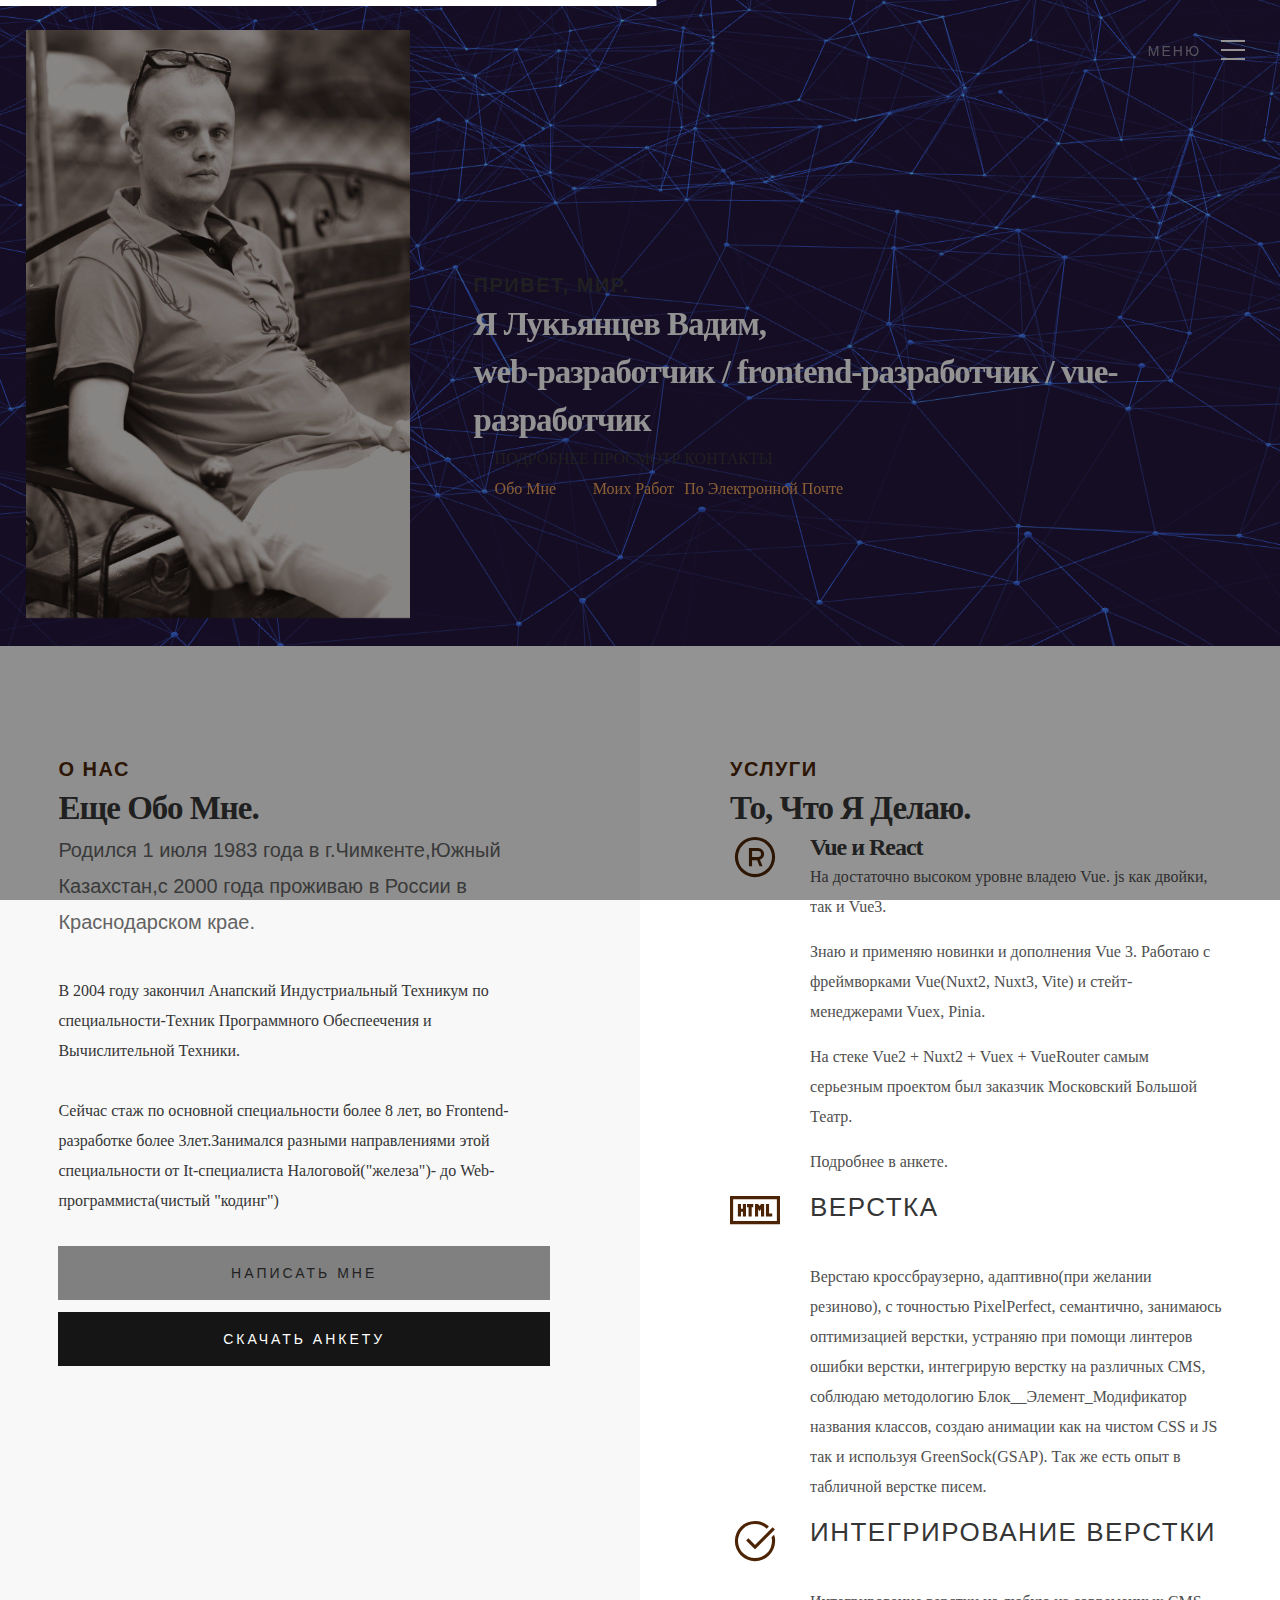
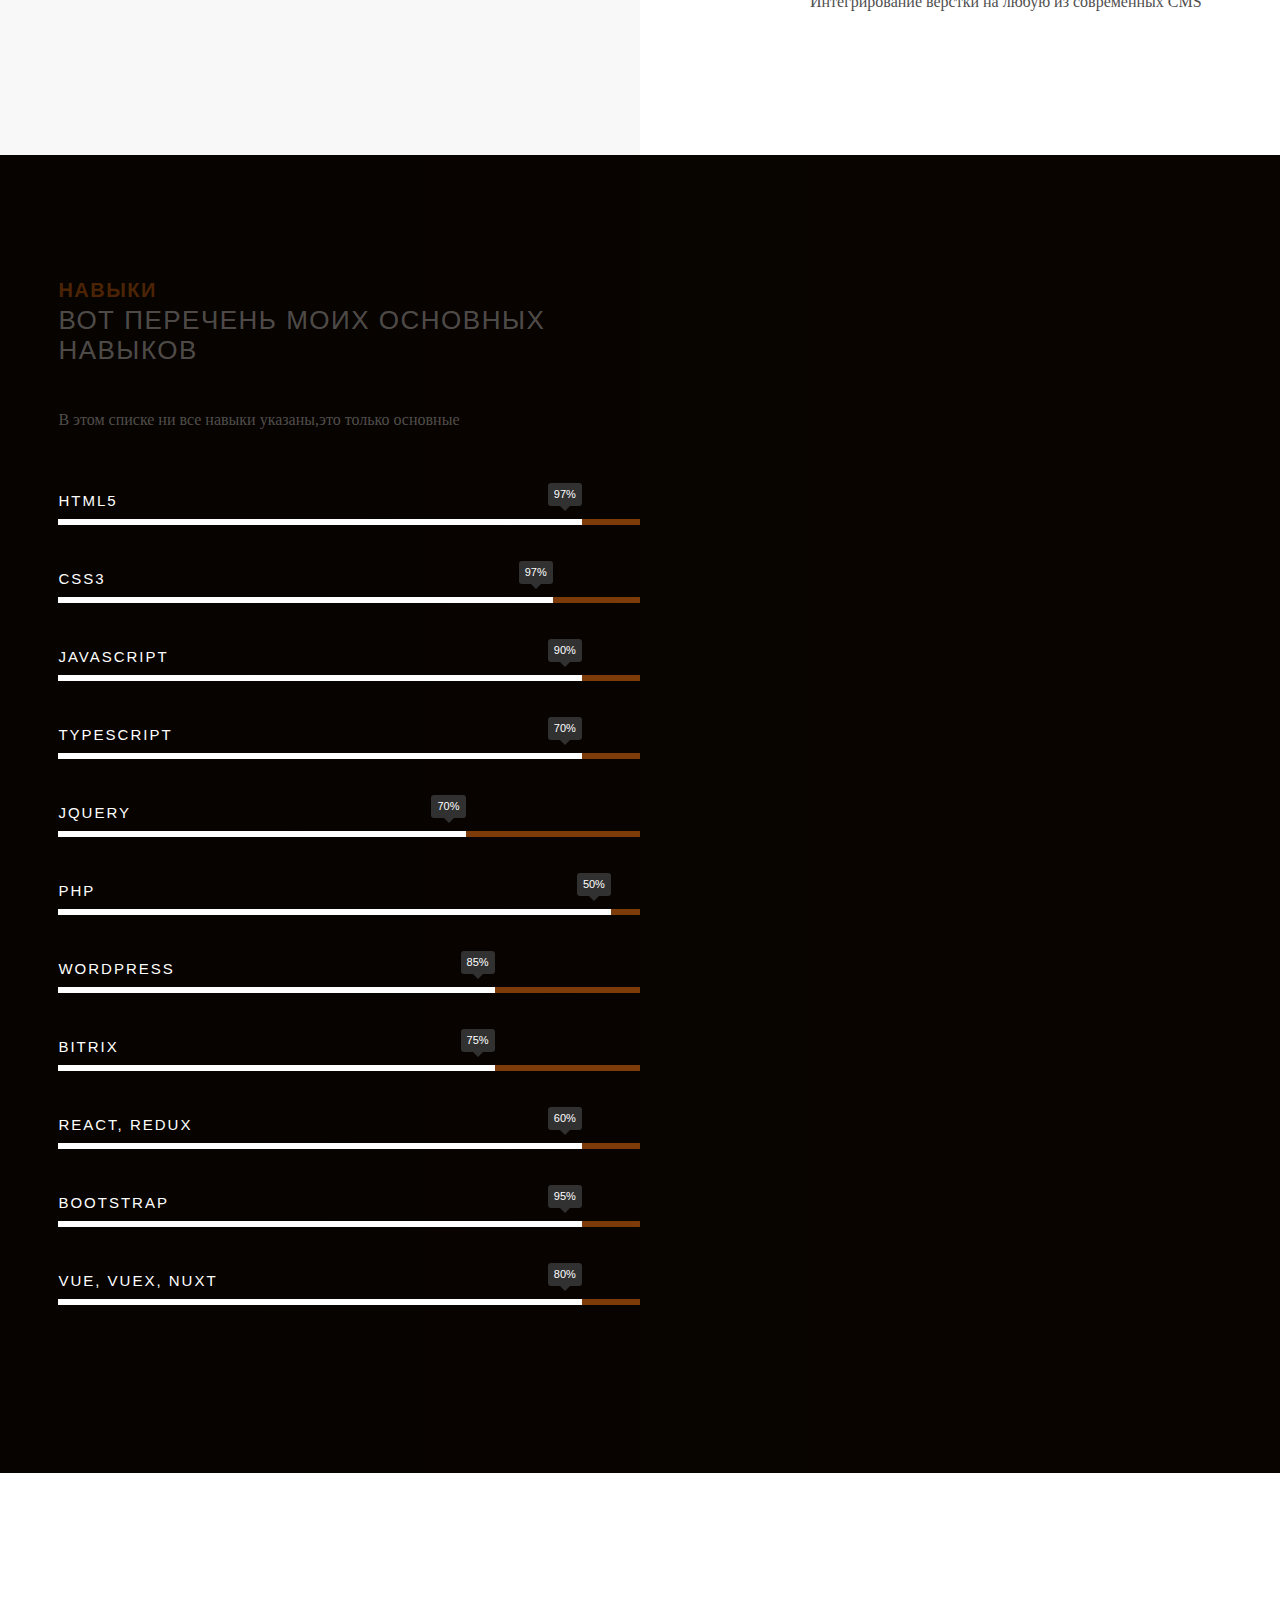
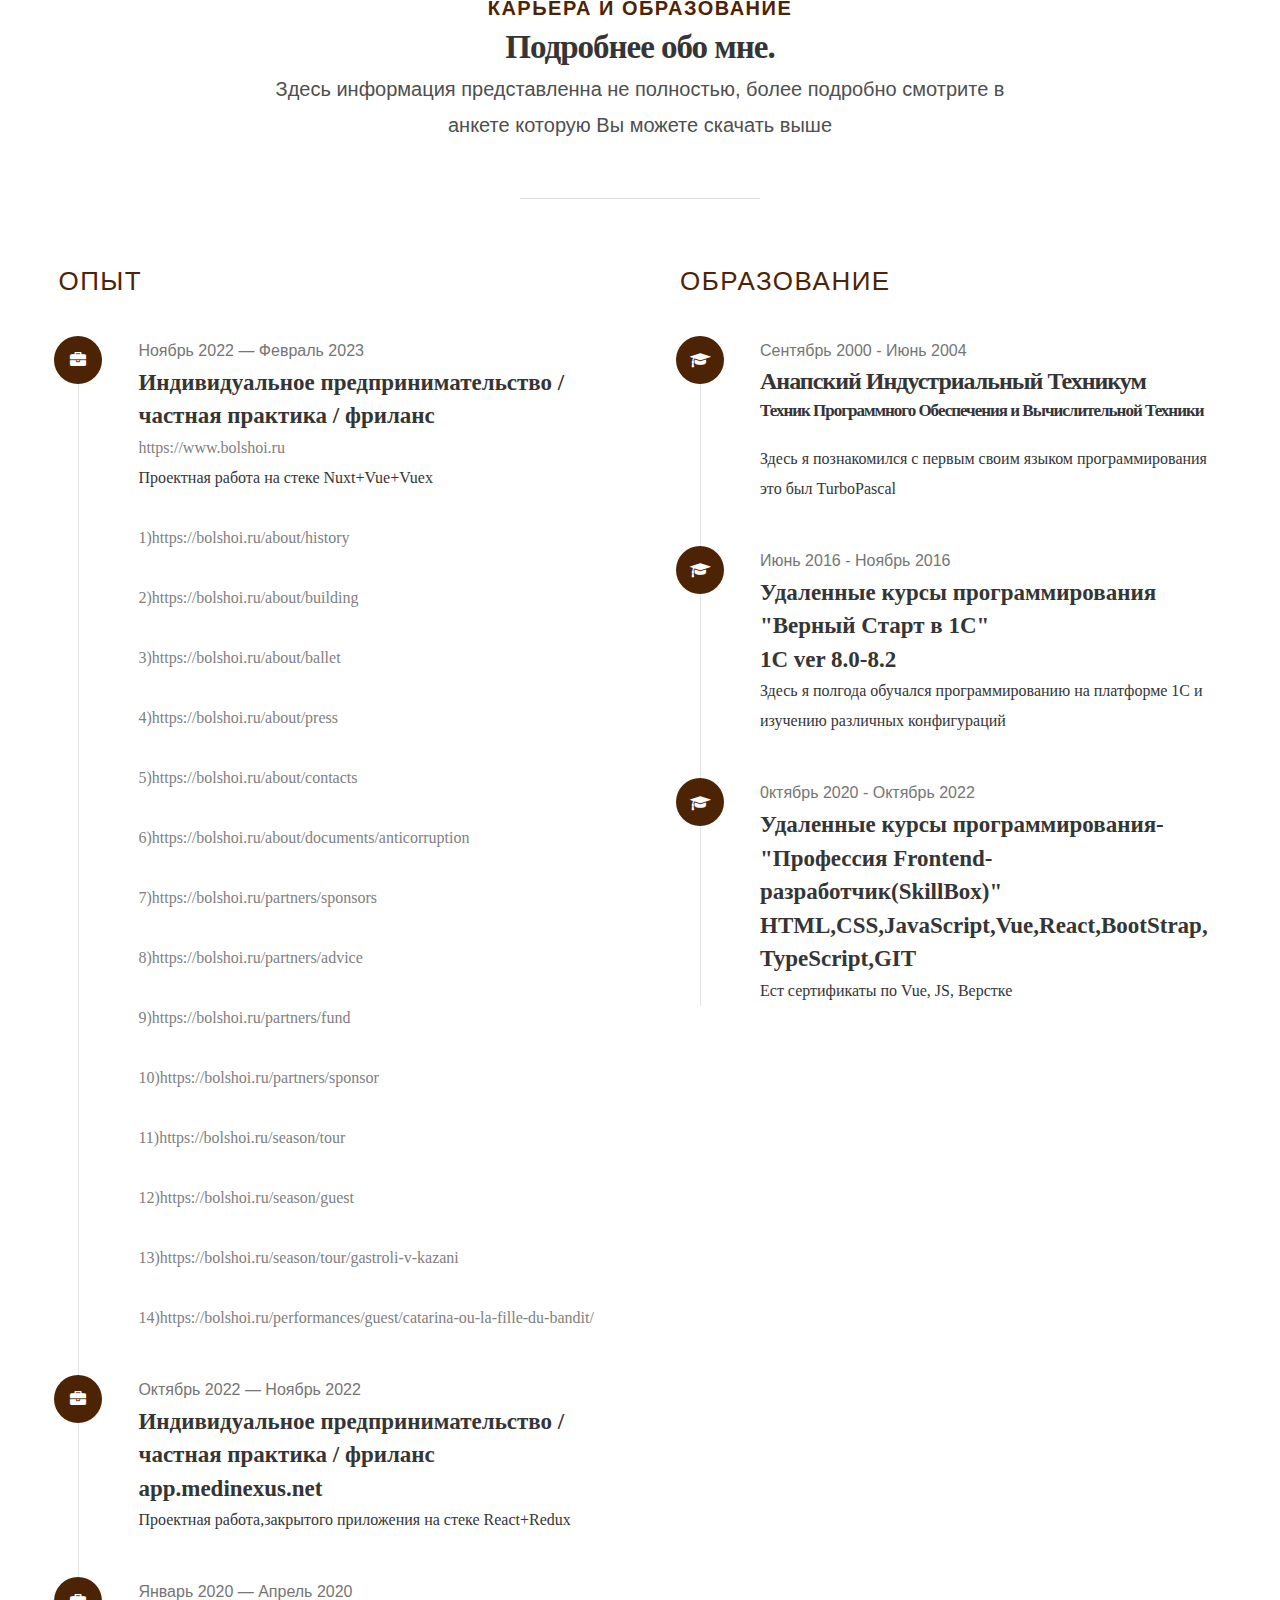
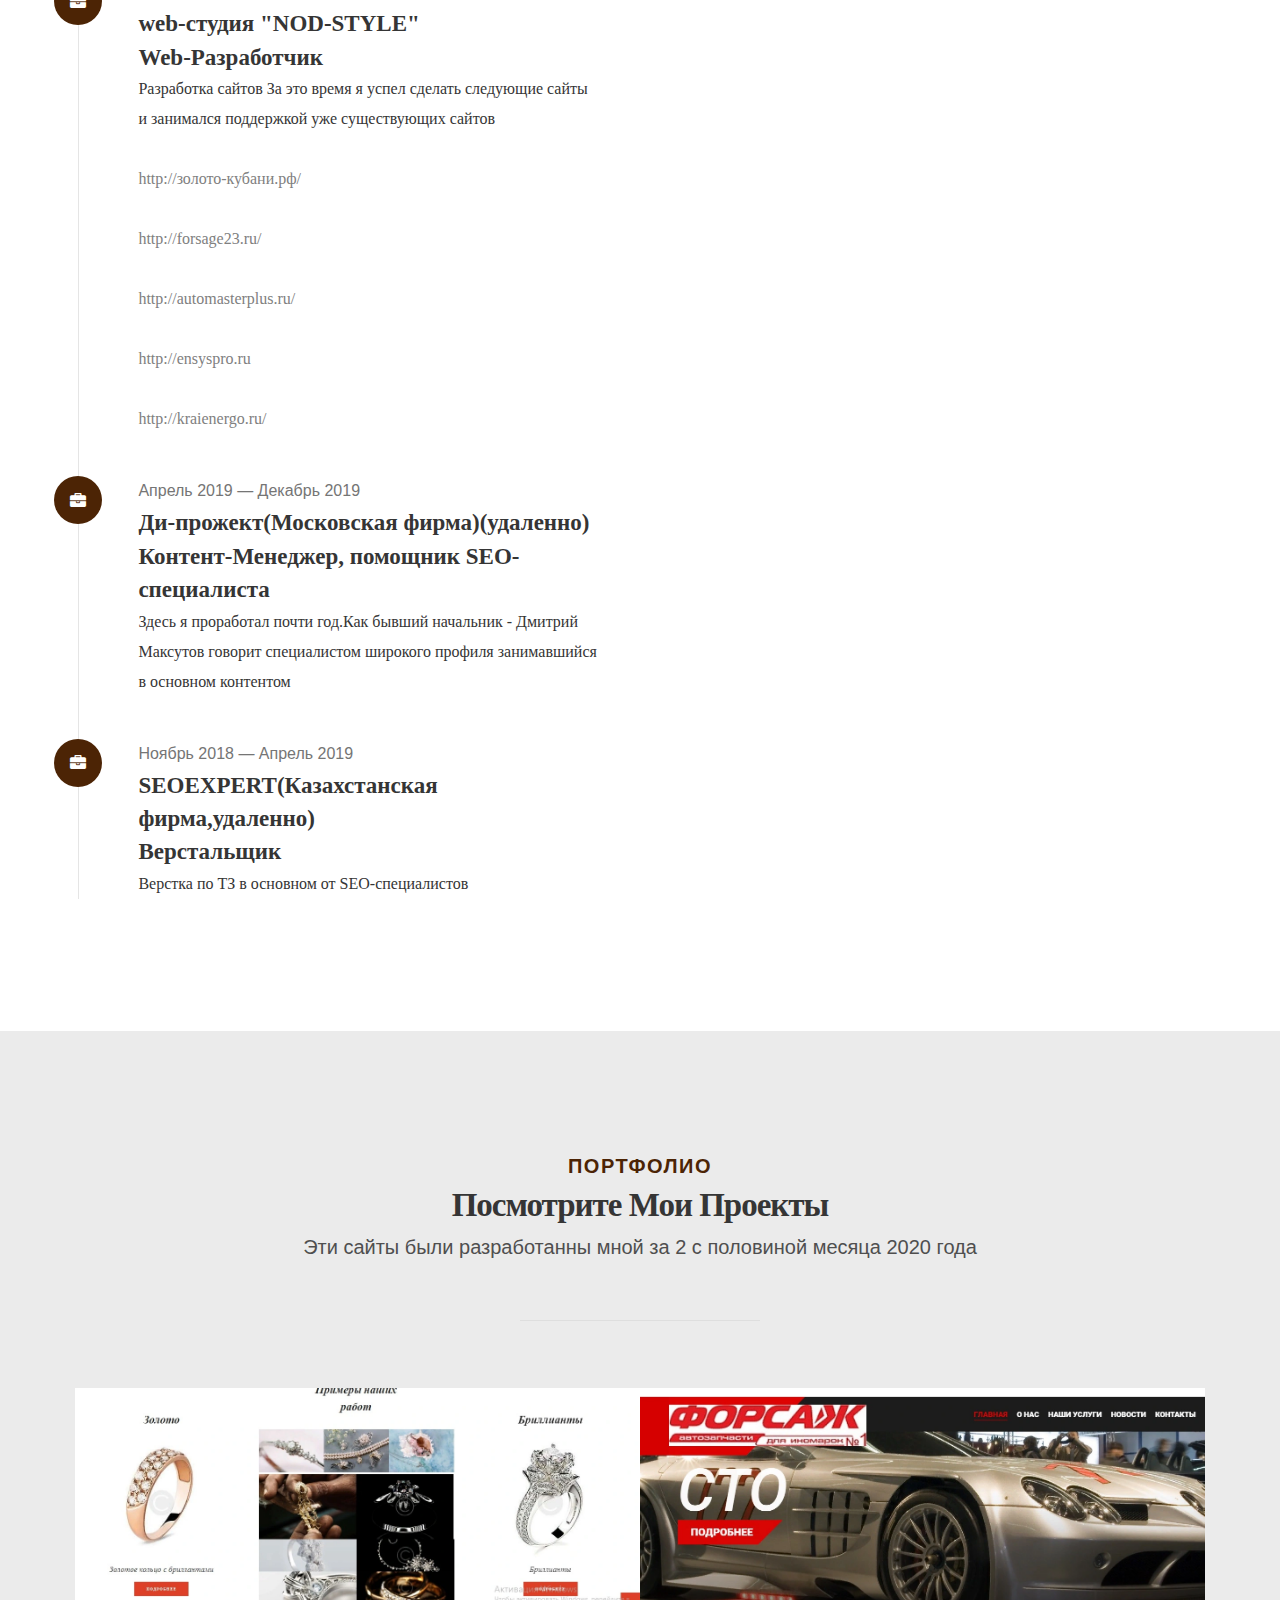
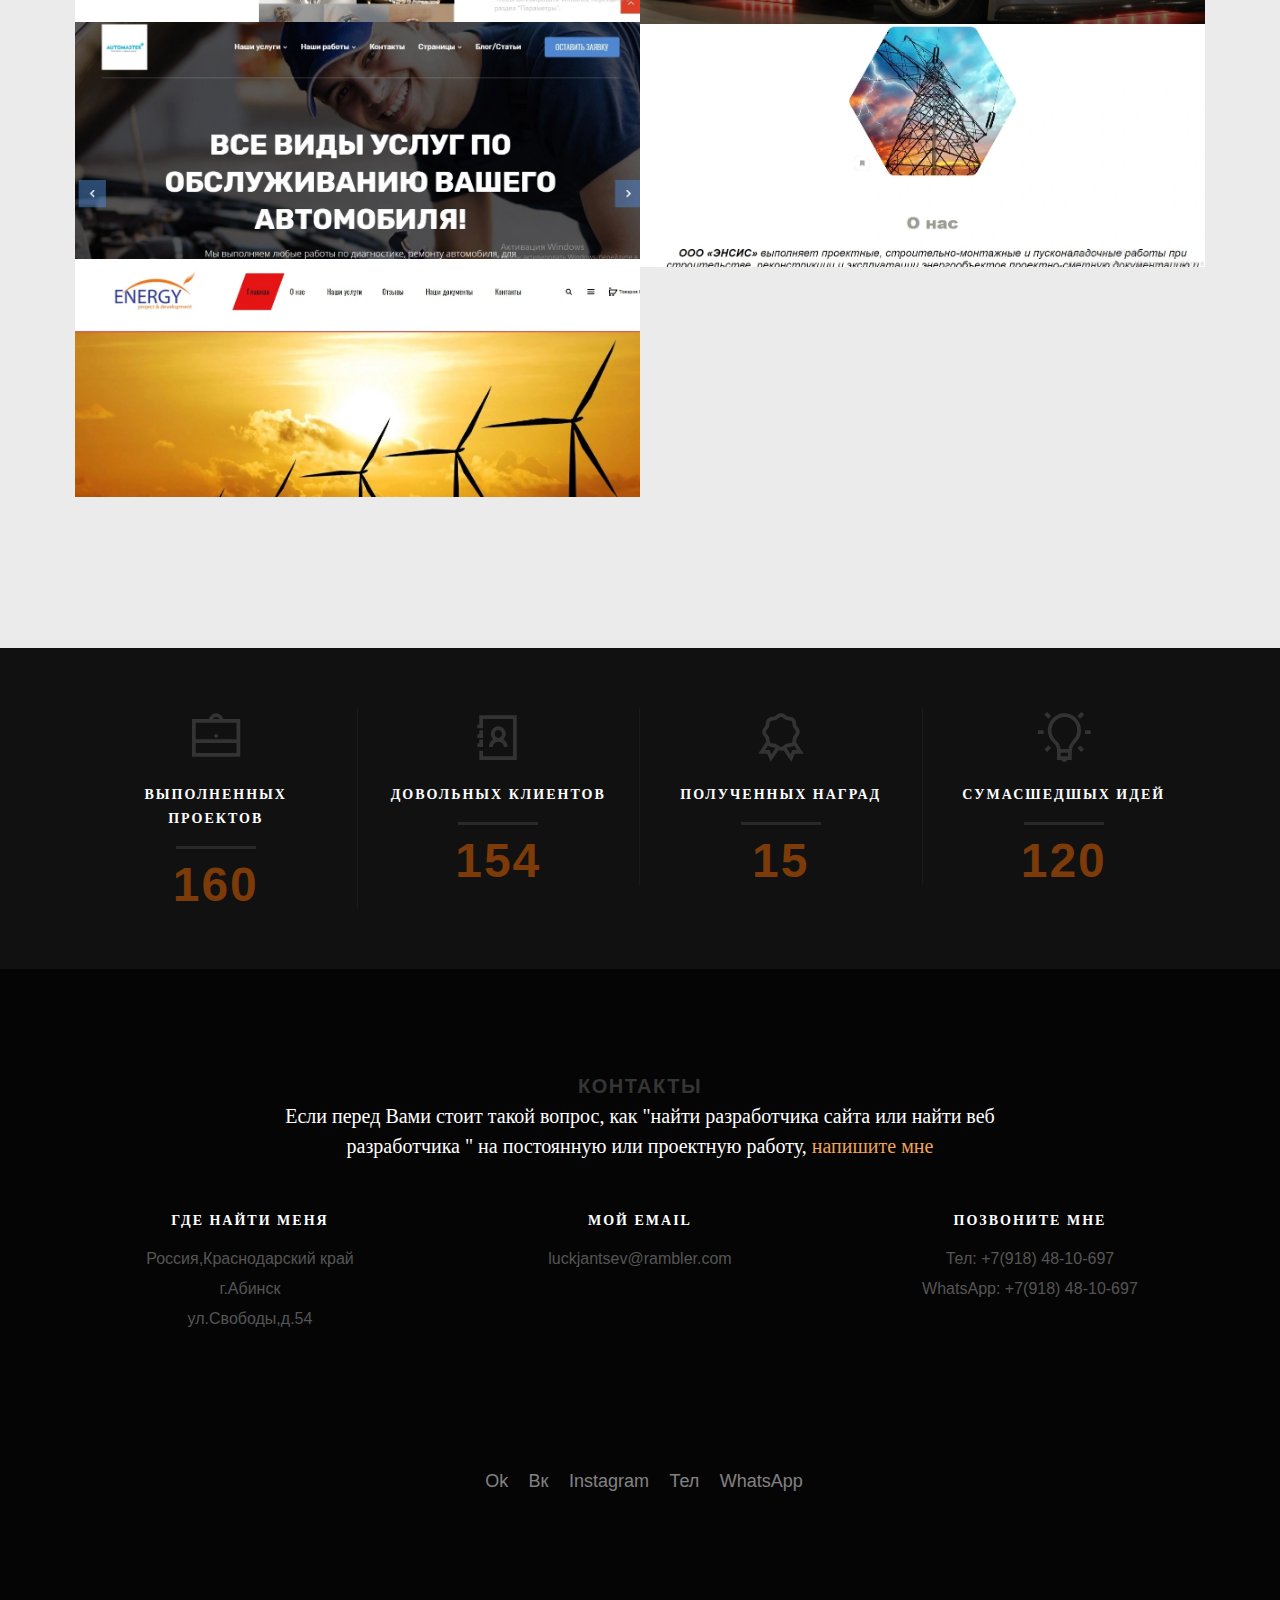
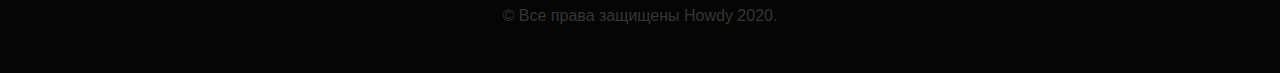
==== index.html @ 5ad6c41d "1" ====
<!DOCTYPE html>
<html lang="ru">
<head>
   <!--- basic page needs
   ================================================== -->
   <meta charset="utf-8">
   <meta name="google-site-verification" content="2es74o1LbbxnTusbQAGJbFGFnN4zEU4jmFWkATlCdHI" />
	<title>Cайт-визитка Лукьянцева Вадима Сергеевича(web developer,frontend,vue-разработчик)</title>
	<meta name="description" content="Cайт-визитка Лукьянцева Вадима Сергеевича(web developer,frontend,vue разработчик)">  
	<meta name="author" content="Лукьянцев В.C.">
    <meta name="keywords" content="vue, frontend, vue js, vue 3, frontend разработчик, frontend developer, junior frontend, найти разработчика сайта, frontend разработчик найти, веб разработчик найти" />
	
   <!-- mobile specific metas
   ================================================== -->
	<meta name="viewport" content="width=device-width, initial-scale=1, maximum-scale=1">
    <meta name="yandex-verification" content="e14b8a561d863ae6" />
    
    
 	<!-- CSS
   ================================================== -->
   <link rel="stylesheet" href="./css/base.css">
   <link rel="stylesheet" href="./css/vendor.css">  
   <link rel="stylesheet" href="./css/main.css">  
   <link rel="stylesheet" href="./css/add.css">

   <!-- script
   ================================================== -->
	<script src="./js/pace.min.js"></script>

   <!-- favicons
	================================================== -->
<link rel="icon" href="./favicon.ico">	
<!-- Google tag (gtag.js) -->



</head>


<body id="top" >
	
<div class="top__wrapper">
	<!-- header 
   ================================================== -->
   <div class="top__left"> 
   <header> 
	<div class="headerwrap" id="top__wrappers">


	
		
	   
	   






   	<div class="header-logo">
	      <img src="./photoweb/i.jpeg" class="imgmmain">
	   </div> 


		  <!-- end #menu-nav-wrap -->

	</header> <!-- end header -->  
</div>

   <!-- home
   ================================================== -->
  <div class="top__right">
   <section id="home">
		<div class="h3 animate-intro">ПРИВЕТ, МИР.</div>
 			<h1 class="animate-intro title">
				Я Лукьянцев Вадим, <br>
				web-разработчик / frontend-разработчик / vue-разработчик<br>
  			</h1>	

							<ul class="home-section-links">
								<li class="animate-intro">ПОДРОБНЕЕ <a href="#about" class="smoothscroll">Обо Мне</a></li>
								<li class="animate-intro">ПРОСМОТР <a href="#portfolio" class="smoothscroll">Моих Работ</a></li>
								<li class="animate-intro">КОНТАКТЫ <a href="#contact" class="smoothscroll">По Электронной Почте</a></li>								
							</ul>


		<a href="#about" class="scroll-icon smoothscroll">		
		   <span class="icon-DownArrow"></span>
		</a>	
   
   </section> <!-- end home -->
</div>
<section class="nav">
<a id="header-menu-trigger" href="#0">
	<span class="header-menu-text menutitle">Меню</span>
	 <span class="header-menu-icon"></span>
</a> 

<nav id="menu-nav-wrap" class="menu">

   <a href="#0" class="close-button" title="close"><span>Закрыть</span></a>	

  <div class="h003">Меню</div>  

   <ul class="nav-list">
	   <li class="current"><a class="smoothscroll" href="#home" title="">Главная</a></li>
	   <li><a class="smoothscroll" href="#about" title="">Обо Мне</a></li>
	   <li><a class="smoothscroll" href="#skills" title="">Навыки</a></li>
	   <li><a class="smoothscroll" href="#credentials" title="">Опыт</a></li>
	   <li><a class="smoothscroll" href="#portfolio" title="">Работы</a></li>
	   <li><a class="smoothscroll" href="#stats" title="">Статистика</a></li>				
	   <li><a class="smoothscroll" href="#contact" title="">Контакты</a></li>						
   </ul>	


</nav>
</div>
</section>
   <!-- about
   ================================================== -->
   <section id="about">

   	<div class="about-profile-bg"></div>

   	<div class="about-wrap">

   		<div class="about-profile">

   			<div class="about-profile-bg"></div>

				<div class="intro">
					<div class="animate-this h003 textcbrown">О НАС</div>
	   			<div class="animate-this h01">Еще Обо Мне.</div>

	   			<p class="lead animate-this">Родился 1 июля 1983 года в г.Чимкенте,Южный Казахстан,c 2000 года проживаю в России в Краснодарском крае.</p>					
				</div>   		

   			<p class="animate-this">
   			В 2004 году закончил Анапский Индустриальный Техникум по специальности-Техник Программного Обеспеечения и Вычислительной Техники.	
   			</p>

   			<p class="animate-this">Сейчас стаж по основной специальности более 8 лет, во Frontend-разработке более 3лет.Занимался разными направлениями этой специальности от It-cпециалиста Налоговой("железа")- до Web-программиста(чистый "кодинг")</p>

   			<p>
   				<a href="#contact" class="button full-width animate-this">Написать Мне</a>
   				<a href="./doc/resume.pdf" class="button button-primary full-width animate-this" download>Скачать анкету</a>
   			</p>  			

   		</div> <!-- end about-profile  -->

   		<div class="about-services">

				<div class="intro">
	   			<div class="h3 animate-this textcbrown">УСЛУГИ</div>
	   			<div class="animate-this h01">То, Что Я Делаю.</div>

	   			
   			</div>

   			 	


<ul class="services">
   			    <li class="item-branding animate-this">
   					<div class="icon-wrap">
   						<i class="icon-RegisteredTrademark"></i>
   					</div>
   					<div class="service-item">
   						<h2>Vue и React</h2>
   						<p>На достаточно высоком уровне владею Vue. js как двойки, так и Vue3.</p>
   						<p>Знаю и применяю новинки и дополнения Vue 3. Работаю с фреймворками Vue(Nuxt2, Nuxt3, Vite) и стейт-менеджерами Vuex, Pinia.</p> 
   						<p>На стеке Vue2 + Nuxt2 + Vuex + VueRouter самым серьезным проектом был заказчик Московский Большой Театр.
   						<p>Подробнее в анкете.</p>    
   					</div>   					
   				</li>
   				
   				<li class="item-webdesign animate-this">
   					<div class="icon-wrap">
   						<i class="icon-HTML"></i>
   					</div>
   					<div class="service-item">
   						<div class="h004">Верстка</div>
   						<p>Верстаю кроссбраузерно, адаптивно(при желании резиново), с точностью PixelPerfect, cемантично, занимаюсь оптимизацией верстки, устраняю при помощи линтеров ошибки верстки, интегрирую верстку на различных CMS, соблюдаю методологию Блок__Элемент_Модификатор названия классов, создаю анимации как на чистом CSS и JS так и используя GreenSock(GSAP). Так же есть опыт в табличной верстке писем.
</p>
   					</div>   					
   				</li>
   				<li class="item-uiux animate-this">
   					<div class="icon-wrap">
   						<i class="icon-Checked"></i>
   					</div>
   					<div class="service-item">
   						<div class="h004">Интегрирование верстки </div>
   						<p>Интегрирование верстки на любую из современных СMS</p>
   					</div>   					
   				</li>
			
   			</ul>  			

   		</div> <!-- end about-services  -->   		

   	</div> <!-- end about-wrap  -->

   </section> <!-- end about -->


   <!-- about
   ================================================== -->
   <section id="skills">

   	<div class="overlay"></div>
   	<div class="gradient-overlay"></div>
   	
   	<div class="row wide">
   		<div class="col-skills">

   			<div class="section-intro">
   				<div class="animate-this h3 textcbrown">НАВЫКИ</div>
   			   <div class="animate-this h004">Вот перечень моих основных навыков</div>
   			
   			   <p class="animate-this">В этом списке ни все навыки указаны,это только основные</div>

   			<ul class="skill-bars">
				   <li class="animate-this" data-animate="fadeInRight">
				   	<div class="progress percent90"><span>97%</span></div>
				   	<strong>HTML5</strong>
				   </li>
				   <li class="animate-this" data-animate="fadeInRight">
				   	<div class="progress percent85"><span>97%</span></div>
				   	<strong>CSS3</strong>
					<li class="animate-this" data-animate="fadeInRight">
				   	<div class="progress percent90"><span>90%</span></div>
				   	<strong>JavaScript</strong>
				   </li>	
					<li class="animate-this" data-animate="fadeInRight">
				   	<div class="progress percent90"><span>70%</span></div>
				   	<strong>TypeScript</strong>
				   </li>					
				   <li class="animate-this" data-animate="fadeInRight">
				   	<div class="progress percent70"><span>70%</span></div>
				   	<strong>JQuery</strong>
				   </li>
				   <li class="animate-this" data-animate="fadeInRight">
				   	<div class="progress percent95"><span>50%</span></div>
				   	<strong>PHP</strong>
				   </li>
				   <li class="animate-this" data-animate="fadeInRight">
				   	<div class="progress percent75"><span>85%</span></div>
				   	<strong>Wordpress</strong>
				   </li>
                    <li class="animate-this" data-animate="fadeInRight">
				   	<div class="progress percent75"><span>75%</span></div>
				   	<strong>Bitrix</strong>
				   </li>				   
				   <li class="animate-this" data-animate="fadeInRight">
				   	<div class="progress percent90"><span>60%</span></div>
				   	<strong>React, Redux</strong>
				   </li>
                   <li class="animate-this" data-animate="fadeInRight">
				   	<div class="progress percent90"><span>95%</span></div>
				   	<strong>Bootstrap</strong>
				   </li>
                   <li class="animate-this" data-animate="fadeInRight">
				   	<div class="progress percent90"><span>80%</span></div>
				   	<strong>Vue, Vuex, Nuxt</strong>
				   </li>
								   
				</ul>
   			
   		</div> <!-- end col-six -->
   	</div> <!-- end row wide -->

   </section> <!-- end skills -->


   <!-- credentials
   ================================================== -->
   <section id="credentials">

   	<div class="row narrow section-intro with-bottom-sep">
   		<div class="col-twelve">
   			<div class="animate-this h3 textcbrown">Карьера и образование</div>
	   		<div class="animate-this h01">Подробнее обо мне.</div>  			
	   		
	   		<p class="lead">Здесь информация представленна не полностью, более подробно смотрите в анкете которую Вы можете скачать выше</p>	   			
   		</div>   		
   	</div> <!-- end section-intro -->

		<div class="row wide credentials-content">

			<div class="col-six tab-full left">

				<div class="animate-this h004 textcbrown">ОПЫТ</div>

	   		<div class="timeline-wrap">
	   		    <div class="timeline-block animate-this">
	   				<div class="timeline-ico">
	   					<i class="fa fa-briefcase"></i>
	   				</div>
	   				<div class="timeline-header">
	   					<p class="timeframe">Ноябрь 2022 — Февраль 2023</p>
	   					<div class="h005">Индивидуальное предпринимательство / частная практика / фриланс</div>
	   					<div class="h4"><a href="https://www.bolshoi.ru" style="color:gray">https://www.bolshoi.ru</a></div>	   					
	   				</div>
	   				<div class="timeline-content">	   					
	   					<p>Проектная работа на cтеке Nuxt+Vue+Vuex</p>
	   				<p><a href="https://bolshoi.ru/about/history" style="color:gray">1)https://bolshoi.ru/about/history</a></p>
                    <p><a href="https://bolshoi.ru/about/building" style="color:gray">2)https://bolshoi.ru/about/building</a></p>
                        <p><a href="https://bolshoi.ru/about/ballet" style="color:gray">3)https://bolshoi.ru/about/ballet</a></p>
                        <p><a href="https://bolshoi.ru/about/press" style="color:gray">4)https://bolshoi.ru/about/press</a></p>
                        <p><a href="https://bolshoi.ru/about/contacts" style="color:gray">5)https://bolshoi.ru/about/contacts</a></p>
                        <p><a href="https://bolshoi.ru/about/documents/anticorruption" style="color:gray">6)https://bolshoi.ru/about/documents/anticorruption</a></p>
                        <p><a href="https://bolshoi.ru/partners/sponsors" style="color:gray">7)https://bolshoi.ru/partners/sponsors</a></p>
                        <p><a href="https://bolshoi.ru/partners/advice" style="color:gray">8)https://bolshoi.ru/partners/advice</a></p>
                        <p><a href="https://bolshoi.ru/partners/fund" style="color:gray">9)https://bolshoi.ru/partners/fund</a></p>
                        <p><a href="https://bolshoi.ru/partners/sponsor" style="color:gray">10)https://bolshoi.ru/partners/sponsor</a></p>
                        <p><a href="https://bolshoi.ru/season/tour" style="color:gray">11)https://bolshoi.ru/season/tour</a></p>
                        <p><a href="https://bolshoi.ru/season/guest" style="color:gray">12)https://bolshoi.ru/season/guest</a></p>
                        <p><a href="https://bolshoi.ru/season/tour/gastroli-v-kazani" style="color:gray">13)https://bolshoi.ru/season/tour/gastroli-v-kazani</a></p>
                        <p><a href="https://bolshoi.ru/performances/guest/catarina-ou-la-fille-du-bandit" style="color:gray">14)https://bolshoi.ru/performances/guest/catarina-ou-la-fille-du-bandit/</a></p>
	   				</div>
	   			</div>
	   		    <div class="timeline-block animate-this">
	   				<div class="timeline-ico">
	   					<i class="fa fa-briefcase"></i>
	   				</div>
	   				<div class="timeline-header">
	   					<p class="timeframe">Октябрь 2022 — Ноябрь 2022</p>
	   					<div class="h005">Индивидуальное предпринимательство / частная практика / фриланс</div>
	   					<div class="h005">app.medinexus.net</div>	   					
	   				</div>
	   				<div class="timeline-content">	   					
	   					<p>Проектная работа,закрытого приложения на cтеке React+Redux</p>
	   				</div>
	   			</div>

   				<div class="timeline-block animate-this">
	   				<div class="timeline-ico">
	   					<i class="fa fa-briefcase"></i>
	   				</div>
	   				<div class="timeline-header">
	   					<p class="timeframe">Январь 2020 — Апрель 2020</p>
	   					<div class="h005">web-cтудия "NOD-STYLE"</div>
	   					<div class="h005">Web-Разработчик</div>	   					
	   				</div>
	   				<div class="timeline-content">	   					
	   					<p>Разработка сайтов
За это время я успел сделать следующие сайты и занимался поддержкой уже существующих сайтов
<p><a href="http://золото-кубани.рф" style="color:gray">http://золото-кубани.рф/</a></p>
<p><a href="http://forsage23.ru/" style="color:gray">http://forsage23.ru/</a></p>
<p  style="color:gray">http://automasterplus.ru/</p>
<p  style="color:gray">http://ensyspro.ru</p>
<p  style="color:gray">http://kraienergo.ru/</p>
	   				</div>
	   			</div> <!-- end timeline-block -->

	   			<div class="timeline-block animate-this">
	   				<div class="timeline-ico">
	   					<i class="fa fa-briefcase"></i>
	   				</div>
	   				<div class="timeline-header">
	   					<p class="timeframe">Апрель 2019 — Декабрь 2019</p>
	   					<div class="h005">Ди-прожект(Московская фирма)(удаленно)</div>
	   					<div class="h005">Контент-Менеджер, помощник SEO-специалиста</div>	   				
	   				</div>
	   				<div class="timeline-desc">	   					
	   					<p>Здесь я проработал почти год.Как бывший начальник - Дмитрий Максутов говорит специалистом широкого профиля занимавшийся в основном контентом</p>
	   				</div>
	   			</div> <!-- end timeline-block -->

	   			<div class="timeline-block animate-this">
	   				<div class="timeline-ico">
	   					<i class="fa fa-briefcase"></i>
	   				</div>
	   				<div class="timeline-header">
	   					<p class="timeframe">Ноябрь 2018 — Апрель 2019</p>
	   					<div class="h005">SEOEXPERT(Казахстанская фирма,удаленно)</div>
	   					<div class="h005">Верстальщик</div>	   					
	   				</div>
	   				<div class="timeline-content">	   					
	   					<p>Верстка по ТЗ в основном от SEO-специалистов</p>
	   				</div>
	   			</div> <!-- end timeline-block -->

   			</div> <!-- end timeline-wrap -->				
   		
	   	</div> <!-- end col-six -->
	   	<div class="col-six tab-full right">

	   		<div class="animate-this h004 textcbrown">ОБРАЗОВАНИЕ</div>

				<div class="timeline-wrap">

   				<div class="timeline-block animate-this">
	   				<div class="timeline-ico">
	   					<i class="fa fa-graduation-cap"></i>
	   				</div>
	   				<div class="timeline-header">
	   					<p class="timeframe">Сентябрь 2000 - Июнь 2004</p>
	   					<h3>Анапский Индустриальный Техникум</h3>
	   					<h4>Техник Программного Обеспечения и Вычислительной Техники</h4>	   					
	   				</div>
	   				<div class="timeline-content">	   					
	   					<p>Здесь я познакомился с первым своим языком программирования это был TurboPascal</p>
	   				</div>
	   			</div> <!-- end timeline-block -->

	   			<div class="timeline-block animate-this">
	   				<div class="timeline-ico">
	   					<i class="fa fa-graduation-cap"></i>
	   				</div>
	   				<div class="timeline-header">
	   					<p class="timeframe">Июнь 2016 - Ноябрь 2016</p>
	   					<div class="h005">Удаленные курсы программирования "Верный Старт в 1С"</div>
	   					<div class="h005">1С ver 8.0-8.2</div>	   				
	   				</div>
	   				<div class="timeline-desc">	   					
	   					<p>Здесь я полгода обучался программированию на платформе 1С и изучению различных конфигураций </p>
	   				</div>
	   			</div> <!-- end timeline-block -->
				<div class="timeline-block animate-this">
	   				<div class="timeline-ico">
	   					<i class="fa fa-graduation-cap"></i>
	   				</div>
	   				<div class="timeline-header">
	   					<p class="timeframe">0ктябрь 2020 - Октябрь 2022</p>
	   					<div class="h005">Удаленные курсы программирования-"Профессия Frontend-разработчик(SkillBox)"</div>
	   					<div class="h005">HTML,CSS,JavaScript,Vue,React,BootStrap,TypeScript,GIT</div>	   				
	   				</div>
	   				<div class="timeline-desc">	   					
	   					<p>Ест сертификаты по Vue, JS,  Верстке</p>
	   				</div>
	   			</div> 
	   			

   			</div> <!-- end timeline-wrap -->	   		
	   		
	   	</div> <!-- end col-six --> 			

		</div> <!-- end row wide -->    	  	

   </section> <!-- end credentials -->
   

	<!-- portfolio
   ================================================== -->
   <section id="portfolio">

   	<div class="row narrow section-intro with-bottom-sep">
   		<div class="col-twelve">
   			<h3 class="animate-this">ПОРТФОЛИО</h3>
	   		<div class="animate-this h01">Посмотрите Мои Проекты</div>  			
	   		
	   		<p class="lead animate-this">Эти сайты были разработанны мной за 2 с половиной месяца 2020 года</p>	   			
   		</div>   		
   	</div> <!-- end row section-intro -->

   	<div class="row portfolio-content">
   		<div class="col-twelve">
   			<div id="folio-wrap" class="bricks-wrapper">					

   				<div class="brick folio-item">
	               <div class="item-wrap animate-this" data-src="./photoweb/1.webp" data-sub-html="#01" > 	
	                  <a href="#" class="overlay">
	                  	<img loading='lazy' src="./photoweb/1.webp" alt="WordPress">	                     
	                     <div class="item-text">
	                     	<span class="folio-types">
		     					      WordPress
		     					   </span>
		     					   <div class="folio-title h003">Золото-Кубани.рф</div>	     					   
		     					</div>                                        
	                  </a>
	                  <a href="https://www.behance.net/" class='details-link' title="details">
	                  	<i class="icon-UpRightArrow"></i>
	                  </a>
	               </div> <!-- end item-wrap -->
						
						<div id="01" class='hide'>
							<div class="h004">Золото-кубани.рф</div>
							<p>Этот сайт был разработан на WordPress <a href="http://золото-кубани.рф/">Подробнее</a></p>
						</div>
	        		</div> <!-- end folio-item -->

	        		<div class="brick folio-item">
	               <div class="item-wrap animate-this" data-src="./photoweb/2.webp" data-sub-html="#02"> 	
	                  <a href="#" class="overlay">
	                  	<img loading='lazy' src="./photoweb/2.webp" alt="WordPress">	                     
	                     <div class="item-text">
	                     	<span class="folio-types">
		     					      WordPress
		     					   </span>
		     					   <h3 class="folio-title">forsage.ru</h3>  	     					   
		     					</div>                                        
	                  </a>
	                  <a href="https://www.behance.net/" class='details-link' title="details">
	                  	<i class="icon-UpRightArrow"></i>
	                  </a>
	               </div> <!-- end item-wrap -->

	               <div id="02" class='hide'>
							<h4>Forsage.ru</h4>
							<p>Этот сайт был разработан на WordPress <a href="http://forsage23.ru/">Подробнее</a></p>
						</div>	               
	        		</div> <!-- end folio-item -->

	        		<div class="brick folio-item">
	               <div class="item-wrap animate-this" data-src="./photoweb/3.webp" data-sub-html="#03" >   	
	                  <div  class="overlay">
	                  	<img loading='lazy' src="./photoweb/3.webp" alt="WordPress">	                     
	                     <div class="item-text">	                     		     					    
		     					   <span class="folio-type">
		     					      automasterplus.ru
		     					   </span>
		     					   <p>Этот сайт был разработан на WordPress</p>
		     					</div>                                        
	                  </div>
	                  <a href="./photoweb/3.webp" class='details-link' title="details">
	                  	<i class="icon-UpRightArrow"></i>
	                  </a>
	               </div> <!-- end item-wrap -->	

	               <div id="03" class='hide'>
							<h4>automasterplus.ru</h4>
							<p>Этот сайт был разработан на WordPress
						</div>               
	        		</div> <!-- end folio-item -->

					<div class="brick folio-item">
	               <div class="item-wrap animate-this"  data-src="./photoweb/4.webp"  data-sub-html="#04" >
	                  <a href="#" class="overlay">
	                  	<img loading='lazy' src="./photoweb/4.webp" alt="OpenCart">	                     
	                     <div class="item-text">	     					    
		     					   <span class="folio-types">
		     					      ensyspro.ru
		     					   </span>
		     				</div>                                        
	                  </a>
	                  <a href="./photoweb/4.webp" class='details-link' title="details">
	                  	<i class="icon-UpRightArrow"></i>
	                  </a>
	               </div> <!-- end item-wrap -->

	               <div id="04" class='hide'>
							<h4>ensyspro.ru</h4>
							<p>Этот сайт был разработан на OpenCart</p>
						</div>  	               
	        		</div> <!-- end folio-item -->

					<div class="brick folio-item">
	               <div class="item-wrap animate-this"  data-src="./photoweb/5.webp"  data-sub-html="#05" >  	
	                  <a href="#" class="overlay">
	                  	<img loading='lazy' src="./photoweb/5.webp" alt="OpenCart">	                     
	                     <div class="item-text">	     					    
		     					   <span class="folio-types">
		     					      kraienergo.ru
		     					   </span>
		     					   <h3 class="folio-title">OpenCart</h3>
		     					</div>                                        
	                  </a>
	                  <a href="https://www.behance.net/" class='details-link' title="details">
	                  	<i class="icon-UpRightArrow"></i>
	                  </a>
	               </div> <!-- end item-wrap -->

	               <div id="05" class='hide'>
							<h4>kraienergo.ru</h4>
							<p>Этот сайт был разработан на OpenCart</p>
						</div>	               
	        		</div> <!-- end folio-item -->
	           
					<div class="brick folio-item">
	              

	               	               
	        		</div> <!-- end folio-item -->   				

   			</div> <!-- end folio-wrap -->
   		</div> <!-- end twelve -->
   	</div> <!-- end portfolio-content -->   	

   </section>  <!-- end portfolio -->


	<!-- stats
   ================================================== -->
     <section id="stats">

		<div class="row">
			<div class="col-twelve">
				<div class="block-1-4 block-tab-1-2 block-mob-full stats-list">

					<div class="bgrid stat">
						<div class="icon-part">
							<i class="icon-Briefcase"></i>
						</div>
						<h5 class="stat-title">
							ВЫПОЛНЕННЫХ ПРОЕКТОВ
						</h5>
						<h3 class="stat-count">160</h3>
					</div> <!-- end stat -->					

					<div class="bgrid stat">
						<div class="icon-part">
							<i class="icon-AddressBook"></i>
						</div>
						<h5 class="stat-title">
							ДОВОЛЬНЫХ КЛИЕНТОВ
						</h5>
						<h3 class="stat-count">154</h3>
					</div> <!-- end stat -->

					<div class="bgrid stat">
						<div class="icon-part">
							<i class="icon-Diploma1"></i>
						</div>
						<h5 class="stat-title">
							ПОЛУЧЕННЫХ НАГРАД
						</h5>
						<h3 class="stat-count">15</h3>
					</div> <!-- end stat -->									

					<div class="bgrid stat">
						<div class="icon-part">
							<i class="icon-Idea"></i>
						</div>
						<h5 class="stat-title">
							СУМАСШЕДШЫХ ИДЕЙ
						</h5>
						<h3 class="stat-count">120</h3>
					</div> <!-- end stat -->
					
				</div> <!-- end stats-list -->
			</div> <!-- end col-twelve -->
		</div> <!-- end row -->

   </section> <!-- end stats -->


	<!-- contact
   ================================================== -->
   <section id="contact">

      <div class="overlay"></div>

		<div class="row narrow section-intro">
   		<div class="col-twelve">
   			<div class="animate-this h003">КОНТАКТЫ</div>
   			<div class="contactslink"> Если перед Вами стоит такой вопрос, как "найти разработчика сайта или найти веб разработчика " на постоянную или проектную работу,<a href="https://wa.me/+79184810697" class="writeme">  напишите мне</a></div>
   		</div> 
   	</div> <!-- end section-intro -->

   

   	<div class="row contact-info">

   		<div class="col-four tab-full">
   			<h5 class="animate-this">Где найти меня</h5>

   			<p class="animate-this">
            Россия,Краснодарский край<br>
            г.Абинск<br>
            ул.Свободы,д.54
            </p>
   		</div> <!-- end col-four -->

   		<div class="col-four tab-full collapse">
   			<h5 class="animate-this">Мой Email</h5>

   			<p class="animate-this">
   				luckjantsev@rambler.com<br>
			   		     
			   </p>
   		</div> <!-- end col-four -->

   		<div class="col-four tab-full">
   			<h5 class="animate-this">Позвоните мне</h5>

   			<p class="animate-this">
   				Тел: +7(918) 48-10-697<br>
			   	WhatsApp: +7(918) 48-10-697<br>
			     	
			   </p>
   		</div> <!-- end col-four -->
   		
   	</div> <!-- end row contact-info -->
		
	</section> <!-- end contact -->


	<!-- footer
   ================================================== -->
	<footer>
     	<div class="row">

     		<div class="col-twelve tab-full social">
     			<ul class="footer-social">        
			      <li><a href="https://ok.ru/dk?st.cmd=userConfig&cmd=PopLayer&st.layer.cmd=PopLayerConfigUserAlias&st._aid=UserSettings_CreateAlias">Оk</a></li>
			      <li><a href="https://vk.ru/id584554815">Вк</a></li>
				  <li><a href="https://www.instagram.com/vadim501111/">Instagram</a></li>
			      <li><a href="tel:+79184810697">Тел</a></li>
			      <li><a href="https://wapp.click/79184810697">WhatsApp</a></li>
			      
			   </ul> 	      		
	      </div>

      	<div class="col-twelve tab-full">
	      	<div class="copyright">
		        	<span>© Все права защищены Howdy 2020.</span> 		        	         	
		      </div>		                  
	      </div>      	

      </div> <!-- end row -->

      <div id="go-top">
		   <a class="smoothscroll" title="Back to Top" href="#top"><i class="icon-UpArrow"></i></a>
		</div>		
   </footer>

   <div id="preloader"> 
    	<div id="loader"></div>
   </div> 

   <!-- Java Script
   ================================================== --> 
   <script src="./js/jquery-2.1.3.min.js"></script>
   <script src="./js/plugins.js"></script>
   <script src="./js/main.js"></script>
   
   <script src="./js/three.r92.min.js"></script>
   <script src="./js/vanta.net.min.js"></script>
   <script>
	VANTA.NET({
	  el: "#top__wrappers",
	  color: 0x3f6cff,
	  points: 17.00,
	  maxDistance: 24.00
	})
	</script>
</body>

</html>
---- css/base.css ----
/* =================================================================== 
 *
 *  Howdy v1.0 Base Stylesheet
 *  08-13-2016
 *  ------------------------------------------------------------------
 *
 *  TOC:
 *  01. reset
 *  02. basic/base setup styles
 *  03. grid
 *  04. block grids
 *  05. MISC
 *
 * =================================================================== */


/* ===================================================================
 *  01. reset - normalize.css v3.0.2 | MIT License | git.io/normalize
 *
 * ------------------------------------------------------------------- */
html {
	font-family: sans-serif;
	-ms-text-size-adjust: 100%;
	-webkit-text-size-adjust: 100%;
}

body {
	margin: 0;
}

article,
aside,
details,
figcaption,
figure,
footer,
header,
hgroup,
main,
menu,
nav,
section,
summary {
	display: block;
}

audio,
canvas,
progress,
video {
	display: inline-block;
	vertical-align: baseline;
}

audio:not([controls]) {
	display: none;
	height: 0;
}

[hidden],
template {
	display: none;
}

a {
	background: transparent;
}

a:active,
a:hover {
	outline: 0;
}

abbr[title] {
	border-bottom: 1px dotted;
}

b,
strong {
	font-weight: bold;
}

dfn {
	font-style: italic;
}

h1 {
	font-size: 2em;
	margin: 0.67em 0;
}

mark {
	background: #ff0;
	color: #000;
}

small {
	font-size: 80%;
}

sub,
sup {
	font-size: 75%;
	line-height: 0;
	position: relative;
	vertical-align: baseline;
}

sup {
	top: -0.5em;
}

sub {
	bottom: -0.25em;
}

img {
	border: 0;
}

svg:not(:root) {
	overflow: hidden;
}

figure {
	margin: 1em 40px;
}

hr {
	-moz-box-sizing: content-box;
	box-sizing: content-box;
	height: 0;
}

pre {
	overflow: auto;
}

code,
kbd,
pre,
samp {
	font-family: monospace, monospace;
	font-size: 1em;
}

button,
input,
optgroup,
select,
textarea {
	color: inherit;
	font: inherit;
	margin: 0;
}

button {
	overflow: visible;
}

button,
select {
	text-transform: none;
}

button,
html input[type="button"],
input[type="reset"],
input[type="submit"] {
	-webkit-appearance: button;
	cursor: pointer;
}

button[disabled],
html input[disabled] {
	cursor: default;
}

button::-moz-focus-inner,
input::-moz-focus-inner {
	border: 0;
	padding: 0;
}

input {
	line-height: normal;
}

input[type="checkbox"],
input[type="radio"] {
	box-sizing: border-box;
	padding: 0;
}

input[type="number"]::-webkit-inner-spin-button,
input[type="number"]::-webkit-outer-spin-button {
	height: auto;
}

input[type="search"] {
	-webkit-appearance: textfield;
	-moz-box-sizing: content-box;
	-webkit-box-sizing: content-box;
	box-sizing: content-box;
}

input[type="search"]::-webkit-search-cancel-button,
input[type="search"]::-webkit-search-decoration {
	-webkit-appearance: none;
}

fieldset {
	border: 1px solid #c0c0c0;
	margin: 0 2px;
	padding: 0.35em 0.625em 0.75em;
}

legend {
	border: 0;
	padding: 0;
}

textarea {
	overflow: auto;
}

optgroup {
	font-weight: bold;
}

table {
	border-collapse: collapse;
	border-spacing: 0;
}

td,
th {
	padding: 0;
}


/* ===================================================================
 *  02. basic/base setup styles - (_basic.scss)
 *
 * ------------------------------------------------------------------- */
html {
	font-size: 62.5%;
	box-sizing: border-box;
}

*,
*::before,
*::after {
	box-sizing: inherit;
}

body {
	font-weight: normal;
	line-height: 1;
	text-rendering: optimizeLegibility;
	word-wrap: break-word;
	-webkit-overflow-scrolling: touch;
	-webkit-text-size-adjust: none;
}

body,
input,
button {
	-moz-osx-font-smoothing: grayscale;
	-webkit-font-smoothing: antialiased;
}

/* ------------------------------------------------------------------- 
 * Media - (_basic.scss)
 * ------------------------------------------------------------------- */
img,
video {
	max-width: 100%;
	height: auto;
}

/* ------------------------------------------------------------------- 
 * Typography resets - (_basic.scss)
 * ------------------------------------------------------------------- */
div, dl, dt, dd, ul, ol, li, h1, h2, h3, h4, h5, h6, pre, form, p, blockquote, th, td {
	margin: 0;
	padding: 0;
}

h1, h2, h3, h4, h5, h6 {
	-webkit-font-variant-ligatures: common-ligatures;
	-moz-font-variant-ligatures: common-ligatures;
	font-variant-ligatures: common-ligatures;
	text-rendering: optimizeLegibility;
}

em,
i {
	font-style: italic;
	line-height: inherit;
}

strong,
b {
	font-weight: bold;
	line-height: inherit;
}

small {
	font-size: 60%;
	line-height: inherit;
}

ol,
ul {
	list-style: none;
}

li {
	display: block;
}

/* ------------------------------------------------------------------- 
 * links - (_basic.scss)
 * ------------------------------------------------------------------- */
a {
	text-decoration: none;
	line-height: inherit;
}

a img {
	border: none;
}

/* ------------------------------------------------------------------- 
 * inputs - (_basic.scss)
 * ------------------------------------------------------------------- */
fieldset {
	margin: 0;
	padding: 0;
}

input[type="email"],
input[type="number"],
input[type="search"],
input[type="text"],
input[type="tel"],
input[type="url"],
input[type="password"],
textarea {
	-webkit-appearance: none;
	-moz-appearance: none;
	-ms-appearance: none;
	-o-appearance: none;
	appearance: none;
}

/* ===================================================================
 *  03. grid - (_grid.scss)
 *
 * ------------------------------------------------------------------- */
.row {
	width: 94%;
	max-width: 1170px;
	margin: 0 auto;
}

.row:before,
.row:after {
	content: "";
	display: table;
}

.row:after {
	clear: both;
}

.row .row {
	width: auto;
	max-width: none;
	margin-left: -20px;
	margin-right: -20px;
}

[class*="col-"],
.bgrid {
	float: left;
}

[class*="col-"] + [class*="col-"].end {
	float: right;
}

[class*="col-"] {
	padding: 0 20px;
}

.col-one {
	width: 8.33333%;
}

.col-two,
.col-1-6 {
	width: 16.66667%;
}

.col-three,
.col-1-4 {
	width: 25%;
}

.col-four,
.col-1-3 {
	width: 33.33333%;
}

.col-five {
	width: 41.66667%;
}

.col-six,
.col-1-2 {
	width: 50%;
}

.col-seven {
	width: 58.33333%;
}

.col-eight,
.col-2-3 {
	width: 66.66667%;
}

.col-nine,
.col-3-4 {
	width: 75%;
}

.col-ten,
.col-5-6 {
	width: 83.33333%;
}

.col-eleven {
	width: 91.66667%;
}

.col-twelve,
.col-full {
	width: 100%;
}

/* ------------------------------------------------------------------- 
 * small screens - (_grid.scss)
 * ------------------------------------------------------------------- */
@media screen and (max-width:1024px) {
	.row .row {
		margin-left: -18px;
		margin-right: -18px;
	}

	[class*="col-"] {
		padding: 0 18px;
	}

}

/* ------------------------------------------------------------------- 
 * tablets - (_grid.scss)
 * ------------------------------------------------------------------- */
@media screen and (max-width:768px) {
	.row {
		width: auto;
		padding-left: 30px;
		padding-right: 30px;
	}

	.row .row {
		padding-left: 0;
		padding-right: 0;
		margin-left: -15px;
		margin-right: -15px;
	}

	[class*="col-"] {
		padding: 0 15px;
	}

	.tab-1-4 {
		width: 25%;
	}

	.tab-1-3 {
		width: 33.33333%;
	}

	.tab-1-2 {
		width: 50%;
	}

	.tab-2-3 {
		width: 66.66667%;
	}

	.tab-3-4 {
		width: 75%;
	}

	.tab-full {
		width: 100%;
	}

}

/* ------------------------------------------------------------------- 
 * large mobile devices - (_grid.scss)
 * ------------------------------------------------------------------- */
@media screen and (max-width:600px) {
	.row {
		padding-left: 25px;
		padding-right: 25px;
	}

	.row .row {
		margin-left: -10px;
		margin-right: -10px;
	}

	[class*="col-"] {
		padding: 0 10px;
	}

	.mob-1-4 {
		width: 25%;
	}

	.mob-1-2 {
		width: 50%;
	}

	.mob-3-4 {
		width: 75%;
	}

	.mob-full {
		width: 100%;
	}

}

/* ------------------------------------------------------------------- 
 * small mobile devices - (_grid.scss)
 * ------------------------------------------------------------------- */
@media screen and (max-width:400px) {
	.row .row {
		padding-left: 0;
		padding-right: 0;
		margin-left: 0;
		margin-right: 0;
	}

	[class*="col-"] {
		width: 100% !important;
		float: none !important;
		clear: both !important;
		margin-left: 0;
		margin-right: 0;
		padding: 0;
	}

	[class*="col-"] + [class*="col-"].end {
		float: none;
	}

}

/* ===================================================================
 *  04. block grids - (_grid.scss)
 *
 * ------------------------------------------------------------------- */
[class*="block-"]:before,
[class*="block-"]:after {
	content: "";
	display: table;
}

[class*="block-"]:after {
	clear: both;
}

.block-1-6 .bgrid {
	width: 16.66667%;
}

.block-1-4 .bgrid {
	width: 25%;
}

.block-1-3 .bgrid {
	width: 33.33333%;
}

.block-1-2 .bgrid {
	width: 50%;
}

/**
 * Clearing for block grid columns. Allow columns with 
 * different heights to align properly.
 */
.block-1-6 .bgrid:nth-child(6n+1),
.block-1-4 .bgrid:nth-child(4n+1),
.block-1-3 .bgrid:nth-child(3n+1),
.block-1-2 .bgrid:nth-child(2n+1) {
	clear: both;
}

/* ------------------------------------------------------------------- 
 * small screens - (_grid.scss)
 * ------------------------------------------------------------------- */
@media screen and (max-width:1024px) {
	.block-s-1-6 .bgrid {
		width: 16.66667%;
	}

	.block-s-1-4 .bgrid {
		width: 25%;
	}

	.block-s-1-3 .bgrid {
		width: 33.33333%;
	}

	.block-s-1-2 .bgrid {
		width: 50%;
	}

	.block-s-full .bgrid {
		width: 100%;
		clear: both;
	}

	[class*="block-s-"] .bgrid:nth-child(n) {
		clear: none;
	}

	.block-s-1-6 .bgrid:nth-child(6n+1),
	.block-s-1-4 .bgrid:nth-child(4n+1),
	.block-s-1-3 .bgrid:nth-child(3n+1),
	.block-s-1-2 .bgrid:nth-child(2n+1) {
		clear: both;
	}

}

/* ------------------------------------------------------------------- 
 * tablets - (_grid.scss)
 * ------------------------------------------------------------------- */
@media screen and (max-width:768px) {
	.block-tab-1-6 .bgrid {
		width: 16.66667%;
	}

	.block-tab-1-4 .bgrid {
		width: 25%;
	}

	.block-tab-1-3 .bgrid {
		width: 33.33333%;
	}

	.block-tab-1-2 .bgrid {
		width: 50%;
	}

	.block-tab-full .bgrid {
		width: 100%;
		clear: both;
	}

	[class*="block-tab-"] .bgrid:nth-child(n) {
		clear: none;
	}

	.block-tab-1-6 .bgrid:nth-child(6n+1),
	.block-tab-1-4 .bgrid:nth-child(4n+1),
	.block-tab-1-3 .bgrid:nth-child(3n+1),
	.block-tab-1-2 .bgrid:nth-child(2n+1) {
		clear: both;
	}

}

/* ------------------------------------------------------------------- 
 * large mobile devices - (_grid.scss)
 * ------------------------------------------------------------------- */
@media screen and (max-width:600px) {
	.block-mob-1-6 .bgrid {
		width: 16.66667%;
	}

	.block-mob-1-4 .bgrid {
		width: 25%;
	}

	.block-mob-1-3 .bgrid {
		width: 33.33333%;
	}

	.block-mob-1-2 .bgrid {
		width: 50%;
	}

	.block-mob-full .bgrid {
		width: 100%;
		clear: both;
	}

	[class*="block-mob-"] .bgrid:nth-child(n) {
		clear: none;
	}

	.block-mob-1-6 .bgrid:nth-child(6n+1),
	.block-mob-1-4 .bgrid:nth-child(4n+1),
	.block-mob-1-3 .bgrid:nth-child(3n+1),
	.block-mob-1-2 .bgrid:nth-child(2n+1) {
		clear: both;
	}

}

/* ------------------------------------------------------------------- 
 * stack on small mobile devices - (_grid.scss)
 * ------------------------------------------------------------------- */
@media screen and (max-width:400px) {
	.stack .bgrid {
		width: 100% !important;
		float: none !important;
		clear: both !important;
		margin-left: 0;
		margin-right: 0;
	}

}

/* ===================================================================
 *  05. MISC  - (_grid.scss)
 *
 * ------------------------------------------------------------------- */

/* Clearing - (http://nicolasgallagher.com/micro-clearfix-hack/
 */
.group:before,
.group:after {
	content: "";
	display: table;
}

.group:after {
	clear: both;
}

/* Misc Helper Styles 
 */
.hide {
	display: none;
}

.invisible {
	visibility: hidden;
}

.antialiased {
	-webkit-font-smoothing: antialiased;
	-moz-osx-font-smoothing: grayscale;
}

.overflow-hidden {
	overflow: hidden;
}

.remove-bottom {
	margin-bottom: 0;
}

.half-bottom {
	margin-bottom: 1.5rem !important;
}

.add-bottom {
	margin-bottom: 3rem !important;
}

.no-border {
	border: none;
}

.full-width {
	width: 100%;
}

.text-center {
	text-align: center;
}

.text-left {
	text-align: left;
}

.text-right {
	text-align: right;
}

.pull-left {
	float: left;
}

.pull-right {
	float: right;
}

.align-center {
	margin-left: auto;
	margin-right: auto;
	text-align: center;
}
---- css/vendor.css ----
/* =================================================================== 
 *
 *  Howdy v1.0 Vendor/Third Party CSS 
 *  08-13-2016
 *  ------------------------------------------------------------------
 *
 *  TOC:
 *  01. Animate.css
 *  02. Lightgallery.css
 *
 * =================================================================== */


/* -------------------------------------------------------------------
 * 01. 
 * Animate.css - http://daneden.me/animate
 * Licensed under the MIT license - http://opensource.org/licenses/MIT
 *
 * Copyright (c) 2015 Daniel Eden
 * =================================================================== */

.animated {
	-webkit-animation-duration: 1s;
	animation-duration: 1s;
	-webkit-animation-fill-mode: both;
	animation-fill-mode: both;
}

.animated.infinite {
	-webkit-animation-iteration-count: infinite;
	animation-iteration-count: infinite;
}

.animated.hinge {
	-webkit-animation-duration: 2s;
	animation-duration: 2s;
}

.animated.bounceIn,
.animated.bounceOut,
.animated.flipOutX,
.animated.flipOutY {
	-webkit-animation-duration: .75s;
	animation-duration: .75s;
}

@-webkit-keyframes bounce {
	20%,
	53%,
	80%,
	from,
	to {
		-webkit-animation-timing-function: cubic-bezier(0.215, 0.61, 0.355, 1);
		animation-timing-function: cubic-bezier(0.215, 0.61, 0.355, 1);
		-webkit-transform: translate3d(0, 0, 0);
		transform: translate3d(0, 0, 0);
	}

	40%,
	43% {
		-webkit-animation-timing-function: cubic-bezier(0.755, 0.05, 0.855, 0.06);
		animation-timing-function: cubic-bezier(0.755, 0.05, 0.855, 0.06);
		-webkit-transform: translate3d(0, -30px, 0);
		transform: translate3d(0, -30px, 0);
	}

	70% {
		-webkit-animation-timing-function: cubic-bezier(0.755, 0.05, 0.855, 0.06);
		animation-timing-function: cubic-bezier(0.755, 0.05, 0.855, 0.06);
		-webkit-transform: translate3d(0, -15px, 0);
		transform: translate3d(0, -15px, 0);
	}

	90% {
		-webkit-transform: translate3d(0, -4px, 0);
		transform: translate3d(0, -4px, 0);
	}

}

@keyframes bounce {
	20%,
	53%,
	80%,
	from,
	to {
		-webkit-animation-timing-function: cubic-bezier(0.215, 0.61, 0.355, 1);
		animation-timing-function: cubic-bezier(0.215, 0.61, 0.355, 1);
		-webkit-transform: translate3d(0, 0, 0);
		transform: translate3d(0, 0, 0);
	}

	40%,
	43% {
		-webkit-animation-timing-function: cubic-bezier(0.755, 0.05, 0.855, 0.06);
		animation-timing-function: cubic-bezier(0.755, 0.05, 0.855, 0.06);
		-webkit-transform: translate3d(0, -30px, 0);
		transform: translate3d(0, -30px, 0);
	}

	70% {
		-webkit-animation-timing-function: cubic-bezier(0.755, 0.05, 0.855, 0.06);
		animation-timing-function: cubic-bezier(0.755, 0.05, 0.855, 0.06);
		-webkit-transform: translate3d(0, -15px, 0);
		transform: translate3d(0, -15px, 0);
	}

	90% {
		-webkit-transform: translate3d(0, -4px, 0);
		transform: translate3d(0, -4px, 0);
	}

}

.bounce {
	-webkit-animation-name: bounce;
	animation-name: bounce;
	-webkit-transform-origin: center bottom;
	transform-origin: center bottom;
}

@-webkit-keyframes flash {
	50%,
	from,
	to {
		opacity: 1;
	}

	25%,
	75% {
		opacity: 0;
	}

}

@keyframes flash {
	50%,
	from,
	to {
		opacity: 1;
	}

	25%,
	75% {
		opacity: 0;
	}

}

.flash {
	-webkit-animation-name: flash;
	animation-name: flash;
}

@-webkit-keyframes pulse {
	from {
		-webkit-transform: scale3d(1, 1, 1);
		transform: scale3d(1, 1, 1);
	}

	50% {
		-webkit-transform: scale3d(1.05, 1.05, 1.05);
		transform: scale3d(1.05, 1.05, 1.05);
	}

	to {
		-webkit-transform: scale3d(1, 1, 1);
		transform: scale3d(1, 1, 1);
	}

}

@keyframes pulse {
	from {
		-webkit-transform: scale3d(1, 1, 1);
		transform: scale3d(1, 1, 1);
	}

	50% {
		-webkit-transform: scale3d(1.05, 1.05, 1.05);
		transform: scale3d(1.05, 1.05, 1.05);
	}

	to {
		-webkit-transform: scale3d(1, 1, 1);
		transform: scale3d(1, 1, 1);
	}

}

.pulse {
	-webkit-animation-name: pulse;
	animation-name: pulse;
}

@-webkit-keyframes rubberBand {
	from {
		-webkit-transform: scale3d(1, 1, 1);
		transform: scale3d(1, 1, 1);
	}

	30% {
		-webkit-transform: scale3d(1.25, 0.75, 1);
		transform: scale3d(1.25, 0.75, 1);
	}

	40% {
		-webkit-transform: scale3d(0.75, 1.25, 1);
		transform: scale3d(0.75, 1.25, 1);
	}

	50% {
		-webkit-transform: scale3d(1.15, 0.85, 1);
		transform: scale3d(1.15, 0.85, 1);
	}

	65% {
		-webkit-transform: scale3d(0.95, 1.05, 1);
		transform: scale3d(0.95, 1.05, 1);
	}

	75% {
		-webkit-transform: scale3d(1.05, 0.95, 1);
		transform: scale3d(1.05, 0.95, 1);
	}

	to {
		-webkit-transform: scale3d(1, 1, 1);
		transform: scale3d(1, 1, 1);
	}

}

@keyframes rubberBand {
	from {
		-webkit-transform: scale3d(1, 1, 1);
		transform: scale3d(1, 1, 1);
	}

	30% {
		-webkit-transform: scale3d(1.25, 0.75, 1);
		transform: scale3d(1.25, 0.75, 1);
	}

	40% {
		-webkit-transform: scale3d(0.75, 1.25, 1);
		transform: scale3d(0.75, 1.25, 1);
	}

	50% {
		-webkit-transform: scale3d(1.15, 0.85, 1);
		transform: scale3d(1.15, 0.85, 1);
	}

	65% {
		-webkit-transform: scale3d(0.95, 1.05, 1);
		transform: scale3d(0.95, 1.05, 1);
	}

	75% {
		-webkit-transform: scale3d(1.05, 0.95, 1);
		transform: scale3d(1.05, 0.95, 1);
	}

	to {
		-webkit-transform: scale3d(1, 1, 1);
		transform: scale3d(1, 1, 1);
	}

}

.rubberBand {
	-webkit-animation-name: rubberBand;
	animation-name: rubberBand;
}

@-webkit-keyframes shake {
	from,
	to {
		-webkit-transform: translate3d(0, 0, 0);
		transform: translate3d(0, 0, 0);
	}

	10%,
	30%,
	50%,
	70%,
	90% {
		-webkit-transform: translate3d(-10px, 0, 0);
		transform: translate3d(-10px, 0, 0);
	}

	20%,
	40%,
	60%,
	80% {
		-webkit-transform: translate3d(10px, 0, 0);
		transform: translate3d(10px, 0, 0);
	}

}

@keyframes shake {
	from,
	to {
		-webkit-transform: translate3d(0, 0, 0);
		transform: translate3d(0, 0, 0);
	}

	10%,
	30%,
	50%,
	70%,
	90% {
		-webkit-transform: translate3d(-10px, 0, 0);
		transform: translate3d(-10px, 0, 0);
	}

	20%,
	40%,
	60%,
	80% {
		-webkit-transform: translate3d(10px, 0, 0);
		transform: translate3d(10px, 0, 0);
	}

}

.shake {
	-webkit-animation-name: shake;
	animation-name: shake;
}

@-webkit-keyframes swing {
	20% {
		-webkit-transform: rotate3d(0, 0, 1, 15deg);
		transform: rotate3d(0, 0, 1, 15deg);
	}

	40% {
		-webkit-transform: rotate3d(0, 0, 1, -10deg);
		transform: rotate3d(0, 0, 1, -10deg);
	}

	60% {
		-webkit-transform: rotate3d(0, 0, 1, 5deg);
		transform: rotate3d(0, 0, 1, 5deg);
	}

	80% {
		-webkit-transform: rotate3d(0, 0, 1, -5deg);
		transform: rotate3d(0, 0, 1, -5deg);
	}

	to {
		-webkit-transform: rotate3d(0, 0, 1, 0deg);
		transform: rotate3d(0, 0, 1, 0deg);
	}

}

@keyframes swing {
	20% {
		-webkit-transform: rotate3d(0, 0, 1, 15deg);
		transform: rotate3d(0, 0, 1, 15deg);
	}

	40% {
		-webkit-transform: rotate3d(0, 0, 1, -10deg);
		transform: rotate3d(0, 0, 1, -10deg);
	}

	60% {
		-webkit-transform: rotate3d(0, 0, 1, 5deg);
		transform: rotate3d(0, 0, 1, 5deg);
	}

	80% {
		-webkit-transform: rotate3d(0, 0, 1, -5deg);
		transform: rotate3d(0, 0, 1, -5deg);
	}

	to {
		-webkit-transform: rotate3d(0, 0, 1, 0deg);
		transform: rotate3d(0, 0, 1, 0deg);
	}

}

.swing {
	-webkit-transform-origin: top center;
	transform-origin: top center;
	-webkit-animation-name: swing;
	animation-name: swing;
}

@-webkit-keyframes tada {
	from {
		-webkit-transform: scale3d(1, 1, 1);
		transform: scale3d(1, 1, 1);
	}

	10%,
	20% {
		-webkit-transform: scale3d(0.9, 0.9, 0.9) rotate3d(0, 0, 1, -3deg);
		transform: scale3d(0.9, 0.9, 0.9) rotate3d(0, 0, 1, -3deg);
	}

	30%,
	50%,
	70%,
	90% {
		-webkit-transform: scale3d(1.1, 1.1, 1.1) rotate3d(0, 0, 1, 3deg);
		transform: scale3d(1.1, 1.1, 1.1) rotate3d(0, 0, 1, 3deg);
	}

	40%,
	60%,
	80% {
		-webkit-transform: scale3d(1.1, 1.1, 1.1) rotate3d(0, 0, 1, -3deg);
		transform: scale3d(1.1, 1.1, 1.1) rotate3d(0, 0, 1, -3deg);
	}

	to {
		-webkit-transform: scale3d(1, 1, 1);
		transform: scale3d(1, 1, 1);
	}

}

@keyframes tada {
	from {
		-webkit-transform: scale3d(1, 1, 1);
		transform: scale3d(1, 1, 1);
	}

	10%,
	20% {
		-webkit-transform: scale3d(0.9, 0.9, 0.9) rotate3d(0, 0, 1, -3deg);
		transform: scale3d(0.9, 0.9, 0.9) rotate3d(0, 0, 1, -3deg);
	}

	30%,
	50%,
	70%,
	90% {
		-webkit-transform: scale3d(1.1, 1.1, 1.1) rotate3d(0, 0, 1, 3deg);
		transform: scale3d(1.1, 1.1, 1.1) rotate3d(0, 0, 1, 3deg);
	}

	40%,
	60%,
	80% {
		-webkit-transform: scale3d(1.1, 1.1, 1.1) rotate3d(0, 0, 1, -3deg);
		transform: scale3d(1.1, 1.1, 1.1) rotate3d(0, 0, 1, -3deg);
	}

	to {
		-webkit-transform: scale3d(1, 1, 1);
		transform: scale3d(1, 1, 1);
	}

}

.tada {
	-webkit-animation-name: tada;
	animation-name: tada;
}

@-webkit-keyframes wobble {
	from {
		-webkit-transform: none;
		transform: none;
	}

	15% {
		-webkit-transform: translate3d(-25%, 0, 0) rotate3d(0, 0, 1, -5deg);
		transform: translate3d(-25%, 0, 0) rotate3d(0, 0, 1, -5deg);
	}

	30% {
		-webkit-transform: translate3d(20%, 0, 0) rotate3d(0, 0, 1, 3deg);
		transform: translate3d(20%, 0, 0) rotate3d(0, 0, 1, 3deg);
	}

	45% {
		-webkit-transform: translate3d(-15%, 0, 0) rotate3d(0, 0, 1, -3deg);
		transform: translate3d(-15%, 0, 0) rotate3d(0, 0, 1, -3deg);
	}

	60% {
		-webkit-transform: translate3d(10%, 0, 0) rotate3d(0, 0, 1, 2deg);
		transform: translate3d(10%, 0, 0) rotate3d(0, 0, 1, 2deg);
	}

	75% {
		-webkit-transform: translate3d(-5%, 0, 0) rotate3d(0, 0, 1, -1deg);
		transform: translate3d(-5%, 0, 0) rotate3d(0, 0, 1, -1deg);
	}

	to {
		-webkit-transform: none;
		transform: none;
	}

}

@keyframes wobble {
	from {
		-webkit-transform: none;
		transform: none;
	}

	15% {
		-webkit-transform: translate3d(-25%, 0, 0) rotate3d(0, 0, 1, -5deg);
		transform: translate3d(-25%, 0, 0) rotate3d(0, 0, 1, -5deg);
	}

	30% {
		-webkit-transform: translate3d(20%, 0, 0) rotate3d(0, 0, 1, 3deg);
		transform: translate3d(20%, 0, 0) rotate3d(0, 0, 1, 3deg);
	}

	45% {
		-webkit-transform: translate3d(-15%, 0, 0) rotate3d(0, 0, 1, -3deg);
		transform: translate3d(-15%, 0, 0) rotate3d(0, 0, 1, -3deg);
	}

	60% {
		-webkit-transform: translate3d(10%, 0, 0) rotate3d(0, 0, 1, 2deg);
		transform: translate3d(10%, 0, 0) rotate3d(0, 0, 1, 2deg);
	}

	75% {
		-webkit-transform: translate3d(-5%, 0, 0) rotate3d(0, 0, 1, -1deg);
		transform: translate3d(-5%, 0, 0) rotate3d(0, 0, 1, -1deg);
	}

	to {
		-webkit-transform: none;
		transform: none;
	}

}

.wobble {
	-webkit-animation-name: wobble;
	animation-name: wobble;
}

@-webkit-keyframes jello {
	11.1%,
	from,
	to {
		-webkit-transform: none;
		transform: none;
	}

	22.2% {
		-webkit-transform: skewX(-12.5deg) skewY(-12.5deg);
		transform: skewX(-12.5deg) skewY(-12.5deg);
	}

	33.3% {
		-webkit-transform: skewX(6.25deg) skewY(6.25deg);
		transform: skewX(6.25deg) skewY(6.25deg);
	}

	44.4% {
		-webkit-transform: skewX(-3.125deg) skewY(-3.125deg);
		transform: skewX(-3.125deg) skewY(-3.125deg);
	}

	55.5% {
		-webkit-transform: skewX(1.5625deg) skewY(1.5625deg);
		transform: skewX(1.5625deg) skewY(1.5625deg);
	}

	66.6% {
		-webkit-transform: skewX(-0.78125deg) skewY(-0.78125deg);
		transform: skewX(-0.78125deg) skewY(-0.78125deg);
	}

	77.7% {
		-webkit-transform: skewX(0.39063deg) skewY(0.39063deg);
		transform: skewX(0.39063deg) skewY(0.39063deg);
	}

	88.8% {
		-webkit-transform: skewX(-0.19531deg) skewY(-0.19531deg);
		transform: skewX(-0.19531deg) skewY(-0.19531deg);
	}

}

@keyframes jello {
	11.1%,
	from,
	to {
		-webkit-transform: none;
		transform: none;
	}

	22.2% {
		-webkit-transform: skewX(-12.5deg) skewY(-12.5deg);
		transform: skewX(-12.5deg) skewY(-12.5deg);
	}

	33.3% {
		-webkit-transform: skewX(6.25deg) skewY(6.25deg);
		transform: skewX(6.25deg) skewY(6.25deg);
	}

	44.4% {
		-webkit-transform: skewX(-3.125deg) skewY(-3.125deg);
		transform: skewX(-3.125deg) skewY(-3.125deg);
	}

	55.5% {
		-webkit-transform: skewX(1.5625deg) skewY(1.5625deg);
		transform: skewX(1.5625deg) skewY(1.5625deg);
	}

	66.6% {
		-webkit-transform: skewX(-0.78125deg) skewY(-0.78125deg);
		transform: skewX(-0.78125deg) skewY(-0.78125deg);
	}

	77.7% {
		-webkit-transform: skewX(0.39063deg) skewY(0.39063deg);
		transform: skewX(0.39063deg) skewY(0.39063deg);
	}

	88.8% {
		-webkit-transform: skewX(-0.19531deg) skewY(-0.19531deg);
		transform: skewX(-0.19531deg) skewY(-0.19531deg);
	}

}

.jello {
	-webkit-animation-name: jello;
	animation-name: jello;
	-webkit-transform-origin: center;
	transform-origin: center;
}

@-webkit-keyframes bounceIn {
	20%,
	40%,
	60%,
	80%,
	from,
	to {
		-webkit-animation-timing-function: cubic-bezier(0.215, 0.61, 0.355, 1);
		animation-timing-function: cubic-bezier(0.215, 0.61, 0.355, 1);
	}

	0% {
		opacity: 0;
		-webkit-transform: scale3d(0.3, 0.3, 0.3);
		transform: scale3d(0.3, 0.3, 0.3);
	}

	20% {
		-webkit-transform: scale3d(1.1, 1.1, 1.1);
		transform: scale3d(1.1, 1.1, 1.1);
	}

	40% {
		-webkit-transform: scale3d(0.9, 0.9, 0.9);
		transform: scale3d(0.9, 0.9, 0.9);
	}

	60% {
		opacity: 1;
		-webkit-transform: scale3d(1.03, 1.03, 1.03);
		transform: scale3d(1.03, 1.03, 1.03);
	}

	80% {
		-webkit-transform: scale3d(0.97, 0.97, 0.97);
		transform: scale3d(0.97, 0.97, 0.97);
	}

	to {
		opacity: 1;
		-webkit-transform: scale3d(1, 1, 1);
		transform: scale3d(1, 1, 1);
	}

}

@keyframes bounceIn {
	20%,
	40%,
	60%,
	80%,
	from,
	to {
		-webkit-animation-timing-function: cubic-bezier(0.215, 0.61, 0.355, 1);
		animation-timing-function: cubic-bezier(0.215, 0.61, 0.355, 1);
	}

	0% {
		opacity: 0;
		-webkit-transform: scale3d(0.3, 0.3, 0.3);
		transform: scale3d(0.3, 0.3, 0.3);
	}

	20% {
		-webkit-transform: scale3d(1.1, 1.1, 1.1);
		transform: scale3d(1.1, 1.1, 1.1);
	}

	40% {
		-webkit-transform: scale3d(0.9, 0.9, 0.9);
		transform: scale3d(0.9, 0.9, 0.9);
	}

	60% {
		opacity: 1;
		-webkit-transform: scale3d(1.03, 1.03, 1.03);
		transform: scale3d(1.03, 1.03, 1.03);
	}

	80% {
		-webkit-transform: scale3d(0.97, 0.97, 0.97);
		transform: scale3d(0.97, 0.97, 0.97);
	}

	to {
		opacity: 1;
		-webkit-transform: scale3d(1, 1, 1);
		transform: scale3d(1, 1, 1);
	}

}

.bounceIn {
	-webkit-animation-name: bounceIn;
	animation-name: bounceIn;
}

@-webkit-keyframes bounceInDown {
	60%,
	75%,
	90%,
	from,
	to {
		-webkit-animation-timing-function: cubic-bezier(0.215, 0.61, 0.355, 1);
		animation-timing-function: cubic-bezier(0.215, 0.61, 0.355, 1);
	}

	0% {
		opacity: 0;
		-webkit-transform: translate3d(0, -3000px, 0);
		transform: translate3d(0, -3000px, 0);
	}

	60% {
		opacity: 1;
		-webkit-transform: translate3d(0, 25px, 0);
		transform: translate3d(0, 25px, 0);
	}

	75% {
		-webkit-transform: translate3d(0, -10px, 0);
		transform: translate3d(0, -10px, 0);
	}

	90% {
		-webkit-transform: translate3d(0, 5px, 0);
		transform: translate3d(0, 5px, 0);
	}

	to {
		-webkit-transform: none;
		transform: none;
	}

}

@keyframes bounceInDown {
	60%,
	75%,
	90%,
	from,
	to {
		-webkit-animation-timing-function: cubic-bezier(0.215, 0.61, 0.355, 1);
		animation-timing-function: cubic-bezier(0.215, 0.61, 0.355, 1);
	}

	0% {
		opacity: 0;
		-webkit-transform: translate3d(0, -3000px, 0);
		transform: translate3d(0, -3000px, 0);
	}

	60% {
		opacity: 1;
		-webkit-transform: translate3d(0, 25px, 0);
		transform: translate3d(0, 25px, 0);
	}

	75% {
		-webkit-transform: translate3d(0, -10px, 0);
		transform: translate3d(0, -10px, 0);
	}

	90% {
		-webkit-transform: translate3d(0, 5px, 0);
		transform: translate3d(0, 5px, 0);
	}

	to {
		-webkit-transform: none;
		transform: none;
	}

}

.bounceInDown {
	-webkit-animation-name: bounceInDown;
	animation-name: bounceInDown;
}

@-webkit-keyframes bounceInLeft {
	60%,
	75%,
	90%,
	from,
	to {
		-webkit-animation-timing-function: cubic-bezier(0.215, 0.61, 0.355, 1);
		animation-timing-function: cubic-bezier(0.215, 0.61, 0.355, 1);
	}

	0% {
		opacity: 0;
		-webkit-transform: translate3d(-3000px, 0, 0);
		transform: translate3d(-3000px, 0, 0);
	}

	60% {
		opacity: 1;
		-webkit-transform: translate3d(25px, 0, 0);
		transform: translate3d(25px, 0, 0);
	}

	75% {
		-webkit-transform: translate3d(-10px, 0, 0);
		transform: translate3d(-10px, 0, 0);
	}

	90% {
		-webkit-transform: translate3d(5px, 0, 0);
		transform: translate3d(5px, 0, 0);
	}

	to {
		-webkit-transform: none;
		transform: none;
	}

}

@keyframes bounceInLeft {
	60%,
	75%,
	90%,
	from,
	to {
		-webkit-animation-timing-function: cubic-bezier(0.215, 0.61, 0.355, 1);
		animation-timing-function: cubic-bezier(0.215, 0.61, 0.355, 1);
	}

	0% {
		opacity: 0;
		-webkit-transform: translate3d(-3000px, 0, 0);
		transform: translate3d(-3000px, 0, 0);
	}

	60% {
		opacity: 1;
		-webkit-transform: translate3d(25px, 0, 0);
		transform: translate3d(25px, 0, 0);
	}

	75% {
		-webkit-transform: translate3d(-10px, 0, 0);
		transform: translate3d(-10px, 0, 0);
	}

	90% {
		-webkit-transform: translate3d(5px, 0, 0);
		transform: translate3d(5px, 0, 0);
	}

	to {
		-webkit-transform: none;
		transform: none;
	}

}

.bounceInLeft {
	-webkit-animation-name: bounceInLeft;
	animation-name: bounceInLeft;
}

@-webkit-keyframes bounceInRight {
	60%,
	75%,
	90%,
	from,
	to {
		-webkit-animation-timing-function: cubic-bezier(0.215, 0.61, 0.355, 1);
		animation-timing-function: cubic-bezier(0.215, 0.61, 0.355, 1);
	}

	from {
		opacity: 0;
		-webkit-transform: translate3d(3000px, 0, 0);
		transform: translate3d(3000px, 0, 0);
	}

	60% {
		opacity: 1;
		-webkit-transform: translate3d(-25px, 0, 0);
		transform: translate3d(-25px, 0, 0);
	}

	75% {
		-webkit-transform: translate3d(10px, 0, 0);
		transform: translate3d(10px, 0, 0);
	}

	90% {
		-webkit-transform: translate3d(-5px, 0, 0);
		transform: translate3d(-5px, 0, 0);
	}

	to {
		-webkit-transform: none;
		transform: none;
	}

}

@keyframes bounceInRight {
	60%,
	75%,
	90%,
	from,
	to {
		-webkit-animation-timing-function: cubic-bezier(0.215, 0.61, 0.355, 1);
		animation-timing-function: cubic-bezier(0.215, 0.61, 0.355, 1);
	}

	from {
		opacity: 0;
		-webkit-transform: translate3d(3000px, 0, 0);
		transform: translate3d(3000px, 0, 0);
	}

	60% {
		opacity: 1;
		-webkit-transform: translate3d(-25px, 0, 0);
		transform: translate3d(-25px, 0, 0);
	}

	75% {
		-webkit-transform: translate3d(10px, 0, 0);
		transform: translate3d(10px, 0, 0);
	}

	90% {
		-webkit-transform: translate3d(-5px, 0, 0);
		transform: translate3d(-5px, 0, 0);
	}

	to {
		-webkit-transform: none;
		transform: none;
	}

}

.bounceInRight {
	-webkit-animation-name: bounceInRight;
	animation-name: bounceInRight;
}

@-webkit-keyframes bounceInUp {
	60%,
	75%,
	90%,
	from,
	to {
		-webkit-animation-timing-function: cubic-bezier(0.215, 0.61, 0.355, 1);
		animation-timing-function: cubic-bezier(0.215, 0.61, 0.355, 1);
	}

	from {
		opacity: 0;
		-webkit-transform: translate3d(0, 3000px, 0);
		transform: translate3d(0, 3000px, 0);
	}

	60% {
		opacity: 1;
		-webkit-transform: translate3d(0, -20px, 0);
		transform: translate3d(0, -20px, 0);
	}

	75% {
		-webkit-transform: translate3d(0, 10px, 0);
		transform: translate3d(0, 10px, 0);
	}

	90% {
		-webkit-transform: translate3d(0, -5px, 0);
		transform: translate3d(0, -5px, 0);
	}

	to {
		-webkit-transform: translate3d(0, 0, 0);
		transform: translate3d(0, 0, 0);
	}

}

@keyframes bounceInUp {
	60%,
	75%,
	90%,
	from,
	to {
		-webkit-animation-timing-function: cubic-bezier(0.215, 0.61, 0.355, 1);
		animation-timing-function: cubic-bezier(0.215, 0.61, 0.355, 1);
	}

	from {
		opacity: 0;
		-webkit-transform: translate3d(0, 3000px, 0);
		transform: translate3d(0, 3000px, 0);
	}

	60% {
		opacity: 1;
		-webkit-transform: translate3d(0, -20px, 0);
		transform: translate3d(0, -20px, 0);
	}

	75% {
		-webkit-transform: translate3d(0, 10px, 0);
		transform: translate3d(0, 10px, 0);
	}

	90% {
		-webkit-transform: translate3d(0, -5px, 0);
		transform: translate3d(0, -5px, 0);
	}

	to {
		-webkit-transform: translate3d(0, 0, 0);
		transform: translate3d(0, 0, 0);
	}

}

.bounceInUp {
	-webkit-animation-name: bounceInUp;
	animation-name: bounceInUp;
}

@-webkit-keyframes bounceOut {
	20% {
		-webkit-transform: scale3d(0.9, 0.9, 0.9);
		transform: scale3d(0.9, 0.9, 0.9);
	}

	50%,
	55% {
		opacity: 1;
		-webkit-transform: scale3d(1.1, 1.1, 1.1);
		transform: scale3d(1.1, 1.1, 1.1);
	}

	to {
		opacity: 0;
		-webkit-transform: scale3d(0.3, 0.3, 0.3);
		transform: scale3d(0.3, 0.3, 0.3);
	}

}

@keyframes bounceOut {
	20% {
		-webkit-transform: scale3d(0.9, 0.9, 0.9);
		transform: scale3d(0.9, 0.9, 0.9);
	}

	50%,
	55% {
		opacity: 1;
		-webkit-transform: scale3d(1.1, 1.1, 1.1);
		transform: scale3d(1.1, 1.1, 1.1);
	}

	to {
		opacity: 0;
		-webkit-transform: scale3d(0.3, 0.3, 0.3);
		transform: scale3d(0.3, 0.3, 0.3);
	}

}

.bounceOut {
	-webkit-animation-name: bounceOut;
	animation-name: bounceOut;
}

@-webkit-keyframes bounceOutDown {
	20% {
		-webkit-transform: translate3d(0, 10px, 0);
		transform: translate3d(0, 10px, 0);
	}

	40%,
	45% {
		opacity: 1;
		-webkit-transform: translate3d(0, -20px, 0);
		transform: translate3d(0, -20px, 0);
	}

	to {
		opacity: 0;
		-webkit-transform: translate3d(0, 2000px, 0);
		transform: translate3d(0, 2000px, 0);
	}

}

@keyframes bounceOutDown {
	20% {
		-webkit-transform: translate3d(0, 10px, 0);
		transform: translate3d(0, 10px, 0);
	}

	40%,
	45% {
		opacity: 1;
		-webkit-transform: translate3d(0, -20px, 0);
		transform: translate3d(0, -20px, 0);
	}

	to {
		opacity: 0;
		-webkit-transform: translate3d(0, 2000px, 0);
		transform: translate3d(0, 2000px, 0);
	}

}

.bounceOutDown {
	-webkit-animation-name: bounceOutDown;
	animation-name: bounceOutDown;
}

@-webkit-keyframes bounceOutLeft {
	20% {
		opacity: 1;
		-webkit-transform: translate3d(20px, 0, 0);
		transform: translate3d(20px, 0, 0);
	}

	to {
		opacity: 0;
		-webkit-transform: translate3d(-2000px, 0, 0);
		transform: translate3d(-2000px, 0, 0);
	}

}

@keyframes bounceOutLeft {
	20% {
		opacity: 1;
		-webkit-transform: translate3d(20px, 0, 0);
		transform: translate3d(20px, 0, 0);
	}

	to {
		opacity: 0;
		-webkit-transform: translate3d(-2000px, 0, 0);
		transform: translate3d(-2000px, 0, 0);
	}

}

.bounceOutLeft {
	-webkit-animation-name: bounceOutLeft;
	animation-name: bounceOutLeft;
}

@-webkit-keyframes bounceOutRight {
	20% {
		opacity: 1;
		-webkit-transform: translate3d(-20px, 0, 0);
		transform: translate3d(-20px, 0, 0);
	}

	to {
		opacity: 0;
		-webkit-transform: translate3d(2000px, 0, 0);
		transform: translate3d(2000px, 0, 0);
	}

}

@keyframes bounceOutRight {
	20% {
		opacity: 1;
		-webkit-transform: translate3d(-20px, 0, 0);
		transform: translate3d(-20px, 0, 0);
	}

	to {
		opacity: 0;
		-webkit-transform: translate3d(2000px, 0, 0);
		transform: translate3d(2000px, 0, 0);
	}

}

.bounceOutRight {
	-webkit-animation-name: bounceOutRight;
	animation-name: bounceOutRight;
}

@-webkit-keyframes bounceOutUp {
	20% {
		-webkit-transform: translate3d(0, -10px, 0);
		transform: translate3d(0, -10px, 0);
	}

	40%,
	45% {
		opacity: 1;
		-webkit-transform: translate3d(0, 20px, 0);
		transform: translate3d(0, 20px, 0);
	}

	to {
		opacity: 0;
		-webkit-transform: translate3d(0, -2000px, 0);
		transform: translate3d(0, -2000px, 0);
	}

}

@keyframes bounceOutUp {
	20% {
		-webkit-transform: translate3d(0, -10px, 0);
		transform: translate3d(0, -10px, 0);
	}

	40%,
	45% {
		opacity: 1;
		-webkit-transform: translate3d(0, 20px, 0);
		transform: translate3d(0, 20px, 0);
	}

	to {
		opacity: 0;
		-webkit-transform: translate3d(0, -2000px, 0);
		transform: translate3d(0, -2000px, 0);
	}

}

.bounceOutUp {
	-webkit-animation-name: bounceOutUp;
	animation-name: bounceOutUp;
}

@-webkit-keyframes fadeIn {
	from {
		opacity: 0;
	}

	to {
		opacity: 1;
	}

}

@keyframes fadeIn {
	from {
		opacity: 0;
	}

	to {
		opacity: 1;
	}

}

.fadeIn {
	-webkit-animation-name: fadeIn;
	animation-name: fadeIn;
}

@-webkit-keyframes fadeInDown {
	from {
		opacity: 0;
		-webkit-transform: translate3d(0, -100%, 0);
		transform: translate3d(0, -100%, 0);
	}

	to {
		opacity: 1;
		-webkit-transform: none;
		transform: none;
	}

}

@keyframes fadeInDown {
	from {
		opacity: 0;
		-webkit-transform: translate3d(0, -100%, 0);
		transform: translate3d(0, -100%, 0);
	}

	to {
		opacity: 1;
		-webkit-transform: none;
		transform: none;
	}

}

.fadeInDown {
	-webkit-animation-name: fadeInDown;
	animation-name: fadeInDown;
}

@-webkit-keyframes fadeInDownBig {
	from {
		opacity: 0;
		-webkit-transform: translate3d(0, -2000px, 0);
		transform: translate3d(0, -2000px, 0);
	}

	to {
		opacity: 1;
		-webkit-transform: none;
		transform: none;
	}

}

@keyframes fadeInDownBig {
	from {
		opacity: 0;
		-webkit-transform: translate3d(0, -2000px, 0);
		transform: translate3d(0, -2000px, 0);
	}

	to {
		opacity: 1;
		-webkit-transform: none;
		transform: none;
	}

}

.fadeInDownBig {
	-webkit-animation-name: fadeInDownBig;
	animation-name: fadeInDownBig;
}

@-webkit-keyframes fadeInLeft {
	from {
		opacity: 0;
		-webkit-transform: translate3d(-100%, 0, 0);
		transform: translate3d(-100%, 0, 0);
	}

	to {
		opacity: 1;
		-webkit-transform: none;
		transform: none;
	}

}

@keyframes fadeInLeft {
	from {
		opacity: 0;
		-webkit-transform: translate3d(-100%, 0, 0);
		transform: translate3d(-100%, 0, 0);
	}

	to {
		opacity: 1;
		-webkit-transform: none;
		transform: none;
	}

}

.fadeInLeft {
	-webkit-animation-name: fadeInLeft;
	animation-name: fadeInLeft;
}

@-webkit-keyframes fadeInLeftBig {
	from {
		opacity: 0;
		-webkit-transform: translate3d(-2000px, 0, 0);
		transform: translate3d(-2000px, 0, 0);
	}

	to {
		opacity: 1;
		-webkit-transform: none;
		transform: none;
	}

}

@keyframes fadeInLeftBig {
	from {
		opacity: 0;
		-webkit-transform: translate3d(-2000px, 0, 0);
		transform: translate3d(-2000px, 0, 0);
	}

	to {
		opacity: 1;
		-webkit-transform: none;
		transform: none;
	}

}

.fadeInLeftBig {
	-webkit-animation-name: fadeInLeftBig;
	animation-name: fadeInLeftBig;
}

@-webkit-keyframes fadeInRight {
	from {
		opacity: 0;
		-webkit-transform: translate3d(100%, 0, 0);
		transform: translate3d(100%, 0, 0);
	}

	to {
		opacity: 1;
		-webkit-transform: none;
		transform: none;
	}

}

@keyframes fadeInRight {
	from {
		opacity: 0;
		-webkit-transform: translate3d(100%, 0, 0);
		transform: translate3d(100%, 0, 0);
	}

	to {
		opacity: 1;
		-webkit-transform: none;
		transform: none;
	}

}

.fadeInRight {
	-webkit-animation-name: fadeInRight;
	animation-name: fadeInRight;
}

@-webkit-keyframes fadeInRightBig {
	from {
		opacity: 0;
		-webkit-transform: translate3d(2000px, 0, 0);
		transform: translate3d(2000px, 0, 0);
	}

	to {
		opacity: 1;
		-webkit-transform: none;
		transform: none;
	}

}

@keyframes fadeInRightBig {
	from {
		opacity: 0;
		-webkit-transform: translate3d(2000px, 0, 0);
		transform: translate3d(2000px, 0, 0);
	}

	to {
		opacity: 1;
		-webkit-transform: none;
		transform: none;
	}

}

.fadeInRightBig {
	-webkit-animation-name: fadeInRightBig;
	animation-name: fadeInRightBig;
}

@-webkit-keyframes fadeInUp {
	from {
		opacity: 0;
		-webkit-transform: translate3d(0, 100%, 0);
		transform: translate3d(0, 100%, 0);
	}

	to {
		opacity: 1;
		-webkit-transform: none;
		transform: none;
	}

}

@keyframes fadeInUp {
	from {
		opacity: 0;
		-webkit-transform: translate3d(0, 100%, 0);
		transform: translate3d(0, 100%, 0);
	}

	to {
		opacity: 1;
		-webkit-transform: none;
		transform: none;
	}

}

.fadeInUp {
	-webkit-animation-name: fadeInUp;
	animation-name: fadeInUp;
}

@-webkit-keyframes fadeInUpBig {
	from {
		opacity: 0;
		-webkit-transform: translate3d(0, 2000px, 0);
		transform: translate3d(0, 2000px, 0);
	}

	to {
		opacity: 1;
		-webkit-transform: none;
		transform: none;
	}

}

@keyframes fadeInUpBig {
	from {
		opacity: 0;
		-webkit-transform: translate3d(0, 2000px, 0);
		transform: translate3d(0, 2000px, 0);
	}

	to {
		opacity: 1;
		-webkit-transform: none;
		transform: none;
	}

}

.fadeInUpBig {
	-webkit-animation-name: fadeInUpBig;
	animation-name: fadeInUpBig;
}

@-webkit-keyframes fadeOut {
	from {
		opacity: 1;
	}

	to {
		opacity: 0;
	}

}

@keyframes fadeOut {
	from {
		opacity: 1;
	}

	to {
		opacity: 0;
	}

}

.fadeOut {
	-webkit-animation-name: fadeOut;
	animation-name: fadeOut;
}

@-webkit-keyframes fadeOutDown {
	from {
		opacity: 1;
	}

	to {
		opacity: 0;
		-webkit-transform: translate3d(0, 100%, 0);
		transform: translate3d(0, 100%, 0);
	}

}

@keyframes fadeOutDown {
	from {
		opacity: 1;
	}

	to {
		opacity: 0;
		-webkit-transform: translate3d(0, 100%, 0);
		transform: translate3d(0, 100%, 0);
	}

}

.fadeOutDown {
	-webkit-animation-name: fadeOutDown;
	animation-name: fadeOutDown;
}

@-webkit-keyframes fadeOutDownBig {
	from {
		opacity: 1;
	}

	to {
		opacity: 0;
		-webkit-transform: translate3d(0, 2000px, 0);
		transform: translate3d(0, 2000px, 0);
	}

}

@keyframes fadeOutDownBig {
	from {
		opacity: 1;
	}

	to {
		opacity: 0;
		-webkit-transform: translate3d(0, 2000px, 0);
		transform: translate3d(0, 2000px, 0);
	}

}

.fadeOutDownBig {
	-webkit-animation-name: fadeOutDownBig;
	animation-name: fadeOutDownBig;
}

@-webkit-keyframes fadeOutLeft {
	from {
		opacity: 1;
	}

	to {
		opacity: 0;
		-webkit-transform: translate3d(-100%, 0, 0);
		transform: translate3d(-100%, 0, 0);
	}

}

@keyframes fadeOutLeft {
	from {
		opacity: 1;
	}

	to {
		opacity: 0;
		-webkit-transform: translate3d(-100%, 0, 0);
		transform: translate3d(-100%, 0, 0);
	}

}

.fadeOutLeft {
	-webkit-animation-name: fadeOutLeft;
	animation-name: fadeOutLeft;
}

@-webkit-keyframes fadeOutLeftBig {
	from {
		opacity: 1;
	}

	to {
		opacity: 0;
		-webkit-transform: translate3d(-2000px, 0, 0);
		transform: translate3d(-2000px, 0, 0);
	}

}

@keyframes fadeOutLeftBig {
	from {
		opacity: 1;
	}

	to {
		opacity: 0;
		-webkit-transform: translate3d(-2000px, 0, 0);
		transform: translate3d(-2000px, 0, 0);
	}

}

.fadeOutLeftBig {
	-webkit-animation-name: fadeOutLeftBig;
	animation-name: fadeOutLeftBig;
}

@-webkit-keyframes fadeOutRight {
	from {
		opacity: 1;
	}

	to {
		opacity: 0;
		-webkit-transform: translate3d(100%, 0, 0);
		transform: translate3d(100%, 0, 0);
	}

}

@keyframes fadeOutRight {
	from {
		opacity: 1;
	}

	to {
		opacity: 0;
		-webkit-transform: translate3d(100%, 0, 0);
		transform: translate3d(100%, 0, 0);
	}

}

.fadeOutRight {
	-webkit-animation-name: fadeOutRight;
	animation-name: fadeOutRight;
}

@-webkit-keyframes fadeOutRightBig {
	from {
		opacity: 1;
	}

	to {
		opacity: 0;
		-webkit-transform: translate3d(2000px, 0, 0);
		transform: translate3d(2000px, 0, 0);
	}

}

@keyframes fadeOutRightBig {
	from {
		opacity: 1;
	}

	to {
		opacity: 0;
		-webkit-transform: translate3d(2000px, 0, 0);
		transform: translate3d(2000px, 0, 0);
	}

}

.fadeOutRightBig {
	-webkit-animation-name: fadeOutRightBig;
	animation-name: fadeOutRightBig;
}

@-webkit-keyframes fadeOutUp {
	from {
		opacity: 1;
	}

	to {
		opacity: 0;
		-webkit-transform: translate3d(0, -100%, 0);
		transform: translate3d(0, -100%, 0);
	}

}

@keyframes fadeOutUp {
	from {
		opacity: 1;
	}

	to {
		opacity: 0;
		-webkit-transform: translate3d(0, -100%, 0);
		transform: translate3d(0, -100%, 0);
	}

}

.fadeOutUp {
	-webkit-animation-name: fadeOutUp;
	animation-name: fadeOutUp;
}

@-webkit-keyframes fadeOutUpBig {
	from {
		opacity: 1;
	}

	to {
		opacity: 0;
		-webkit-transform: translate3d(0, -2000px, 0);
		transform: translate3d(0, -2000px, 0);
	}

}

@keyframes fadeOutUpBig {
	from {
		opacity: 1;
	}

	to {
		opacity: 0;
		-webkit-transform: translate3d(0, -2000px, 0);
		transform: translate3d(0, -2000px, 0);
	}

}

.fadeOutUpBig {
	-webkit-animation-name: fadeOutUpBig;
	animation-name: fadeOutUpBig;
}

@-webkit-keyframes flip {
	from {
		-webkit-transform: perspective(400px) rotate3d(0, 1, 0, -360deg);
		transform: perspective(400px) rotate3d(0, 1, 0, -360deg);
		-webkit-animation-timing-function: ease-out;
		animation-timing-function: ease-out;
	}

	40% {
		-webkit-transform: perspective(400px) translate3d(0, 0, 150px) rotate3d(0, 1, 0, -190deg);
		transform: perspective(400px) translate3d(0, 0, 150px) rotate3d(0, 1, 0, -190deg);
		-webkit-animation-timing-function: ease-out;
		animation-timing-function: ease-out;
	}

	50% {
		-webkit-transform: perspective(400px) translate3d(0, 0, 150px) rotate3d(0, 1, 0, -170deg);
		transform: perspective(400px) translate3d(0, 0, 150px) rotate3d(0, 1, 0, -170deg);
		-webkit-animation-timing-function: ease-in;
		animation-timing-function: ease-in;
	}

	80% {
		-webkit-transform: perspective(400px) scale3d(0.95, 0.95, 0.95);
		transform: perspective(400px) scale3d(0.95, 0.95, 0.95);
		-webkit-animation-timing-function: ease-in;
		animation-timing-function: ease-in;
	}

	to {
		-webkit-transform: perspective(400px);
		transform: perspective(400px);
		-webkit-animation-timing-function: ease-in;
		animation-timing-function: ease-in;
	}

}

@keyframes flip {
	from {
		-webkit-transform: perspective(400px) rotate3d(0, 1, 0, -360deg);
		transform: perspective(400px) rotate3d(0, 1, 0, -360deg);
		-webkit-animation-timing-function: ease-out;
		animation-timing-function: ease-out;
	}

	40% {
		-webkit-transform: perspective(400px) translate3d(0, 0, 150px) rotate3d(0, 1, 0, -190deg);
		transform: perspective(400px) translate3d(0, 0, 150px) rotate3d(0, 1, 0, -190deg);
		-webkit-animation-timing-function: ease-out;
		animation-timing-function: ease-out;
	}

	50% {
		-webkit-transform: perspective(400px) translate3d(0, 0, 150px) rotate3d(0, 1, 0, -170deg);
		transform: perspective(400px) translate3d(0, 0, 150px) rotate3d(0, 1, 0, -170deg);
		-webkit-animation-timing-function: ease-in;
		animation-timing-function: ease-in;
	}

	80% {
		-webkit-transform: perspective(400px) scale3d(0.95, 0.95, 0.95);
		transform: perspective(400px) scale3d(0.95, 0.95, 0.95);
		-webkit-animation-timing-function: ease-in;
		animation-timing-function: ease-in;
	}

	to {
		-webkit-transform: perspective(400px);
		transform: perspective(400px);
		-webkit-animation-timing-function: ease-in;
		animation-timing-function: ease-in;
	}

}

.animated.flip {
	-webkit-backface-visibility: visible;
	backface-visibility: visible;
	-webkit-animation-name: flip;
	animation-name: flip;
}

@-webkit-keyframes flipInX {
	from {
		-webkit-transform: perspective(400px) rotate3d(1, 0, 0, 90deg);
		transform: perspective(400px) rotate3d(1, 0, 0, 90deg);
		-webkit-animation-timing-function: ease-in;
		animation-timing-function: ease-in;
		opacity: 0;
	}

	40% {
		-webkit-transform: perspective(400px) rotate3d(1, 0, 0, -20deg);
		transform: perspective(400px) rotate3d(1, 0, 0, -20deg);
		-webkit-animation-timing-function: ease-in;
		animation-timing-function: ease-in;
	}

	60% {
		-webkit-transform: perspective(400px) rotate3d(1, 0, 0, 10deg);
		transform: perspective(400px) rotate3d(1, 0, 0, 10deg);
		opacity: 1;
	}

	80% {
		-webkit-transform: perspective(400px) rotate3d(1, 0, 0, -5deg);
		transform: perspective(400px) rotate3d(1, 0, 0, -5deg);
	}

	to {
		-webkit-transform: perspective(400px);
		transform: perspective(400px);
	}

}

@keyframes flipInX {
	from {
		-webkit-transform: perspective(400px) rotate3d(1, 0, 0, 90deg);
		transform: perspective(400px) rotate3d(1, 0, 0, 90deg);
		-webkit-animation-timing-function: ease-in;
		animation-timing-function: ease-in;
		opacity: 0;
	}

	40% {
		-webkit-transform: perspective(400px) rotate3d(1, 0, 0, -20deg);
		transform: perspective(400px) rotate3d(1, 0, 0, -20deg);
		-webkit-animation-timing-function: ease-in;
		animation-timing-function: ease-in;
	}

	60% {
		-webkit-transform: perspective(400px) rotate3d(1, 0, 0, 10deg);
		transform: perspective(400px) rotate3d(1, 0, 0, 10deg);
		opacity: 1;
	}

	80% {
		-webkit-transform: perspective(400px) rotate3d(1, 0, 0, -5deg);
		transform: perspective(400px) rotate3d(1, 0, 0, -5deg);
	}

	to {
		-webkit-transform: perspective(400px);
		transform: perspective(400px);
	}

}

.flipInX {
	-webkit-backface-visibility: visible !important;
	backface-visibility: visible !important;
	-webkit-animation-name: flipInX;
	animation-name: flipInX;
}

@-webkit-keyframes flipInY {
	from {
		-webkit-transform: perspective(400px) rotate3d(0, 1, 0, 90deg);
		transform: perspective(400px) rotate3d(0, 1, 0, 90deg);
		-webkit-animation-timing-function: ease-in;
		animation-timing-function: ease-in;
		opacity: 0;
	}

	40% {
		-webkit-transform: perspective(400px) rotate3d(0, 1, 0, -20deg);
		transform: perspective(400px) rotate3d(0, 1, 0, -20deg);
		-webkit-animation-timing-function: ease-in;
		animation-timing-function: ease-in;
	}

	60% {
		-webkit-transform: perspective(400px) rotate3d(0, 1, 0, 10deg);
		transform: perspective(400px) rotate3d(0, 1, 0, 10deg);
		opacity: 1;
	}

	80% {
		-webkit-transform: perspective(400px) rotate3d(0, 1, 0, -5deg);
		transform: perspective(400px) rotate3d(0, 1, 0, -5deg);
	}

	to {
		-webkit-transform: perspective(400px);
		transform: perspective(400px);
	}

}

@keyframes flipInY {
	from {
		-webkit-transform: perspective(400px) rotate3d(0, 1, 0, 90deg);
		transform: perspective(400px) rotate3d(0, 1, 0, 90deg);
		-webkit-animation-timing-function: ease-in;
		animation-timing-function: ease-in;
		opacity: 0;
	}

	40% {
		-webkit-transform: perspective(400px) rotate3d(0, 1, 0, -20deg);
		transform: perspective(400px) rotate3d(0, 1, 0, -20deg);
		-webkit-animation-timing-function: ease-in;
		animation-timing-function: ease-in;
	}

	60% {
		-webkit-transform: perspective(400px) rotate3d(0, 1, 0, 10deg);
		transform: perspective(400px) rotate3d(0, 1, 0, 10deg);
		opacity: 1;
	}

	80% {
		-webkit-transform: perspective(400px) rotate3d(0, 1, 0, -5deg);
		transform: perspective(400px) rotate3d(0, 1, 0, -5deg);
	}

	to {
		-webkit-transform: perspective(400px);
		transform: perspective(400px);
	}

}

.flipInY {
	-webkit-backface-visibility: visible !important;
	backface-visibility: visible !important;
	-webkit-animation-name: flipInY;
	animation-name: flipInY;
}

@-webkit-keyframes flipOutX {
	from {
		-webkit-transform: perspective(400px);
		transform: perspective(400px);
	}

	30% {
		-webkit-transform: perspective(400px) rotate3d(1, 0, 0, -20deg);
		transform: perspective(400px) rotate3d(1, 0, 0, -20deg);
		opacity: 1;
	}

	to {
		-webkit-transform: perspective(400px) rotate3d(1, 0, 0, 90deg);
		transform: perspective(400px) rotate3d(1, 0, 0, 90deg);
		opacity: 0;
	}

}

@keyframes flipOutX {
	from {
		-webkit-transform: perspective(400px);
		transform: perspective(400px);
	}

	30% {
		-webkit-transform: perspective(400px) rotate3d(1, 0, 0, -20deg);
		transform: perspective(400px) rotate3d(1, 0, 0, -20deg);
		opacity: 1;
	}

	to {
		-webkit-transform: perspective(400px) rotate3d(1, 0, 0, 90deg);
		transform: perspective(400px) rotate3d(1, 0, 0, 90deg);
		opacity: 0;
	}

}

.flipOutX {
	-webkit-animation-name: flipOutX;
	animation-name: flipOutX;
	-webkit-backface-visibility: visible !important;
	backface-visibility: visible !important;
}

@-webkit-keyframes flipOutY {
	from {
		-webkit-transform: perspective(400px);
		transform: perspective(400px);
	}

	30% {
		-webkit-transform: perspective(400px) rotate3d(0, 1, 0, -15deg);
		transform: perspective(400px) rotate3d(0, 1, 0, -15deg);
		opacity: 1;
	}

	to {
		-webkit-transform: perspective(400px) rotate3d(0, 1, 0, 90deg);
		transform: perspective(400px) rotate3d(0, 1, 0, 90deg);
		opacity: 0;
	}

}

@keyframes flipOutY {
	from {
		-webkit-transform: perspective(400px);
		transform: perspective(400px);
	}

	30% {
		-webkit-transform: perspective(400px) rotate3d(0, 1, 0, -15deg);
		transform: perspective(400px) rotate3d(0, 1, 0, -15deg);
		opacity: 1;
	}

	to {
		-webkit-transform: perspective(400px) rotate3d(0, 1, 0, 90deg);
		transform: perspective(400px) rotate3d(0, 1, 0, 90deg);
		opacity: 0;
	}

}

.flipOutY {
	-webkit-backface-visibility: visible !important;
	backface-visibility: visible !important;
	-webkit-animation-name: flipOutY;
	animation-name: flipOutY;
}

@-webkit-keyframes lightSpeedIn {
	from {
		-webkit-transform: translate3d(100%, 0, 0) skewX(-30deg);
		transform: translate3d(100%, 0, 0) skewX(-30deg);
		opacity: 0;
	}

	60% {
		-webkit-transform: skewX(20deg);
		transform: skewX(20deg);
		opacity: 1;
	}

	80% {
		-webkit-transform: skewX(-5deg);
		transform: skewX(-5deg);
		opacity: 1;
	}

	to {
		-webkit-transform: none;
		transform: none;
		opacity: 1;
	}

}

@keyframes lightSpeedIn {
	from {
		-webkit-transform: translate3d(100%, 0, 0) skewX(-30deg);
		transform: translate3d(100%, 0, 0) skewX(-30deg);
		opacity: 0;
	}

	60% {
		-webkit-transform: skewX(20deg);
		transform: skewX(20deg);
		opacity: 1;
	}

	80% {
		-webkit-transform: skewX(-5deg);
		transform: skewX(-5deg);
		opacity: 1;
	}

	to {
		-webkit-transform: none;
		transform: none;
		opacity: 1;
	}

}

.lightSpeedIn {
	-webkit-animation-name: lightSpeedIn;
	animation-name: lightSpeedIn;
	-webkit-animation-timing-function: ease-out;
	animation-timing-function: ease-out;
}

@-webkit-keyframes lightSpeedOut {
	from {
		opacity: 1;
	}

	to {
		-webkit-transform: translate3d(100%, 0, 0) skewX(30deg);
		transform: translate3d(100%, 0, 0) skewX(30deg);
		opacity: 0;
	}

}

@keyframes lightSpeedOut {
	from {
		opacity: 1;
	}

	to {
		-webkit-transform: translate3d(100%, 0, 0) skewX(30deg);
		transform: translate3d(100%, 0, 0) skewX(30deg);
		opacity: 0;
	}

}

.lightSpeedOut {
	-webkit-animation-name: lightSpeedOut;
	animation-name: lightSpeedOut;
	-webkit-animation-timing-function: ease-in;
	animation-timing-function: ease-in;
}

@-webkit-keyframes rotateIn {
	from {
		-webkit-transform-origin: center;
		transform-origin: center;
		-webkit-transform: rotate3d(0, 0, 1, -200deg);
		transform: rotate3d(0, 0, 1, -200deg);
		opacity: 0;
	}

	to {
		-webkit-transform-origin: center;
		transform-origin: center;
		-webkit-transform: none;
		transform: none;
		opacity: 1;
	}

}

@keyframes rotateIn {
	from {
		-webkit-transform-origin: center;
		transform-origin: center;
		-webkit-transform: rotate3d(0, 0, 1, -200deg);
		transform: rotate3d(0, 0, 1, -200deg);
		opacity: 0;
	}

	to {
		-webkit-transform-origin: center;
		transform-origin: center;
		-webkit-transform: none;
		transform: none;
		opacity: 1;
	}

}

.rotateIn {
	-webkit-animation-name: rotateIn;
	animation-name: rotateIn;
}

@-webkit-keyframes rotateInDownLeft {
	from {
		-webkit-transform-origin: left bottom;
		transform-origin: left bottom;
		-webkit-transform: rotate3d(0, 0, 1, -45deg);
		transform: rotate3d(0, 0, 1, -45deg);
		opacity: 0;
	}

	to {
		-webkit-transform-origin: left bottom;
		transform-origin: left bottom;
		-webkit-transform: none;
		transform: none;
		opacity: 1;
	}

}

@keyframes rotateInDownLeft {
	from {
		-webkit-transform-origin: left bottom;
		transform-origin: left bottom;
		-webkit-transform: rotate3d(0, 0, 1, -45deg);
		transform: rotate3d(0, 0, 1, -45deg);
		opacity: 0;
	}

	to {
		-webkit-transform-origin: left bottom;
		transform-origin: left bottom;
		-webkit-transform: none;
		transform: none;
		opacity: 1;
	}

}

.rotateInDownLeft {
	-webkit-animation-name: rotateInDownLeft;
	animation-name: rotateInDownLeft;
}

@-webkit-keyframes rotateInDownRight {
	from {
		-webkit-transform-origin: right bottom;
		transform-origin: right bottom;
		-webkit-transform: rotate3d(0, 0, 1, 45deg);
		transform: rotate3d(0, 0, 1, 45deg);
		opacity: 0;
	}

	to {
		-webkit-transform-origin: right bottom;
		transform-origin: right bottom;
		-webkit-transform: none;
		transform: none;
		opacity: 1;
	}

}

@keyframes rotateInDownRight {
	from {
		-webkit-transform-origin: right bottom;
		transform-origin: right bottom;
		-webkit-transform: rotate3d(0, 0, 1, 45deg);
		transform: rotate3d(0, 0, 1, 45deg);
		opacity: 0;
	}

	to {
		-webkit-transform-origin: right bottom;
		transform-origin: right bottom;
		-webkit-transform: none;
		transform: none;
		opacity: 1;
	}

}

.rotateInDownRight {
	-webkit-animation-name: rotateInDownRight;
	animation-name: rotateInDownRight;
}

@-webkit-keyframes rotateInUpLeft {
	from {
		-webkit-transform-origin: left bottom;
		transform-origin: left bottom;
		-webkit-transform: rotate3d(0, 0, 1, 45deg);
		transform: rotate3d(0, 0, 1, 45deg);
		opacity: 0;
	}

	to {
		-webkit-transform-origin: left bottom;
		transform-origin: left bottom;
		-webkit-transform: none;
		transform: none;
		opacity: 1;
	}

}

@keyframes rotateInUpLeft {
	from {
		-webkit-transform-origin: left bottom;
		transform-origin: left bottom;
		-webkit-transform: rotate3d(0, 0, 1, 45deg);
		transform: rotate3d(0, 0, 1, 45deg);
		opacity: 0;
	}

	to {
		-webkit-transform-origin: left bottom;
		transform-origin: left bottom;
		-webkit-transform: none;
		transform: none;
		opacity: 1;
	}

}

.rotateInUpLeft {
	-webkit-animation-name: rotateInUpLeft;
	animation-name: rotateInUpLeft;
}

@-webkit-keyframes rotateInUpRight {
	from {
		-webkit-transform-origin: right bottom;
		transform-origin: right bottom;
		-webkit-transform: rotate3d(0, 0, 1, -90deg);
		transform: rotate3d(0, 0, 1, -90deg);
		opacity: 0;
	}

	to {
		-webkit-transform-origin: right bottom;
		transform-origin: right bottom;
		-webkit-transform: none;
		transform: none;
		opacity: 1;
	}

}

@keyframes rotateInUpRight {
	from {
		-webkit-transform-origin: right bottom;
		transform-origin: right bottom;
		-webkit-transform: rotate3d(0, 0, 1, -90deg);
		transform: rotate3d(0, 0, 1, -90deg);
		opacity: 0;
	}

	to {
		-webkit-transform-origin: right bottom;
		transform-origin: right bottom;
		-webkit-transform: none;
		transform: none;
		opacity: 1;
	}

}

.rotateInUpRight {
	-webkit-animation-name: rotateInUpRight;
	animation-name: rotateInUpRight;
}

@-webkit-keyframes rotateOut {
	from {
		-webkit-transform-origin: center;
		transform-origin: center;
		opacity: 1;
	}

	to {
		-webkit-transform-origin: center;
		transform-origin: center;
		-webkit-transform: rotate3d(0, 0, 1, 200deg);
		transform: rotate3d(0, 0, 1, 200deg);
		opacity: 0;
	}

}

@keyframes rotateOut {
	from {
		-webkit-transform-origin: center;
		transform-origin: center;
		opacity: 1;
	}

	to {
		-webkit-transform-origin: center;
		transform-origin: center;
		-webkit-transform: rotate3d(0, 0, 1, 200deg);
		transform: rotate3d(0, 0, 1, 200deg);
		opacity: 0;
	}

}

.rotateOut {
	-webkit-animation-name: rotateOut;
	animation-name: rotateOut;
}

@-webkit-keyframes rotateOutDownLeft {
	from {
		-webkit-transform-origin: left bottom;
		transform-origin: left bottom;
		opacity: 1;
	}

	to {
		-webkit-transform-origin: left bottom;
		transform-origin: left bottom;
		-webkit-transform: rotate3d(0, 0, 1, 45deg);
		transform: rotate3d(0, 0, 1, 45deg);
		opacity: 0;
	}

}

@keyframes rotateOutDownLeft {
	from {
		-webkit-transform-origin: left bottom;
		transform-origin: left bottom;
		opacity: 1;
	}

	to {
		-webkit-transform-origin: left bottom;
		transform-origin: left bottom;
		-webkit-transform: rotate3d(0, 0, 1, 45deg);
		transform: rotate3d(0, 0, 1, 45deg);
		opacity: 0;
	}

}

.rotateOutDownLeft {
	-webkit-animation-name: rotateOutDownLeft;
	animation-name: rotateOutDownLeft;
}

@-webkit-keyframes rotateOutDownRight {
	from {
		-webkit-transform-origin: right bottom;
		transform-origin: right bottom;
		opacity: 1;
	}

	to {
		-webkit-transform-origin: right bottom;
		transform-origin: right bottom;
		-webkit-transform: rotate3d(0, 0, 1, -45deg);
		transform: rotate3d(0, 0, 1, -45deg);
		opacity: 0;
	}

}

@keyframes rotateOutDownRight {
	from {
		-webkit-transform-origin: right bottom;
		transform-origin: right bottom;
		opacity: 1;
	}

	to {
		-webkit-transform-origin: right bottom;
		transform-origin: right bottom;
		-webkit-transform: rotate3d(0, 0, 1, -45deg);
		transform: rotate3d(0, 0, 1, -45deg);
		opacity: 0;
	}

}

.rotateOutDownRight {
	-webkit-animation-name: rotateOutDownRight;
	animation-name: rotateOutDownRight;
}

@-webkit-keyframes rotateOutUpLeft {
	from {
		-webkit-transform-origin: left bottom;
		transform-origin: left bottom;
		opacity: 1;
	}

	to {
		-webkit-transform-origin: left bottom;
		transform-origin: left bottom;
		-webkit-transform: rotate3d(0, 0, 1, -45deg);
		transform: rotate3d(0, 0, 1, -45deg);
		opacity: 0;
	}

}

@keyframes rotateOutUpLeft {
	from {
		-webkit-transform-origin: left bottom;
		transform-origin: left bottom;
		opacity: 1;
	}

	to {
		-webkit-transform-origin: left bottom;
		transform-origin: left bottom;
		-webkit-transform: rotate3d(0, 0, 1, -45deg);
		transform: rotate3d(0, 0, 1, -45deg);
		opacity: 0;
	}

}

.rotateOutUpLeft {
	-webkit-animation-name: rotateOutUpLeft;
	animation-name: rotateOutUpLeft;
}

@-webkit-keyframes rotateOutUpRight {
	from {
		-webkit-transform-origin: right bottom;
		transform-origin: right bottom;
		opacity: 1;
	}

	to {
		-webkit-transform-origin: right bottom;
		transform-origin: right bottom;
		-webkit-transform: rotate3d(0, 0, 1, 90deg);
		transform: rotate3d(0, 0, 1, 90deg);
		opacity: 0;
	}

}

@keyframes rotateOutUpRight {
	from {
		-webkit-transform-origin: right bottom;
		transform-origin: right bottom;
		opacity: 1;
	}

	to {
		-webkit-transform-origin: right bottom;
		transform-origin: right bottom;
		-webkit-transform: rotate3d(0, 0, 1, 90deg);
		transform: rotate3d(0, 0, 1, 90deg);
		opacity: 0;
	}

}

.rotateOutUpRight {
	-webkit-animation-name: rotateOutUpRight;
	animation-name: rotateOutUpRight;
}

@-webkit-keyframes hinge {
	0% {
		-webkit-transform-origin: top left;
		transform-origin: top left;
		-webkit-animation-timing-function: ease-in-out;
		animation-timing-function: ease-in-out;
	}

	20%,
	60% {
		-webkit-transform: rotate3d(0, 0, 1, 80deg);
		transform: rotate3d(0, 0, 1, 80deg);
		-webkit-transform-origin: top left;
		transform-origin: top left;
		-webkit-animation-timing-function: ease-in-out;
		animation-timing-function: ease-in-out;
	}

	40%,
	80% {
		-webkit-transform: rotate3d(0, 0, 1, 60deg);
		transform: rotate3d(0, 0, 1, 60deg);
		-webkit-transform-origin: top left;
		transform-origin: top left;
		-webkit-animation-timing-function: ease-in-out;
		animation-timing-function: ease-in-out;
		opacity: 1;
	}

	to {
		-webkit-transform: translate3d(0, 700px, 0);
		transform: translate3d(0, 700px, 0);
		opacity: 0;
	}

}

@keyframes hinge {
	0% {
		-webkit-transform-origin: top left;
		transform-origin: top left;
		-webkit-animation-timing-function: ease-in-out;
		animation-timing-function: ease-in-out;
	}

	20%,
	60% {
		-webkit-transform: rotate3d(0, 0, 1, 80deg);
		transform: rotate3d(0, 0, 1, 80deg);
		-webkit-transform-origin: top left;
		transform-origin: top left;
		-webkit-animation-timing-function: ease-in-out;
		animation-timing-function: ease-in-out;
	}

	40%,
	80% {
		-webkit-transform: rotate3d(0, 0, 1, 60deg);
		transform: rotate3d(0, 0, 1, 60deg);
		-webkit-transform-origin: top left;
		transform-origin: top left;
		-webkit-animation-timing-function: ease-in-out;
		animation-timing-function: ease-in-out;
		opacity: 1;
	}

	to {
		-webkit-transform: translate3d(0, 700px, 0);
		transform: translate3d(0, 700px, 0);
		opacity: 0;
	}

}

.hinge {
	-webkit-animation-name: hinge;
	animation-name: hinge;
}

@-webkit-keyframes rollIn {
	from {
		opacity: 0;
		-webkit-transform: translate3d(-100%, 0, 0) rotate3d(0, 0, 1, -120deg);
		transform: translate3d(-100%, 0, 0) rotate3d(0, 0, 1, -120deg);
	}

	to {
		opacity: 1;
		-webkit-transform: none;
		transform: none;
	}

}

@keyframes rollIn {
	from {
		opacity: 0;
		-webkit-transform: translate3d(-100%, 0, 0) rotate3d(0, 0, 1, -120deg);
		transform: translate3d(-100%, 0, 0) rotate3d(0, 0, 1, -120deg);
	}

	to {
		opacity: 1;
		-webkit-transform: none;
		transform: none;
	}

}

.rollIn {
	-webkit-animation-name: rollIn;
	animation-name: rollIn;
}

@-webkit-keyframes rollOut {
	from {
		opacity: 1;
	}

	to {
		opacity: 0;
		-webkit-transform: translate3d(100%, 0, 0) rotate3d(0, 0, 1, 120deg);
		transform: translate3d(100%, 0, 0) rotate3d(0, 0, 1, 120deg);
	}

}

@keyframes rollOut {
	from {
		opacity: 1;
	}

	to {
		opacity: 0;
		-webkit-transform: translate3d(100%, 0, 0) rotate3d(0, 0, 1, 120deg);
		transform: translate3d(100%, 0, 0) rotate3d(0, 0, 1, 120deg);
	}

}

.rollOut {
	-webkit-animation-name: rollOut;
	animation-name: rollOut;
}

@-webkit-keyframes zoomIn {
	from {
		opacity: 0;
		-webkit-transform: scale3d(0.3, 0.3, 0.3);
		transform: scale3d(0.3, 0.3, 0.3);
	}

	50% {
		opacity: 1;
	}

}

@keyframes zoomIn {
	from {
		opacity: 0;
		-webkit-transform: scale3d(0.3, 0.3, 0.3);
		transform: scale3d(0.3, 0.3, 0.3);
	}

	50% {
		opacity: 1;
	}

}

.zoomIn {
	-webkit-animation-name: zoomIn;
	animation-name: zoomIn;
}

@-webkit-keyframes zoomInDown {
	from {
		opacity: 0;
		-webkit-transform: scale3d(0.1, 0.1, 0.1) translate3d(0, -1000px, 0);
		transform: scale3d(0.1, 0.1, 0.1) translate3d(0, -1000px, 0);
		-webkit-animation-timing-function: cubic-bezier(0.55, 0.055, 0.675, 0.19);
		animation-timing-function: cubic-bezier(0.55, 0.055, 0.675, 0.19);
	}

	60% {
		opacity: 1;
		-webkit-transform: scale3d(0.475, 0.475, 0.475) translate3d(0, 60px, 0);
		transform: scale3d(0.475, 0.475, 0.475) translate3d(0, 60px, 0);
		-webkit-animation-timing-function: cubic-bezier(0.175, 0.885, 0.32, 1);
		animation-timing-function: cubic-bezier(0.175, 0.885, 0.32, 1);
	}

}

@keyframes zoomInDown {
	from {
		opacity: 0;
		-webkit-transform: scale3d(0.1, 0.1, 0.1) translate3d(0, -1000px, 0);
		transform: scale3d(0.1, 0.1, 0.1) translate3d(0, -1000px, 0);
		-webkit-animation-timing-function: cubic-bezier(0.55, 0.055, 0.675, 0.19);
		animation-timing-function: cubic-bezier(0.55, 0.055, 0.675, 0.19);
	}

	60% {
		opacity: 1;
		-webkit-transform: scale3d(0.475, 0.475, 0.475) translate3d(0, 60px, 0);
		transform: scale3d(0.475, 0.475, 0.475) translate3d(0, 60px, 0);
		-webkit-animation-timing-function: cubic-bezier(0.175, 0.885, 0.32, 1);
		animation-timing-function: cubic-bezier(0.175, 0.885, 0.32, 1);
	}

}

.zoomInDown {
	-webkit-animation-name: zoomInDown;
	animation-name: zoomInDown;
}

@-webkit-keyframes zoomInLeft {
	from {
		opacity: 0;
		-webkit-transform: scale3d(0.1, 0.1, 0.1) translate3d(-1000px, 0, 0);
		transform: scale3d(0.1, 0.1, 0.1) translate3d(-1000px, 0, 0);
		-webkit-animation-timing-function: cubic-bezier(0.55, 0.055, 0.675, 0.19);
		animation-timing-function: cubic-bezier(0.55, 0.055, 0.675, 0.19);
	}

	60% {
		opacity: 1;
		-webkit-transform: scale3d(0.475, 0.475, 0.475) translate3d(10px, 0, 0);
		transform: scale3d(0.475, 0.475, 0.475) translate3d(10px, 0, 0);
		-webkit-animation-timing-function: cubic-bezier(0.175, 0.885, 0.32, 1);
		animation-timing-function: cubic-bezier(0.175, 0.885, 0.32, 1);
	}

}

@keyframes zoomInLeft {
	from {
		opacity: 0;
		-webkit-transform: scale3d(0.1, 0.1, 0.1) translate3d(-1000px, 0, 0);
		transform: scale3d(0.1, 0.1, 0.1) translate3d(-1000px, 0, 0);
		-webkit-animation-timing-function: cubic-bezier(0.55, 0.055, 0.675, 0.19);
		animation-timing-function: cubic-bezier(0.55, 0.055, 0.675, 0.19);
	}

	60% {
		opacity: 1;
		-webkit-transform: scale3d(0.475, 0.475, 0.475) translate3d(10px, 0, 0);
		transform: scale3d(0.475, 0.475, 0.475) translate3d(10px, 0, 0);
		-webkit-animation-timing-function: cubic-bezier(0.175, 0.885, 0.32, 1);
		animation-timing-function: cubic-bezier(0.175, 0.885, 0.32, 1);
	}

}

.zoomInLeft {
	-webkit-animation-name: zoomInLeft;
	animation-name: zoomInLeft;
}

@-webkit-keyframes zoomInRight {
	from {
		opacity: 0;
		-webkit-transform: scale3d(0.1, 0.1, 0.1) translate3d(1000px, 0, 0);
		transform: scale3d(0.1, 0.1, 0.1) translate3d(1000px, 0, 0);
		-webkit-animation-timing-function: cubic-bezier(0.55, 0.055, 0.675, 0.19);
		animation-timing-function: cubic-bezier(0.55, 0.055, 0.675, 0.19);
	}

	60% {
		opacity: 1;
		-webkit-transform: scale3d(0.475, 0.475, 0.475) translate3d(-10px, 0, 0);
		transform: scale3d(0.475, 0.475, 0.475) translate3d(-10px, 0, 0);
		-webkit-animation-timing-function: cubic-bezier(0.175, 0.885, 0.32, 1);
		animation-timing-function: cubic-bezier(0.175, 0.885, 0.32, 1);
	}

}

@keyframes zoomInRight {
	from {
		opacity: 0;
		-webkit-transform: scale3d(0.1, 0.1, 0.1) translate3d(1000px, 0, 0);
		transform: scale3d(0.1, 0.1, 0.1) translate3d(1000px, 0, 0);
		-webkit-animation-timing-function: cubic-bezier(0.55, 0.055, 0.675, 0.19);
		animation-timing-function: cubic-bezier(0.55, 0.055, 0.675, 0.19);
	}

	60% {
		opacity: 1;
		-webkit-transform: scale3d(0.475, 0.475, 0.475) translate3d(-10px, 0, 0);
		transform: scale3d(0.475, 0.475, 0.475) translate3d(-10px, 0, 0);
		-webkit-animation-timing-function: cubic-bezier(0.175, 0.885, 0.32, 1);
		animation-timing-function: cubic-bezier(0.175, 0.885, 0.32, 1);
	}

}

.zoomInRight {
	-webkit-animation-name: zoomInRight;
	animation-name: zoomInRight;
}

@-webkit-keyframes zoomInUp {
	from {
		opacity: 0;
		-webkit-transform: scale3d(0.1, 0.1, 0.1) translate3d(0, 1000px, 0);
		transform: scale3d(0.1, 0.1, 0.1) translate3d(0, 1000px, 0);
		-webkit-animation-timing-function: cubic-bezier(0.55, 0.055, 0.675, 0.19);
		animation-timing-function: cubic-bezier(0.55, 0.055, 0.675, 0.19);
	}

	60% {
		opacity: 1;
		-webkit-transform: scale3d(0.475, 0.475, 0.475) translate3d(0, -60px, 0);
		transform: scale3d(0.475, 0.475, 0.475) translate3d(0, -60px, 0);
		-webkit-animation-timing-function: cubic-bezier(0.175, 0.885, 0.32, 1);
		animation-timing-function: cubic-bezier(0.175, 0.885, 0.32, 1);
	}

}

@keyframes zoomInUp {
	from {
		opacity: 0;
		-webkit-transform: scale3d(0.1, 0.1, 0.1) translate3d(0, 1000px, 0);
		transform: scale3d(0.1, 0.1, 0.1) translate3d(0, 1000px, 0);
		-webkit-animation-timing-function: cubic-bezier(0.55, 0.055, 0.675, 0.19);
		animation-timing-function: cubic-bezier(0.55, 0.055, 0.675, 0.19);
	}

	60% {
		opacity: 1;
		-webkit-transform: scale3d(0.475, 0.475, 0.475) translate3d(0, -60px, 0);
		transform: scale3d(0.475, 0.475, 0.475) translate3d(0, -60px, 0);
		-webkit-animation-timing-function: cubic-bezier(0.175, 0.885, 0.32, 1);
		animation-timing-function: cubic-bezier(0.175, 0.885, 0.32, 1);
	}

}

.zoomInUp {
	-webkit-animation-name: zoomInUp;
	animation-name: zoomInUp;
}

@-webkit-keyframes zoomOut {
	from {
		opacity: 1;
	}

	50% {
		opacity: 0;
		-webkit-transform: scale3d(0.3, 0.3, 0.3);
		transform: scale3d(0.3, 0.3, 0.3);
	}

	to {
		opacity: 0;
	}

}

@keyframes zoomOut {
	from {
		opacity: 1;
	}

	50% {
		opacity: 0;
		-webkit-transform: scale3d(0.3, 0.3, 0.3);
		transform: scale3d(0.3, 0.3, 0.3);
	}

	to {
		opacity: 0;
	}

}

.zoomOut {
	-webkit-animation-name: zoomOut;
	animation-name: zoomOut;
}

@-webkit-keyframes zoomOutDown {
	40% {
		opacity: 1;
		-webkit-transform: scale3d(0.475, 0.475, 0.475) translate3d(0, -60px, 0);
		transform: scale3d(0.475, 0.475, 0.475) translate3d(0, -60px, 0);
		-webkit-animation-timing-function: cubic-bezier(0.55, 0.055, 0.675, 0.19);
		animation-timing-function: cubic-bezier(0.55, 0.055, 0.675, 0.19);
	}

	to {
		opacity: 0;
		-webkit-transform: scale3d(0.1, 0.1, 0.1) translate3d(0, 2000px, 0);
		transform: scale3d(0.1, 0.1, 0.1) translate3d(0, 2000px, 0);
		-webkit-transform-origin: center bottom;
		transform-origin: center bottom;
		-webkit-animation-timing-function: cubic-bezier(0.175, 0.885, 0.32, 1);
		animation-timing-function: cubic-bezier(0.175, 0.885, 0.32, 1);
	}

}

@keyframes zoomOutDown {
	40% {
		opacity: 1;
		-webkit-transform: scale3d(0.475, 0.475, 0.475) translate3d(0, -60px, 0);
		transform: scale3d(0.475, 0.475, 0.475) translate3d(0, -60px, 0);
		-webkit-animation-timing-function: cubic-bezier(0.55, 0.055, 0.675, 0.19);
		animation-timing-function: cubic-bezier(0.55, 0.055, 0.675, 0.19);
	}

	to {
		opacity: 0;
		-webkit-transform: scale3d(0.1, 0.1, 0.1) translate3d(0, 2000px, 0);
		transform: scale3d(0.1, 0.1, 0.1) translate3d(0, 2000px, 0);
		-webkit-transform-origin: center bottom;
		transform-origin: center bottom;
		-webkit-animation-timing-function: cubic-bezier(0.175, 0.885, 0.32, 1);
		animation-timing-function: cubic-bezier(0.175, 0.885, 0.32, 1);
	}

}

.zoomOutDown {
	-webkit-animation-name: zoomOutDown;
	animation-name: zoomOutDown;
}

@-webkit-keyframes zoomOutLeft {
	40% {
		opacity: 1;
		-webkit-transform: scale3d(0.475, 0.475, 0.475) translate3d(42px, 0, 0);
		transform: scale3d(0.475, 0.475, 0.475) translate3d(42px, 0, 0);
	}

	to {
		opacity: 0;
		-webkit-transform: scale(0.1) translate3d(-2000px, 0, 0);
		transform: scale(0.1) translate3d(-2000px, 0, 0);
		-webkit-transform-origin: left center;
		transform-origin: left center;
	}

}

@keyframes zoomOutLeft {
	40% {
		opacity: 1;
		-webkit-transform: scale3d(0.475, 0.475, 0.475) translate3d(42px, 0, 0);
		transform: scale3d(0.475, 0.475, 0.475) translate3d(42px, 0, 0);
	}

	to {
		opacity: 0;
		-webkit-transform: scale(0.1) translate3d(-2000px, 0, 0);
		transform: scale(0.1) translate3d(-2000px, 0, 0);
		-webkit-transform-origin: left center;
		transform-origin: left center;
	}

}

.zoomOutLeft {
	-webkit-animation-name: zoomOutLeft;
	animation-name: zoomOutLeft;
}

@-webkit-keyframes zoomOutRight {
	40% {
		opacity: 1;
		-webkit-transform: scale3d(0.475, 0.475, 0.475) translate3d(-42px, 0, 0);
		transform: scale3d(0.475, 0.475, 0.475) translate3d(-42px, 0, 0);
	}

	to {
		opacity: 0;
		-webkit-transform: scale(0.1) translate3d(2000px, 0, 0);
		transform: scale(0.1) translate3d(2000px, 0, 0);
		-webkit-transform-origin: right center;
		transform-origin: right center;
	}

}

@keyframes zoomOutRight {
	40% {
		opacity: 1;
		-webkit-transform: scale3d(0.475, 0.475, 0.475) translate3d(-42px, 0, 0);
		transform: scale3d(0.475, 0.475, 0.475) translate3d(-42px, 0, 0);
	}

	to {
		opacity: 0;
		-webkit-transform: scale(0.1) translate3d(2000px, 0, 0);
		transform: scale(0.1) translate3d(2000px, 0, 0);
		-webkit-transform-origin: right center;
		transform-origin: right center;
	}

}

.zoomOutRight {
	-webkit-animation-name: zoomOutRight;
	animation-name: zoomOutRight;
}

@-webkit-keyframes zoomOutUp {
	40% {
		opacity: 1;
		-webkit-transform: scale3d(0.475, 0.475, 0.475) translate3d(0, 60px, 0);
		transform: scale3d(0.475, 0.475, 0.475) translate3d(0, 60px, 0);
		-webkit-animation-timing-function: cubic-bezier(0.55, 0.055, 0.675, 0.19);
		animation-timing-function: cubic-bezier(0.55, 0.055, 0.675, 0.19);
	}

	to {
		opacity: 0;
		-webkit-transform: scale3d(0.1, 0.1, 0.1) translate3d(0, -2000px, 0);
		transform: scale3d(0.1, 0.1, 0.1) translate3d(0, -2000px, 0);
		-webkit-transform-origin: center bottom;
		transform-origin: center bottom;
		-webkit-animation-timing-function: cubic-bezier(0.175, 0.885, 0.32, 1);
		animation-timing-function: cubic-bezier(0.175, 0.885, 0.32, 1);
	}

}

@keyframes zoomOutUp {
	40% {
		opacity: 1;
		-webkit-transform: scale3d(0.475, 0.475, 0.475) translate3d(0, 60px, 0);
		transform: scale3d(0.475, 0.475, 0.475) translate3d(0, 60px, 0);
		-webkit-animation-timing-function: cubic-bezier(0.55, 0.055, 0.675, 0.19);
		animation-timing-function: cubic-bezier(0.55, 0.055, 0.675, 0.19);
	}

	to {
		opacity: 0;
		-webkit-transform: scale3d(0.1, 0.1, 0.1) translate3d(0, -2000px, 0);
		transform: scale3d(0.1, 0.1, 0.1) translate3d(0, -2000px, 0);
		-webkit-transform-origin: center bottom;
		transform-origin: center bottom;
		-webkit-animation-timing-function: cubic-bezier(0.175, 0.885, 0.32, 1);
		animation-timing-function: cubic-bezier(0.175, 0.885, 0.32, 1);
	}

}

.zoomOutUp {
	-webkit-animation-name: zoomOutUp;
	animation-name: zoomOutUp;
}

@-webkit-keyframes slideInDown {
	from {
		-webkit-transform: translate3d(0, -100%, 0);
		transform: translate3d(0, -100%, 0);
		visibility: visible;
	}

	to {
		-webkit-transform: translate3d(0, 0, 0);
		transform: translate3d(0, 0, 0);
	}

}

@keyframes slideInDown {
	from {
		-webkit-transform: translate3d(0, -100%, 0);
		transform: translate3d(0, -100%, 0);
		visibility: visible;
	}

	to {
		-webkit-transform: translate3d(0, 0, 0);
		transform: translate3d(0, 0, 0);
	}

}

.slideInDown {
	-webkit-animation-name: slideInDown;
	animation-name: slideInDown;
}

@-webkit-keyframes slideInLeft {
	from {
		-webkit-transform: translate3d(-100%, 0, 0);
		transform: translate3d(-100%, 0, 0);
		visibility: visible;
	}

	to {
		-webkit-transform: translate3d(0, 0, 0);
		transform: translate3d(0, 0, 0);
	}

}

@keyframes slideInLeft {
	from {
		-webkit-transform: translate3d(-100%, 0, 0);
		transform: translate3d(-100%, 0, 0);
		visibility: visible;
	}

	to {
		-webkit-transform: translate3d(0, 0, 0);
		transform: translate3d(0, 0, 0);
	}

}

.slideInLeft {
	-webkit-animation-name: slideInLeft;
	animation-name: slideInLeft;
}

@-webkit-keyframes slideInRight {
	from {
		-webkit-transform: translate3d(100%, 0, 0);
		transform: translate3d(100%, 0, 0);
		visibility: visible;
	}

	to {
		-webkit-transform: translate3d(0, 0, 0);
		transform: translate3d(0, 0, 0);
	}

}

@keyframes slideInRight {
	from {
		-webkit-transform: translate3d(100%, 0, 0);
		transform: translate3d(100%, 0, 0);
		visibility: visible;
	}

	to {
		-webkit-transform: translate3d(0, 0, 0);
		transform: translate3d(0, 0, 0);
	}

}

.slideInRight {
	-webkit-animation-name: slideInRight;
	animation-name: slideInRight;
}

@-webkit-keyframes slideInUp {
	from {
		-webkit-transform: translate3d(0, 100%, 0);
		transform: translate3d(0, 100%, 0);
		visibility: visible;
	}

	to {
		-webkit-transform: translate3d(0, 0, 0);
		transform: translate3d(0, 0, 0);
	}

}

@keyframes slideInUp {
	from {
		-webkit-transform: translate3d(0, 100%, 0);
		transform: translate3d(0, 100%, 0);
		visibility: visible;
	}

	to {
		-webkit-transform: translate3d(0, 0, 0);
		transform: translate3d(0, 0, 0);
	}

}

.slideInUp {
	-webkit-animation-name: slideInUp;
	animation-name: slideInUp;
}

@-webkit-keyframes slideOutDown {
	from {
		-webkit-transform: translate3d(0, 0, 0);
		transform: translate3d(0, 0, 0);
	}

	to {
		visibility: hidden;
		-webkit-transform: translate3d(0, 100%, 0);
		transform: translate3d(0, 100%, 0);
	}

}

@keyframes slideOutDown {
	from {
		-webkit-transform: translate3d(0, 0, 0);
		transform: translate3d(0, 0, 0);
	}

	to {
		visibility: hidden;
		-webkit-transform: translate3d(0, 100%, 0);
		transform: translate3d(0, 100%, 0);
	}

}

.slideOutDown {
	-webkit-animation-name: slideOutDown;
	animation-name: slideOutDown;
}

@-webkit-keyframes slideOutLeft {
	from {
		-webkit-transform: translate3d(0, 0, 0);
		transform: translate3d(0, 0, 0);
	}

	to {
		visibility: hidden;
		-webkit-transform: translate3d(-100%, 0, 0);
		transform: translate3d(-100%, 0, 0);
	}

}

@keyframes slideOutLeft {
	from {
		-webkit-transform: translate3d(0, 0, 0);
		transform: translate3d(0, 0, 0);
	}

	to {
		visibility: hidden;
		-webkit-transform: translate3d(-100%, 0, 0);
		transform: translate3d(-100%, 0, 0);
	}

}

.slideOutLeft {
	-webkit-animation-name: slideOutLeft;
	animation-name: slideOutLeft;
}

@-webkit-keyframes slideOutRight {
	from {
		-webkit-transform: translate3d(0, 0, 0);
		transform: translate3d(0, 0, 0);
	}

	to {
		visibility: hidden;
		-webkit-transform: translate3d(100%, 0, 0);
		transform: translate3d(100%, 0, 0);
	}

}

@keyframes slideOutRight {
	from {
		-webkit-transform: translate3d(0, 0, 0);
		transform: translate3d(0, 0, 0);
	}

	to {
		visibility: hidden;
		-webkit-transform: translate3d(100%, 0, 0);
		transform: translate3d(100%, 0, 0);
	}

}

.slideOutRight {
	-webkit-animation-name: slideOutRight;
	animation-name: slideOutRight;
}

@-webkit-keyframes slideOutUp {
	from {
		-webkit-transform: translate3d(0, 0, 0);
		transform: translate3d(0, 0, 0);
	}

	to {
		visibility: hidden;
		-webkit-transform: translate3d(0, -100%, 0);
		transform: translate3d(0, -100%, 0);
	}

}

@keyframes slideOutUp {
	from {
		-webkit-transform: translate3d(0, 0, 0);
		transform: translate3d(0, 0, 0);
	}

	to {
		visibility: hidden;
		-webkit-transform: translate3d(0, -100%, 0);
		transform: translate3d(0, -100%, 0);
	}

}

.slideOutUp {
	-webkit-animation-name: slideOutUp;
	animation-name: slideOutUp;
}


/* ---------------------------------------------------------
 * 02.
 * Lightgallery.css
 * --------------------------------------------------------- */

@font-face {
	font-family: 'lg';
	src: url("../fonts/lightgallery/lg.eot?n1z373");
	src: url("../fonts/lightgallery/lg.eot?#iefixn1z373") format("embedded-opentype"), url("../fonts/lightgallery/lg.woff?n1z373") format("woff"), url("../fonts/lightgallery/lg.ttf?n1z373") format("truetype"), url("../fonts/lightgallery/lg.svg?n1z373#lg") format("svg");
	font-weight: normal;
	font-style: normal;
}

.lg-icon {
	font-family: 'lg';
	speak: none;
	font-style: normal;
	font-weight: normal;
	font-variant: normal;
	text-transform: none;
	line-height: 1;  /* Better Font Rendering =========== */
	-webkit-font-smoothing: antialiased;
	-moz-osx-font-smoothing: grayscale;
}

.lg-actions .lg-next,
.lg-actions .lg-prev {
	background-color: rgba(0, 0, 0, 0.45);
	border-radius: 2px;
	color: #999;
	cursor: pointer;
	display: block;
	font-size: 22px;
	margin-top: -10px;
	padding: 8px 10px 9px;
	position: absolute;
	top: 50%;
	z-index: 1080;
}

.lg-actions .lg-next.disabled,
.lg-actions .lg-prev.disabled {
	pointer-events: none;
	opacity: 0.5;
}

.lg-actions .lg-next:hover,
.lg-actions .lg-prev:hover {
	color: #FFF;
}

.lg-actions .lg-next {
	right: 20px;
}

.lg-actions .lg-next:before {
	content: "\e095";
}

.lg-actions .lg-prev {
	left: 20px;
}

.lg-actions .lg-prev:after {
	content: "\e094";
}

@-webkit-keyframes lg-right-end {
	0% {
		left: 0;
	}

	50% {
		left: -30px;
	}

	100% {
		left: 0;
	}

}

@-moz-keyframes lg-right-end {
	0% {
		left: 0;
	}

	50% {
		left: -30px;
	}

	100% {
		left: 0;
	}

}

@-ms-keyframes lg-right-end {
	0% {
		left: 0;
	}

	50% {
		left: -30px;
	}

	100% {
		left: 0;
	}

}

@keyframes lg-right-end {
	0% {
		left: 0;
	}

	50% {
		left: -30px;
	}

	100% {
		left: 0;
	}

}

@-webkit-keyframes lg-left-end {
	0% {
		left: 0;
	}

	50% {
		left: 30px;
	}

	100% {
		left: 0;
	}

}

@-moz-keyframes lg-left-end {
	0% {
		left: 0;
	}

	50% {
		left: 30px;
	}

	100% {
		left: 0;
	}

}

@-ms-keyframes lg-left-end {
	0% {
		left: 0;
	}

	50% {
		left: 30px;
	}

	100% {
		left: 0;
	}

}

@keyframes lg-left-end {
	0% {
		left: 0;
	}

	50% {
		left: 30px;
	}

	100% {
		left: 0;
	}

}

.lg-outer.lg-right-end .lg-object {
	-webkit-animation: lg-right-end 0.3s;
	-o-animation: lg-right-end 0.3s;
	animation: lg-right-end 0.3s;
	position: relative;
}

.lg-outer.lg-left-end .lg-object {
	-webkit-animation: lg-left-end 0.3s;
	-o-animation: lg-left-end 0.3s;
	animation: lg-left-end 0.3s;
	position: relative;
}

.lg-toolbar {
	z-index: 1082;
	left: 0;
	position: absolute;
	top: 0;
	width: 100%;
	background-color: rgba(0, 0, 0, 0.45);
}

.lg-toolbar .lg-icon {
	color: #999;
	cursor: pointer;
	float: right;
	font-size: 24px;
	height: 47px;
	line-height: 27px;
	padding: 10px 0;
	text-align: center;
	width: 50px;
	text-decoration: none !important;
	outline: medium none;
	-webkit-transition: color 0.2s linear;
	-o-transition: color 0.2s linear;
	transition: color 0.2s linear;
}

.lg-toolbar .lg-icon:hover {
	color: #FFF;
}

.lg-toolbar .lg-close:after {
	content: "\e070";
}

.lg-toolbar .lg-download:after {
	content: "\e0f2";
}

.lg-sub-html {
	background-color: rgba(0, 0, 0, 0.45);
	bottom: 0;
	color: #EEE;
	font-size: 16px;
	left: 0;
	padding: 10px 40px;
	position: fixed;
	right: 0;
	text-align: center;
	z-index: 1080;
}

.lg-sub-html h4 {
	margin: 0;
	font-size: 13px;
	font-weight: bold;
}

.lg-sub-html p {
	font-size: 12px;
	margin: 5px 0 0;
}

#lg-counter {
	color: #999;
	display: inline-block;
	font-size: 16px;
	padding-left: 20px;
	padding-top: 12px;
	vertical-align: middle;
}

.lg-toolbar,
.lg-prev,
.lg-next {
	opacity: 1;
	-webkit-transition: -webkit-transform 0.35s cubic-bezier(0, 0, 0.25, 1) 0s, opacity 0.35s cubic-bezier(0, 0, 0.25, 1) 0s, color 0.2s linear;
	-moz-transition: -moz-transform 0.35s cubic-bezier(0, 0, 0.25, 1) 0s, opacity 0.35s cubic-bezier(0, 0, 0.25, 1) 0s, color 0.2s linear;
	-o-transition: -o-transform 0.35s cubic-bezier(0, 0, 0.25, 1) 0s, opacity 0.35s cubic-bezier(0, 0, 0.25, 1) 0s, color 0.2s linear;
	transition: transform 0.35s cubic-bezier(0, 0, 0.25, 1) 0s, opacity 0.35s cubic-bezier(0, 0, 0.25, 1) 0s, color 0.2s linear;
}

.lg-hide-items .lg-prev {
	opacity: 0;
	-webkit-transform: translate3d(-10px, 0, 0);
	transform: translate3d(-10px, 0, 0);
}

.lg-hide-items .lg-next {
	opacity: 0;
	-webkit-transform: translate3d(10px, 0, 0);
	transform: translate3d(10px, 0, 0);
}

.lg-hide-items .lg-toolbar {
	opacity: 0;
	-webkit-transform: translate3d(0, -10px, 0);
	transform: translate3d(0, -10px, 0);
}

body:not(.lg-from-hash) .lg-outer.lg-start-zoom .lg-object {
	-webkit-transform: scale3d(0.5, 0.5, 0.5);
	transform: scale3d(0.5, 0.5, 0.5);
	opacity: 0;
	-webkit-transition: -webkit-transform 250ms cubic-bezier(0, 0, 0.25, 1) 0s, opacity 250ms cubic-bezier(0, 0, 0.25, 1) !important;
	-moz-transition: -moz-transform 250ms cubic-bezier(0, 0, 0.25, 1) 0s, opacity 250ms cubic-bezier(0, 0, 0.25, 1) !important;
	-o-transition: -o-transform 250ms cubic-bezier(0, 0, 0.25, 1) 0s, opacity 250ms cubic-bezier(0, 0, 0.25, 1) !important;
	transition: transform 250ms cubic-bezier(0, 0, 0.25, 1) 0s, opacity 250ms cubic-bezier(0, 0, 0.25, 1) !important;
	-webkit-transform-origin: 50% 50%;
	-moz-transform-origin: 50% 50%;
	-ms-transform-origin: 50% 50%;
	transform-origin: 50% 50%;
}

body:not(.lg-from-hash) .lg-outer.lg-start-zoom .lg-item.lg-complete .lg-object {
	-webkit-transform: scale3d(1, 1, 1);
	transform: scale3d(1, 1, 1);
	opacity: 1;
}

.lg-outer .lg-thumb-outer {
	background-color: #0D0A0A;
	bottom: 0;
	position: absolute;
	width: 100%;
	z-index: 1080;
	max-height: 350px;
	-webkit-transform: translate3d(0, 100%, 0);
	transform: translate3d(0, 100%, 0);
	-webkit-transition: -webkit-transform 0.25s cubic-bezier(0, 0, 0.25, 1) 0s;
	-moz-transition: -moz-transform 0.25s cubic-bezier(0, 0, 0.25, 1) 0s;
	-o-transition: -o-transform 0.25s cubic-bezier(0, 0, 0.25, 1) 0s;
	transition: transform 0.25s cubic-bezier(0, 0, 0.25, 1) 0s;
}

.lg-outer .lg-thumb-outer.lg-grab .lg-thumb-item {
	cursor: -webkit-grab;
	cursor: -moz-grab;
	cursor: -o-grab;
	cursor: -ms-grab;
	cursor: grab;
}

.lg-outer .lg-thumb-outer.lg-grabbing .lg-thumb-item {
	cursor: move;
	cursor: -webkit-grabbing;
	cursor: -moz-grabbing;
	cursor: -o-grabbing;
	cursor: -ms-grabbing;
	cursor: grabbing;
}

.lg-outer .lg-thumb-outer.lg-dragging .lg-thumb {
	-webkit-transition-duration: 0s !important;
	transition-duration: 0s !important;
}

.lg-outer.lg-thumb-open .lg-thumb-outer {
	-webkit-transform: translate3d(0, 0%, 0);
	transform: translate3d(0, 0%, 0);
}

.lg-outer .lg-thumb {
	padding: 10px 0;
	height: 100%;
	margin-bottom: -5px;
}

.lg-outer .lg-thumb-item {
	border-radius: 5px;
	cursor: pointer;
	float: left;
	overflow: hidden;
	height: 100%;
	border: 2px solid #FFF;
	border-radius: 4px;
	margin-bottom: 5px;
}

@media (min-width:1025px) {
	.lg-outer .lg-thumb-item {
		-webkit-transition: border-color 0.25s ease;
		-o-transition: border-color 0.25s ease;
		transition: border-color 0.25s ease;
	}

}

.lg-outer .lg-thumb-item.active,
.lg-outer .lg-thumb-item:hover {
	border-color: #a90707;
}

.lg-outer .lg-thumb-item img {
	width: 100%;
	height: 100%;
	object-fit: cover;
}

.lg-outer.lg-has-thumb .lg-item {
	padding-bottom: 120px;
}

.lg-outer.lg-can-toggle .lg-item {
	padding-bottom: 0;
}

.lg-outer.lg-pull-caption-up .lg-sub-html {
	-webkit-transition: bottom 0.25s ease;
	-o-transition: bottom 0.25s ease;
	transition: bottom 0.25s ease;
}

.lg-outer.lg-pull-caption-up.lg-thumb-open .lg-sub-html {
	bottom: 100px;
}

.lg-outer .lg-toogle-thumb {
	background-color: #0D0A0A;
	border-radius: 2px 2px 0 0;
	color: #999;
	cursor: pointer;
	font-size: 24px;
	height: 39px;
	line-height: 27px;
	padding: 5px 0;
	position: absolute;
	right: 20px;
	text-align: center;
	top: -39px;
	width: 50px;
}

.lg-outer .lg-toogle-thumb:after {
	content: "\e1ff";
}

.lg-outer .lg-toogle-thumb:hover {
	color: #FFF;
}

.lg-outer .lg-video-cont {
	display: inline-block;
	vertical-align: middle;
	max-width: 1140px;
	max-height: 100%;
	width: 100%;
	padding: 0 5px;
}

.lg-outer .lg-video {
	width: 100%;
	height: 0;
	padding-bottom: 56.25%;
	overflow: hidden;
	position: relative;
}

.lg-outer .lg-video .lg-object {
	display: inline-block;
	position: absolute;
	top: 0;
	left: 0;
	width: 100% !important;
	height: 100% !important;
}

.lg-outer .lg-video .lg-video-play {
	width: 84px;
	height: 59px;
	position: absolute;
	left: 50%;
	top: 50%;
	margin-left: -42px;
	margin-top: -30px;
	z-index: 1080;
	cursor: pointer;
}

.lg-outer .lg-has-vimeo .lg-video-play {
	background: url("../images/lightgallery/vimeo-play.png") no-repeat scroll 0 0 transparent;
}

.lg-outer .lg-has-vimeo:hover .lg-video-play {
	background: url("../images/lightgallery/vimeo-play.png") no-repeat scroll 0 -58px transparent;
}

.lg-outer .lg-has-html5 .lg-video-play {
	background: transparent url("../images/lightgallery/video-play.png") no-repeat scroll 0 0;
	height: 64px;
	margin-left: -32px;
	margin-top: -32px;
	width: 64px;
	opacity: 0.8;
}

.lg-outer .lg-has-html5:hover .lg-video-play {
	opacity: 1;
}

.lg-outer .lg-has-youtube .lg-video-play {
	background: url("../images/lightgallery/youtube-play.png") no-repeat scroll 0 0 transparent;
}

.lg-outer .lg-has-youtube:hover .lg-video-play {
	background: url("../images/lightgallery/youtube-play.png") no-repeat scroll 0 -60px transparent;
}

.lg-outer .lg-video-object {
	width: 100% !important;
	height: 100% !important;
	position: absolute;
	top: 0;
	left: 0;
}

.lg-outer .lg-has-video .lg-video-object {
	visibility: hidden;
}

.lg-outer .lg-has-video.lg-video-playing .lg-object,
.lg-outer .lg-has-video.lg-video-playing .lg-video-play {
	display: none;
}

.lg-outer .lg-has-video.lg-video-playing .lg-video-object {
	visibility: visible;
}

.lg-progress-bar {
	background-color: #333;
	height: 5px;
	left: 0;
	position: absolute;
	top: 0;
	width: 100%;
	z-index: 1083;
	opacity: 0;
	-webkit-transition: opacity 0.08s ease 0s;
	-moz-transition: opacity 0.08s ease 0s;
	-o-transition: opacity 0.08s ease 0s;
	transition: opacity 0.08s ease 0s;
}

.lg-progress-bar .lg-progress {
	background-color: #a90707;
	height: 5px;
	width: 0;
}

.lg-progress-bar.lg-start .lg-progress {
	width: 100%;
}

.lg-show-autoplay .lg-progress-bar {
	opacity: 1;
}

.lg-autoplay-button:after {
	content: "\e01d";
}

.lg-show-autoplay .lg-autoplay-button:after {
	content: "\e01a";
}

.lg-outer.lg-css3.lg-zoom-dragging .lg-item.lg-complete.lg-zoomable .lg-img-wrap,
.lg-outer.lg-css3.lg-zoom-dragging .lg-item.lg-complete.lg-zoomable .lg-image {
	-webkit-transition-duration: 0s;
	transition-duration: 0s;
}

.lg-outer .lg-item.lg-complete.lg-zoomable .lg-img-wrap {
	-webkit-transition: left 0.3s cubic-bezier(0, 0, 0.25, 1) 0s, top 0.3s cubic-bezier(0, 0, 0.25, 1) 0s;
	-moz-transition: left 0.3s cubic-bezier(0, 0, 0.25, 1) 0s, top 0.3s cubic-bezier(0, 0, 0.25, 1) 0s;
	-o-transition: left 0.3s cubic-bezier(0, 0, 0.25, 1) 0s, top 0.3s cubic-bezier(0, 0, 0.25, 1) 0s;
	transition: left 0.3s cubic-bezier(0, 0, 0.25, 1) 0s, top 0.3s cubic-bezier(0, 0, 0.25, 1) 0s;
	-webkit-transform: translate3d(0, 0, 0);
	transform: translate3d(0, 0, 0);
	-webkit-backface-visibility: hidden;
	-moz-backface-visibility: hidden;
	backface-visibility: hidden;
}

.lg-outer .lg-item.lg-complete.lg-zoomable .lg-image {
	-webkit-transform: scale3d(1, 1, 1);
	transform: scale3d(1, 1, 1);
	-webkit-transition: -webkit-transform 0.3s cubic-bezier(0, 0, 0.25, 1) 0s, opacity 0.15s !important;
	-moz-transition: -moz-transform 0.3s cubic-bezier(0, 0, 0.25, 1) 0s, opacity 0.15s !important;
	-o-transition: -o-transform 0.3s cubic-bezier(0, 0, 0.25, 1) 0s, opacity 0.15s !important;
	transition: transform 0.3s cubic-bezier(0, 0, 0.25, 1) 0s, opacity 0.15s !important;
	-webkit-transform-origin: 0 0;
	-moz-transform-origin: 0 0;
	-ms-transform-origin: 0 0;
	transform-origin: 0 0;
	-webkit-backface-visibility: hidden;
	-moz-backface-visibility: hidden;
	backface-visibility: hidden;
}

#lg-zoom-in:after {
	content: "\e311";
}

#lg-actual-size {
	font-size: 20px;
}

#lg-actual-size:after {
	content: "\e033";
}

#lg-zoom-out {
	opacity: 0.5;
	pointer-events: none;
}

#lg-zoom-out:after {
	content: "\e312";
}

.lg-zoomed #lg-zoom-out {
	opacity: 1;
	pointer-events: auto;
}

.lg-outer .lg-pager-outer {
	bottom: 60px;
	left: 0;
	position: absolute;
	right: 0;
	text-align: center;
	z-index: 1080;
	height: 10px;
}

.lg-outer .lg-pager-outer.lg-pager-hover .lg-pager-cont {
	overflow: visible;
}

.lg-outer .lg-pager-cont {
	cursor: pointer;
	display: inline-block;
	overflow: hidden;
	position: relative;
	vertical-align: top;
	margin: 0 5px;
}

.lg-outer .lg-pager-cont:hover .lg-pager-thumb-cont {
	opacity: 1;
	-webkit-transform: translate3d(0, 0, 0);
	transform: translate3d(0, 0, 0);
}

.lg-outer .lg-pager-cont.lg-pager-active .lg-pager {
	box-shadow: 0 0 0 2px white inset;
}

.lg-outer .lg-pager-thumb-cont {
	background-color: #fff;
	color: #FFF;
	bottom: 100%;
	height: 83px;
	left: 0;
	margin-bottom: 20px;
	margin-left: -60px;
	opacity: 0;
	padding: 5px;
	position: absolute;
	width: 120px;
	border-radius: 3px;
	-webkit-transition: opacity 0.15s ease 0s, -webkit-transform 0.15s ease 0s;
	-moz-transition: opacity 0.15s ease 0s, -moz-transform 0.15s ease 0s;
	-o-transition: opacity 0.15s ease 0s, -o-transform 0.15s ease 0s;
	transition: opacity 0.15s ease 0s, transform 0.15s ease 0s;
	-webkit-transform: translate3d(0, 5px, 0);
	transform: translate3d(0, 5px, 0);
}

.lg-outer .lg-pager-thumb-cont img {
	width: 100%;
	height: 100%;
}

.lg-outer .lg-pager {
	background-color: rgba(255, 255, 255, 0.5);
	border-radius: 50%;
	box-shadow: 0 0 0 8px rgba(255, 255, 255, 0.7) inset;
	display: block;
	height: 12px;
	-webkit-transition: box-shadow 0.3s ease 0s;
	-o-transition: box-shadow 0.3s ease 0s;
	transition: box-shadow 0.3s ease 0s;
	width: 12px;
}

.lg-outer .lg-pager:hover,
.lg-outer .lg-pager:focus {
	box-shadow: 0 0 0 8px white inset;
}

.lg-outer .lg-caret {
	border-left: 10px solid transparent;
	border-right: 10px solid transparent;
	border-top: 10px dashed;
	bottom: -10px;
	display: inline-block;
	height: 0;
	left: 50%;
	margin-left: -5px;
	position: absolute;
	vertical-align: middle;
	width: 0;
}

.lg-fullscreen:after {
	content: "\e20c";
}

.lg-fullscreen-on .lg-fullscreen:after {
	content: "\e20d";
}

.group {
	*zoom: 1;
}

.group:before,
.group:after {
	display: table;
	content: "";
	line-height: 0;
}

.group:after {
	clear: both;
}

.lg-outer {
	width: 100%;
	height: 100%;
	position: fixed;
	top: 0;
	left: 0;
	z-index: 1050;
	opacity: 0;
	-webkit-transition: opacity 0.15s ease 0s;
	-o-transition: opacity 0.15s ease 0s;
	transition: opacity 0.15s ease 0s;
}

.lg-outer * {
	-webkit-box-sizing: border-box;
	-moz-box-sizing: border-box;
	box-sizing: border-box;
}

.lg-outer.lg-visible {
	opacity: 1;
}

.lg-outer.lg-css3 .lg-item.lg-prev-slide,
.lg-outer.lg-css3 .lg-item.lg-next-slide,
.lg-outer.lg-css3 .lg-item.lg-current {
	-webkit-transition-duration: inherit !important;
	transition-duration: inherit !important;
	-webkit-transition-timing-function: inherit !important;
	transition-timing-function: inherit !important;
}

.lg-outer.lg-css3.lg-dragging .lg-item.lg-prev-slide,
.lg-outer.lg-css3.lg-dragging .lg-item.lg-next-slide,
.lg-outer.lg-css3.lg-dragging .lg-item.lg-current {
	-webkit-transition-duration: 0s !important;
	transition-duration: 0s !important;
	opacity: 1;
}

.lg-outer.lg-grab img.lg-object {
	cursor: -webkit-grab;
	cursor: -moz-grab;
	cursor: -o-grab;
	cursor: -ms-grab;
	cursor: grab;
}

.lg-outer.lg-grabbing img.lg-object {
	cursor: move;
	cursor: -webkit-grabbing;
	cursor: -moz-grabbing;
	cursor: -o-grabbing;
	cursor: -ms-grabbing;
	cursor: grabbing;
}

.lg-outer .lg {
	height: 100%;
	width: 100%;
	position: relative;
	overflow: hidden;
	margin-left: auto;
	margin-right: auto;
	max-width: 100%;
	max-height: 100%;
}

.lg-outer .lg-inner {
	width: 100%;
	height: 100%;
	position: absolute;
	left: 0;
	top: 0;
	white-space: nowrap;
}

.lg-outer .lg-item {
	background: url("../images/lightgallery/loading.gif") no-repeat scroll center center transparent;
	display: none !important;
}

.lg-outer.lg-css3 .lg-prev-slide,
.lg-outer.lg-css3 .lg-current,
.lg-outer.lg-css3 .lg-next-slide {
	display: inline-block !important;
}

.lg-outer.lg-css .lg-current {
	display: inline-block !important;
}

.lg-outer .lg-item,
.lg-outer .lg-img-wrap {
	display: inline-block;
	text-align: center;
	position: absolute;
	width: 100%;
	height: 100%;
}

.lg-outer .lg-item:before,
.lg-outer .lg-img-wrap:before {
	content: "";
	display: inline-block;
	height: 50%;
	width: 1px;
	margin-right: -1px;
}

.lg-outer .lg-img-wrap {
	position: absolute;
	padding: 0 5px;
	left: 0;
	right: 0;
	top: 0;
	bottom: 0;
}

.lg-outer .lg-item.lg-complete {
	background-image: none;
}

.lg-outer .lg-item.lg-current {
	z-index: 1060;
}

.lg-outer .lg-image {
	display: inline-block;
	vertical-align: middle;
	max-width: 100%;
	max-height: 100%;
	width: auto !important;
	height: auto !important;
}

.lg-outer.lg-show-after-load .lg-item .lg-object,
.lg-outer.lg-show-after-load .lg-item .lg-video-play {
	opacity: 0;
	-webkit-transition: opacity 0.15s ease 0s;
	-o-transition: opacity 0.15s ease 0s;
	transition: opacity 0.15s ease 0s;
}

.lg-outer.lg-show-after-load .lg-item.lg-complete .lg-object,
.lg-outer.lg-show-after-load .lg-item.lg-complete .lg-video-play {
	opacity: 1;
}

.lg-outer .lg-empty-html {
	display: none;
}

.lg-outer.lg-hide-download #lg-download {
	display: none;
}

.lg-backdrop {
	position: fixed;
	top: 0;
	left: 0;
	right: 0;
	bottom: 0;
	z-index: 1040;
	background-color: #000;
	opacity: 0;
	-webkit-transition: opacity 0.15s ease 0s;
	-o-transition: opacity 0.15s ease 0s;
	transition: opacity 0.15s ease 0s;
}

.lg-backdrop.in {
	opacity: 1;
}

.lg-css3.lg-no-trans .lg-prev-slide,
.lg-css3.lg-no-trans .lg-next-slide,
.lg-css3.lg-no-trans .lg-current {
	-webkit-transition: none 0s ease 0s !important;
	-moz-transition: none 0s ease 0s !important;
	-o-transition: none 0s ease 0s !important;
	transition: none 0s ease 0s !important;
}

.lg-css3.lg-use-css3 .lg-item {
	-webkit-backface-visibility: hidden;
	-moz-backface-visibility: hidden;
	backface-visibility: hidden;
}

.lg-css3.lg-use-left .lg-item {
	-webkit-backface-visibility: hidden;
	-moz-backface-visibility: hidden;
	backface-visibility: hidden;
}

.lg-css3.lg-fade .lg-item {
	opacity: 0;
}

.lg-css3.lg-fade .lg-item.lg-current {
	opacity: 1;
}

.lg-css3.lg-fade .lg-item.lg-prev-slide,
.lg-css3.lg-fade .lg-item.lg-next-slide,
.lg-css3.lg-fade .lg-item.lg-current {
	-webkit-transition: opacity 0.1s ease 0s;
	-moz-transition: opacity 0.1s ease 0s;
	-o-transition: opacity 0.1s ease 0s;
	transition: opacity 0.1s ease 0s;
}

.lg-css3.lg-slide.lg-use-css3 .lg-item {
	opacity: 0;
}

.lg-css3.lg-slide.lg-use-css3 .lg-item.lg-prev-slide {
	-webkit-transform: translate3d(-100%, 0, 0);
	transform: translate3d(-100%, 0, 0);
}

.lg-css3.lg-slide.lg-use-css3 .lg-item.lg-next-slide {
	-webkit-transform: translate3d(100%, 0, 0);
	transform: translate3d(100%, 0, 0);
}

.lg-css3.lg-slide.lg-use-css3 .lg-item.lg-current {
	-webkit-transform: translate3d(0, 0, 0);
	transform: translate3d(0, 0, 0);
	opacity: 1;
}

.lg-css3.lg-slide.lg-use-css3 .lg-item.lg-prev-slide,
.lg-css3.lg-slide.lg-use-css3 .lg-item.lg-next-slide,
.lg-css3.lg-slide.lg-use-css3 .lg-item.lg-current {
	-webkit-transition: -webkit-transform 1s cubic-bezier(0, 0, 0.25, 1) 0s, opacity 0.1s ease 0s;
	-moz-transition: -moz-transform 1s cubic-bezier(0, 0, 0.25, 1) 0s, opacity 0.1s ease 0s;
	-o-transition: -o-transform 1s cubic-bezier(0, 0, 0.25, 1) 0s, opacity 0.1s ease 0s;
	transition: transform 1s cubic-bezier(0, 0, 0.25, 1) 0s, opacity 0.1s ease 0s;
}

.lg-css3.lg-slide.lg-use-left .lg-item {
	opacity: 0;
	position: absolute;
	left: 0;
}

.lg-css3.lg-slide.lg-use-left .lg-item.lg-prev-slide {
	left: -100%;
}

.lg-css3.lg-slide.lg-use-left .lg-item.lg-next-slide {
	left: 100%;
}

.lg-css3.lg-slide.lg-use-left .lg-item.lg-current {
	left: 0;
	opacity: 1;
}

.lg-css3.lg-slide.lg-use-left .lg-item.lg-prev-slide,
.lg-css3.lg-slide.lg-use-left .lg-item.lg-next-slide,
.lg-css3.lg-slide.lg-use-left .lg-item.lg-current {
	-webkit-transition: left 1s cubic-bezier(0, 0, 0.25, 1) 0s, opacity 0.1s ease 0s;
	-moz-transition: left 1s cubic-bezier(0, 0, 0.25, 1) 0s, opacity 0.1s ease 0s;
	-o-transition: left 1s cubic-bezier(0, 0, 0.25, 1) 0s, opacity 0.1s ease 0s;
	transition: left 1s cubic-bezier(0, 0, 0.25, 1) 0s, opacity 0.1s ease 0s;
}

/*# sourceMappingURL=lightgallery.css.map */
---- css/main.css ----
/* =================================================================== 
 *
 *  Howdy v1.0 Main Stylesheet
 *  08-13-2016
 *  ------------------------------------------------------------------
 *
 *  TOC:
 *  01. webfonts and iconfonts
 *  02. base style overrides
 *  03. typography & general theme styles
 *  04. forms 
 *  05. buttons
 *  06. other components
 *  07. common and reusable styles
 *  08. header styles
 *  09. home
 *  10. about
 *  11. skills
 *  12. credentials
 *  13. portfolio
 *  14. stats
 *  15. contact
 *  16. footer
 *
 * =================================================================== */


/* ===================================================================
 *  01. webfonts and iconfonts - (_document-setup)
 *
 * ------------------------------------------------------------------- */
@import url("font-awesome/css/font-awesome.min.css");
@import url("windows10/windows10.css");

/* montserrat */
@font-face {
	font-family: "montserrat-regular";
	src: url("../fonts/montserrat/montserrat-regular-webfont.woff2") format("woff2"), 
	     url("../fonts/montserrat/montserrat-regular-webfont.woff") format("woff");
	font-style: normal;
	font-weight: normal;
}
@font-face {
	font-family: "montserrat-bold";
	src: url("../fonts/montserrat/montserrat-bold-webfont.woff2") format("woff2"), 
	     url("../fonts/montserrat/montserrat-bold-webfont.woff") format("woff");
	font-style: normal;
	font-weight: normal;
}

/* libre baskerville */
@font-face {
	font-family: "librebaskerville-regular";
	src: url("../fonts/librebaskerville/librebaskerville-regular-webfont.woff2") format("woff2"), 
	     url("../fonts/librebaskerville/librebaskerville-regular-webfont.woff") format("woff");
	font-style: normal;
	font-weight: normal;
}
@font-face {
	font-family: "librebaskerville-italic";
	src: url("../fonts/librebaskerville/librebaskerville-italic-webfont.woff2") format("woff2"), 
	     url("../fonts/librebaskerville/librebaskerville-italic-webfont.woff") format("woff");
	font-style: normal;
	font-weight: normal;
}
@font-face {
	font-family: "librebaskerville-bold";
	src: url("../fonts/librebaskerville/librebaskerville-bold-webfont.woff2") format("woff2"), 
	     url("../fonts/librebaskerville/librebaskerville-bold-webfont.woff") format("woff");
	font-style: normal;
	font-weight: normal;
}

/* ===================================================================
 *  02. base style overrides - (_document-setup)
 *
 * ------------------------------------------------------------------- */
html {
	font-size: 10px;
}
.grey{
    color:grey;
}
@media only screen and (max-width:1024px) {
	html {
		font-size: 9.375px;
	}
}
@media only screen and (max-width:768px) {
	html {
		font-size: 10px;
	}
}
@media only screen and (max-width:400px) {
	html {
		font-size: 9.375px;
	}
}

html,
body {
	height: 100%;
}

body {
	background: #050505;
	font-family: "librebaskerville-regular", serif;
	font-size: 1.6rem;
	line-height: 3rem;
	color: #353535;
	margin: 0;
	padding: 0;
}

/* ------------------------------------------------------------------- 
 * links - (_document-setup) 
 * ------------------------------------------------------------------- */
a,
a:visited {
	color: #f0a359;
	-moz-transition: all 0.3s ease-in-out;
	-o-transition: all 0.3s ease-in-out;
	-webkit-transition: all 0.3s ease-in-out;
	-ms-transition: all 0.3s ease-in-out;
	transition: all 0.3s ease-in-out;
}

a:hover,
a:focus {
	color: #000000;
}

/* ===================================================================
 *  03. typography & general theme styles - (_document-setup.scss) 
 *
 * ------------------------------------------------------------------- */
h1, h2, h3, h4, h5, h6, .h01, .h02, .h03, .h04, .h05, .h06{ 
	font-size: 3.1rem;
    line-height: 1.35;
    letter-spacing: -.1rem;
    font-family: "librebaskerville-bold";
   }
h3, .h03, h4, .h04 {
	margin-bottom: 1.8rem;
}

h5, .h05, h6, .h06 {
	margin-bottom: 1.2rem;
}

h1, .h01 {
	font-family: "librebaskerville-bold";
    font-size: 3.3rem;
    line-height: 1.455;
    font-weight: 700;
}

@media only screen and (max-width:600px) {
	h1, .h01, .h1 {
		font-size: 2.6rem;
		letter-spacing: -.07rem;
	}
}

h2, .h02, .h2 {
	font-size: 2.4rem;
	line-height: 1.25;
}
h3, .h03 {
	font-size: 2rem;
	line-height: 1.5;
}
h4, .h04 {
	font-size: 1.7rem;
	line-height: 1.76;
}
h5, .h05 {
	font-size: 1.4rem;
	line-height: 1.7;
	text-transform: uppercase;
	letter-spacing: .2rem;
}
h6, .h06 {
	font-size: 1.3rem;
	line-height: 1.85;
	text-transform: uppercase;
	letter-spacing: .2rem;
}

p img {
	margin: 0;
}

p.lead {
	font-family: "montserrat-regular", sans-serif;
	font-size: 2rem;
	line-height: 1.8;
	color: #4f4f4f;
	margin-bottom: 3.6rem;
}

@media only screen and (max-width:768px) {
	p.lead {
		font-size: 1.8rem;
	}

}

em, i, strong, b {
	font-size: 1.6rem;
	line-height: 3rem;
	font-style: normal;
	font-weight: normal;
}
em, i {
	font-family: "librebaskerville-italic", serif;
}
strong, b {
	font-family: "librebaskerville-bold", serif;
}

small {
	font-size: 1.1rem;
	line-height: inherit;
}

blockquote {
	margin: 3rem 0;
	padding-left: 5rem;
	position: relative;
}

blockquote:before {
	content: "\201C";
	font-size: 10rem;
	line-height: 0px;
	margin: 0;
	color: rgba(0, 0, 0, 0.3);
	font-family: arial, sans-serif;
	position: absolute;
	top: 3.6rem;
	left: 0;
}

blockquote p {
	font-family: "librebaskerville-italic", georgia, serif;
	font-style: italic;
	padding: 0;
	font-size: 1.9rem;
	line-height: 1.895;
}

blockquote cite {
	display: block;
	font-size: 1.3rem;
	font-style: normal;
	line-height: 1.615;
}


blockquote cite:before {
	content: "\2014 \0020";
}

blockquote cite a,
blockquote cite a:visited {
	color: #4f4f4f;
	border: none;
}

abbr {
	font-family: "librebaskerville-bold", serif;
	font-variant: small-caps;
	text-transform: lowercase;
	letter-spacing: .05rem;
	color: #4f4f4f;
}

var, kbd, samp, code, pre {
	font-family: Consolas, "Andale Mono", Courier, "Courier New", monospace;
}

pre {
	padding: 2.4rem 3rem 3rem;
	background: #F1F1F1;
}

code {
	font-size: 1.4rem;
	margin: 0 .2rem;
	padding: .3rem .6rem;
	white-space: nowrap;
	background: #F1F1F1;
	border: 1px solid #E1E1E1;
	border-radius: 3px;
}

pre > code {
	display: block;
	white-space: pre;
	line-height: 2;
	padding: 0;
	margin: 0;
}

pre.prettyprint > code {
	border: none;
}

del {
	text-decoration: line-through;
}

abbr[title],
dfn[title] {
	border-bottom: 1px dotted;
	cursor: help;
}

mark {
	background: #FFF49B;
	color: #000;
}

hr {
	border: solid #d2d2d2;
	border-width: 1px 0 0;
	clear: both;
	margin: 2.4rem 0 1.5rem;
	height: 0;
}

/* ------------------------------------------------------------------- 
 * Lists - (_document-setup.scss)  
 * ------------------------------------------------------------------- */
ol {
	list-style: decimal;
}
ul {
	list-style: disc;
}
li {
	display: list-item;
}
ol, ul {
	margin-left: 1.7rem;
}
ul li {
	padding-left: .4rem;
}
ul ul, ul ol, ol ol, ol ul {
	margin: .6rem 0 .6rem 1.7rem;
}

ul.disc li {
	display: list-item;
	list-style: none;
	padding: 0 0 0 .8rem;
	position: relative;
}

ul.disc li::before {
	content: "";
	display: inline-block;
	width: 8px;
	height: 8px;
	border-radius: 50%;
	background: #4C2405;
	position: absolute;
	left: -17px;
	top: 11px;
	vertical-align: middle;
}

dt {
	margin: 0;
	color: #4C2405;
}

dd {
	margin: 0 0 0 2rem;
}

/* ------------------------------------------------------------------- 
 * Spacing - (_document-setup)  
 * ------------------------------------------------------------------- */
button,
.button {
	margin-bottom: 1.2rem;
}

fieldset {
	margin-bottom: 1.5rem;
}

input,
textarea,
select,
pre,
blockquote,
figure,
table,
p,
ul,
ol,
dl,
form,
.fluid-video-wrapper,
.ss-custom-select {
	margin-bottom: 3rem;
}

/* ------------------------------------------------------------------- 
 * floated image - (_document-setup)  
 * ------------------------------------------------------------------- */
img.pull-right {
	margin: 1.5rem 0 0 3rem;
}

img.pull-left {
	margin: 1.5rem 3rem 0 0;
}

/* ------------------------------------------------------------------- 
 * block grids paddings
 * ------------------------------------------------------------------- */
.bgrid {
	padding: 0 20px;
}

@media only screen and (max-width:1024px) {
	.bgrid {
		padding: 0 18px;
	}
}

@media only screen and (max-width:768px) {
	.bgrid {
		padding: 0 15px;
	}
}

@media only screen and (max-width:600px) {
	.bgrid {
		padding: 0 10px;
	}
}

@media only screen and (max-width:400px) {
	.bgrid {
		padding: 0;
	}
}

/* ------------------------------------------------------------------- 
 * tables - (_document-setup.scss)  
 * ------------------------------------------------------------------- */
table {
	border-width: 0;
	width: 100%;
	max-width: 100%;
	font-family: "librebaskerville-regular", sans-serif;
}

th, td {
	padding: 1.5rem 3rem;
	text-align: left;
	border-bottom: 1px solid #E8E8E8;
}
th {
	color: #151515;
	font-family: "montserrat-bold", sans-serif;
}
td {
	line-height: 1.5;
}
th:first-child, td:first-child {
	padding-left: 0;
}
th:last-child, td:last-child {
	padding-right: 0;
}

.table-responsive {
	overflow-x: auto;
	-webkit-overflow-scrolling: touch;
}

/* ------------------------------------------------------------------- 
 * pace.js styles - minimal  - (_document-setup.scss)
 * ------------------------------------------------------------------- */
.pace {
	-webkit-pointer-events: none;
	pointer-events: none;
	-webkit-user-select: none;
	-moz-user-select: none;
	user-select: none;
}

.pace-inactive {
	display: none;
}

.pace .pace-progress {
	background: #FFFFFF;
	position: fixed;
	z-index: 900;
	top: 0;
	right: 100%;
	width: 100%;
	height: 6px;
}


/* ===================================================================
 *  04. preloader - (_preloader-1.scss)
 *
 * ------------------------------------------------------------------- */
#preloader {
	position: fixed;
	top: 0;
	left: 0;
	right: 0;
	bottom: 0;
	background: #050505;
	z-index: 800;
	height: 100%;
	width: 100%;
}

.no-js #preloader,
.oldie #preloader {
	display: none;
}

#loader {
	position: absolute;
	left: 50%;
	top: 50%;
	width: 60px;
	height: 60px;
	margin: -30px 0 0 -30px;
	padding: 0;
}

#loader:before {
	content: "";
	border-top: 6px solid rgba(255, 255, 255, 0.1);
	border-right: 6px solid rgba(255, 255, 255, 0.1);
	border-bottom: 6px solid rgba(255, 255, 255, 0.1);
	border-left: 6px solid #FFFFFF;
	-webkit-animation: load 1.1s infinite linear;
	animation: load 1.1s infinite linear;
	display: block;
	border-radius: 50%;
	width: 60px;
	height: 60px;
}

@-webkit-keyframes load {
	0% {
		-webkit-transform: rotate(0deg);
		transform: rotate(0deg);
	}

	100% {
		-webkit-transform: rotate(360deg);
		transform: rotate(360deg);
	}

}

@keyframes load {
	0% {
		-webkit-transform: rotate(0deg);
		transform: rotate(0deg);
	}

	100% {
		-webkit-transform: rotate(360deg);
		transform: rotate(360deg);
	}

}


/* ===================================================================
 *  04. forms - (_forms.scss)
 *
 * ------------------------------------------------------------------- */
fieldset {
	border: none;
}

input[type="email"],
input[type="number"],
input[type="search"],
input[type="text"],
input[type="tel"],
input[type="url"],
input[type="password"],
textarea,
select {
	display: block;
	height: 6rem;
	padding: 1.5rem 0;
	border: 0;
	outline: none;
	vertical-align: middle;
	color: #313131;
	font-family: "montserrat-regular", sans-serif;
	font-size: 1.5rem;
	line-height: 3rem;
	max-width: 100%;
	background: transparent;
	border-bottom: 1px solid rgba(0, 0, 0, 0.3);
	-moz-transition: all 0.3s ease-in-out;
	-o-transition: all 0.3s ease-in-out;
	-webkit-transition: all 0.3s ease-in-out;
	-ms-transition: all 0.3s ease-in-out;
	transition: all 0.3s ease-in-out;
}

.ss-custom-select {
	position: relative;
	padding: 0;
}

.ss-custom-select select {
	-webkit-appearance: none;
	-moz-appearance: none;
	-ms-appearance: none;
	-o-appearance: none;
	appearance: none;
	text-indent: 0.01px;
	margin: 0;
	line-height: 3rem;
	vertical-align: middle;
}

.ss-custom-select select option {
	padding-left: 2rem;
	padding-right: 2rem;
}

.ss-custom-select select::-ms-expand {
	display: none;
}

.ss-custom-select::after {
	content: '\f0d7';
	font-family: 'FontAwesome';
	position: absolute;
	top: 50%;
	right: 1.5rem;
	margin-top: -10px;
	bottom: auto;
	width: 20px;
	height: 20px;
	line-height: 20px;
	font-size: 18px;
	text-align: center;
	pointer-events: none;
	color: #252525;
}

/* IE9 and below */
.oldie .ss-custom-select::after {
	display: none;
}

textarea {
	min-height: 25rem;
}

input[type="email"]:focus,
input[type="number"]:focus,
input[type="search"]:focus,
input[type="text"]:focus,
input[type="tel"]:focus,
input[type="url"]:focus,
input[type="password"]:focus,
textarea:focus,
select:focus {
	color: #1c0d02;
	border-bottom: 1px solid #4C2405;
}

label,
legend {
	font-family: "montserrat-bold", sans-serif;
	font-size: 1.4rem;
	margin-bottom: .6rem;
	color: #020202;
	display: block;
}

input[type="checkbox"],
input[type="radio"] {
	display: inline;
}

label > .label-text {
	display: inline-block;
	margin-left: 1rem;
	font-family: "montserrat-regular", sans-serif;
	line-height: inherit;
}

label > input[type="checkbox"],
label > input[type="radio"] {
	margin: 0;
	position: relative;
	top: .15rem;
}

/* -----------------------------------------------------------
 * Style Placeholder Text  
 * ----------------------------------------------------------- */
::-webkit-input-placeholder {
	color: #828282;
}

:-moz-placeholder {
	color: #828282;  /* Firefox 18- */
}

::-moz-placeholder {
	color: #828282;  /* Firefox 19+ */
}

:-ms-input-placeholder {
	color: #828282;
}

.placeholder {
	color: #828282 !important;
}

/* -----------------------------------------------------------
 * Change Autocomplete styles in Chrome
 * ----------------------------------------------------------- */
input:-webkit-autofill,
input:-webkit-autofill:hover,
input:-webkit-autofill:focus
input:-webkit-autofill,
textarea:-webkit-autofill,
textarea:-webkit-autofill:hover
textarea:-webkit-autofill:focus,
select:-webkit-autofill,
select:-webkit-autofill:hover,
select:-webkit-autofill:focus {
	border: none;
	-webkit-text-fill-color: #7c3b08;
	transition: background-color 5000s ease-in-out 0s;
}


/* ===================================================================
 *  05.  buttons - (_button-essentials.scss)
 *
 * ------------------------------------------------------------------- */
.button,
a.button,
button,
input[type="submit"],
input[type="reset"],
input[type="button"] {
	display: inline-block;
	font-family: "montserrat-bold", sans-serif;
	font-size: 1.4rem;
	text-transform: uppercase;
	letter-spacing: .3rem;
	height: 5.4rem;
	line-height: 5.4rem;
	padding: 0 3rem;
	margin: 0 .3rem 1.2rem 0;
	background: #808080;
	color: #222222;
	text-decoration: none;
	cursor: pointer;
	text-align: center;
	white-space: nowrap;
	border: none;
	-moz-transition: all 0.3s ease-in-out;
	-o-transition: all 0.3s ease-in-out;
	-webkit-transition: all 0.3s ease-in-out;
	-ms-transition: all 0.3s ease-in-out;
	transition: all 0.3s ease-in-out;
}

.button:hover,
a.button:hover,
button:hover,
input[type="submit"]:hover,
input[type="reset"]:hover,
input[type="button"]:hover,
.button:focus,
button:focus,
input[type="submit"]:focus,
input[type="reset"]:focus,
input[type="button"]:focus {
	background: #737373;
	color: #000000;
	outline: 0;
}

.button.button-primary,
a.button.button-primary,
button.button-primary,
input[type="submit"].button-primary,
input[type="reset"].button-primary,
input[type="button"].button-primary {
	background: #151515;
	color: #FFFFFF;
}

.button.button-primary:hover,
a.button.button-primary:hover,
button.button-primary:hover,
input[type="submit"].button-primary:hover,
input[type="reset"].button-primary:hover,
input[type="button"].button-primary:hover,
.button.button-primary:focus,
button.button-primary:focus,
input[type="submit"].button-primary:focus,
input[type="reset"].button-primary:focus,
input[type="button"].button-primary:focus {
	background: #030303;
}

button.full-width,
.button.full-width {
	width: 100%;
	margin-right: 0;
}

button.medium,
.button.medium {
	height: 5.7rem !important;
	line-height: 5.7rem !important;
	padding: 0 1.8rem !important;
}

button.large,
.button.large {
	height: 6rem !important;
	line-height: 6rem !important;
	padding: 0rem 3rem !important;
}

button.stroke,
.button.stroke {
	background: transparent !important;
	border: 3px solid #313131;
	line-height: 4.8rem;
}

button.stroke.medium,
.button.stroke.medium {
	line-height: 5.1rem !important;
}

button.stroke.large,
.button.stroke.large {
	line-height: 5.4rem !important;
}

button.stroke:hover,
.button.stroke:hover {
	border: 3px solid #4C2405;
	color: #4C2405;
}

button::-moz-focus-inner,
input::-moz-focus-inner {
	border: 0;
	padding: 0;
}


/* ===================================================================
 *  06. other components - (_others.scss)
 *
 * ------------------------------------------------------------------- */ 

/* -------------------------------------------------------------------
 * alert box - (_alert-box.scss)
 * ------------------------------------------------------------------- */
.alert-box {
	padding: 2.1rem 4rem 2.1rem 3rem;
	position: relative;
	margin-bottom: 3rem;
	border-radius: 3px;
	font-family: "montserrat-regular", sans-serif;
	font-size: 1.5rem;
}

.alert-box .close {
	position: absolute;
	right: 1.8rem;
	top: 1.8rem;
	cursor: pointer;
}

.ss-error {
	background-color: #ffd1d2;
	color: #e65153;
}

.ss-success {
	background-color: #c8e675;
	color: #758c36;
}

.ss-info {
	background-color: #d7ecfb;
	color: #4a95cc;
}

.ss-notice {
	background-color: #fff099;
	color: #bba31b;
}

/* ------------------------------------------------------------------- 
 * additional typo styles - (_additional-typo.scss)
 * ------------------------------------------------------------------- */

/* drop cap 
 * ----------------------------------------------- */
.drop-cap:first-letter {
	float: left;
	margin: 0;
	padding: 1.5rem .6rem 0 0;
	font-size: 8.4rem;
	font-family: "montserrat-bold", sans-serif;
	line-height: 6rem;
	text-indent: 0;
	background: transparent;
	color: #151515;
}

/* line definition style 
 * ----------------------------------------------- */
.lining dt,
.lining dd {
	display: inline;
	margin: 0;
}

.lining dt + dt:before,
.lining dd + dt:before {
	content: "\A";
	white-space: pre;
}

.lining dd + dd:before {
	content: ", ";
}

.lining dd + dd:before {
	content: ", ";
}

.lining dd:before {
	content: ": ";
	margin-left: -0.2em;
}

/* dictionary definition style 
 * ----------------------------------------------- */
.dictionary-style dt {
	display: inline;
	counter-reset: definitions;
}

.dictionary-style dt + dt:before {
	content: ", ";
	margin-left: -0.2em;
}

.dictionary-style dd {
	display: block;
	counter-increment: definitions;
}

.dictionary-style dd:before {
	content: counter(definitions, decimal) ". ";
}

/** 
 * Pull Quotes
 * -----------
 * markup:
 *
 * <aside class="pull-quote">
 *		<blockquote>
 *			<p></p>
 *		</blockquote>
 *	</aside>
 *
 * --------------------------------------------------------------------- */
.pull-quote {
	position: relative;
	padding: 2.1rem 3rem 2.1rem 0px;
}

.pull-quote:before,
.pull-quote:after {
	height: 1em;
	position: absolute;
	font-size: 10rem;
	font-family: Arial, Sans-Serif;
	color: rgba(0, 0, 0, 0.3);
}

.pull-quote:before {
	content: "\201C";
	top: 33px;
	left: 0;
}

.pull-quote:after {
	content: '\201D';
	bottom: -33px;
	right: 0;
}

.pull-quote blockquote {
	margin: 0;
}

.pull-quote blockquote:before {
	content: none;
}

/** 
 * Stats Tab
 * ---------
 * markup:
 *
 * <ul class="stats-tabs">
 *		<li><a href="#">[value]<em>[name]</em></a></li>
 *	</ul>
 *
 * Extend this object into your markup.
 *
 * --------------------------------------------------------------------- */
.stats-tabs {
	padding: 0;
	margin: 3rem 0;
}

.stats-tabs li {
	display: inline-block;
	margin: 0 1.5rem 3rem 0;
	padding: 0 1.5rem 0 0;
	border-right: 1px solid #ccc;
}

.stats-tabs li:last-child {
	margin: 0;
	padding: 0;
	border: none;
}

.stats-tabs li a {
	display: inline-block;
	font-size: 2.5rem;
	font-family: "montserrat-bold", sans-serif;
	border: none;
	color: #252525;
}

.stats-tabs li a:hover {
	color: #4C2405;
}

.stats-tabs li a em {
	display: block;
	margin: .6rem 0 0 0;
	font-size: 1.4rem;
	font-family: "montserrat-regular", sans-serif;
	color: #4f4f4f;
}

/**
 * skillbars - (_skillbars.scss)
 * -------------------------------------------------------------------
 */
.skill-bars {
	list-style: none;
	margin: 6rem 0 3rem;
}

.skill-bars li {
	height: .6rem;
	background: #a1a1a1;
	width: 100%;
	margin-bottom: 6rem;
	padding: 0;
	position: relative;
}

.skill-bars li strong {
	position: absolute;
	left: 0;
	top: -3rem;
	font-family: "montserrat-bold", sans-serif;
	color: #313131;
	text-transform: uppercase;
	letter-spacing: .2rem;
	font-size: 1.5rem;
	line-height: 2.4rem;
}

.skill-bars li .progress {
	background: #313131;
	position: relative;
	height: 100%;
}

.skill-bars li .progress span {
	position: absolute;
	right: 0;
	top: -3.6rem;
	display: block;
	font-family: "montserrat-regular", sans-serif;
	color: white;
	font-size: 1.1rem;
	line-height: 1;
	background: #313131;
	padding: .6rem .6rem;
	border-radius: 3px;
}

.skill-bars li .progress span::after {
	position: absolute;
	left: 50%;
	bottom: -5px;
	margin-left: -5px;
	border-right: 5px solid transparent;
	border-left: 5px solid transparent;
	border-top: 5px solid #313131;
	content: "";
}

.skill-bars li .percent5 {
	width: 5%;
}

.skill-bars li .percent10 {
	width: 10%;
}

.skill-bars li .percent15 {
	width: 15%;
}

.skill-bars li .percent20 {
	width: 20%;
}

.skill-bars li .percent25 {
	width: 25%;
}

.skill-bars li .percent30 {
	width: 30%;
}

.skill-bars li .percent35 {
	width: 35%;
}

.skill-bars li .percent40 {
	width: 40%;
}

.skill-bars li .percent45 {
	width: 45%;
}

.skill-bars li .percent50 {
	width: 50%;
}

.skill-bars li .percent55 {
	width: 55%;
}

.skill-bars li .percent60 {
	width: 60%;
}

.skill-bars li .percent65 {
	width: 65%;
}

.skill-bars li .percent70 {
	width: 70%;
}

.skill-bars li .percent75 {
	width: 75%;
}

.skill-bars li .percent80 {
	width: 80%;
}

.skill-bars li .percent85 {
	width: 85%;
}

.skill-bars li .percent90 {
	width: 90%;
}

.skill-bars li .percent95 {
	width: 95%;
}

.skill-bars li .percent100 {
	width: 100%;
}

/* ===================================================================
 *  07. common and reusable styles 
 *
 * ------------------------------------------------------------------- */
.section-intro {
	text-align: center;
	position: relative;
	margin-bottom: 1.5rem;
}

.section-intro h1 {
	font-family: "librebaskerville-bold", serif;
	font-size: 4.8rem;
	line-height: 1.375;
	color: #151515;
}

.section-intro h3 {
	font-family: "montserrat-bold", sans-serif;
	font-size: 2rem;
	color: #4C2405;
	text-transform: uppercase;
	letter-spacing: .15rem;
	margin-bottom: 0;
}

.section-intro.with-bottom-sep {
	padding-bottom: 4.2rem;
	position: relative;
}

.section-intro.with-bottom-sep::after {
	display: inline-block;
	height: 1px;
	width: 240px;
	background-color: #dedede;
	text-align: center;
}

/* ------------------------------------------------------------------- 
 * responsive:
 * section-intro
 * ------------------------------------------------------------------- */
@media only screen and (max-width:768px) {
	.section-intro h1 {
		font-size: 4.2rem;
	}

	.section-intro h3 {
		font-size: 1.8rem;
	}

}

@media only screen and (max-width:600px) {
	.section-intro h1 {
		font-size: 3.6rem;
	}

	.section-intro h3 {
		font-size: 1.7rem;
	}

}

@media only screen and (max-width:400px) {
	.section-intro h1 {
		font-size: 3.3rem;
	}

	.section-intro h3 {
		font-size: 1.6rem;
	}

}

.wide {
	max-width: 1300px;
}

.narrow {
	max-width: 800px;
}

.js .animate-this,
.js .animate-intro {
	opacity: 0;
}

.oldie .animate-this,
.oldie .animate-intro
.no-cssanimations .animate-this,
.no-cssanimations .animate-intro {
	opacity: 1;
}


/* ===================================================================
 *  08. header styles - (_layout.scss)
 *
 * ------------------------------------------------------------------- */
header {
	width: 100%;
	height: auto;
	position: absolute;
	left: 0;
	top: 0;
	z-index: 700;
}

header .row {
	height: auto;
	max-width: 1300px;
	position: relative;
}

/* ------------------------------------------------------------------- 
 * header logo - (_layout.css) 
 * ------------------------------------------------------------------- */
header .header-logo {
	position: absolute;
	left: 26px;
	top: 30px;
	-moz-transition: all 1s ease-in-out;
	-o-transition: all 1s ease-in-out;
	-webkit-transition: all 1s ease-in-out;
	-ms-transition: all 1s ease-in-out;
	transition: all 1s ease-in-out;
}

header .header-logo a {
	display: block;
	margin: 0;
	padding: 0;
	outline: 0;
	border: none;
	width: 60px;
	height: 60px;
	background: url("../images/logo.png") no-repeat center;
	background-size: 60px 60px;
	font: 0/0 a;
	text-shadow: none;
	color: transparent;
	-moz-transition: all 0.5s ease-in-out;
	-o-transition: all 0.5s ease-in-out;
	-webkit-transition: all 0.5s ease-in-out;
	-ms-transition: all 0.5s ease-in-out;
	transition: all 0.5s ease-in-out;
}

/* ------------------------------------------------------------------- 
 * menu trigger - (_layout.css) 
 * ------------------------------------------------------------------- */
#header-menu-trigger {
	display: block;
	position: fixed;
	right: 26px;
	top: 30px;
	height: 42px;
	width: 42px;
	line-height: 42px;
	font-family: "montserrat-regular", sans-serif;
	font-size: 1.4rem;
	text-transform: uppercase;
	letter-spacing: .2rem;
	color: rgba(255, 255, 255, 0.5);
	-moz-transition: all 0.3s ease-in-out;
	-o-transition: all 0.3s ease-in-out;
	-webkit-transition: all 0.3s ease-in-out;
	-ms-transition: all 0.3s ease-in-out;
	transition: all 0.3s ease-in-out;
}

#header-menu-trigger.opaque {
	background-color: #000000;
}

#header-menu-trigger.opaque .header-menu-text {
	background-color: #000000;
}

#header-menu-trigger:hover,
#header-menu-trigger:focus {
	color: #FFFFFF;
}

#header-menu-trigger .header-menu-text {
	display: block;
	position: absolute;
	top: 0;
	left: -75px;
	width: 75px;
	text-align: center;
	background-color: transparent;
	-moz-transition: all 0.3s ease-in-out;
	-o-transition: all 0.3s ease-in-out;
	-webkit-transition: all 0.3s ease-in-out;
	-ms-transition: all 0.3s ease-in-out;
	transition: all 0.3s ease-in-out;
}

#header-menu-trigger .header-menu-icon {
	display: block;
	height: 2px;
	width: 24px;
	background-color: #FFFFFF;
	position: absolute;
	top: 50%;
	right: 9px;
	margin-top: -2px;
}

#header-menu-trigger .header-menu-icon::before,
#header-menu-trigger .header-menu-icon::after {
	content: '';
	width: 100%;
	height: 100%;
	background-color: inherit;
	position: absolute;
	left: 0;
}

#header-menu-trigger .header-menu-icon::before {
	top: -9px;
}

#header-menu-trigger .header-menu-icon::after {
	bottom: -9px;
}

/* ------------------------------------------------------------------- 
 * off-canvas menu - (_layout.scss) 
 * ------------------------------------------------------------------- */
#menu-nav-wrap {
	background: #111111;
	color: rgba(255, 255, 255, 0.25);
	font-family: "montserrat-regular", sans-serif;
	font-size: 1.5rem;
	line-height: 1.6;
	padding: 3.6rem 3rem;
	height: 100%;
	width: 240px;
	position: fixed;
	right: 0;
	top: 0;
	visibility: hidden;
	z-index: 800;
	overflow-y: auto;
	-webkit-transform: translateZ(0);
	-webkit-backface-visibility: hidden;
	-webkit-transform: translateX(100%);
	-ms-transform: translateX(100%);
	transform: translateX(100%);
	-moz-transition: all 0.4s ease-in-out;
	-o-transition: all 0.4s ease-in-out;
	-webkit-transition: all 0.4s ease-in-out;
	-ms-transition: all 0.4s ease-in-out;
	transition: all 0.4s ease-in-out;
}

#menu-nav-wrap a,
#menu-nav-wrap a:visited {
	color: rgba(255, 255, 255, 0.5);
}

#menu-nav-wrap a:hover,
#menu-nav-wrap a:focus,
#menu-nav-wrap a:active {
	color: white;
}

#menu-nav-wrap h3 {
	color: white;
	font-family: "montserrat-regular", sans-serif;
	font-size: 2rem;
	line-height: 1.5;
	margin-bottom: 1.5rem;
}

#menu-nav-wrap .nav-list {
	margin: 3.6rem 0 1.5rem 0;
	padding: 0 0 1.8rem 0;
	list-style: none;
	line-height: 3.6rem;
}

#menu-nav-wrap .nav-list li {
	padding-left: 0;
	border-bottom: 1px dotted rgba(255, 255, 255, 0.03);
	line-height: 4.2rem;
}

#menu-nav-wrap .nav-list li:first-child {
	border-top: 1px dotted rgba(255, 255, 255, 0.03);
}

#menu-nav-wrap .nav-list li a {
	color: rgba(255, 255, 255, 0.25);
	display: block;
}

#menu-nav-wrap .nav-list li a:hover,
#menu-nav-wrap .nav-list li a:focus {
	color: white;
}

#menu-nav-wrap .header-social-list {
	list-style: none;
	display: inline-block;
	margin: 0;
	font-size: 2.1rem;
}

#menu-nav-wrap .header-social-list li {
	margin-right: 12px;
	padding-left: 0;
	display: inline-block;
}

#menu-nav-wrap .header-social-list li a {
	color: rgba(255, 255, 255, 0.15);
}

#menu-nav-wrap .header-social-list li a:hover,
#menu-nav-wrap .header-social-list li a:focus {
	color: white;
}

#menu-nav-wrap .header-social-list li:last-child {
	margin: 0;
}

#menu-nav-wrap .close-button {
	display: block;
	height: 30px;
	width: 30px;
	border-radius: 3px;
	background-color: rgba(0, 0, 0, 0.3);
	position: absolute;
	top: 36px;
	right: 30px;
	font: 0/0 a;
	text-shadow: none;
	color: transparent;
}

#menu-nav-wrap .close-button span::before,
#menu-nav-wrap .close-button span::after {
	content: "";
	display: block;
	height: 2px;
	width: 12px;
	background-color: #fff;
	position: absolute;
	top: 50%;
	left: 9px;
	margin-top: -1px;
}

#menu-nav-wrap .close-button span::before {
	-webkit-transform: rotate(-45deg);
	-ms-transform: rotate(-45deg);
	transform: rotate(-45deg);
}

#menu-nav-wrap .close-button span::after {
	-webkit-transform: rotate(45deg);
	-ms-transform: rotate(45deg);
	transform: rotate(45deg);
}

/* menu is open */
.menu-is-open #menu-nav-wrap {
	-webkit-transform: translateX(0);
	-ms-transform: translateX(0);
	transform: translateX(0);
	visibility: visible;
	-webkit-overflow-scrolling: touch;
}

/* ------------------------------------------------------------------- 
 * responsive:
 * header section 
 * ------------------------------------------------------------------- */
@media only screen and (max-width:768px) {
	header .header-logo {
		top: 27px;
	}

	header .header-logo a {
		width: 54px;
		height: 54px;
		background-size: 54px 54px;
	}

}

@media only screen and (max-width:400px) {
	#header-menu-trigger .header-menu-text {
		display: none;
	}

}

/* ===================================================================
 *  09. home - (_layout.scss)
 *
 * ------------------------------------------------------------------- */
#home {
	background: #151515;
	width: 100%;
	height: 100%;
	background-image: url(../images/intro-bg.jpg);
	background-repeat: no-repeat;
	background-position: center;
	-webkit-background-size: cover;
	-moz-background-size: cover;
	background-size: cover;
	min-height: 804px;
	position: relative;
}

#home .gradient-overlay {
	position: absolute;
	top: 0;
	left: 0;
	width: 100%;
	height: 100%;
	opacity: .2;
	background: -moz-linear-gradient(left, black 0%, black 20%, transparent 100%);  /* FF3.6-15 */
	background: -webkit-linear-gradient(left, black 0%, black 20%, transparent 100%);  /* Chrome10-25,Safari5.1-6 */
	background: linear-gradient(to right, black 0%, black 20%, transparent 100%);  /* W3C, IE10+, FF16+, Chrome26+, Opera12+, Safari7+ */
	filter: progid:DXImageTransform.Microsoft.gradient(startColorstr='#000000', endColorstr='#00000000', GradientType=1);  /* IE6-9 */
}

#home .overlay {
	position: absolute;
	top: 0;
	left: 0;
	width: 100%;
	height: 100%;
	opacity: .6;
	background-color: #000000;
}

.home-content-table {
	width: 100%;
	height: 100%;
	display: table;
	position: relative;
}

.home-content-tablecell {
	display: table-cell;
	vertical-align: bottom;
	z-index: 500;
}

.home-content-tablecell .row {
	position: relative;
	padding-top: 4.2rem;
	padding-bottom: 15rem;
}

.home-content-tablecell h3 {
	font-family: "montserrat-bold", sans-serif;
	font-size: 2.2rem;
	color: rgba(255, 255, 255, 0.35);
	text-transform: uppercase;
	letter-spacing: .15rem;
	margin: 0 0 0 .3rem;
}

.home-content-tablecell h1 {
	font-family: "librebaskerville-bold", serif;
	font-size: 5.2rem;
	line-height: 1.5;
	color: #FFFFFF;
}

.home-content-tablecell .home-section-links {
	display: inline-block;
	list-style: none;
	margin: 4.8rem 0 0 0;
}

.home-content-tablecell .home-section-links li {
	display: inline-block;
	font-family: "montserrat-bold", sans-serif;
	font-size: 1.4rem;
	text-transform: uppercase;
	letter-spacing: .1rem;
	color: rgba(255, 255, 255, 0.35);
	margin-right: 1.5rem;
	margin-bottom: .6rem;
}

.home-content-tablecell .home-section-links li:last-child {
	margin-right: 0;
}

.home-content-tablecell .home-section-links a {
	font-family: "librebaskerville-regular", serif;
	font-size: 1.8rem;
	text-transform: none;
	letter-spacing: 0;
	color: #FFFFFF;
	margin-left: .3rem;
}

.scroll-icon {
	position: absolute;
	width: 60px;
	height: 48px;
	font-size: 3.3rem;
	bottom: 30px;
	right: 20px;
	color: #FFFFFF !important;
	-webkit-animation: vertical 3s ease infinite;
	animation: vertical 3s ease infinite;
}

/* vertical animation */
@-webkit-keyframes vertical {
	0%,
	60%,
	80%,
	100% {
		-webkit-transform: translateY(0);
	}

	20% {
		-webkit-transform: translateY(-5px);
	}

	40% {
		-webkit-transform: translateY(20px);
	}

}

@keyframes vertical {
	0%,
	60%,
	80%,
	100% {
		-webkit-transform: translateY(0);
	}

	20% {
		-webkit-transform: translateY(-5px);
	}

	40% {
		-webkit-transform: translateY(20px);
	}

}

/* ------------------------------------------------------------------- 
 * responsive:
 * home section 
 * ------------------------------------------------------------------- */
@media only screen and (max-width:1200px) {
	.home-content-tablecell h3 {
		font-size: 2.1rem;
	}

	.home-content-tablecell h1 {
		font-size: 5rem;
	}

}

@media only screen and (max-width:1024px) {
	.home-content-tablecell h3 {
		font-size: 2rem;
	}

	.home-content-tablecell h1 {
		font-size: 4.8rem;
	}

}

@media only screen and (max-width:768px) {
	.home-content-tablecell .row {
		padding-bottom: 11.4rem;
	}

	.home-content-tablecell .home-bottom-text {
		padding-right: 15%;
	}

	.home-content-tablecell h3 {
		font-size: 1.8rem;
	}

	.home-content-tablecell h1 {
		font-size: 4rem;
	}

	.home-content-tablecell h1 br {
		display: none;
	}

	.home-content-tablecell .home-section-links {
		margin: 4.2rem 0 0 0;
	}

	.home-content-tablecell .home-section-links li {
		font-size: 1.3rem;
	}

	.home-content-tablecell .home-section-links a {
		font-size: 1.6rem;
	}

	.scroll-icon {
		right: 15px;
	}

}

@media only screen and (max-width:600px) {
	#home {
		min-height: 702px;
	}

	.home-content-tablecell {
		vertical-align: middle;
	}

	.home-content-tablecell .row {
		padding-top: 9rem;
		padding-bottom: 3rem;
	}

	.home-content-tablecell .home-bottom-text {
		padding-right: 10%;
	}

	.home-content-tablecell h3 {
		font-size: 1.7rem;
	}

	.home-content-tablecell h1 {
		font-size: 3.8rem;
	}

	.scroll-icon {
		right: 10px;
	}

}

@media only screen and (max-width:500px) {
	.home-content-tablecell .home-bottom-text {
		padding-right: 5%;
	}

	.home-content-tablecell h3 {
		font-size: 1.5rem;
	}

	.home-content-tablecell h1 {
		font-size: 3.4rem;
	}

}

@media only screen and (max-width:400px) {
	#home {
		min-height: 654px;
	}

	.home-content-tablecell .home-bottom-text {
		padding-right: 0;
	}

	.home-content-tablecell h3 {
		font-size: 1.4rem;
	}

	.home-content-tablecell h1 {
		font-size: 3.2rem;
	}

	.home-content-tablecell .home-section-links {
		margin: 1.5rem 0 0 0;
	}

}

/* ===================================================================
 *  10. about - (_layout.scss)
 *
 * ------------------------------------------------------------------- */
#about {
	position: relative;
	padding: 10.8rem 0 10.8rem;
	background-color: #FFFFFF;
	min-height: 700px;
}

#about h3 {
	font-family: "montserrat-bold", sans-serif;
	font-size: 2.6rem!important;
	color: #4C2405;
	text-transform: uppercase;
	letter-spacing: .15rem;
	margin: 0 0 0 .3rem;
}

#about h1, #about .h01 {
    font-family: "librebaskerville-bold", serif;
    font-size: 3.3rem;
    line-height: 1.455;
    font-weight: 700;
}

.about-profile-bg {
	position: absolute;
	top: 0;
	left: 0;
	width: 100%;
	height: 100%;
	background: #EBEBEB;
	width: 50%;
	background-image: url(../images/profile-bg.jpg);
	background-repeat: no-repeat;
	background-position: center;
	-webkit-background-size: cover;
	-moz-background-size: cover;
	background-size: cover;
	opacity: .35;
}

.about-wrap {
	width: 94%;
	max-width: 1300px;
	margin: 0 auto;
}

.about-wrap:before,
.about-wrap:after {
	content: "";
	display: table;
}

.about-wrap:after {
	clear: both;
}

.about-profile,
.about-services {
	float: left;
	width: 50%;
	padding-left: 20px;
	padding-right: 20px;
}

.about-profile {
	padding-right: 9rem;
	position: relative;
	z-index: 2;
}

.about-profile p.lead {
	color: #636363;
}

.about-profile .about-profile-bg {
	display: none;
}

.about-services {
	padding-left: 9rem;
	position: relative;
}

.about-services p.lead {
	color: #757575;
}

.about-services ul.services {
	list-style: none;
	margin-left: 0;
}

.about-services ul.services li {
	padding-left: 0;
	margin-bottom: .6rem;
	position: relative;
}

.about-services ul.services li h4 {
	font-size: 1.6rem;
	text-transform: uppercase;
	letter-spacing: .15rem;
	line-height: 1.313;
	margin-bottom: .6rem;
}

.about-services ul.services li p {
	margin-bottom: 1.5rem;
	color: #4f4f4f;
}

.about-services ul.services .icon-wrap {
	position: absolute;
	top: 0;
	left: 0;
	color: rgba(46, 22, 3, 0.4);
	color: #4C2405;
}

.about-services ul.services .icon-wrap i {
	font-size: 5rem;
}

.about-services ul.services .item-photography .icon-wrap {
	top: -.3rem;
}

.about-services ul.services .item-webdesign .icon-wrap {
	top: -.7rem;
}

.about-services ul.services .item-uiux .icon-wrap {
	top: -.1rem;
}

.about-services ul.services .service-item {
	padding-left: 8rem;
}

/* ------------------------------------------------------------------- 
 * responsive:
 * about 
 * ------------------------------------------------------------------- */
@media only screen and (max-width:1024px) {
	.about-profile {
		padding-right: 5rem;
	}

	.about-services {
		padding-left: 5rem;
	}

}

@media only screen and (max-width:900px) {
	.about-profile {
		padding-right: 4rem;
	}

	.about-services {
		padding-left: 4rem;
	}

}

@media only screen and (max-width:768px) {
	#about {
		padding-top: 0;
	}

	.about-wrap {
		padding: 0;
		width: 100%;
	}

	.about-profile-bg {
		display: none;
	}

	.about-profile,
	.about-services {
		float: none;
		width: 100%;
		padding-top: 10.8rem;
		padding-left: 45px;
		padding-right: 45px;
	}

	.about-profile .intro,
	.about-services .intro {
		text-align: center;
	}

	.about-profile {
		padding-bottom: 9rem;
	}

	.about-profile .about-profile-bg {
		display: block;
		width: 100%;
	}

}

@media only screen and (max-width:600px) {
	.about-profile,
	.about-services {
		padding-left: 35px;
		padding-right: 35px;
	}

}

@media only screen and (max-width:400px) {
	.about-profile,
	.about-services {
		padding-left: 25px;
		padding-right: 25px;
	}

	.about-services {
		text-align: center;
	}

	.about-services ul.services .icon-wrap {
		position: static;
		margin-bottom: .6rem;
	}

	.about-services ul.services .icon-wrap i {
		font-size: 6rem;
	}

	.about-services ul.services .service-item {
		padding-left: 0;
		margin-bottom: 3rem;
	}

	.about-services ul.services .service-item h4 {
		margin-bottom: 1.5rem;
	}

}

/* ===================================================================
 *  11. skills - (_layout.scss)
 *
 * ------------------------------------------------------------------- */
#skills {
	background-color: #1f0e01;
	background-image: url(../images/skills-bg.jpg);
	background-repeat: no-repeat;
	background-position: center;
	-webkit-background-size: cover;
	-moz-background-size: cover;
	background-size: cover;
	min-height: 800px;
	position: relative;
	padding: 12rem 0 9.6rem;
	color: rgba(255, 255, 255, 0.3);
}

#skills .overlay {
	position: absolute;
	top: 0;
	left: 0;
	width: 100%;
	height: 100%;
	opacity: .7;
	background-color: #000000;
}

#skills .gradient-overlay {
	position: absolute;
	top: 0;
	left: 0;
	width: 100%;
	height: 100%;
	opacity: .2;
	background: -moz-linear-gradient(left, black 0%, black 20%, transparent 100%);  /* FF3.6-15 */
	background: -webkit-linear-gradient(left, black 0%, black 20%, transparent 100%);  /* Chrome10-25,Safari5.1-6 */
	background: linear-gradient(to right, black 0%, black 20%, transparent 100%);  /* W3C, IE10+, FF16+, Chrome26+, Opera12+, Safari7+ */
	filter: progid:DXImageTransform.Microsoft.gradient(startColorstr='#000000', endColorstr='#00000000', GradientType=1);  /* IE6-9 */
}

#skills .row {
	position: relative;
}

#skills [class="col-skills"] {
	width: 50%;
	padding-right: 0;
}

#skills .section-intro {
	text-align: left;
}

#skills .section-intro h3 {
	color: rgba(255, 255, 255, 0.35);
	color: #7c3b08;
}

#skills .section-intro h1 {
	color: #FFFFFF;
}

#skills .skill-bars {
	margin-top: 8.4rem;
}

#skills .skill-bars li {
	background: #7c3b08;
	margin-bottom: 7.2rem;
}

#skills .skill-bars li strong {
	color: #FFFFFF;
}

#skills .skill-bars li .progress {
	background: #FFFFFF;
}

/* ------------------------------------------------------------------- 
 * responsive:
 * skills
 * ------------------------------------------------------------------- */
@media only screen and (max-width:1024px) {
	#skills [class="col-skills"] {
		width: 75%;
	}

}

@media only screen and (max-width:768px) {
	#skills .section-intro {
		text-align: center;
	}

	#skills [class="col-skills"] {
		width: 100%;
		padding-right: 15px;
	}

}

@media only screen and (max-width:600px) {
	#skills [class="col-skills"] {
		padding-right: 10px;
	}

}

@media only screen and (max-width:400px) {
	#skills [class="col-skills"] {
		padding-right: 0;
	}

}

/* ===================================================================
 *  12. credentials - (_layout.scss)
 *
 * ------------------------------------------------------------------- */
#credentials {
	background: #FFFFFF;
	position: relative;
	padding: 12rem 0 9rem;
}

#credentials .credentials-content h2 {
	margin-bottom: 4.8rem;
	color: #4C2405;
	padding-left: 8rem;
	font-size: 1.8rem;
	text-transform: uppercase;
	letter-spacing: .15rem;
	position: relative;
}

#credentials .credentials-content h2::before {
	display: block;
	content: "";
	height: 3px;
	width: 4rem;
	background-color: #aeaeae;
	position: absolute;
	top: 50%;
	left: 2rem;
	margin-top: -3px;
}

#credentials .left {
	padding-right: 40px;
}

#credentials .right {
	padding-left: 40px;
}

#credentials .timeline-wrap {
	position: relative;
	text-align: left;
}

#credentials .timeline-wrap::before {
	content: "";
	display: block;
	width: 1px;
	height: 100%;
	background-color: rgba(0, 0, 0, 0.1);
	position: absolute;
	left: 2rem;
	top: 0;
}

#credentials .timeline-block {
	position: relative;
	padding-left: 8rem;
	margin-bottom: 4.2rem;
}

#credentials .timeline-ico {
	height: 4.8rem;
	width: 4.8rem;
	line-height: 4.8rem;
	background: #4C2405;
	border-radius: 50%;
	text-align: center;
	color: #FFFFFF;
	position: absolute;
	left: 2rem;
	top: 0;
	margin-left: -2.4rem;
}

#credentials .timeline-header .timeframe {
	font-family: "montserrat-regular", sans-serif;
	font-size: 1.6rem;
	color: #757575;
	margin-bottom: 0;
}

#credentials .timeline-header h3 {
	font-size: 2.4rem;
	line-height: 1.25;
	margin-bottom: 0;
}

/* ------------------------------------------------------------------- 
 * responsive:
 * credentials
 * ------------------------------------------------------------------- */
@media only screen and (max-width:1024px) {
	#credentials .left {
		padding-right: 20px;
	}

	#credentials .right {
		padding-left: 20px;
	}

}

@media only screen and (max-width:768px) {
	#credentials .credentials-content h2 {
		padding: 0;
		text-align: center;
	}

	#credentials .credentials-content h2::before {
		display: none;
	}

	#credentials .left {
		padding-right: 10px;
	}

	#credentials .right {
		padding-left: 10px;
	}

}

@media only screen and (max-width:600px) {
	#credentials .timeline-block {
		padding-left: 7rem;
	}

}

@media only screen and (max-width:400px) {
	#credentials .timeline-header .timeframe {
		font-size: 1.5rem;
	}

	#credentials .timeline-header h3 {
		font-size: 2.2rem;
	}

	#credentials .timeline-block {
		padding-left: 6rem;
	}

}

/* ===================================================================
 *  13. portfolio - (_layout.scss)
 *
 * ------------------------------------------------------------------- */
#portfolio {
	background: #EBEBEB;
	min-height: 800px;
	position: relative;
	padding: 12rem 0 15rem;
}

#portfolio .bricks-wrapper:before,
#portfolio .bricks-wrapper:after {
	content: "";
	display: table;
}

#portfolio .bricks-wrapper:after {
	clear: both;
}

#portfolio .bricks-wrapper .brick {
	float: left;
	width: 50%;
	padding: 0;
	margin: 0;
}

#portfolio .bricks-wrapper .brick:nth-child(2n+1) {
	clear: both;
}

/* ------------------------------------------------------------------- 
 * masonry entries - (_layout.css) 
 * ------------------------------------------------------------------- */
.bricks-wrapper .item-wrap {
	position: relative;
	overflow: hidden;
}

.bricks-wrapper .item-wrap .overlay {
	cursor: zoom-in;
}

.bricks-wrapper .item-wrap .overlay img {
	vertical-align: bottom;
	-moz-transition: all 0.3s ease-in-out;
	-o-transition: all 0.3s ease-in-out;
	-webkit-transition: all 0.3s ease-in-out;
	-ms-transition: all 0.3s ease-in-out;
	transition: all 0.3s ease-in-out;
}

.bricks-wrapper .item-wrap .overlay::before {
	content: "";
	display: block;
	background: rgba(0, 0, 0, 0.8);
	opacity: 0;
	visibility: hidden;
	position: absolute;
	top: 0;
	left: 0;
	width: 100%;
	height: 100%;
	-moz-transition: all 0.5s ease-in-out;
	-o-transition: all 0.5s ease-in-out;
	-webkit-transition: all 0.5s ease-in-out;
	-ms-transition: all 0.5s ease-in-out;
	transition: all 0.5s ease-in-out;
	z-index: 1;
}

.bricks-wrapper .item-wrap .overlay::after {
	content: "+";
	font-family: sans-serif;
	font-size: 2.4rem;
	z-index: 1;
	display: block;
	height: 30px;
	width: 30px;
	line-height: 30px;
	margin-left: -15px;
	margin-top: -15px;
	position: absolute;
	left: 50%;
	top: 50%;
	text-align: center;
	color: #FFFFFF;
	opacity: 0;
	visibility: hidden;
	-moz-transition: all 0.3s ease-in-out;
	-o-transition: all 0.3s ease-in-out;
	-webkit-transition: all 0.3s ease-in-out;
	-ms-transition: all 0.3s ease-in-out;
	transition: all 0.3s ease-in-out;
	-webkit-transform: scale(0.5);
	-ms-transform: scale(0.5);
	transform: scale(0.5);
}

.bricks-wrapper .item-wrap .item-text {
	position: absolute;
	top: 0;
	left: 0;
	padding: 3rem 0 0 3rem;
	margin-right: 5rem;
	z-index: 3;
}

.bricks-wrapper .item-wrap .item-text .folio-title {
	color: #FFFFFF;
	font-size: 2.2rem;
	line-height: 1.364;
}

.bricks-wrapper .item-wrap .item-text .folio-types {
	font-family: "montserrat-regular", sans-serif;
	font-size: 1.2rem;
	text-transform: uppercase;
	letter-spacing: .1rem;
	color: rgba(255, 255, 255, 0.7);
}

.bricks-wrapper .item-wrap .details-link {
	display: block;
	background-color: #FFFFFF;
	height: 4.6rem;
	width: 4.6rem;
	line-height: 4.6rem;
	color: #000000;
	text-align: center;
	z-index: 2;
	position: absolute;
	top: 3.6rem;
	right: 0;
}

.bricks-wrapper .item-wrap .details-link i {
	font-size: 2rem;
	line-height: 4.6rem;
}

.bricks-wrapper .item-wrap .details-link:hover,
.bricks-wrapper .item-wrap .details-link:focus {
	background-color: #000000;
	color: #FFFFFF;
}

.bricks-wrapper .item-wrap .item-text,
.bricks-wrapper .item-wrap .details-link {
	opacity: 0;
	visibility: hidden;
	-webkit-transform: translateY(100%);
	-ms-transform: translateY(100%);
	transform: translateY(100%);
	-moz-transition: all 0.3s ease-in-out;
	-o-transition: all 0.3s ease-in-out;
	-webkit-transition: all 0.3s ease-in-out;
	-ms-transition: all 0.3s ease-in-out;
	transition: all 0.3s ease-in-out;
}

.bricks-wrapper .item-wrap:hover .overlay::before {
	opacity: 1;
	visibility: visible;
}

.bricks-wrapper .item-wrap:hover .overlay::after {
	opacity: 1;
	visibility: visible;
	-webkit-transform: scale(1);
	-ms-transform: scale(1);
	transform: scale(1);
}

.bricks-wrapper .item-wrap:hover .overlay img {
	-webkit-transform: scale(1.05);
	-ms-transform: scale(1.05);
	transform: scale(1.05);
}

.bricks-wrapper .item-wrap:hover .item-text,
.bricks-wrapper .item-wrap:hover .details-link {
	opacity: 1;
	visibility: visible;
	-webkit-transform: translateX(0);
	-ms-transform: translateX(0);
	transform: translateX(0);
}

/* ------------------------------------------------------------------- 
 * Light Gallery Overrides - (_layout.css) 
 * ------------------------------------------------------------------- */
.lg-sub-html {
	padding: 12px 20% 15px;
}

.lg-sub-html a:hover,
.lg-sub-html a:focus {
	color: #FFFFFF;
}

@media only screen and (max-width:1024px) {
	.lg-sub-html {
		padding: 12px 15% 15px;
	}

}

@media only screen and (max-width:768px) {
	.lg-sub-html {
		padding: 12px 40px 15px;
	}

}

.lg-sub-html h4 {
	color: #FFFFFF;
	font-family: "montserrat-regular", sans-serif;
	font-size: 1.8rem;
	line-height: 1.333;
}

.lg-sub-html p {
	font-family: "montserrat-regular", sans-serif;
	font-size: 1.3rem;
	line-height: 2.4rem;
	margin: .6rem 0 0;
	color: rgba(255, 255, 255, 0.6);
}

.lg-outer .lg-thumb-item.active,
.lg-outer .lg-thumb-item:hover {
	border-color: #7c3b08;
}

.lg-progress-bar .lg-progress {
	background-color: #FFFFFF;
}

#lg-counter {
	font-family: "montserrat-regular", sans-serif;
}

/* ------------------------------------------------------------------- 
 * responsive:
 * portfolio
 * ------------------------------------------------------------------- */
@media only screen and (max-width:600px) {
	#portfolio .bricks-wrapper .brick {
		float: none;
		width: 100%;
	}

}


/* ===================================================================
 *  14. stats - (_layout.scss)
 *
 * ------------------------------------------------------------------- */
#stats {
	background-color: #111111;
	position: relative;
	padding: 6rem 0 6rem;
}

#stats .stat {
	text-align: center;
	border-right: 1px solid rgba(255, 255, 255, 0.04);
}

#stats .stat:last-child {
	border: none;
}

#stats .stat .icon-part {
	color: #333;
}

#stats .stat .icon-part i {
	font-size: 6rem;
}

#stats .stat h5 {
	color: #FFFFFF;
	margin-top: 1.5rem;
	font-size: 1.4rem;
}

#stats .stat h3 {
	color: #7c3b08;
	font-size: 4.8rem;
	text-transform: uppercase;
	letter-spacing: .2rem;
	margin: 1.5rem 0 0 0;
	padding-top: 1.5rem;
	line-height: 1;
	font-family: "montserrat-bold", sans-serif;
	position: relative;
	text-align: center;
}

#stats .stat h3::before {
	content: "";
	display: inline-block;
	width: 80px;
	height: 3px;
	background-color: rgba(5, 100, 139, 0.1);
	background-color: rgba(255, 255, 255, 0.1);
	text-align: center;
	position: absolute;
	top: 0;
	left: 50%;
	margin-left: -40px;
}

/* ------------------------------------------------------------------- 
 * responsive:
 * stats
 * ------------------------------------------------------------------- */
@media only screen and (max-width:768px) {
	#stats .stat:nth-child(n) {
		border: none;
		padding-bottom: 2.4rem;
	}

}


/* ===================================================================
 *  15. contact - (_layout.scss)
 *
 * ------------------------------------------------------------------- */
#contact {
	background-color: #111111;
	background-image: url(../images/profile-bg.jpg);
	background-repeat: no-repeat;
	background-position: center;
	-webkit-background-size: cover;
	-moz-background-size: cover;
	background-size: cover;
	padding-top: 10.2rem;
	padding-bottom: 6rem;
	position: relative;
}

#contact .overlay {
	position: absolute;
	top: 0;
	left: 0;
	width: 100%;
	height: 100%;
	opacity: .7;
	background-color: #000000;
}

#contact .section-intro h1 {
	color: white;
}

#contact .section-intro h3 {
	color: #7c3b08;
}

#contact .section-intro p.lead {
	color: rgba(255, 255, 255, 0.3);
}

/* contact form */
.contact-form {
	max-width: 740px;
	margin-top: 4.2rem;
	position: relative;
}

.contact-form::-webkit-input-placeholder {
	color: rgba(255, 255, 255, 0.7);
}

.contact-form:-moz-placeholder {
	color: rgba(255, 255, 255, 0.7);  /* Firefox 18- */
}

.contact-form::-moz-placeholder {
	color: rgba(255, 255, 255, 0.7);  /* Firefox 19+ */
}

.contact-form:-ms-input-placeholder {
	color: rgba(255, 255, 255, 0.7);
}

.contact-form .placeholder {
	color: rgba(255, 255, 255, 0.7) !important;
}

#contact form {
	margin-top: 0;
	margin-bottom: 3rem;
}

#contact form .form-field {
	position: relative;
}

#contact form .form-field:before,
#contact form .form-field:after {
	content: "";
	display: table;
}

#contact form .form-field:after {
	clear: both;
}

#contact form .form-field label {
	font-family: "montserrat-bold", sans-serif;
	font-size: 1.1rem;
	line-height: 2.4rem;
	position: absolute;
	bottom: -1.2rem;
	right: .6rem;
	text-transform: uppercase;
	letter-spacing: .1rem;
	padding: 0 2rem;
	margin: 0;
	color: #FFFFFF;
	background: #4C2405;
}

#contact form .form-field label::after {
	position: absolute;
	left: -5px;
	top: 50%;
	margin-top: -6px;
	border-top: 5px solid transparent;
	border-bottom: 5px solid transparent;
	border-right: 5px solid #4C2405;
	content: "";
}

#contact input[type="text"],
#contact input[type="password"],
#contact input[type="email"],
#contact textarea {
	width: 100%;
	color: rgba(255, 255, 255, 0.7);
	margin-bottom: 0;
	border: none;
	border-bottom: 1px solid rgba(255, 255, 255, 0.1);
}

#contact input[type="text"],
#contact input[type="password"],
#contact input[type="email"] {
	height: 6.6rem;
	padding: 1.8rem 2rem;
}

#contact input[type="text"]:focus,
#contact input[type="password"]:focus,
#contact input[type="email"]:focus {
	border-color: #4C2405;
	color: #FFFFFF;
}

#contact textarea {
	min-height: 20rem;
	padding: 1.8rem 2rem;
}

#contact textarea:focus {
	border-color: #4C2405;
	color: #FFFFFF;
}

#contact button.submitform {
	font-size: 1.5rem;
	display: block;
	letter-spacing: .2rem;
	height: 6.6rem;
	line-height: 6.6rem;
	padding: 0 3rem;
	margin-top: 4.8rem;
	width: 100%;
	background: #7c3b08;
	color: #FFFFFF;
}

#contact button.submitform:hover,
#contact button.submitform:focus {
	background: #4C2405;
}

#message-warning,
#message-success {
	display: none;
	background: black;
	padding: 3rem;
	margin-bottom: 3.6rem;
	width: 100%;
}

#message-warning {
	color: #D32B2E;
}

#message-success {
	color: #7c3b08;
}

#message-warning i,
#message-success i {
	margin-right: 10px;
}

/* form loader */
#submit-loader {
	display: none;
	position: relative;
	left: 0;
	top: 1.8rem;
	width: 100%;
	text-align: center;
	margin-bottom: 4.2rem;
}

#submit-loader .text-loader {
	display: none;
	font-family: "montserrat-bold", sans-serif;
	color: #FFFFFF;
	letter-spacing: .2rem;
	text-transform: uppercase;
}

.oldie #submit-loader .s-loader {
	display: none;
}

.oldie #submit-loader .text-loader {
	display: block;
}

.contact-info {
	margin: 4.8rem auto 0;
	font-family: "montserrat-regular", sans-serif;
	font-size: 1.6rem;
	text-align: center;
	position: relative;
}

.contact-info p {
	color: #555;
}

.contact-info .collapse {
	padding: 0;
}

.contact-info .icon {
	margin-bottom: 2.1rem;
}

.contact-info .icon i {
	font-size: 4.2rem;
	color: #FFFFFF;
}

.contact-info h5 {
	color: #FFFFFF;
}

/* --------------------------------------------------------------- 
 * loader animation - (_layout.scss)
 * --------------------------------------------------------------- */
.s-loader {
	margin: 1.2rem auto 3rem;
	width: 70px;
	text-align: center;
	-webkit-transform: translateX(0.45rem);
	-ms-transform: translateX(0.45rem);
	transform: translateX(0.45rem);
}

.s-loader > div {
	width: .6rem;
	height: .6rem;
	background-color: #FFFFFF;
	border-radius: 100%;
	display: inline-block;
	margin-right: .9rem;
	-webkit-animation: sk-bouncedelay 1.4s infinite ease-in-out both;
	animation: sk-bouncedelay 1.4s infinite ease-in-out both;
}

.s-loader .bounce1 {
	-webkit-animation-delay: -0.32s;
	animation-delay: -0.32s;
}

.s-loader .bounce2 {
	-webkit-animation-delay: -0.16s;
	animation-delay: -0.16s;
}

@-webkit-keyframes sk-bouncedelay {
	0%,
	80%,
	100% {
		-webkit-transform: scale(0);
		-ms-transform: scale(0);
		transform: scale(0);
	}

	40% {
		-webkit-transform: scale(1);
		-ms-transform: scale(1);
		transform: scale(1);
	}

}

@keyframes sk-bouncedelay {
	0%,
	80%,
	100% {
		-webkit-transform: scale(0);
		-ms-transform: scale(0);
		transform: scale(0);
	}

	40% {
		-webkit-transform: scale(1);
		-ms-transform: scale(1);
		transform: scale(1);
	}

}

/* ===================================================================
 *  16. footer - (_layout.scss)
 *
 * ------------------------------------------------------------------- */
footer {
	padding-top: 4.2rem;
	padding-bottom: 4.2rem;
	text-align: center;
	font-family: "montserrat-regular", sans-serif;
	font-size: 1.6rem;
	position: relative;
}

footer .footer-social {
	list-style: none;
	display: inline-block;
	margin-left: 0;
	margin-bottom: 9rem;
}

footer .footer-social li {
	display: inline-block;
	padding-left: 0;
	margin: 0 8px 1.5rem 8px;
	font-family: "montserrat-bold", sans-serif;
	font-size: 1.8rem;
}

footer .footer-social li a,
footer .footer-social li a:visited {
	color: rgba(255, 255, 255, 0.5);
}

footer .footer-social li a:hover,
footer .footer-social li a:focus {
	color: #FFFFFF;
}

footer .footer-social li:last-child {
	margin-right: 0;
}

#go-top {
	position: fixed;
	bottom: 42px;
	right: 30px;
	z-index: 700;
	display: none;
}

#go-top a {
	text-decoration: none;
	border: 0 none;
	display: block;
	height: 63px;
	width: 60px;
	line-height: 63px;
	text-align: center;
	background-color: #000000;
	color: #888;
	text-align: center;
	text-transform: uppercase;
	-moz-transition: all 0.3s ease-in-out;
	-o-transition: all 0.3s ease-in-out;
	-webkit-transition: all 0.3s ease-in-out;
	-ms-transition: all 0.3s ease-in-out;
	transition: all 0.3s ease-in-out;
}

#go-top a i {
	font-size: 21px;
	line-height: inherit;
}

#go-top a:visited {
	background: #000000;
	color: #888;
}

#go-top a:hover,
#go-top a:focus {
	background: #000000;
	color: #FFFFFF;
}
.fa{
    margin-top:36.35%;
}
.h1{
    font-family: "librebaskerville-bold", serif;
    font-size: 4.8rem;
    line-height: 1.375;
    color: #151515;
    }
/* ------------------------------------------------------------------- 
 * responsive:
 * footer
 * ------------------------------------------------------------------- */
@media only screen and (max-width:768px) {
	#go-top {
		bottom: 0;
		right: 0;
	}

}
---- css/add.css ----
.contactslink{
        font-size: 20px;
        color: white;
}
.writeme:hover{
color:green;
font-size: 25px;
}
.h003,.h3{
    font-family: "montserrat-bold", sans-serif;
    font-size: 2rem;
    text-transform: uppercase;
    letter-spacing: .15rem;
    margin-bottom: 0;
    font-weight: 700;
    }
.h004{
    font-family: "montserrat-bold", sans-serif;
    font-size: 2.6rem;
    text-transform: uppercase;
    letter-spacing: .15rem;
    margin-bottom: 4rem;
}
.h005{
    font-family: "librebaskerville-bold", serif;
    font-size: 2.3rem;
    line-height: 1.455;
    font-weight: 700;
   }
.textcbrown{
    color:#4C2405!Important;
}
.imgmmain{
    width: 30vw;
    height: 588px;
    }
#home{
    display: flex;
    background: 0;
    z-index: 700;
    flex-direction: column;
    justify-content: center;
    height: 20%;
    
} 
.top__wrapper{
    display: flex;
    flex-direction: row;
    justify-content: space-between;
    height: 646px;
}
.vanta-canvas{
    height: 646px!important;
}
.top__right{
    width: 63%;
}
.title{
    color: white;
}
.home-section-links{
    display: flex;
}
.smoothscroll{
    display: flex;
    flex-direction: column;
}
.menutitle{
    z-index: top;
}
.nav{
    position: fixed;
    z-index: 701!important;
}
ul {list-style-type: none;}
@media only screen and (max-width: 600px){
    .home-content-tablecell .home-bottom-text {
        padding-right: 10%;
        margin-top: 625px;
    } 
       
}
@media only screen and (max-width: 767px){
    .top__wrapper{
        display: flex;
        flex-direction: column;
    } 
    .top__right {
        width: 100%;
        padding: 29px
    }
    .imgmmain{
        width: 30vw;
        height: 44vw;
        }
    .vanta-canvas{
        width: 100%;
        }
    }
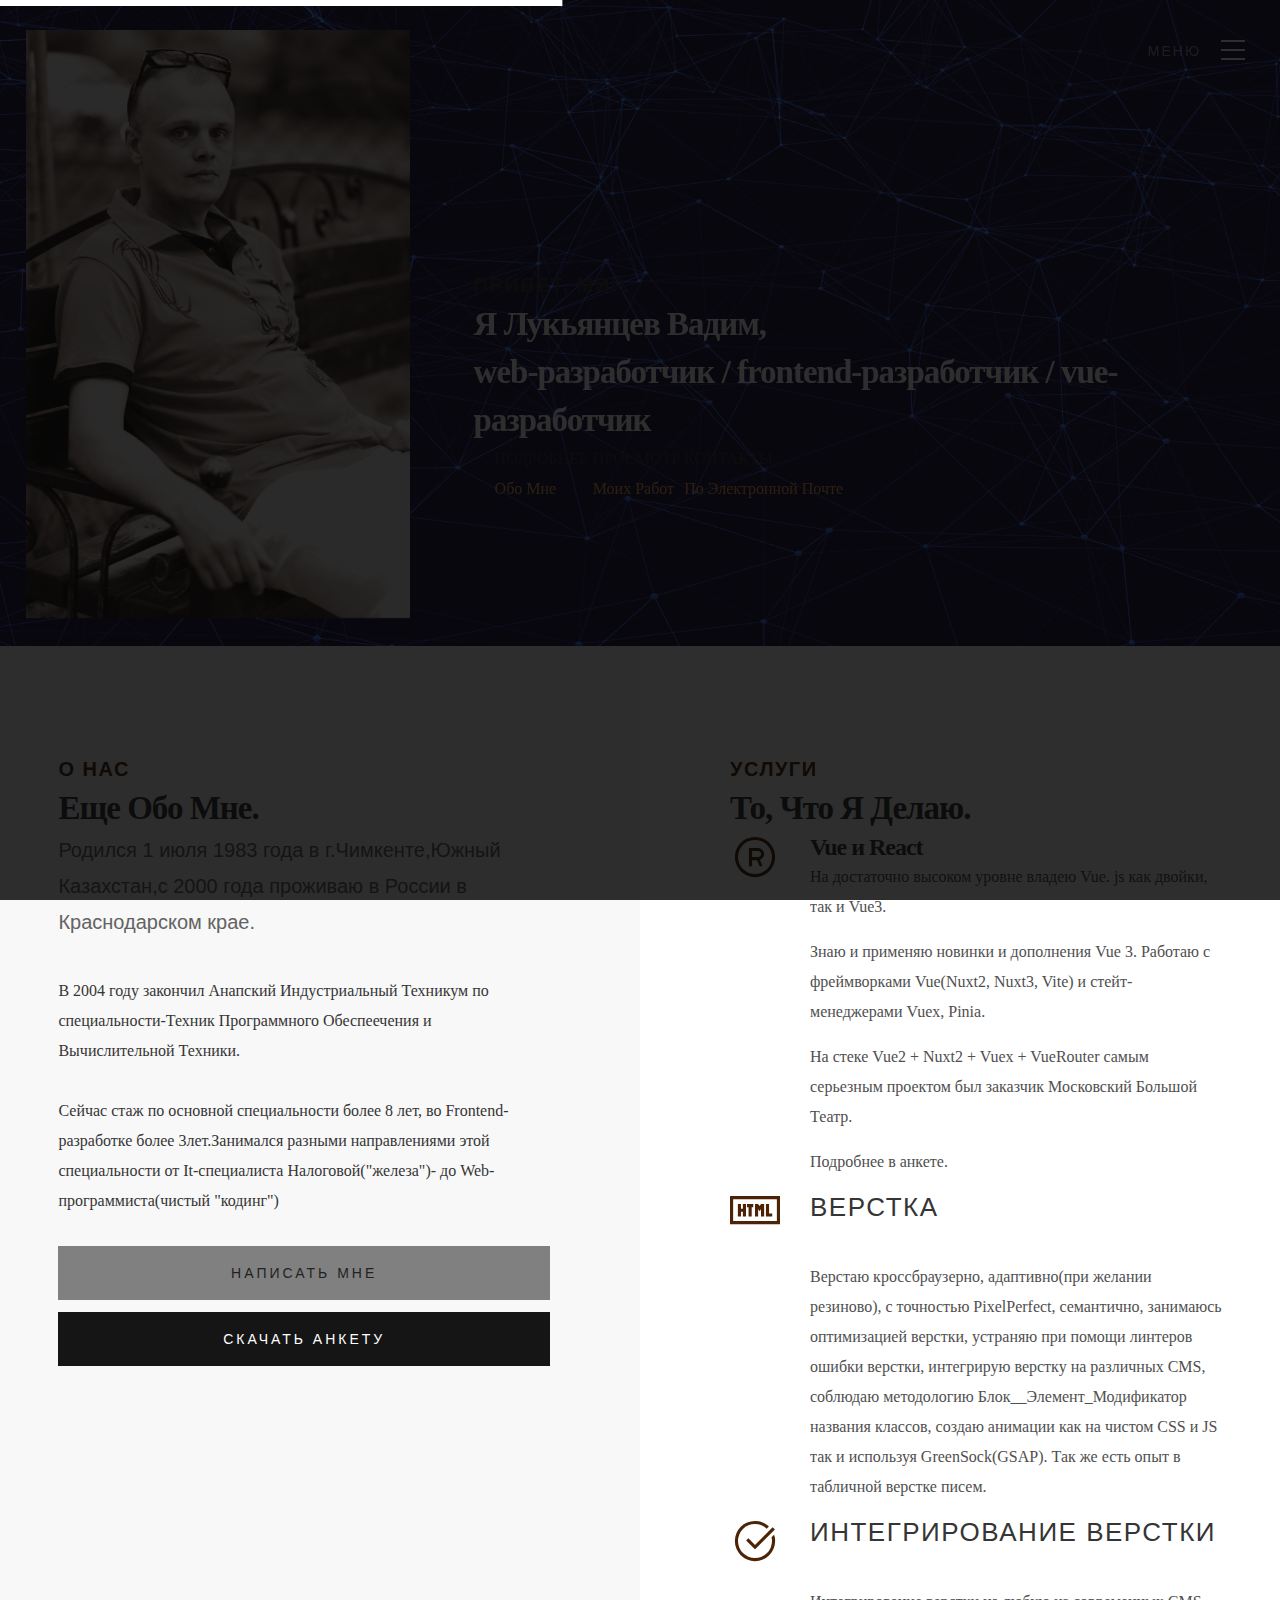
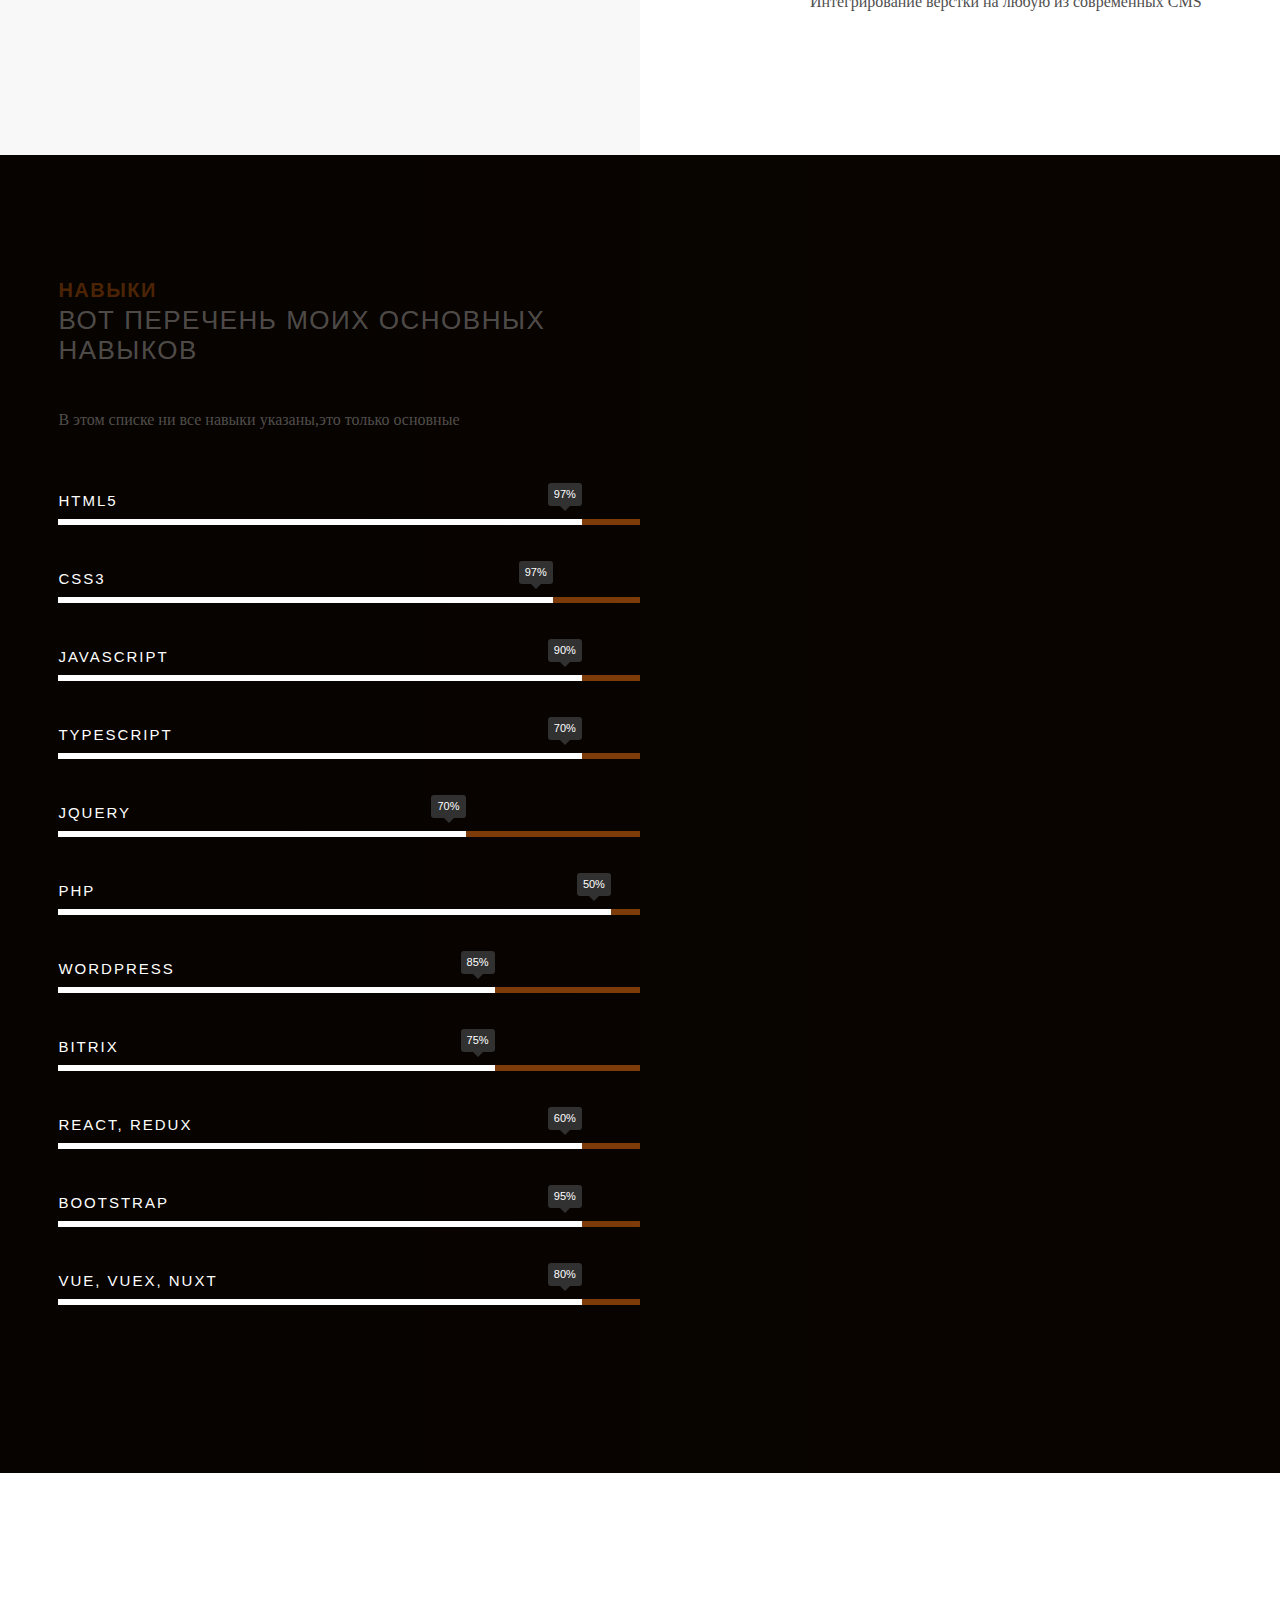
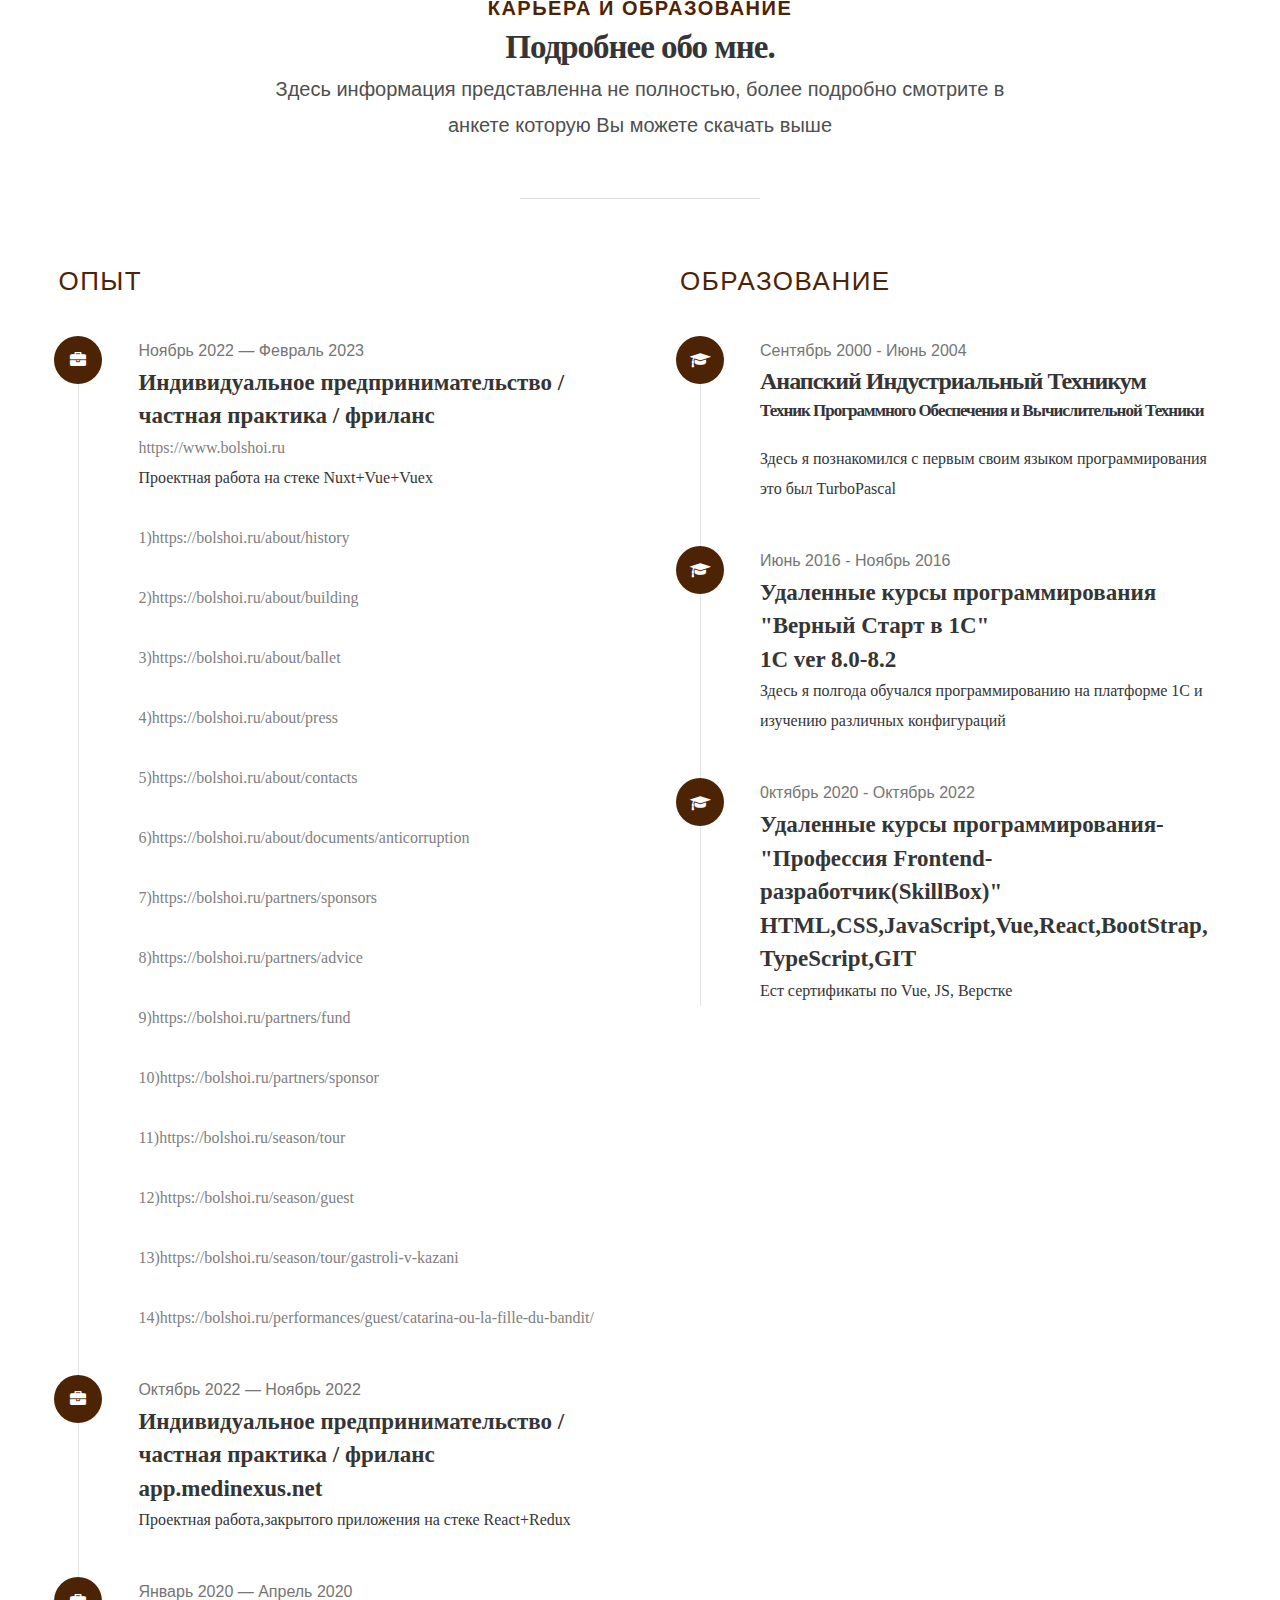
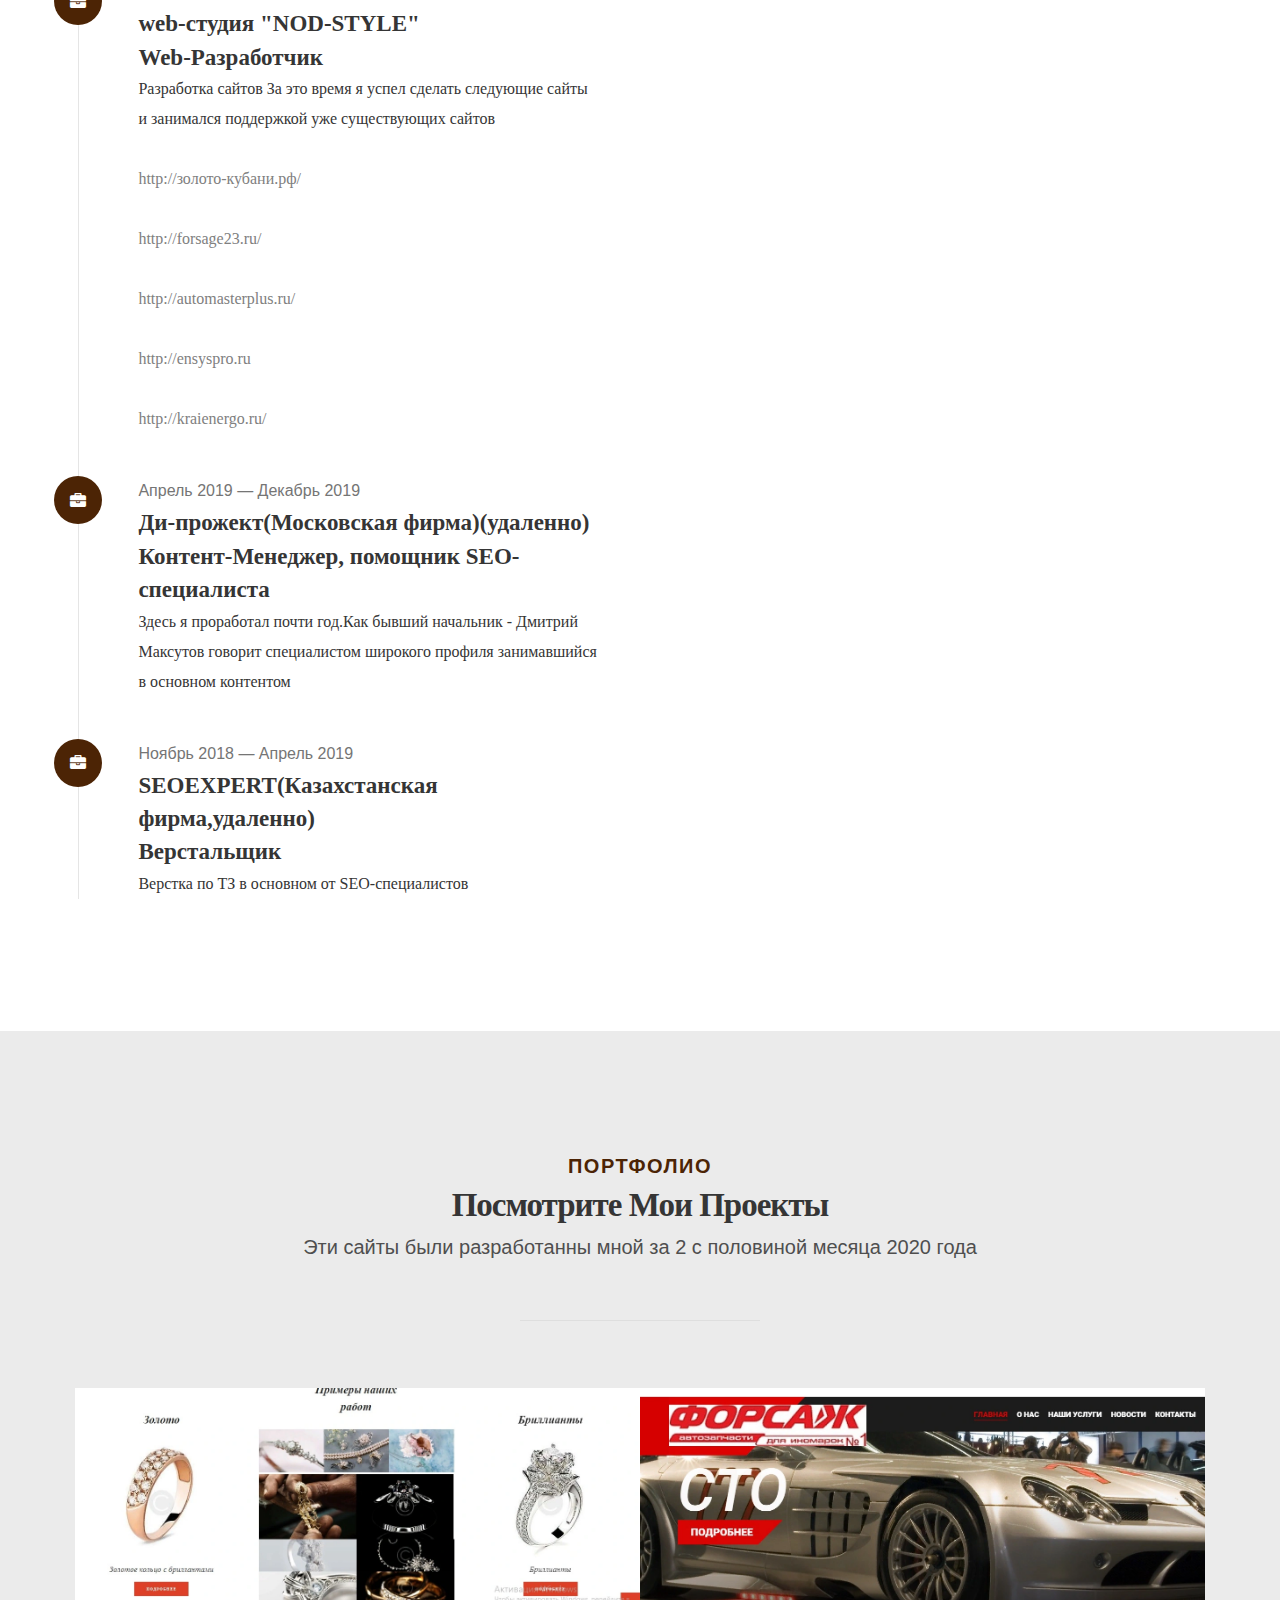
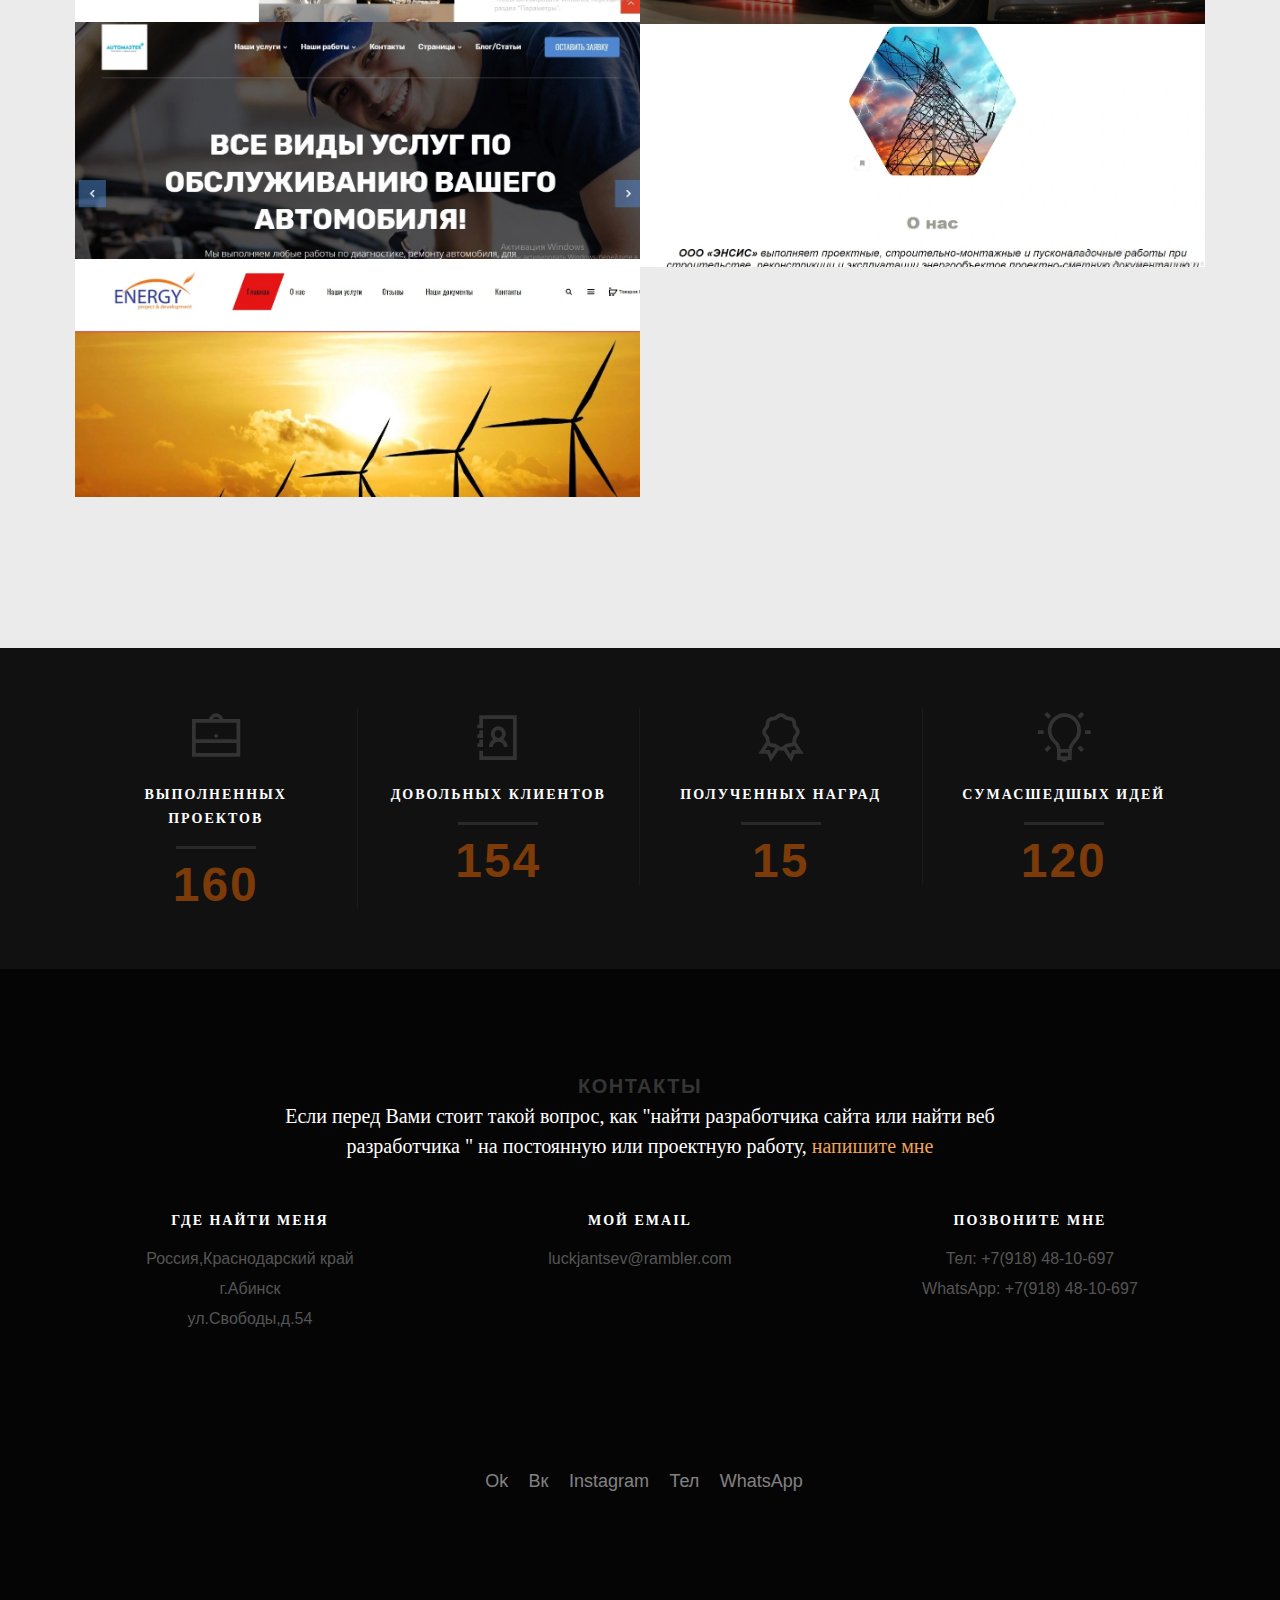
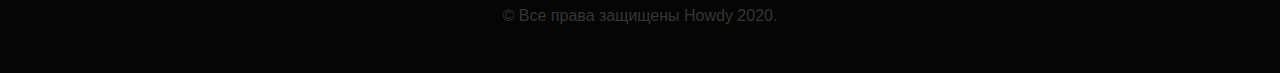
==== commit 45c726ac: "Update index.html" ====
--- a/index.html
+++ b/index.html
@@ -9,7 +9,7 @@
 	<meta name="description" content="Cайт-визитка Лукьянцева Вадима Сергеевича(web developer,frontend,vue разработчик)">  
 	<meta name="author" content="Лукьянцев В.C.">
     <meta name="keywords" content="vue, frontend, vue js, vue 3, frontend разработчик, frontend developer, junior frontend, найти разработчика сайта, frontend разработчик найти, веб разработчик найти" />
-	
+    <meta name="yandex-verification" content="ded73e402e1e0fa7" />	
    <!-- mobile specific metas
    ================================================== -->
 	<meta name="viewport" content="width=device-width, initial-scale=1, maximum-scale=1">
@@ -737,4 +737,4 @@
 	</script>
 </body>
 
-</html>+</html>
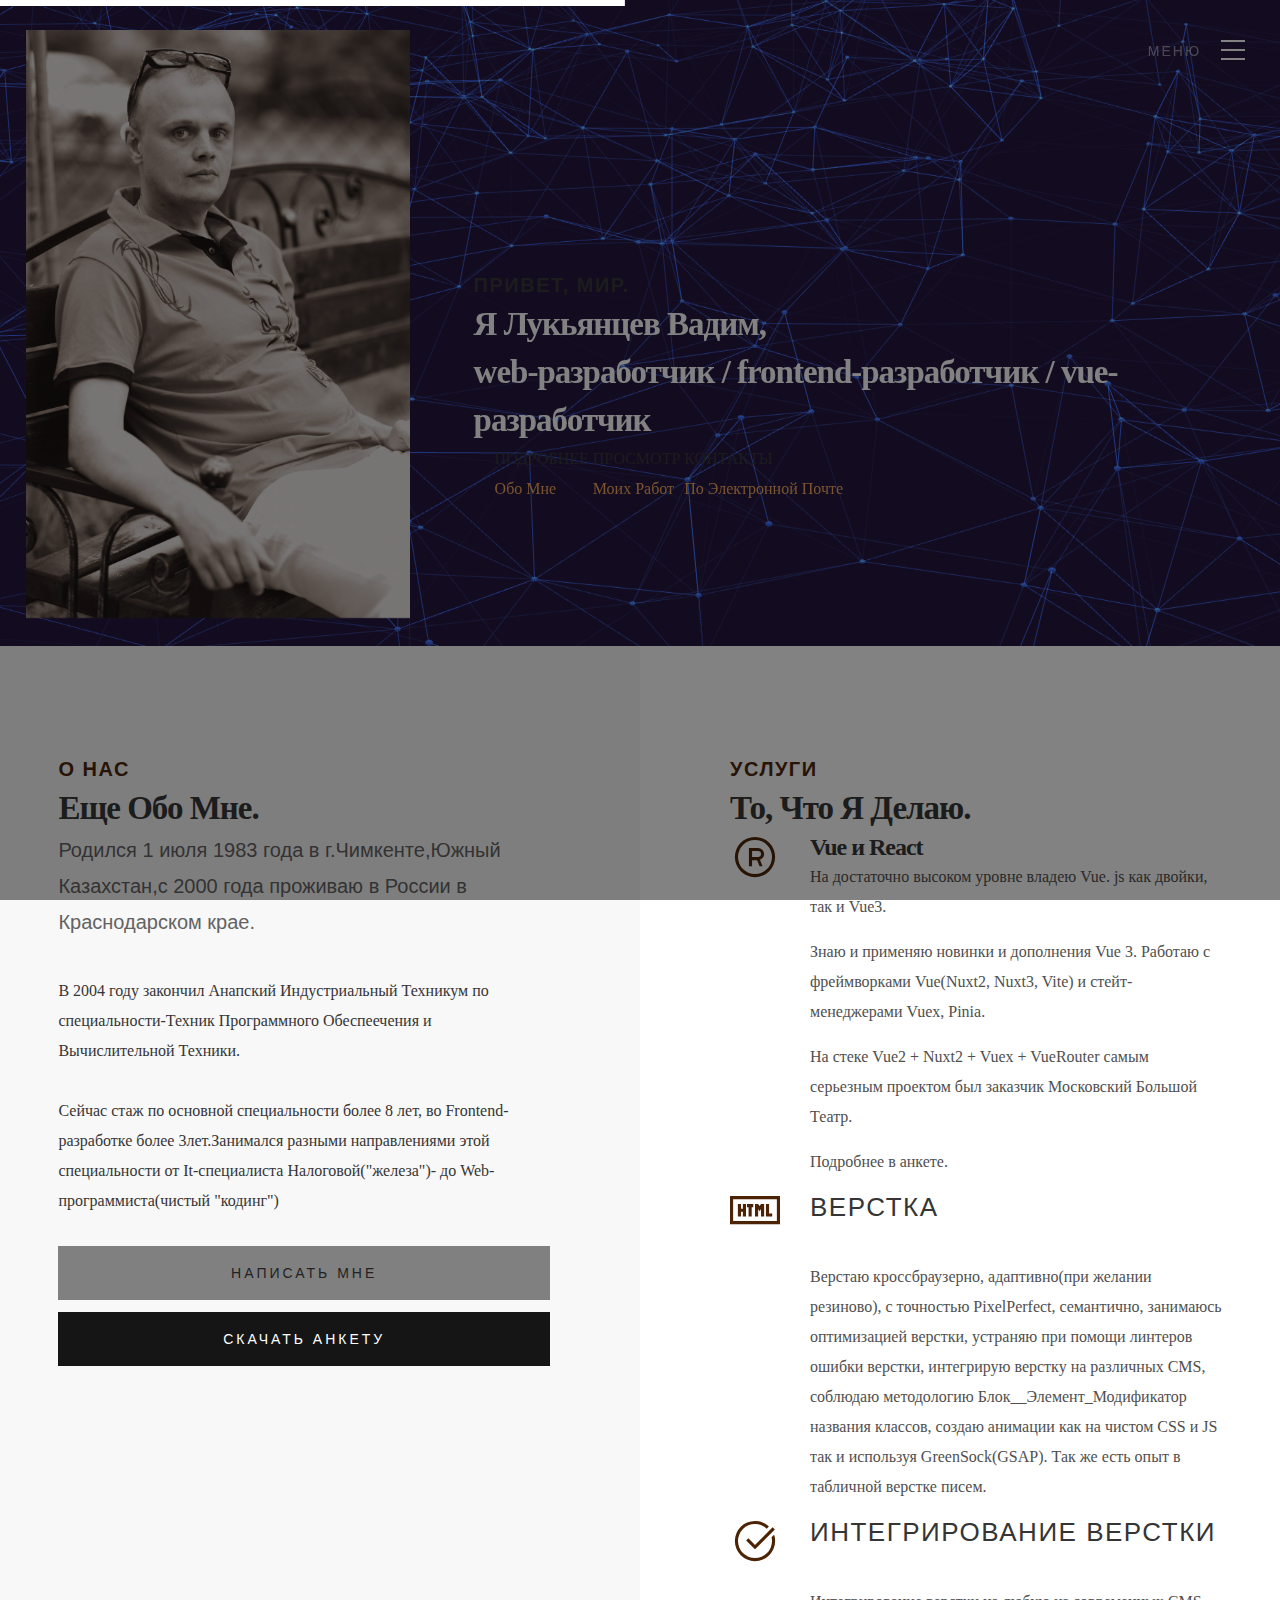
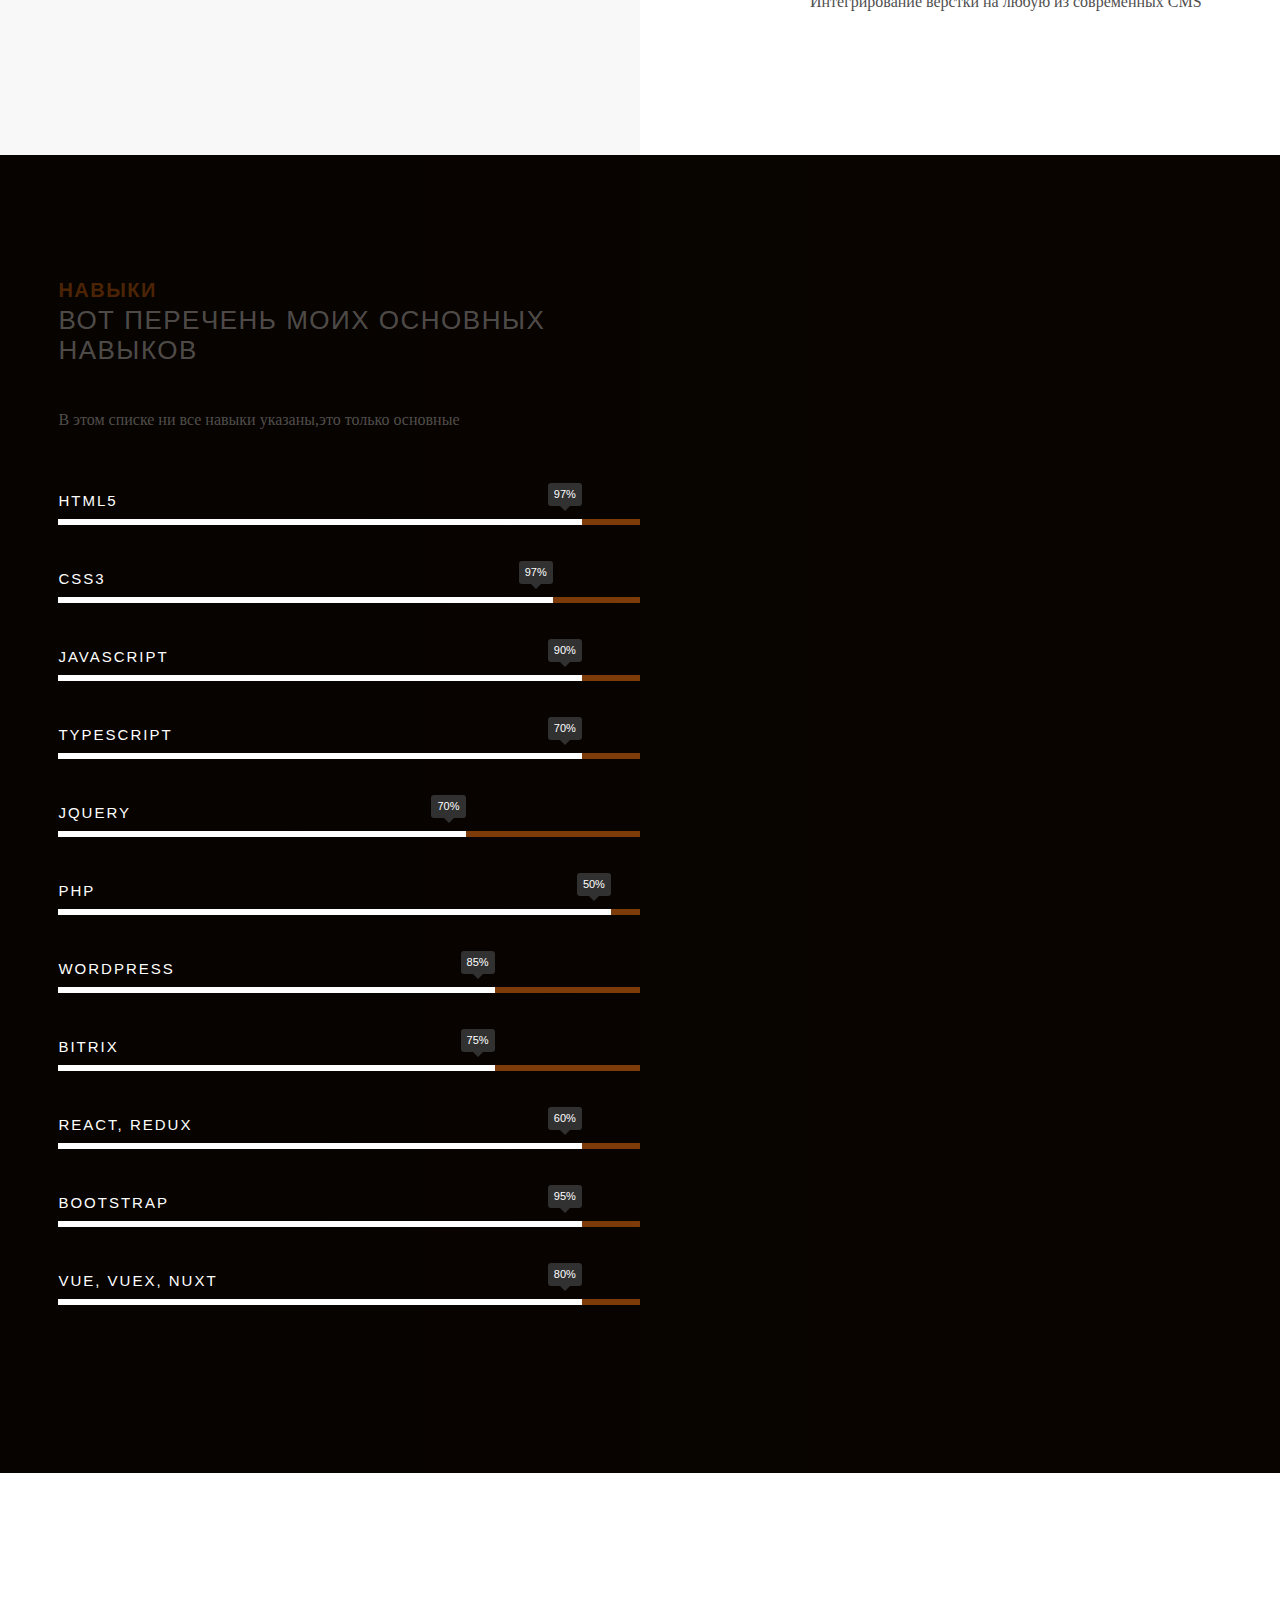
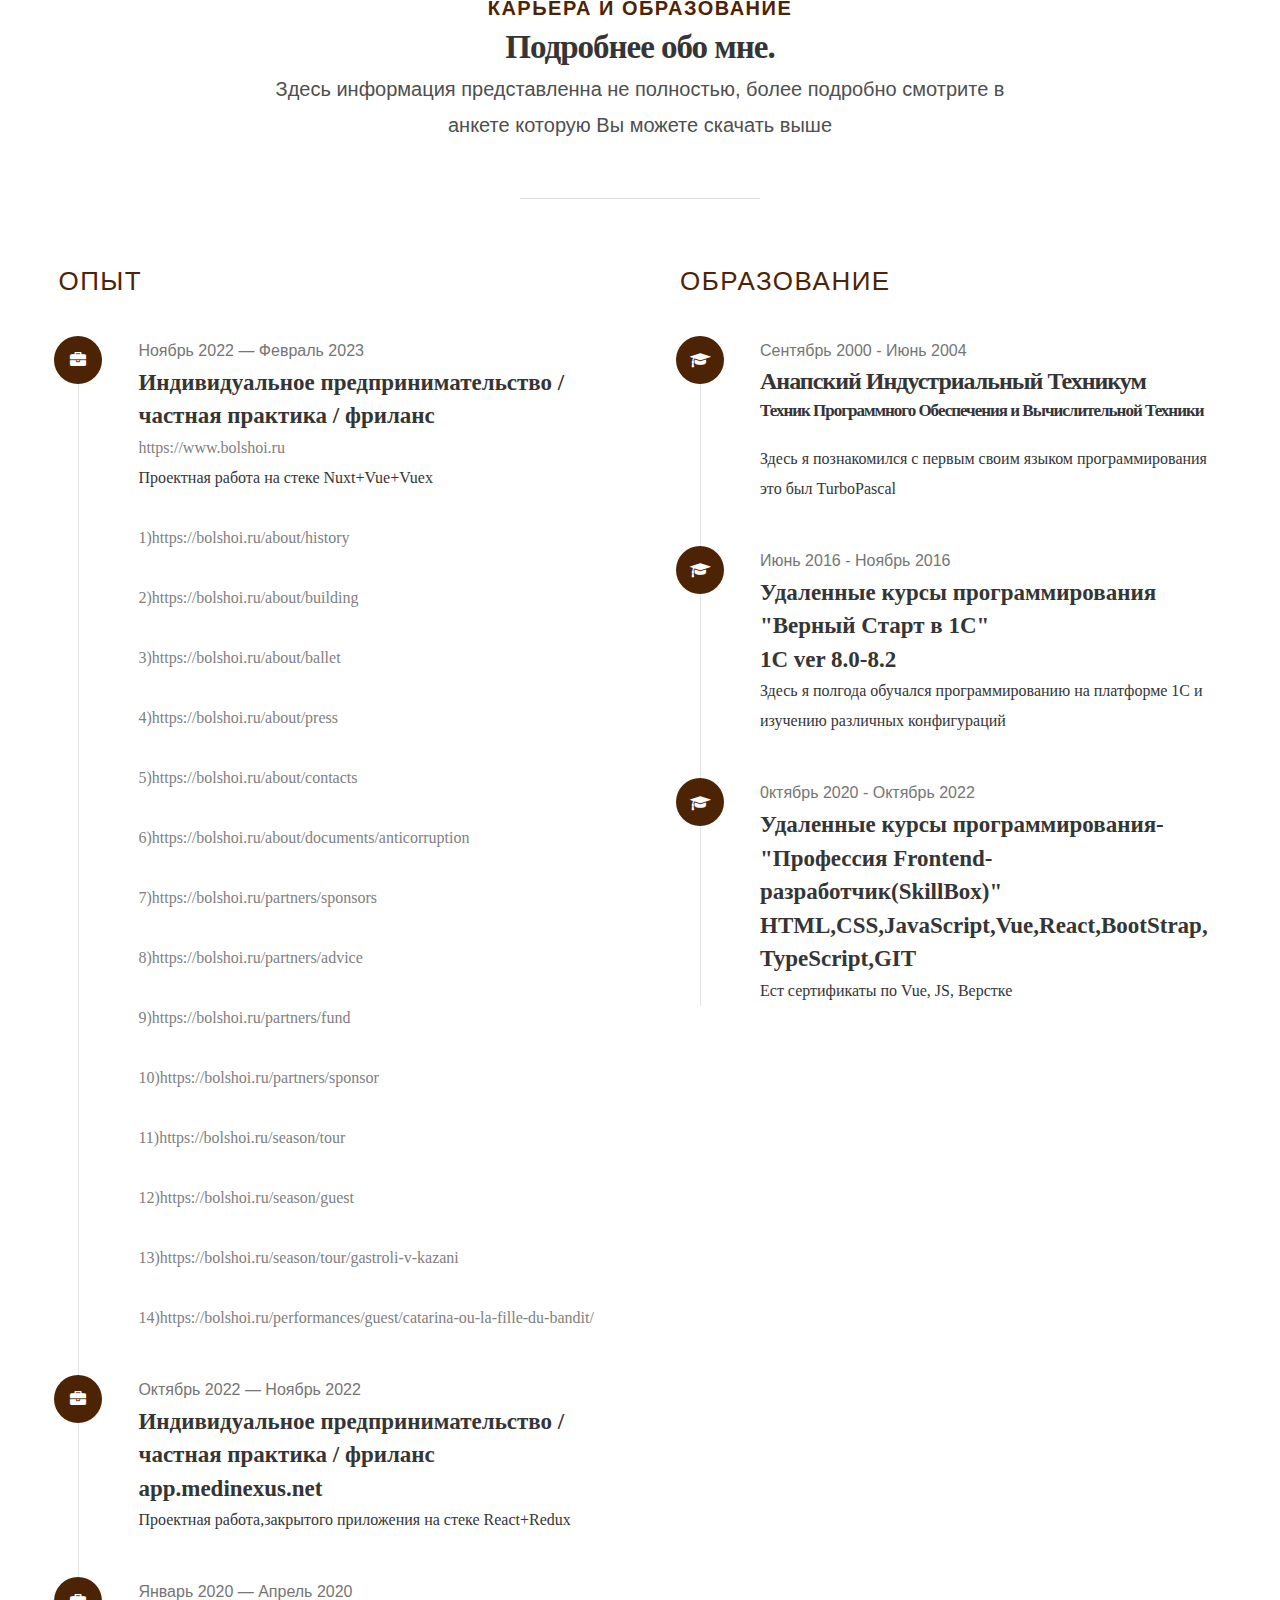
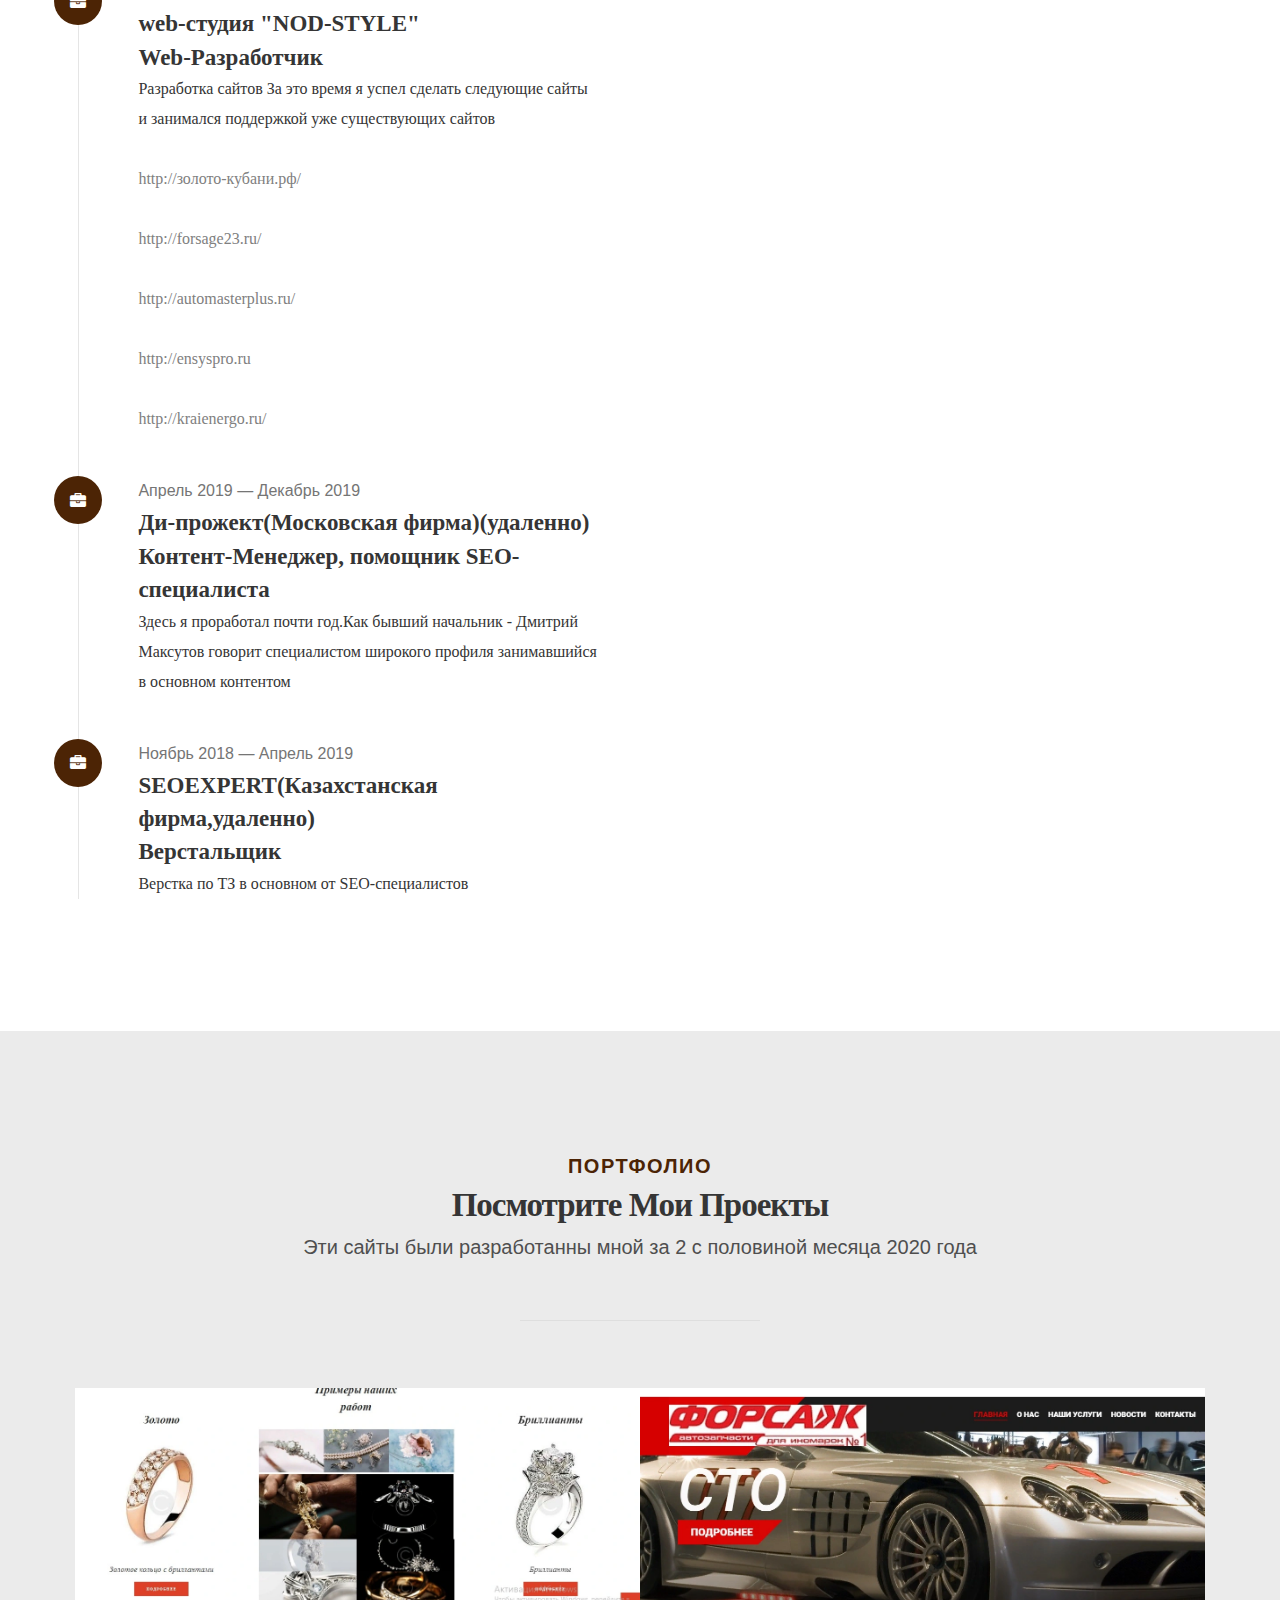
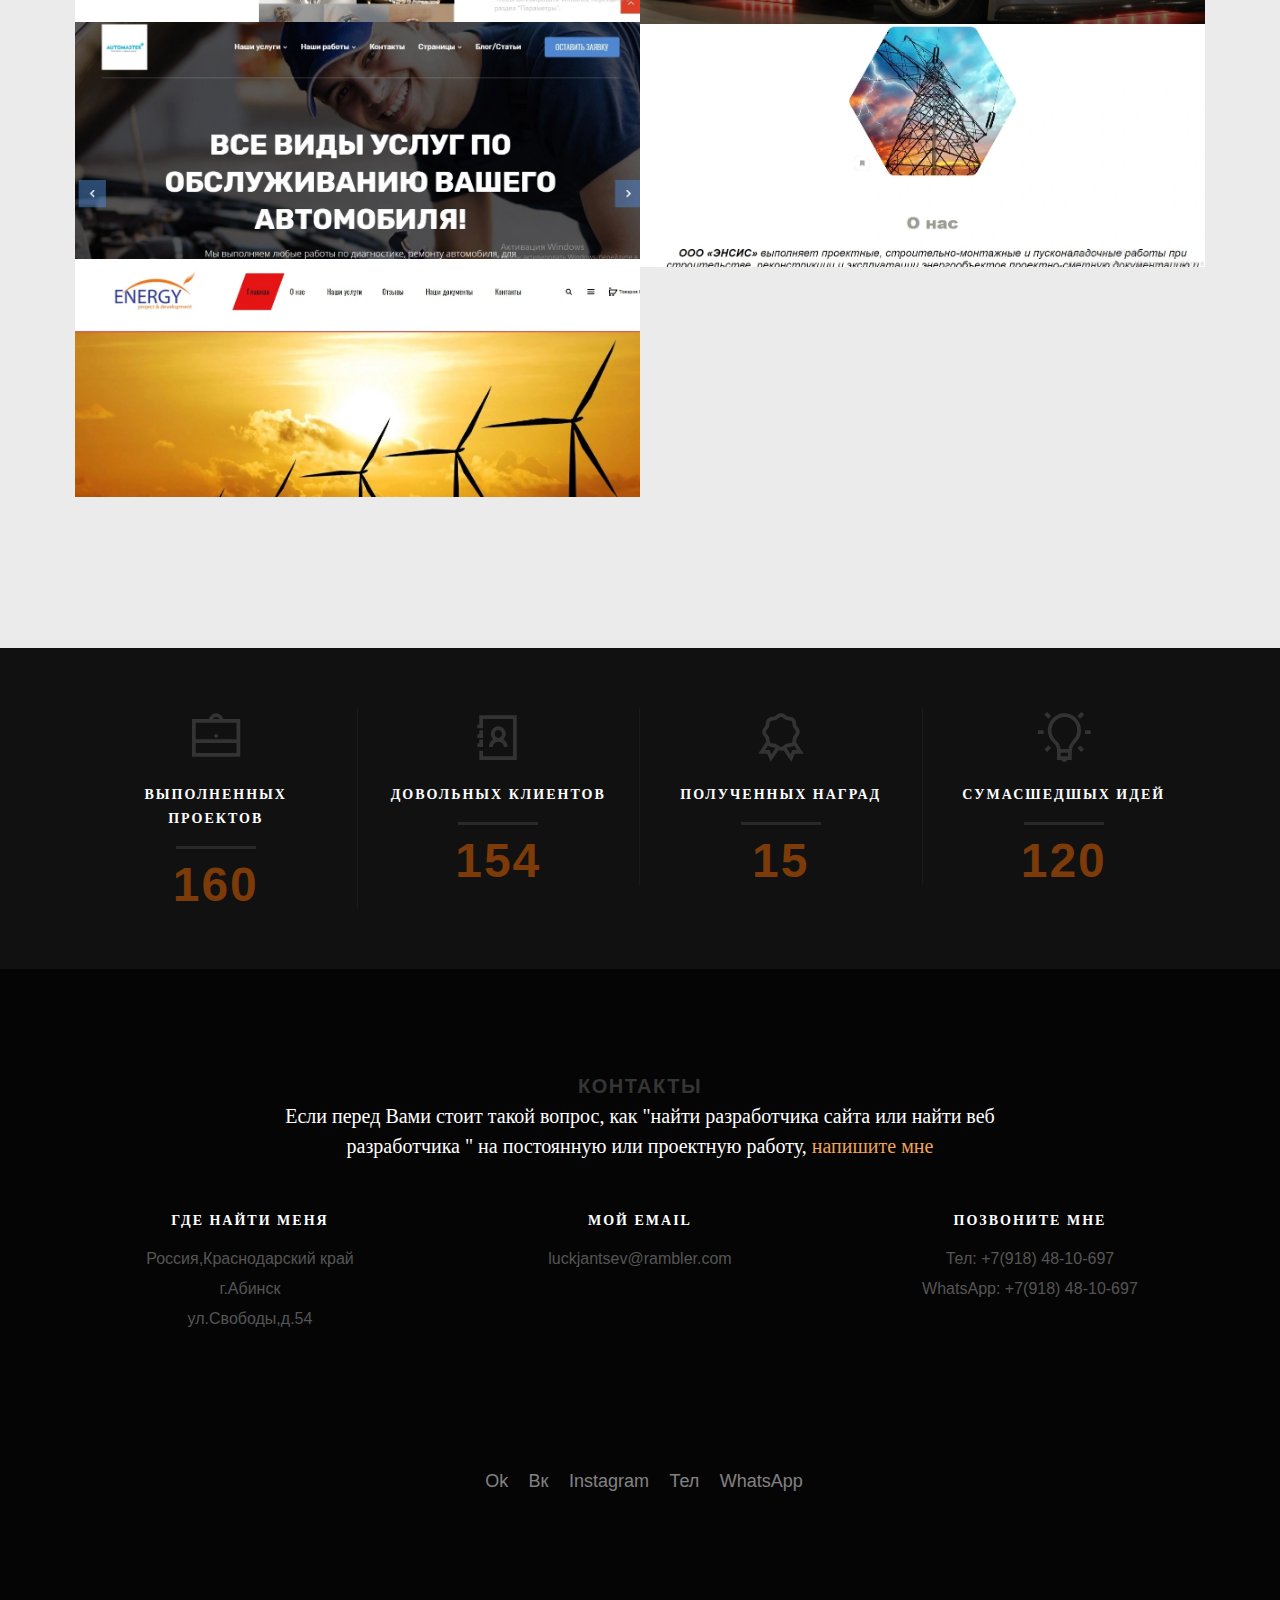
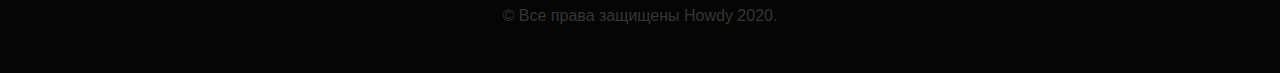
==== commit 331eb7d1: "Update index.html" ====
--- a/index.html
+++ b/index.html
@@ -4,8 +4,7 @@
    <!--- basic page needs
    ================================================== -->
    <meta charset="utf-8">
-   <meta name="google-site-verification" content="2es74o1LbbxnTusbQAGJbFGFnN4zEU4jmFWkATlCdHI" />
-	<title>Cайт-визитка Лукьянцева Вадима Сергеевича(web developer,frontend,vue-разработчик)</title>
+  	<title>Cайт-визитка Лукьянцева Вадима Сергеевича(web developer,frontend,vue-разработчик)</title>
 	<meta name="description" content="Cайт-визитка Лукьянцева Вадима Сергеевича(web developer,frontend,vue разработчик)">  
 	<meta name="author" content="Лукьянцев В.C.">
     <meta name="keywords" content="vue, frontend, vue js, vue 3, frontend разработчик, frontend developer, junior frontend, найти разработчика сайта, frontend разработчик найти, веб разработчик найти" />
@@ -13,7 +12,7 @@
    <!-- mobile specific metas
    ================================================== -->
 	<meta name="viewport" content="width=device-width, initial-scale=1, maximum-scale=1">
-    <meta name="yandex-verification" content="e14b8a561d863ae6" />
+   
     
     
  	<!-- CSS
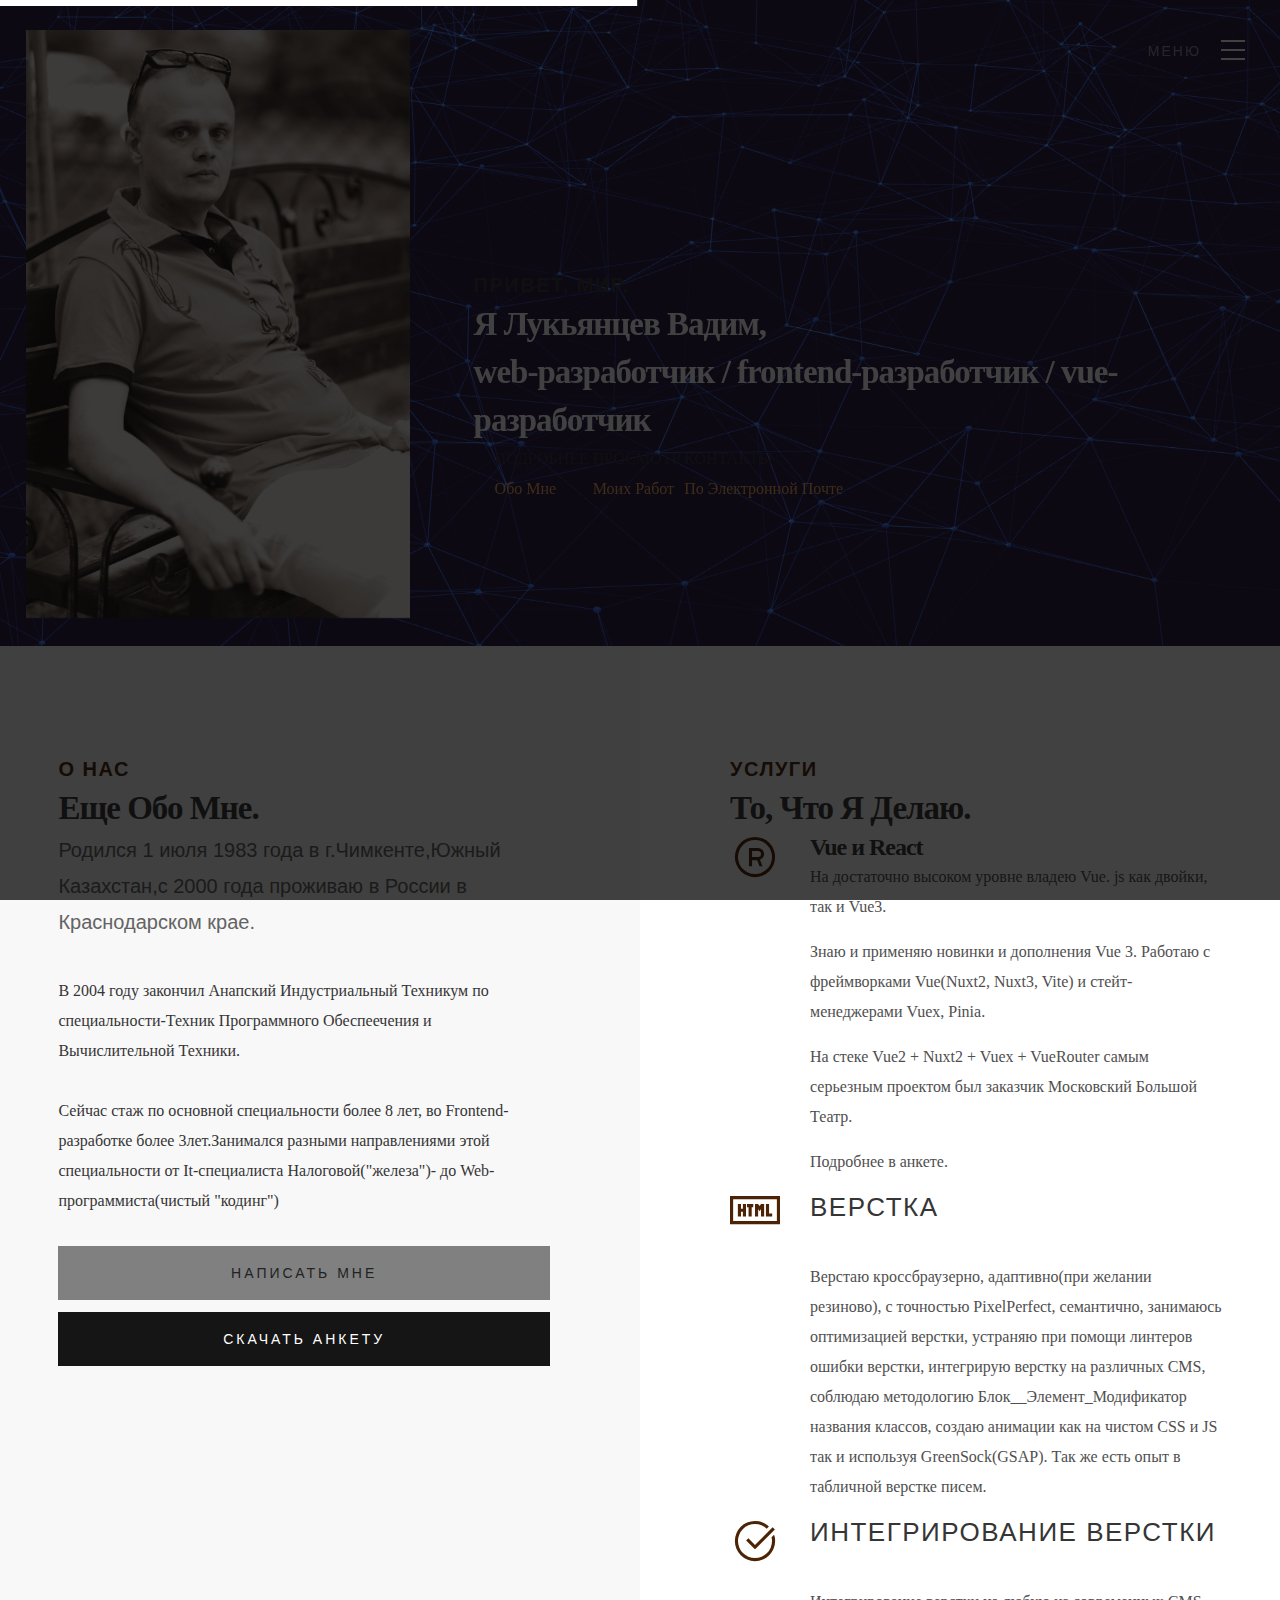
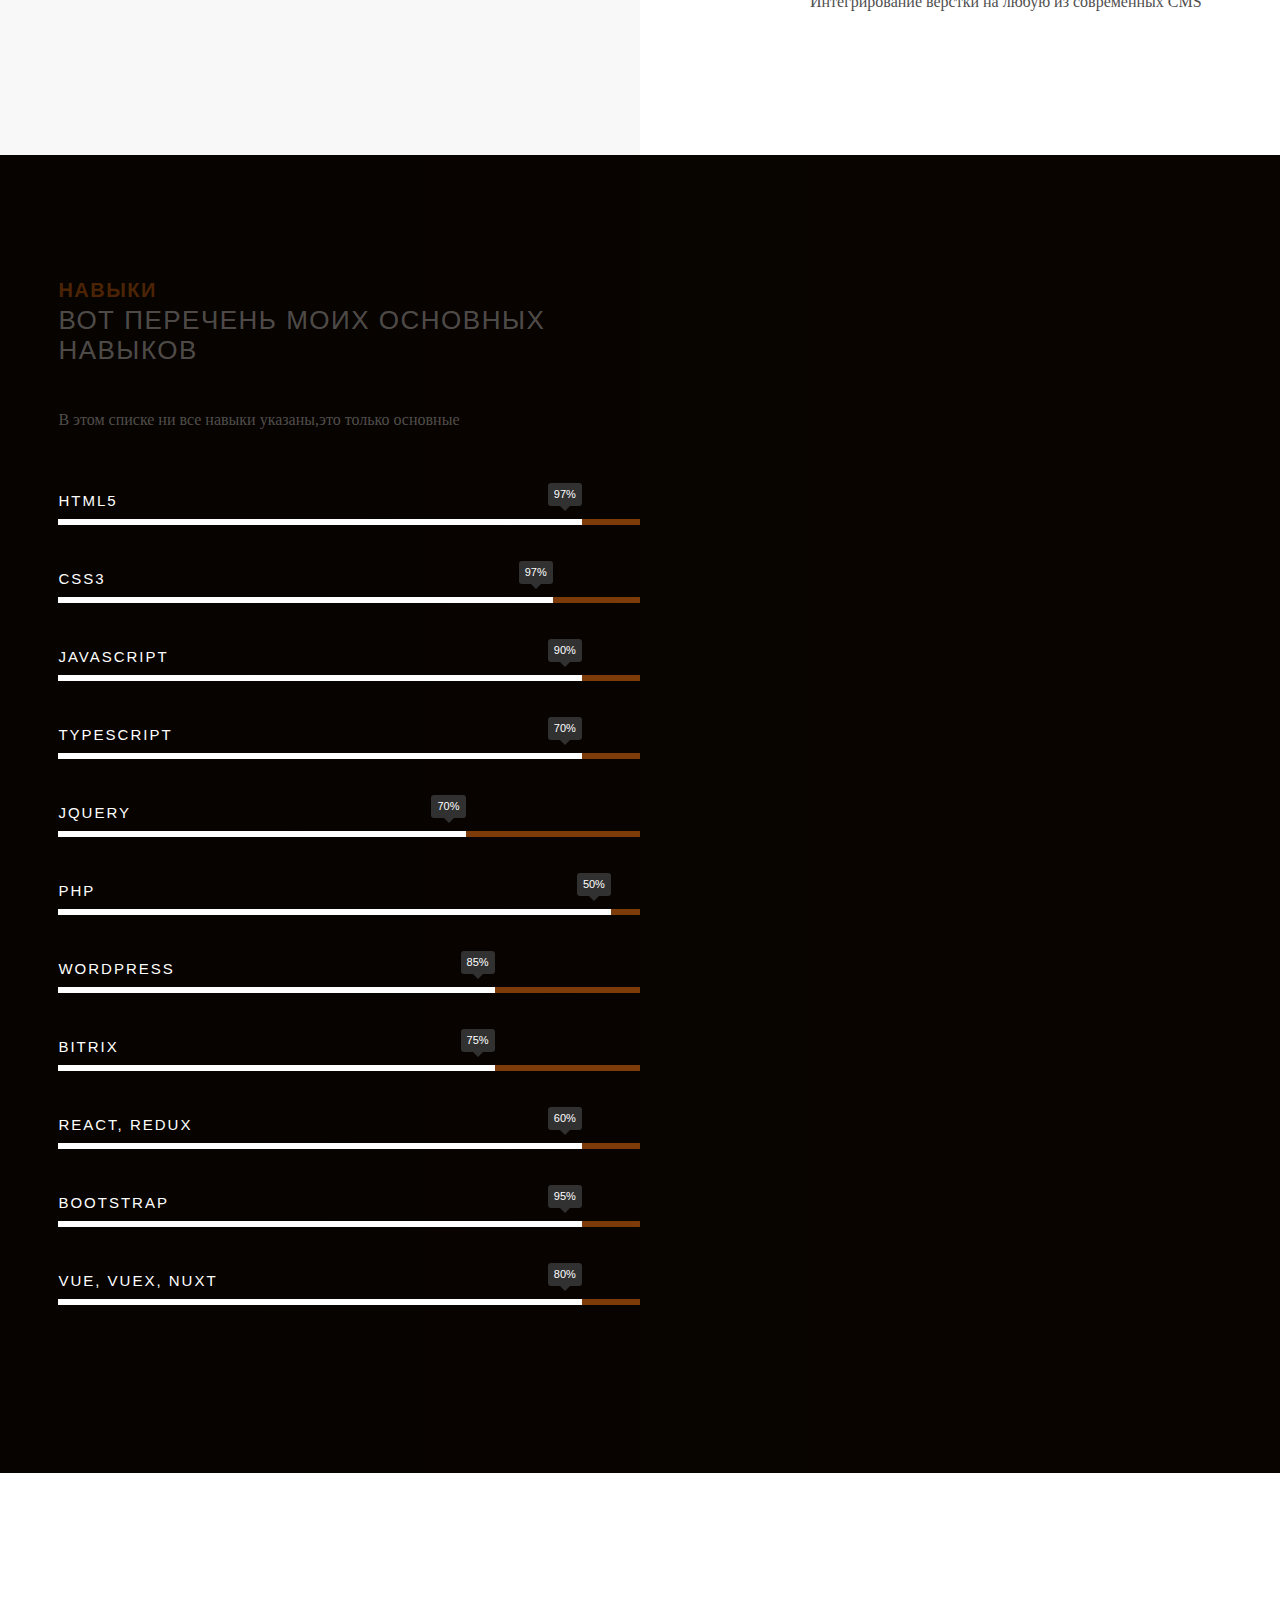
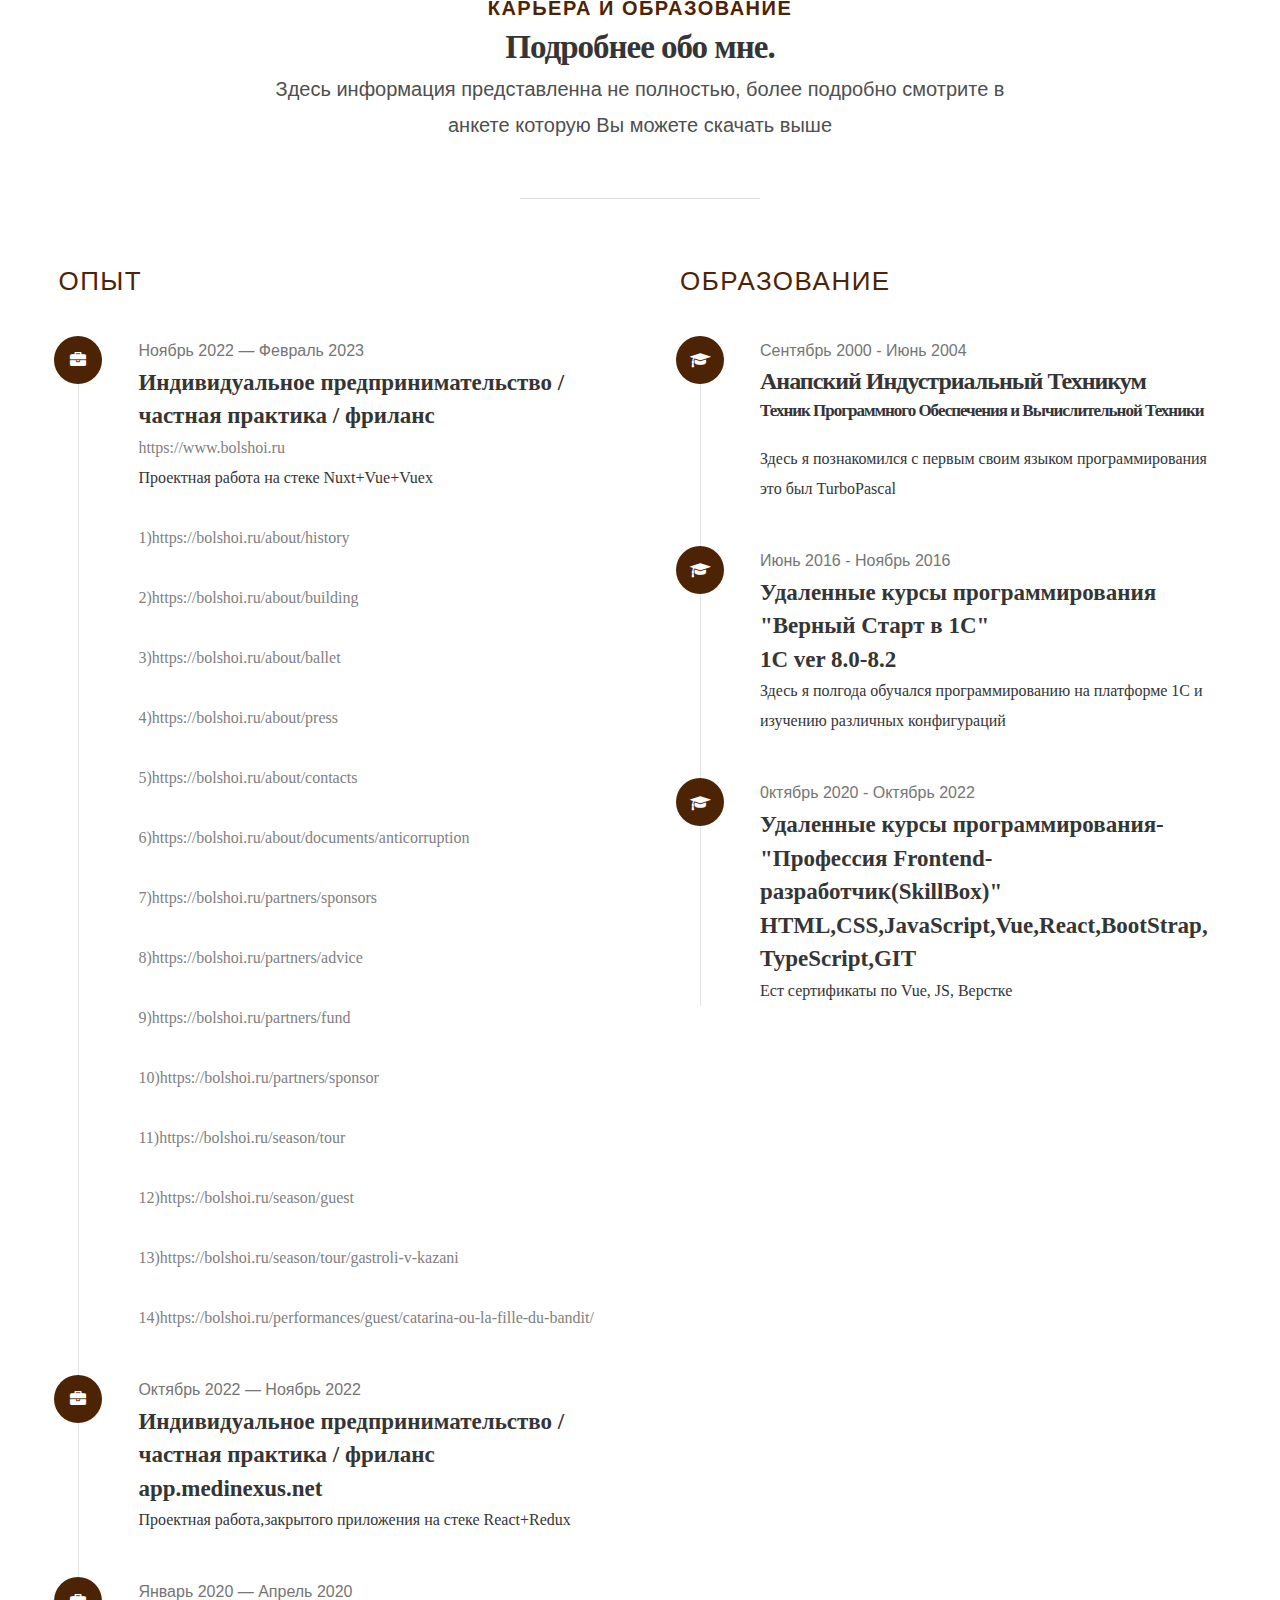
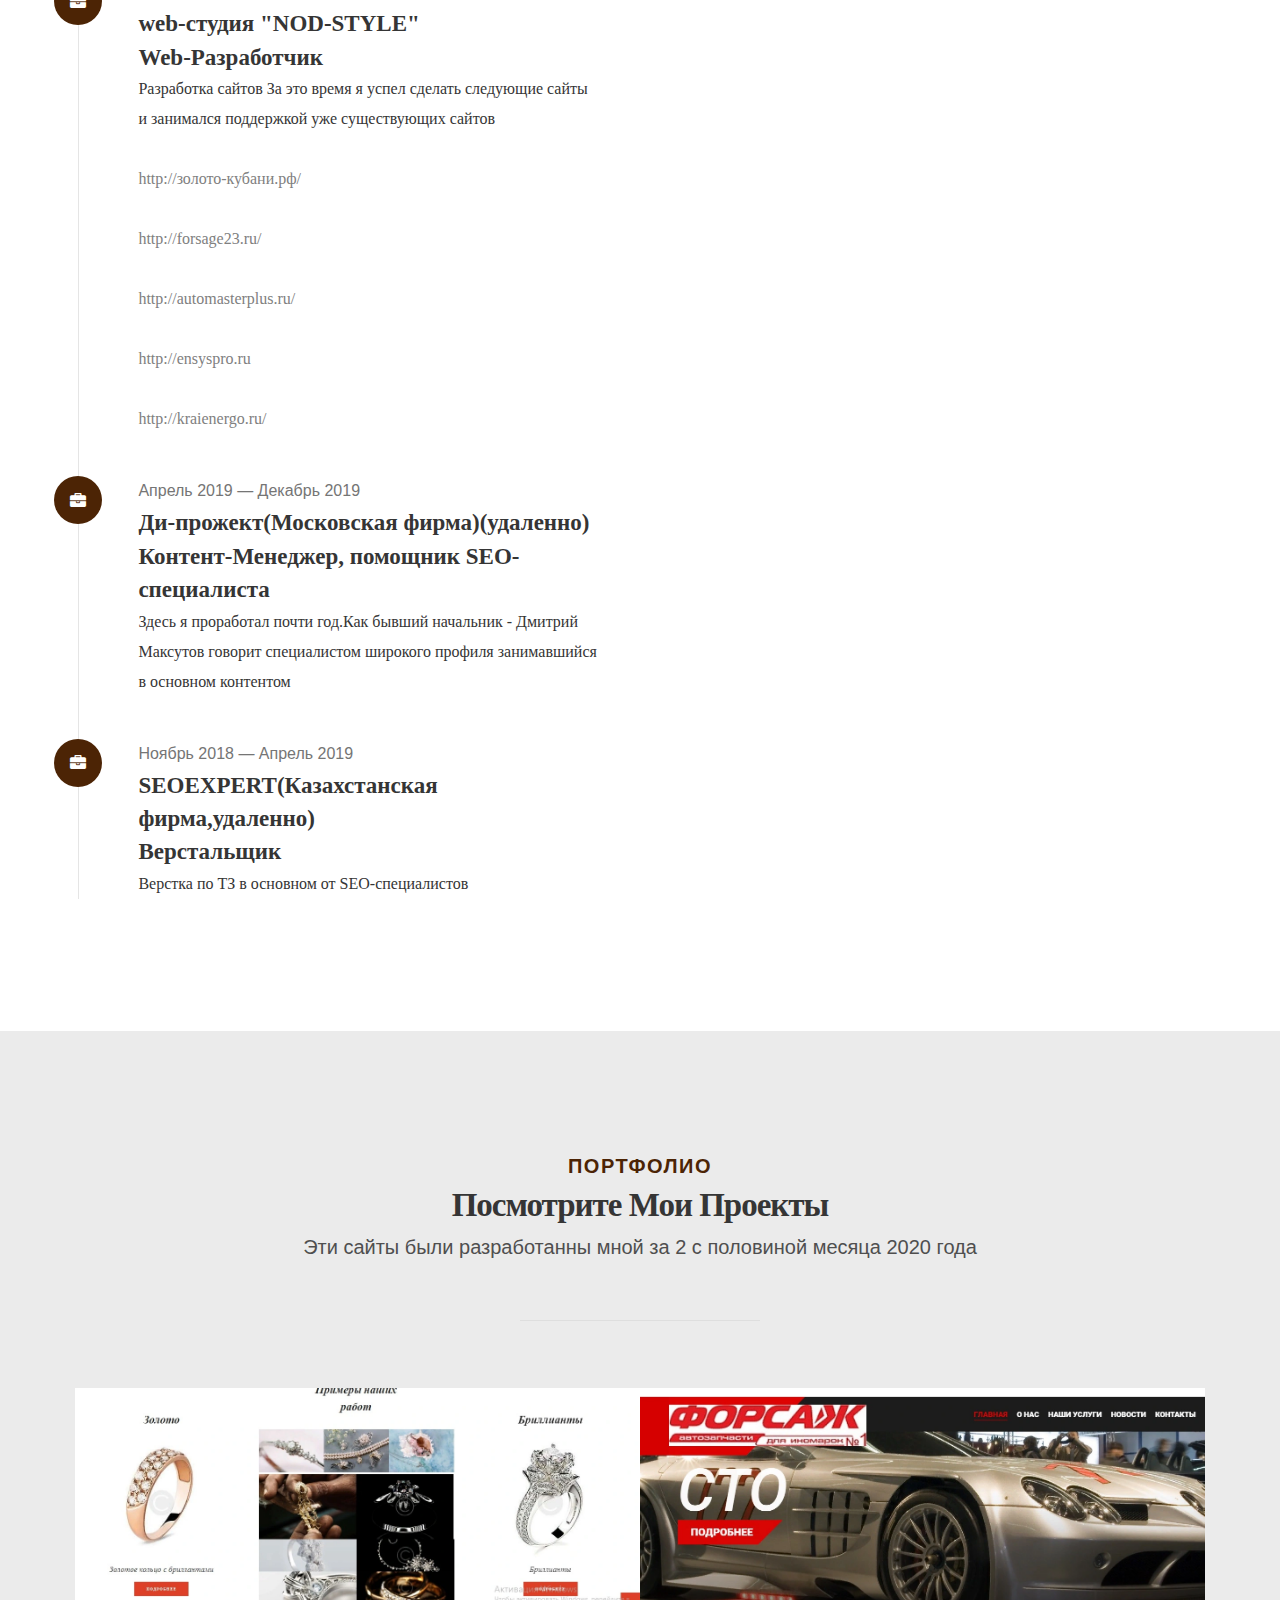
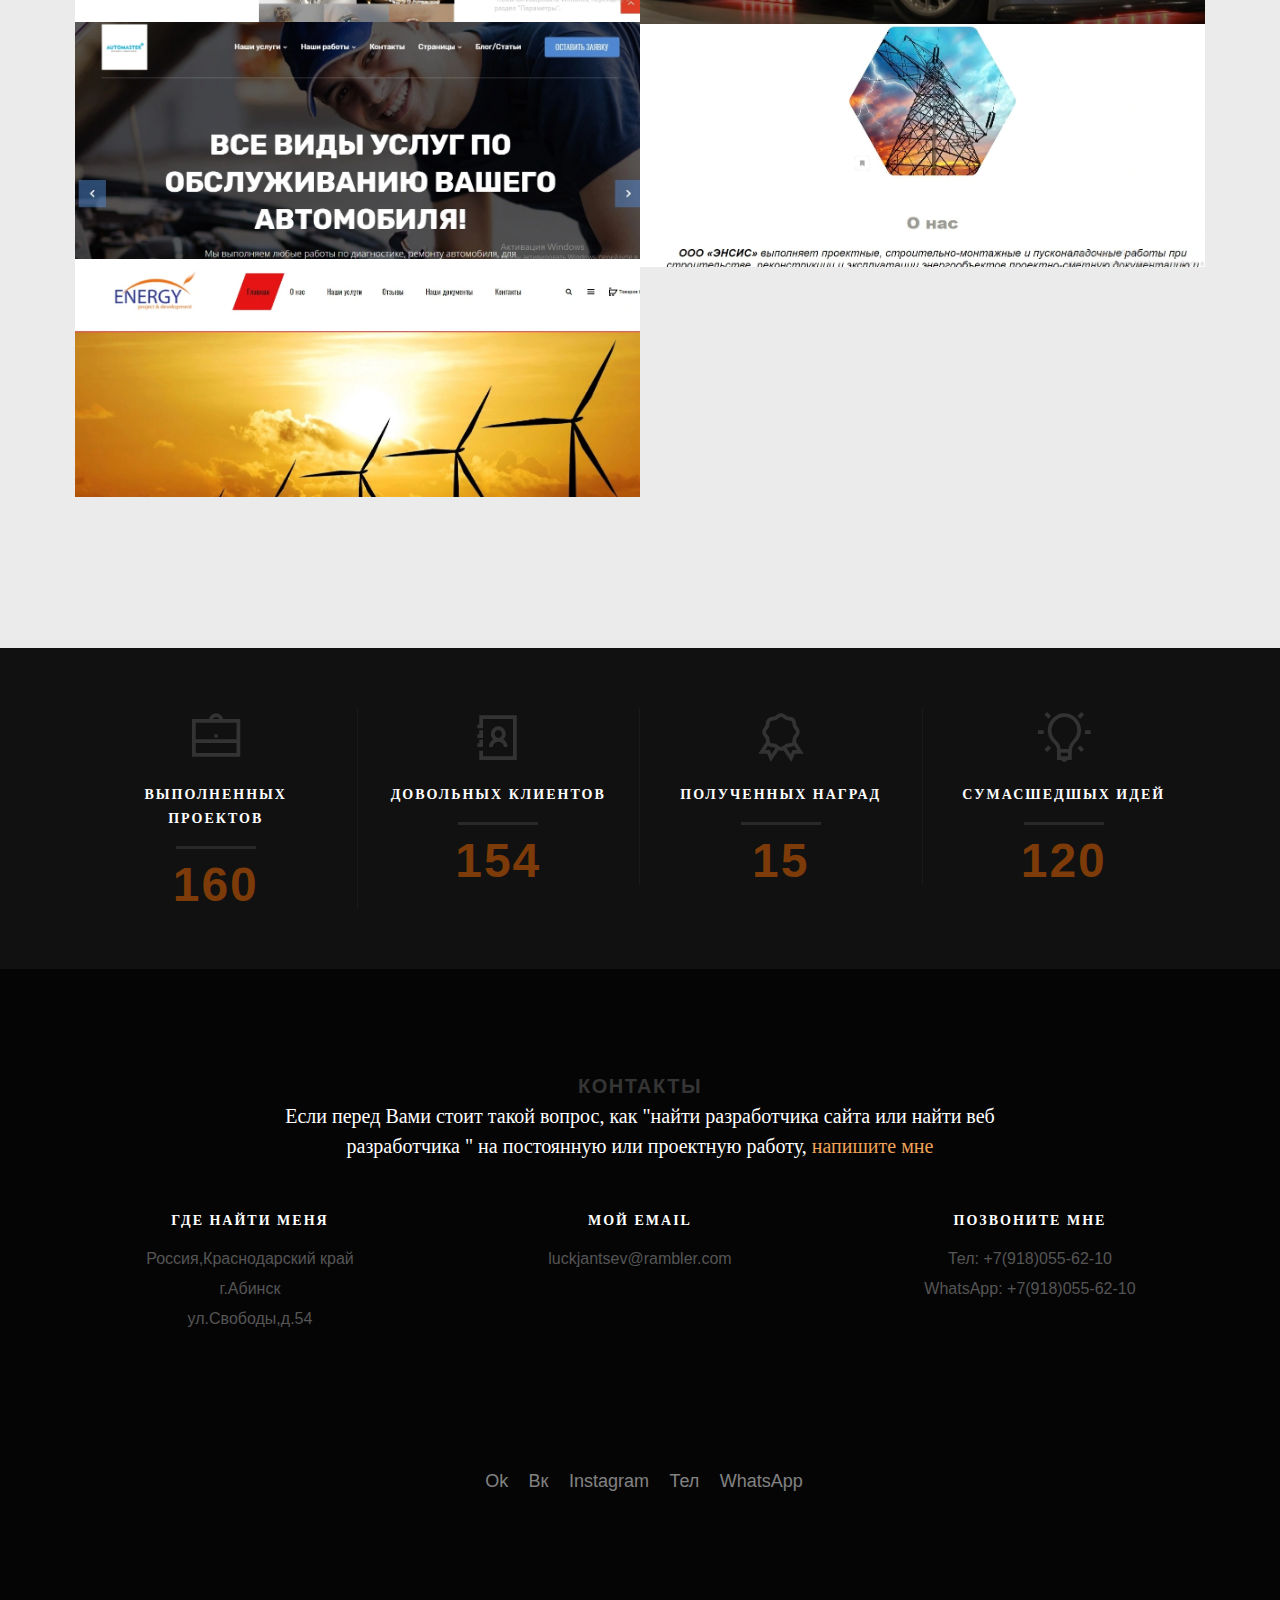
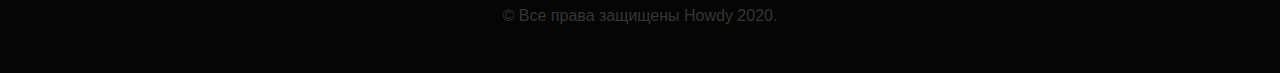
==== commit 389817c8: "13052024_1" ====
--- a/index.html
+++ b/index.html
@@ -643,7 +643,7 @@
 		<div class="row narrow section-intro">
    		<div class="col-twelve">
    			<div class="animate-this h003">КОНТАКТЫ</div>
-   			<div class="contactslink"> Если перед Вами стоит такой вопрос, как "найти разработчика сайта или найти веб разработчика " на постоянную или проектную работу,<a href="https://wa.me/+79184810697" class="writeme">  напишите мне</a></div>
+   			<div class="contactslink"> Если перед Вами стоит такой вопрос, как "найти разработчика сайта или найти веб разработчика " на постоянную или проектную работу,<a href="https://wa.me/+79180556210" class="writeme">  напишите мне</a></div>
    		</div> 
    	</div> <!-- end section-intro -->
 
@@ -674,8 +674,8 @@
    			<h5 class="animate-this">Позвоните мне</h5>
 
    			<p class="animate-this">
-   				Тел: +7(918) 48-10-697<br>
-			   	WhatsApp: +7(918) 48-10-697<br>
+   				Тел: +7(918)055-62-10<br>
+			   	WhatsApp: +7(918)055-62-10 <br>
 			     	
 			   </p>
    		</div> <!-- end col-four -->
@@ -695,8 +695,8 @@
 			      <li><a href="https://ok.ru/dk?st.cmd=userConfig&cmd=PopLayer&st.layer.cmd=PopLayerConfigUserAlias&st._aid=UserSettings_CreateAlias">Оk</a></li>
 			      <li><a href="https://vk.ru/id584554815">Вк</a></li>
 				  <li><a href="https://www.instagram.com/vadim501111/">Instagram</a></li>
-			      <li><a href="tel:+79184810697">Тел</a></li>
-			      <li><a href="https://wapp.click/79184810697">WhatsApp</a></li>
+			      <li><a href="tel:+79180556210">Тел</a></li>
+			      <li><a href="https://wapp.click/79180556210">WhatsApp</a></li>
 			      
 			   </ul> 	      		
 	      </div>
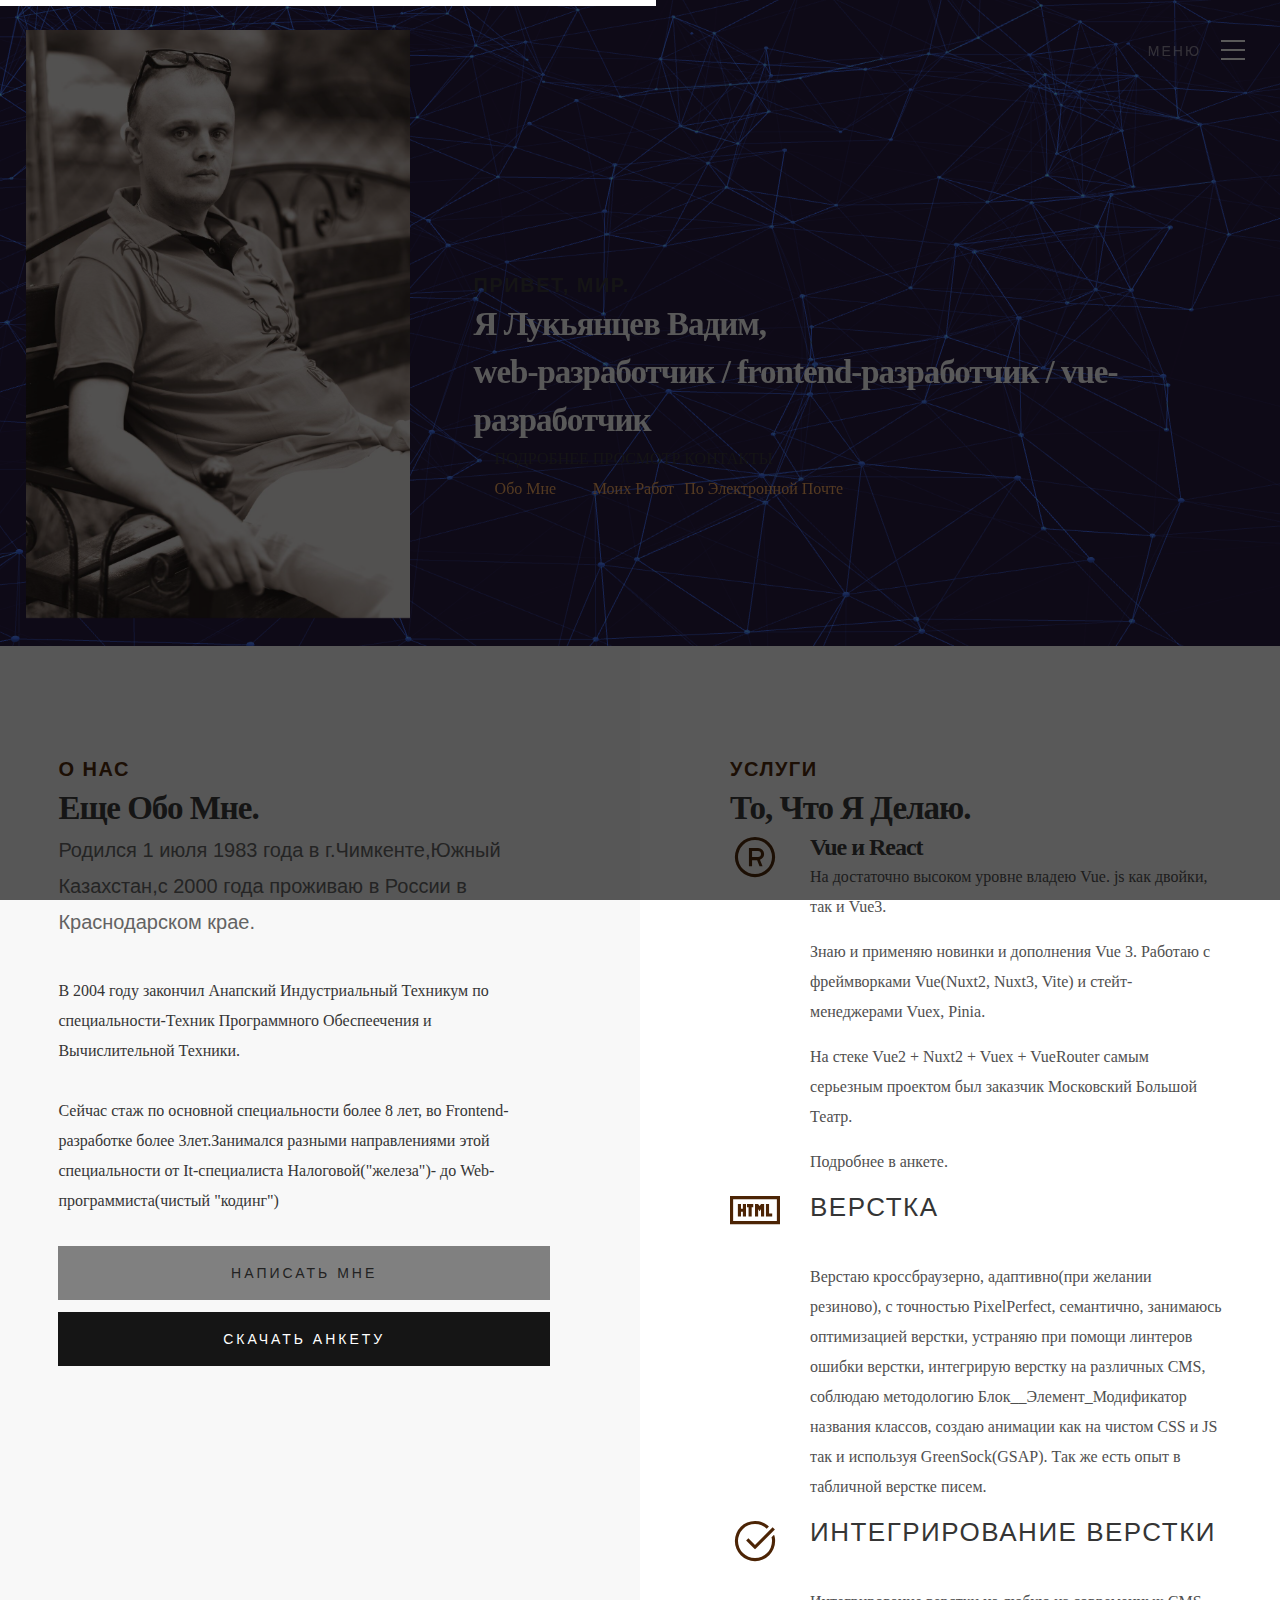
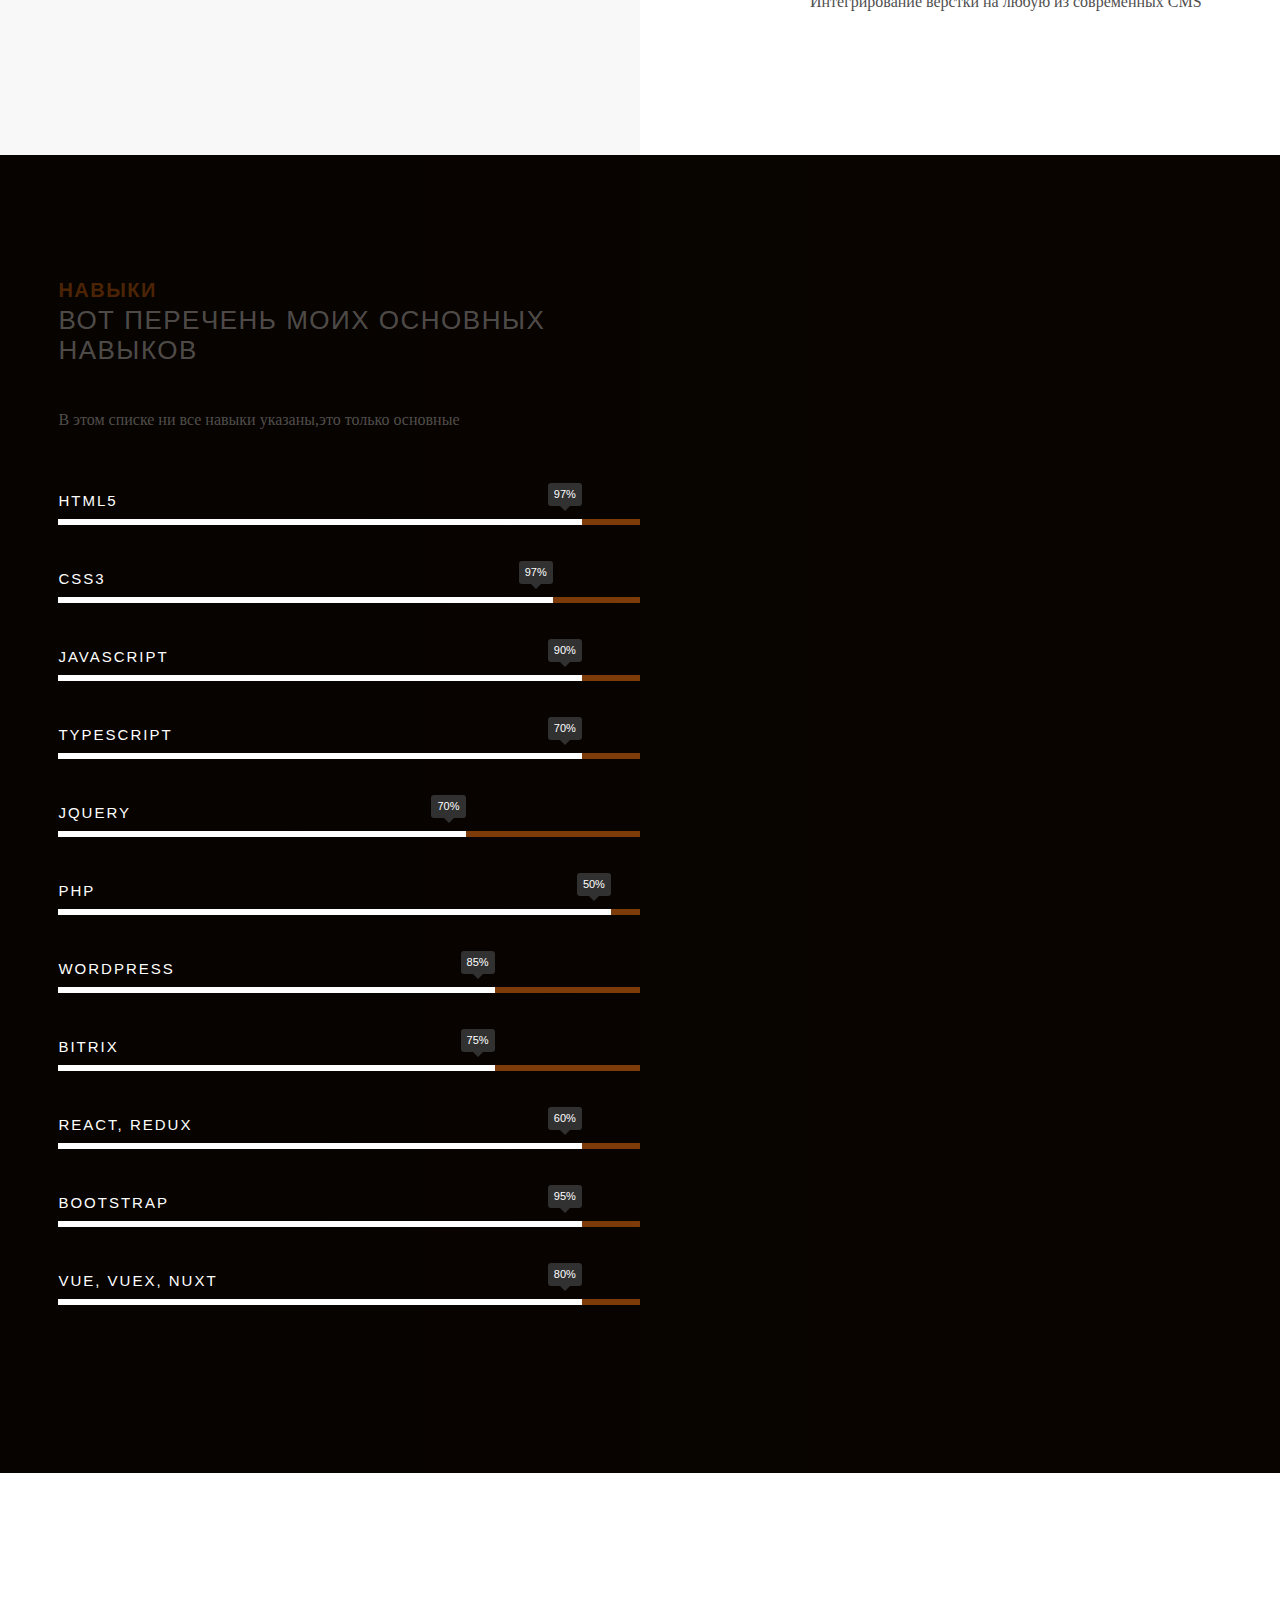
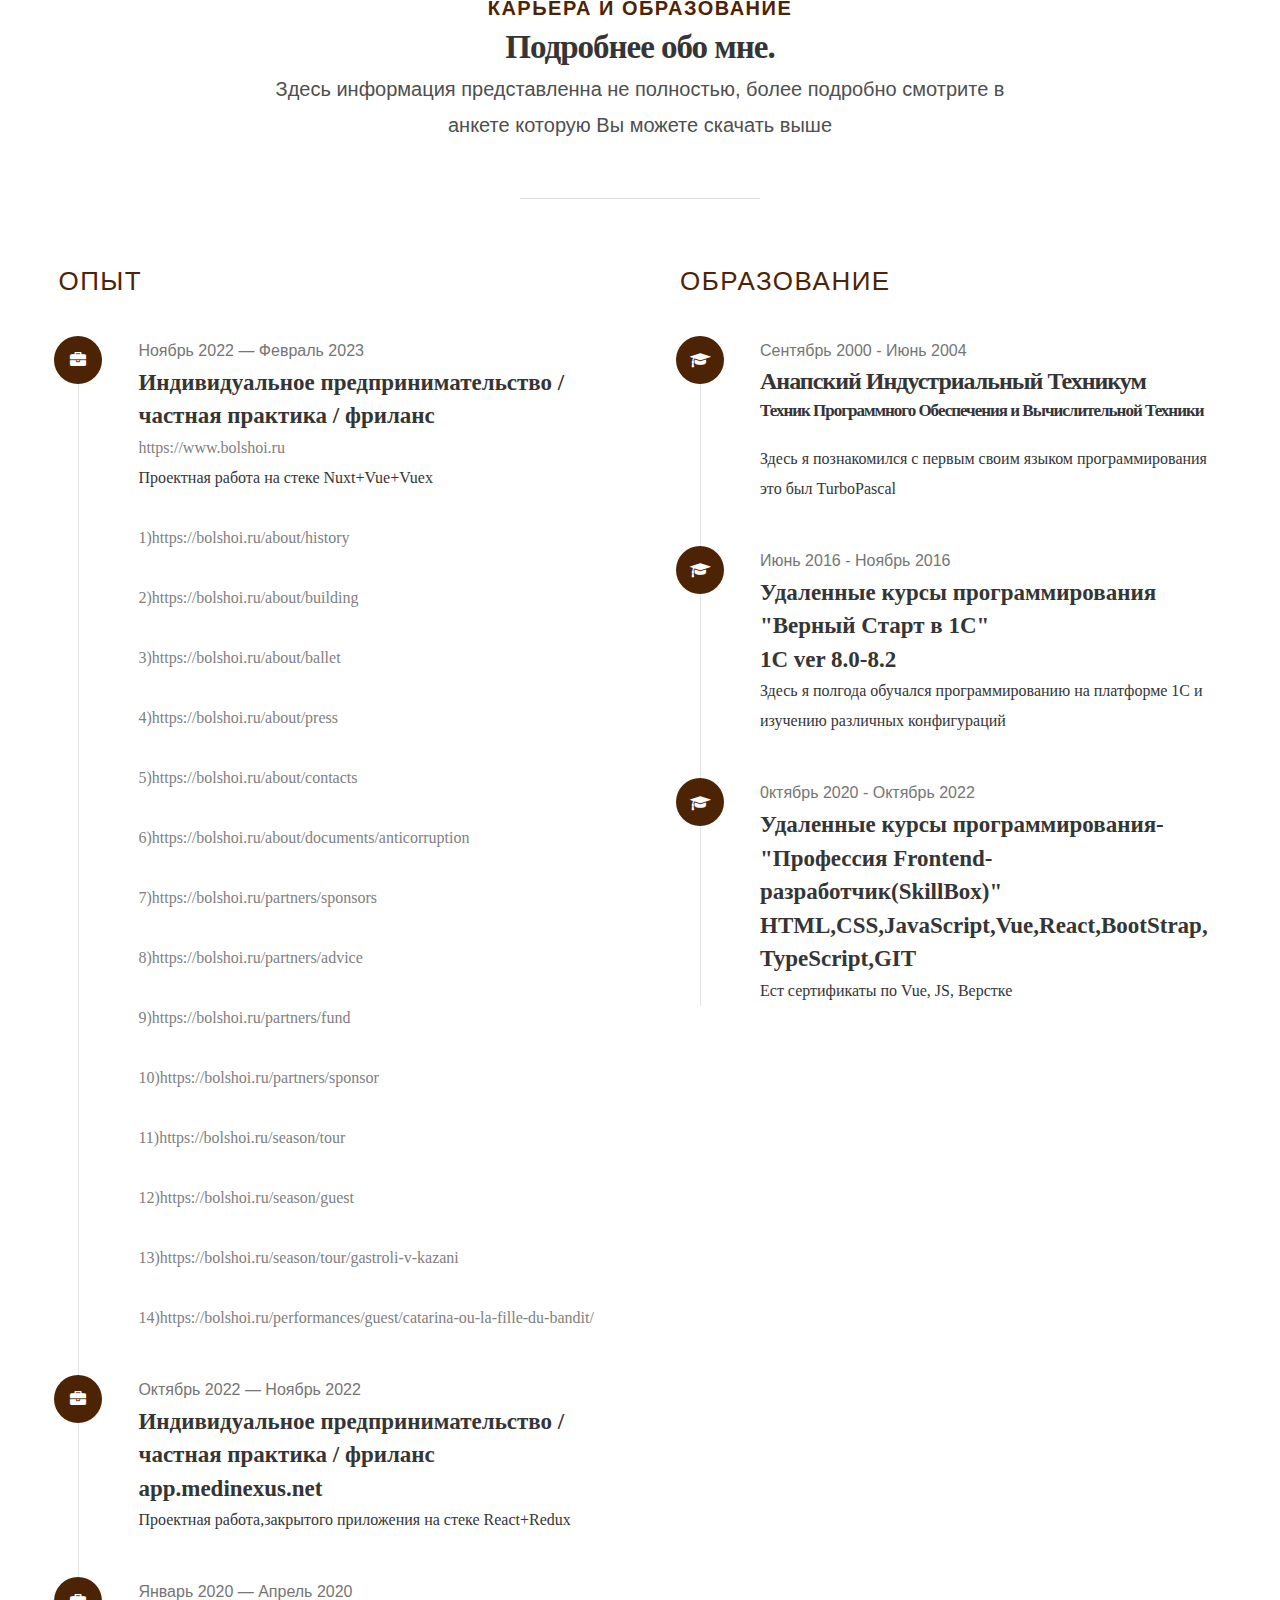
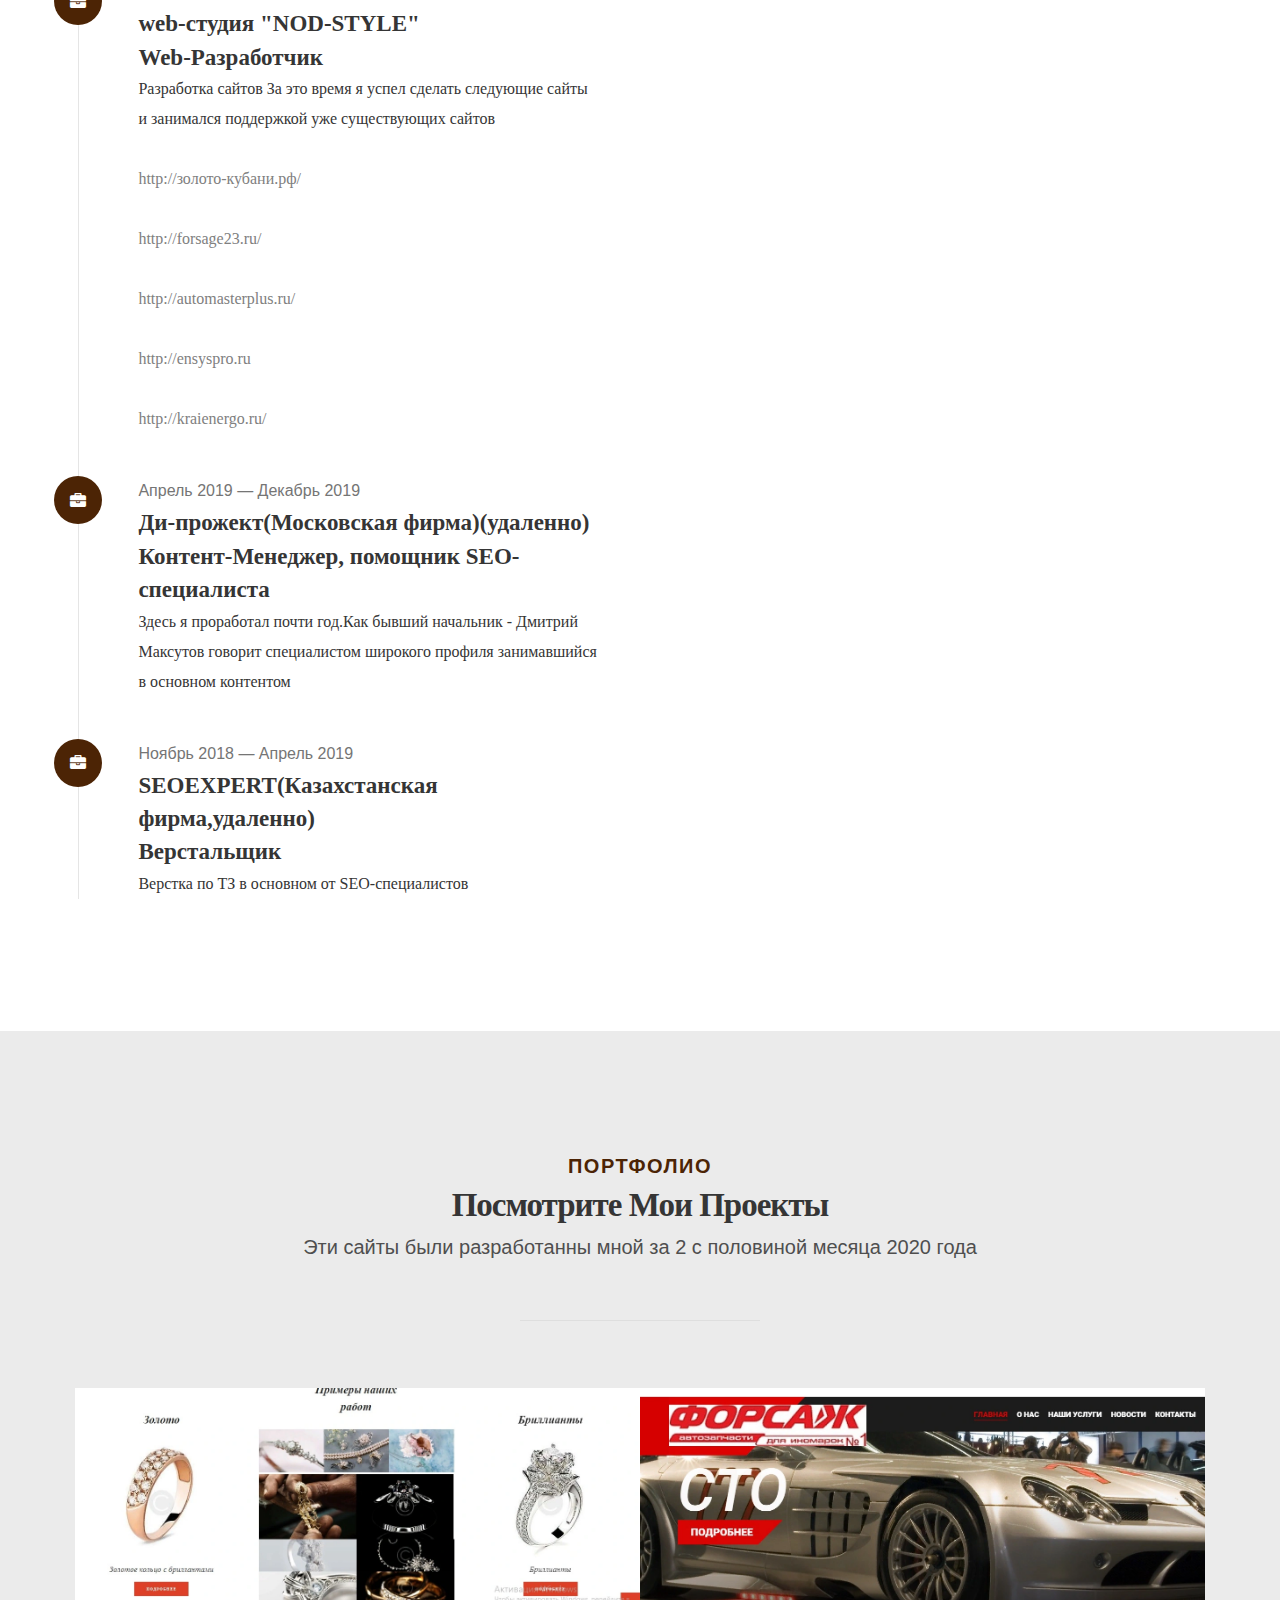
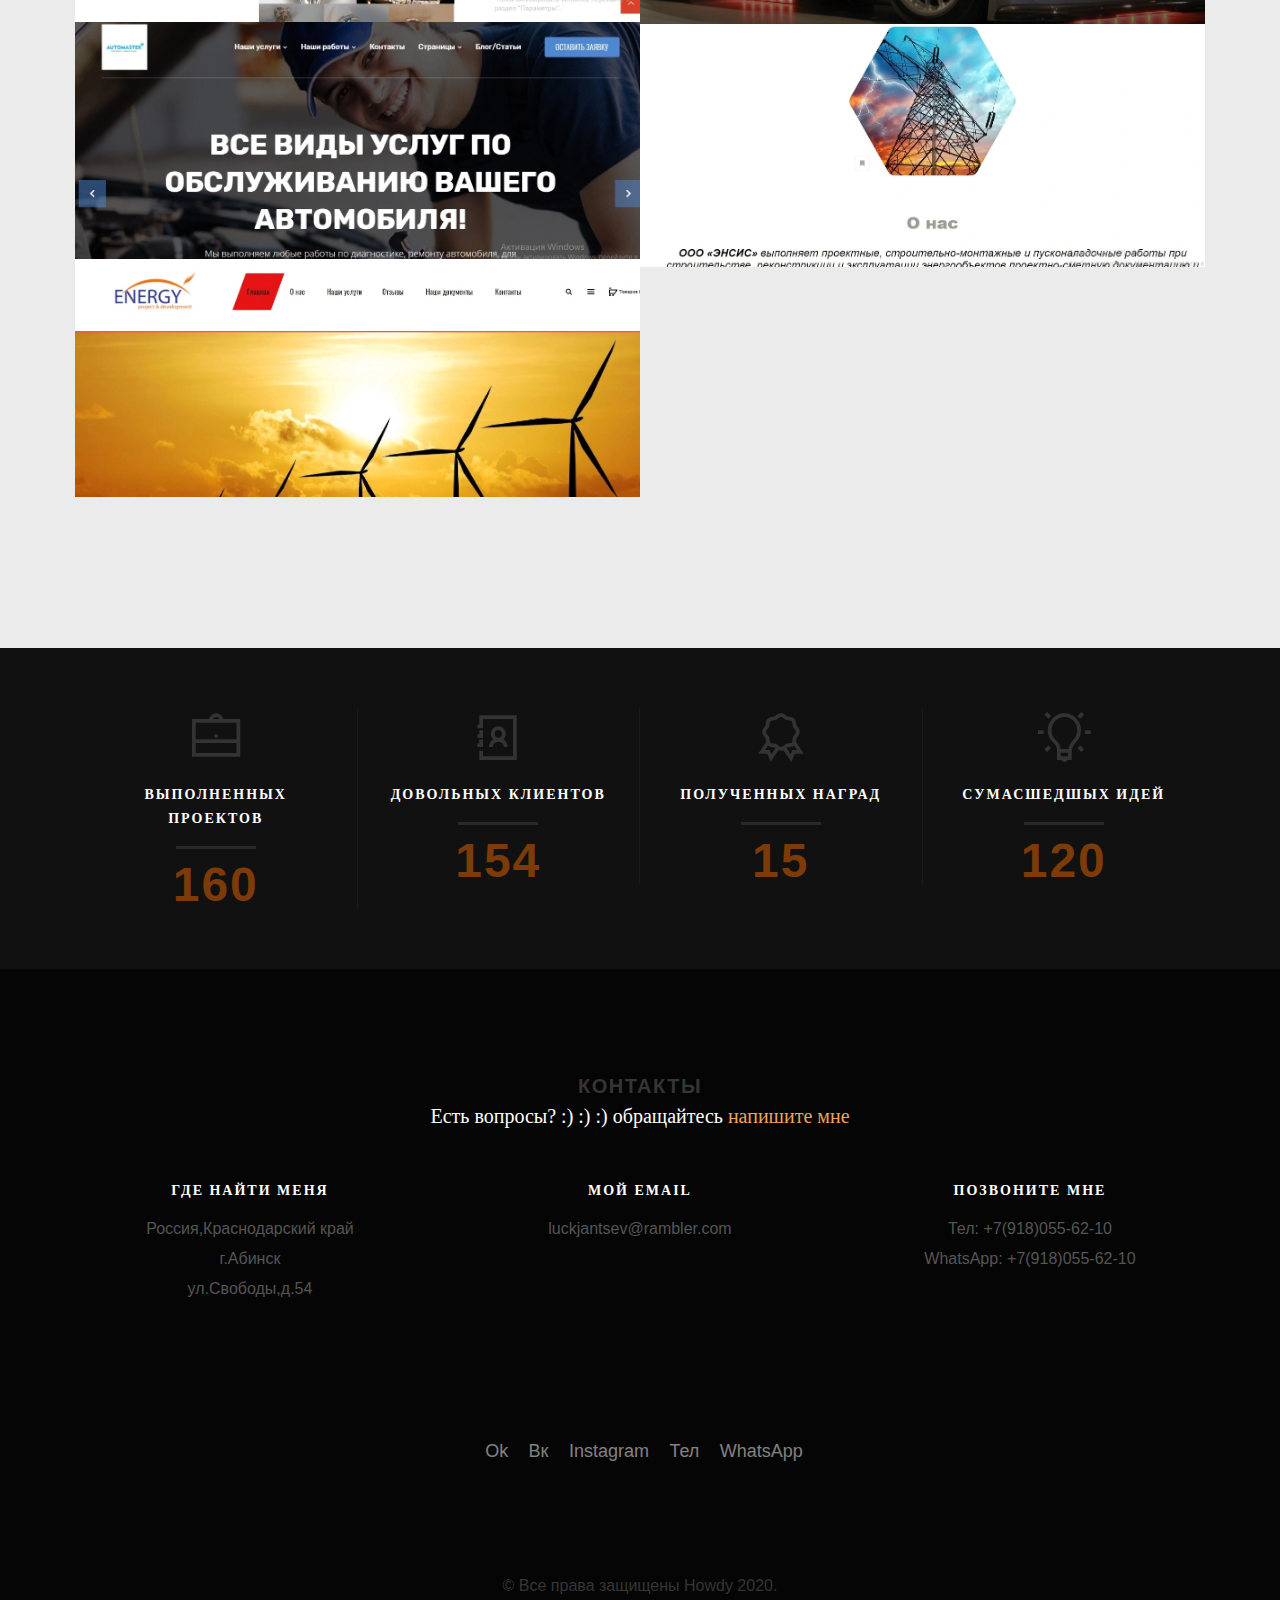
==== commit fafb8f90: "Update index.html" ====
--- a/index.html
+++ b/index.html
@@ -643,7 +643,7 @@
 		<div class="row narrow section-intro">
    		<div class="col-twelve">
    			<div class="animate-this h003">КОНТАКТЫ</div>
-   			<div class="contactslink"> Если перед Вами стоит такой вопрос, как "найти разработчика сайта или найти веб разработчика " на постоянную или проектную работу,<a href="https://wa.me/+79180556210" class="writeme">  напишите мне</a></div>
+   			<div class="contactslink"> Есть вопросы? :) :) :) обращайтесь <a href="https://wa.me/+79180556210" class="writeme">  напишите мне</a></div>
    		</div> 
    	</div> <!-- end section-intro -->
 
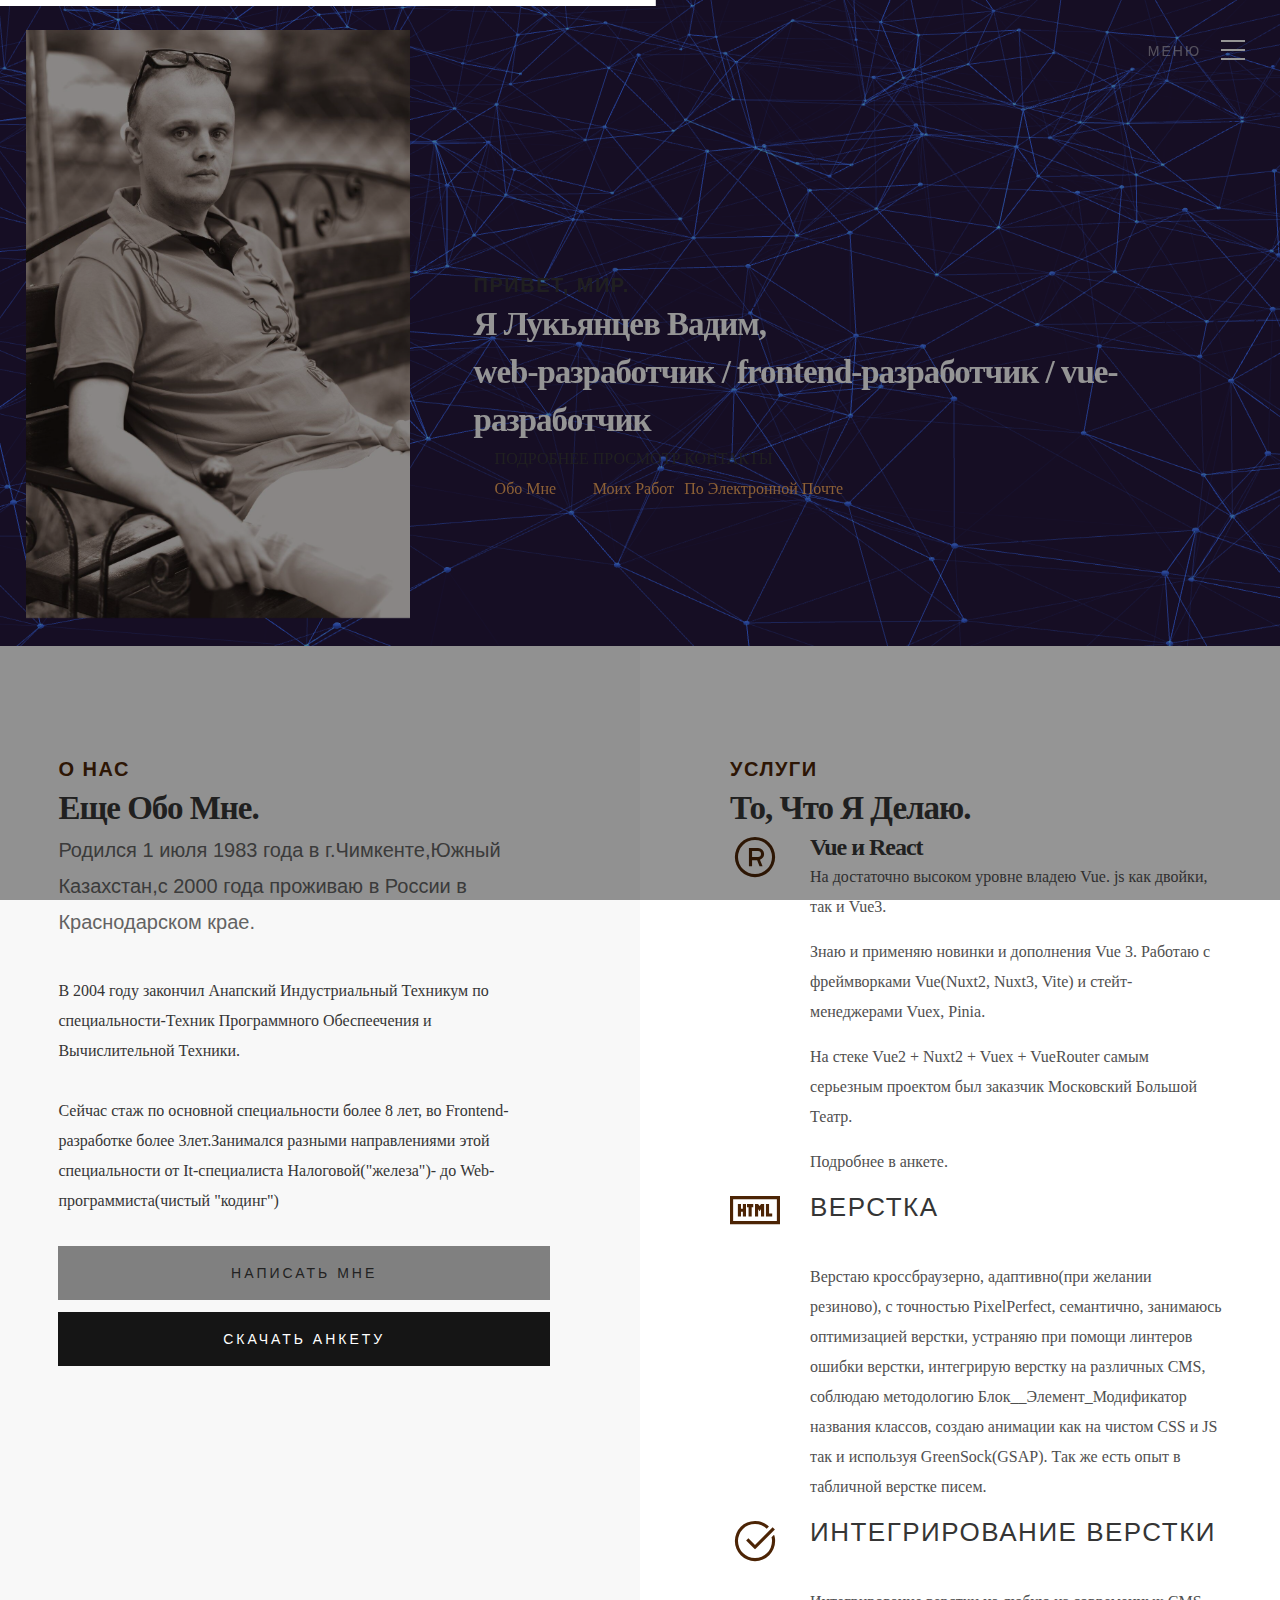
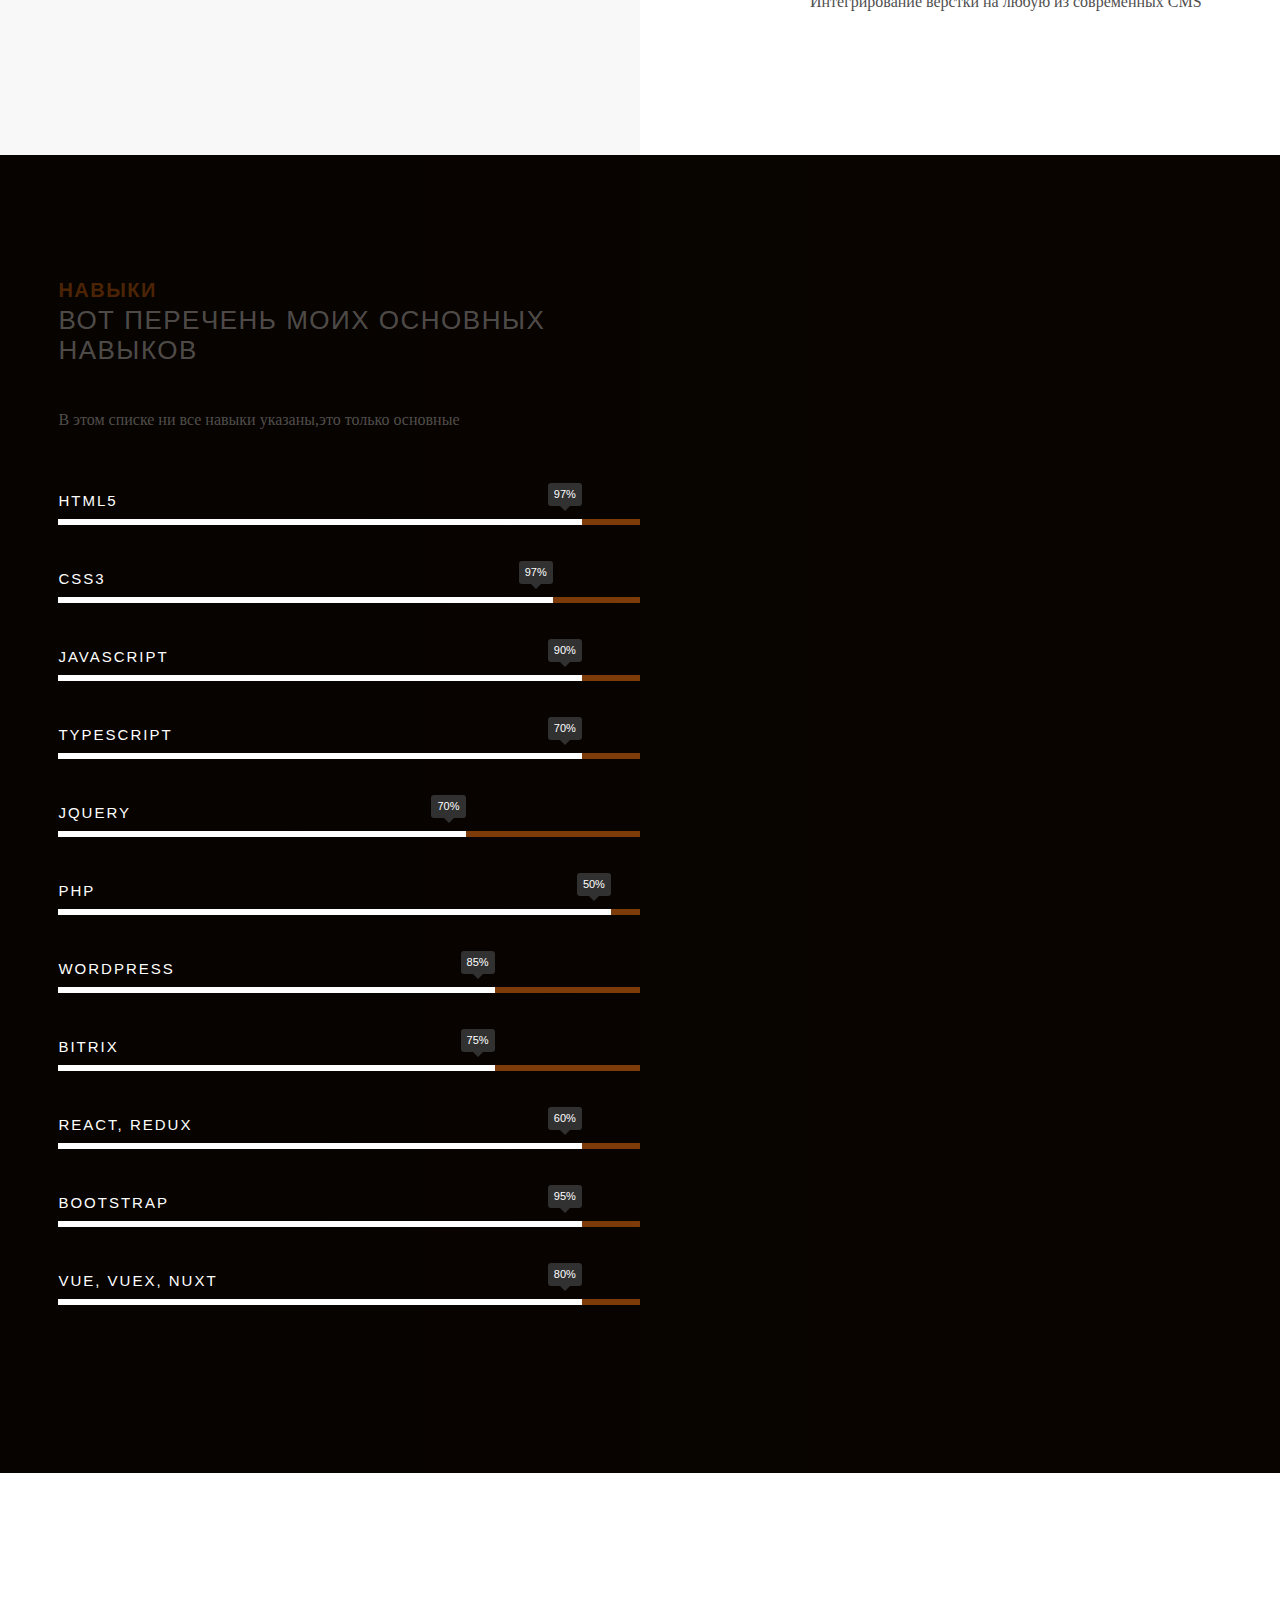
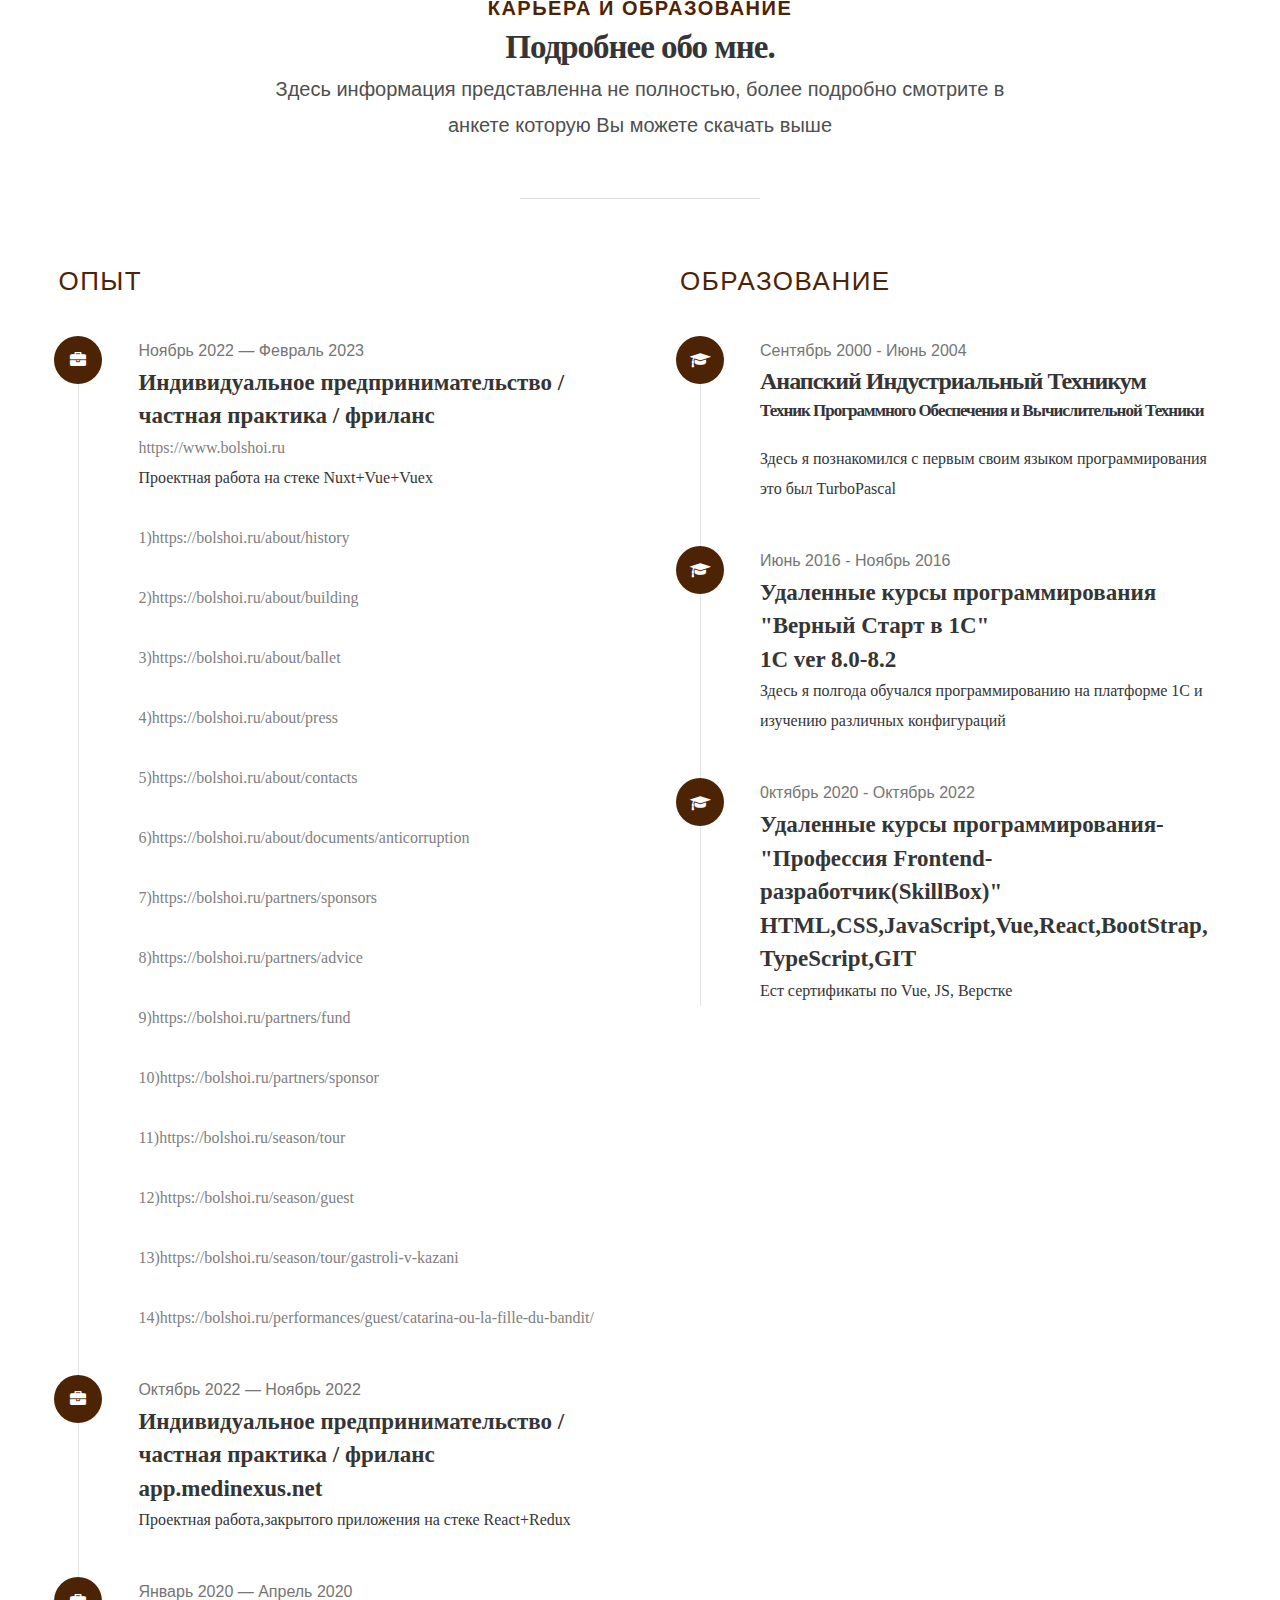
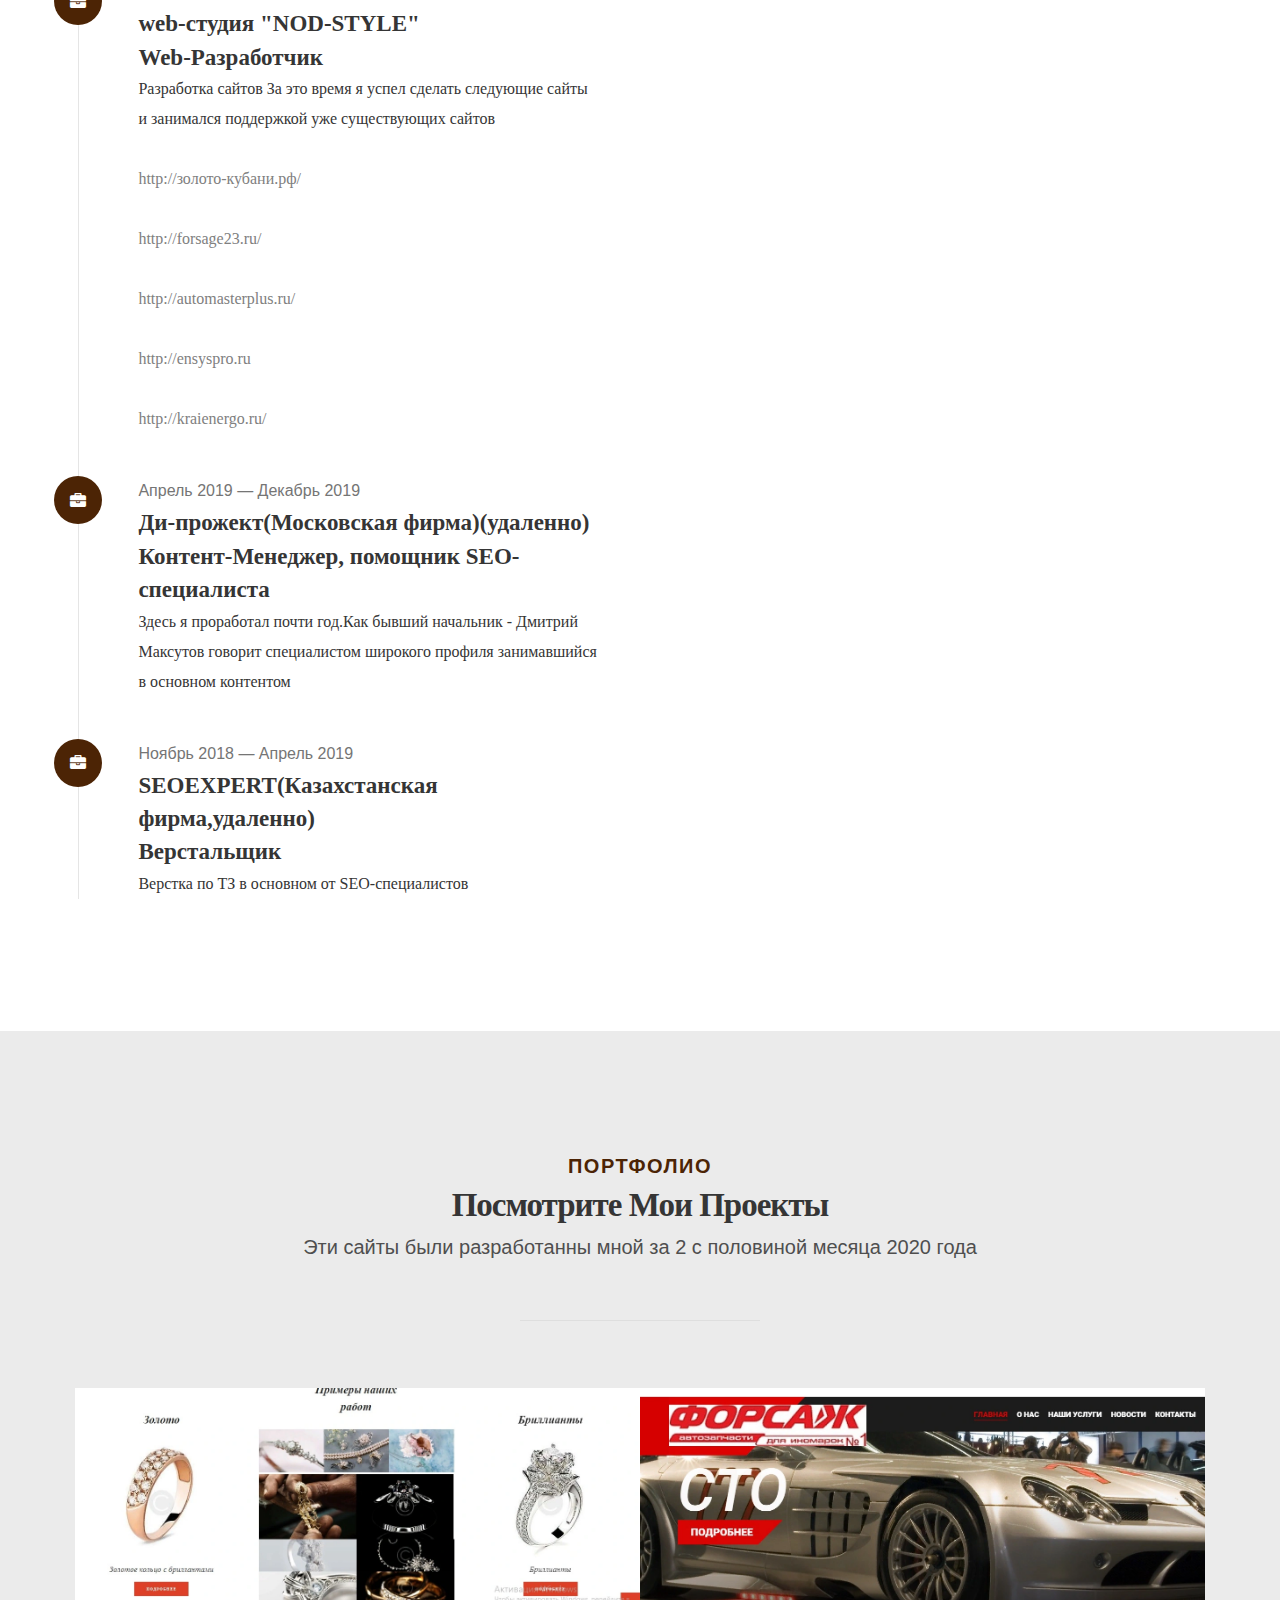
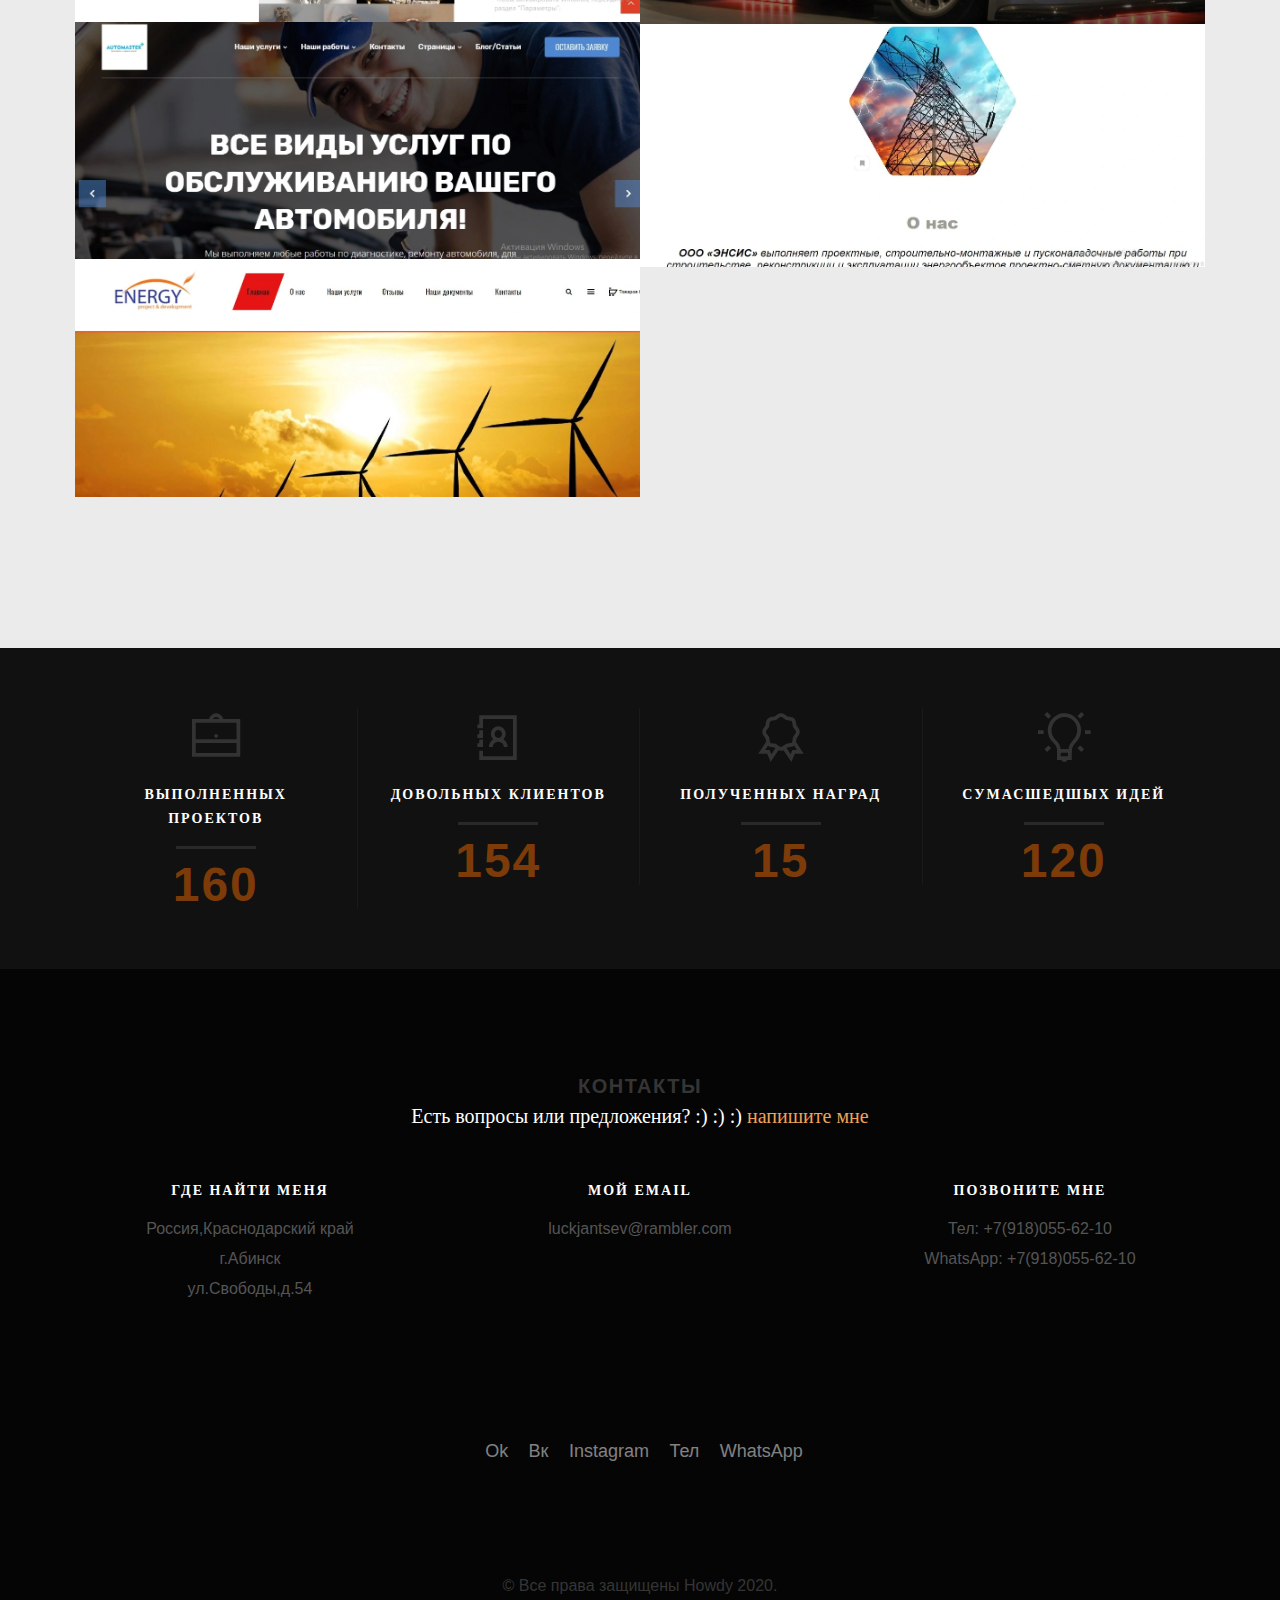
==== commit ef66936e: "23052024" ====
--- a/index.html
+++ b/index.html
@@ -643,7 +643,7 @@
 		<div class="row narrow section-intro">
    		<div class="col-twelve">
    			<div class="animate-this h003">КОНТАКТЫ</div>
-   			<div class="contactslink"> Есть вопросы? :) :) :) обращайтесь <a href="https://wa.me/+79180556210" class="writeme">  напишите мне</a></div>
+   			<div class="contactslink"> Есть вопросы или предложения? :) :) :) <a href="https://wa.me/+79180556210" class="writeme">  напишите мне</a></div>
    		</div> 
    	</div> <!-- end section-intro -->
 
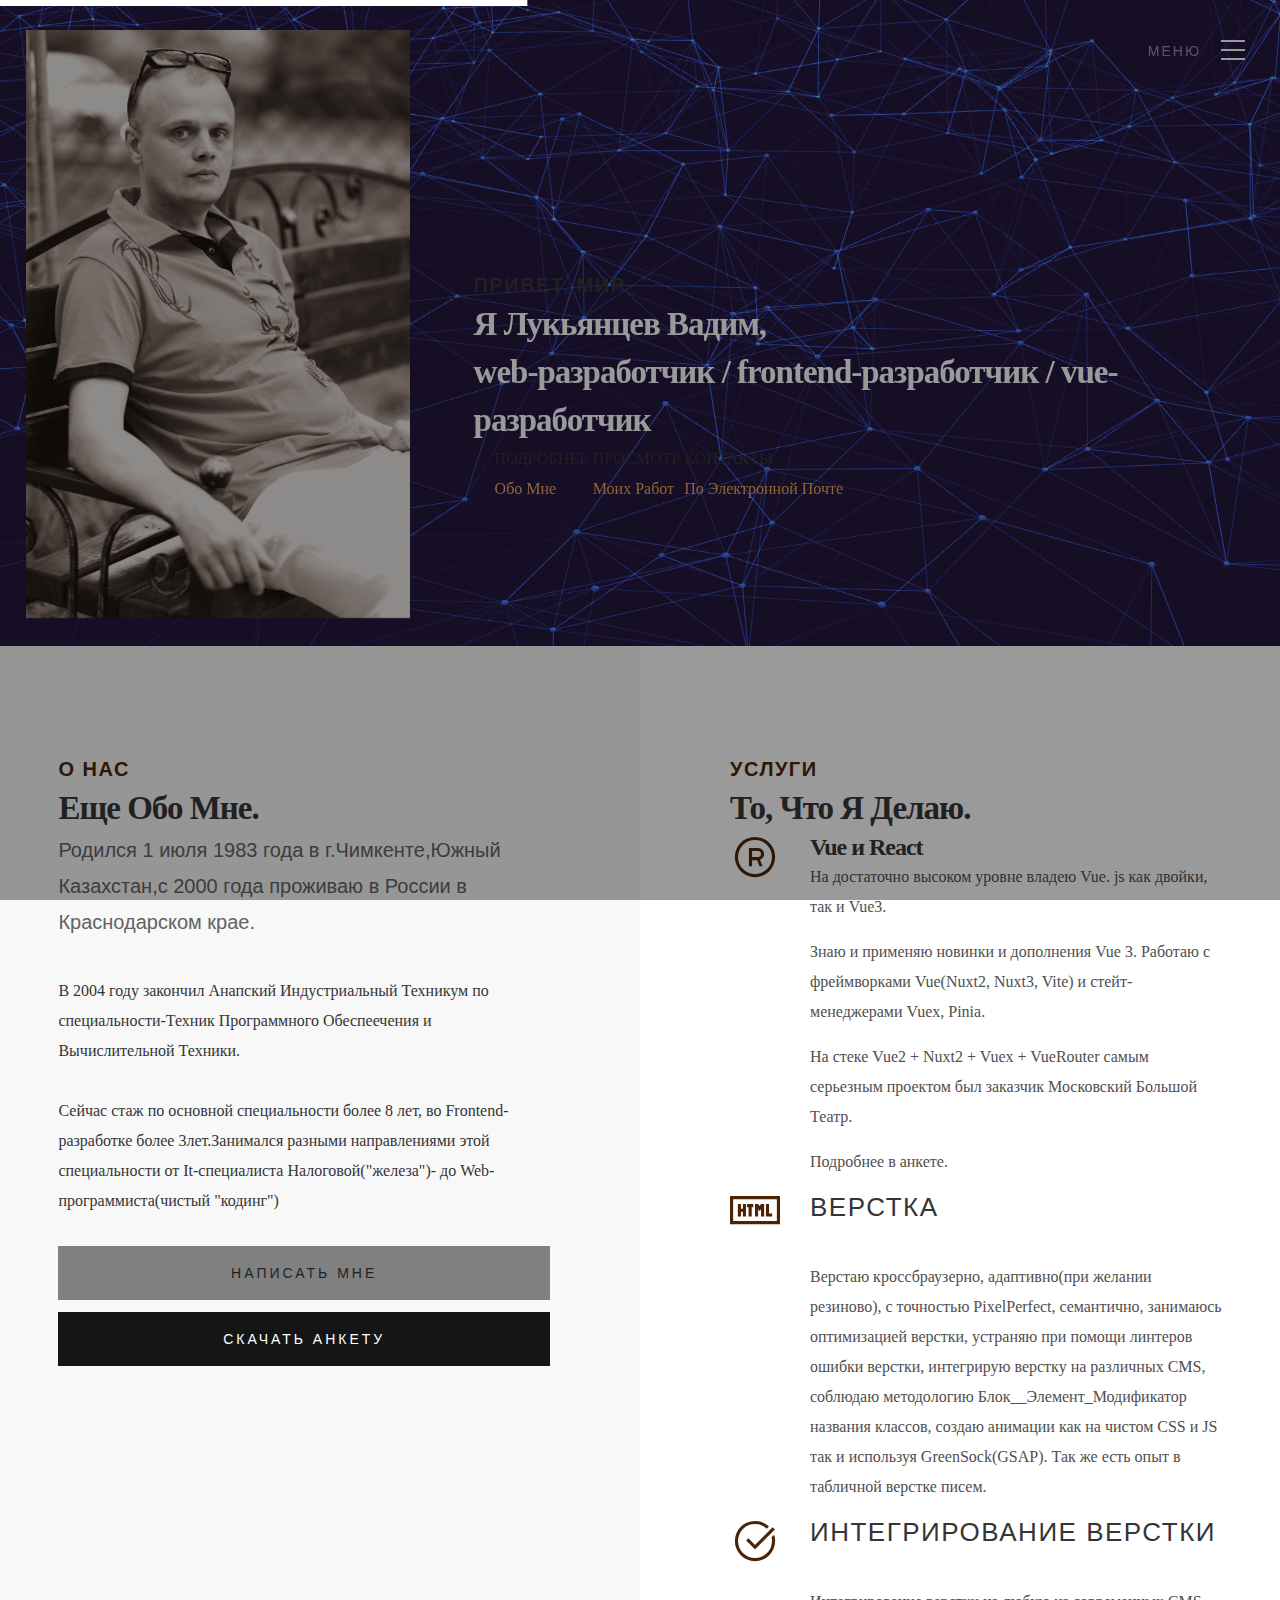
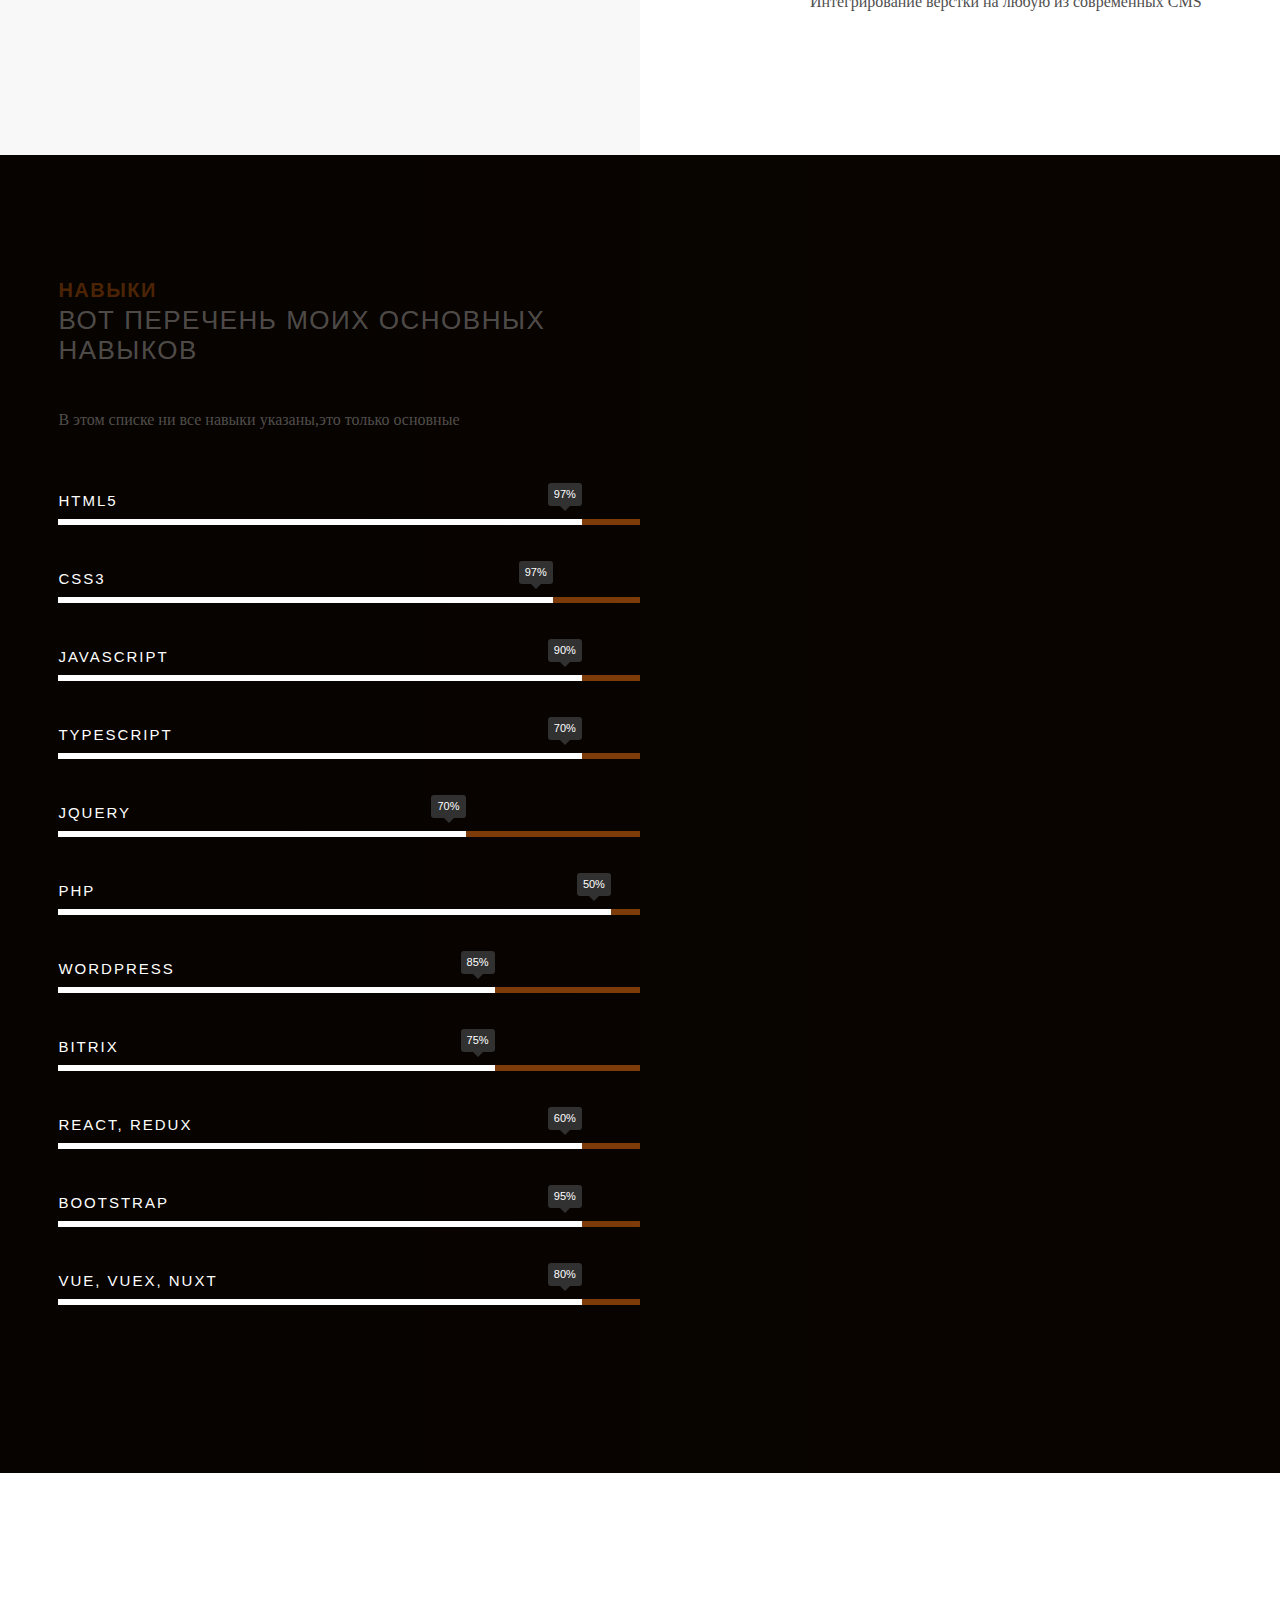
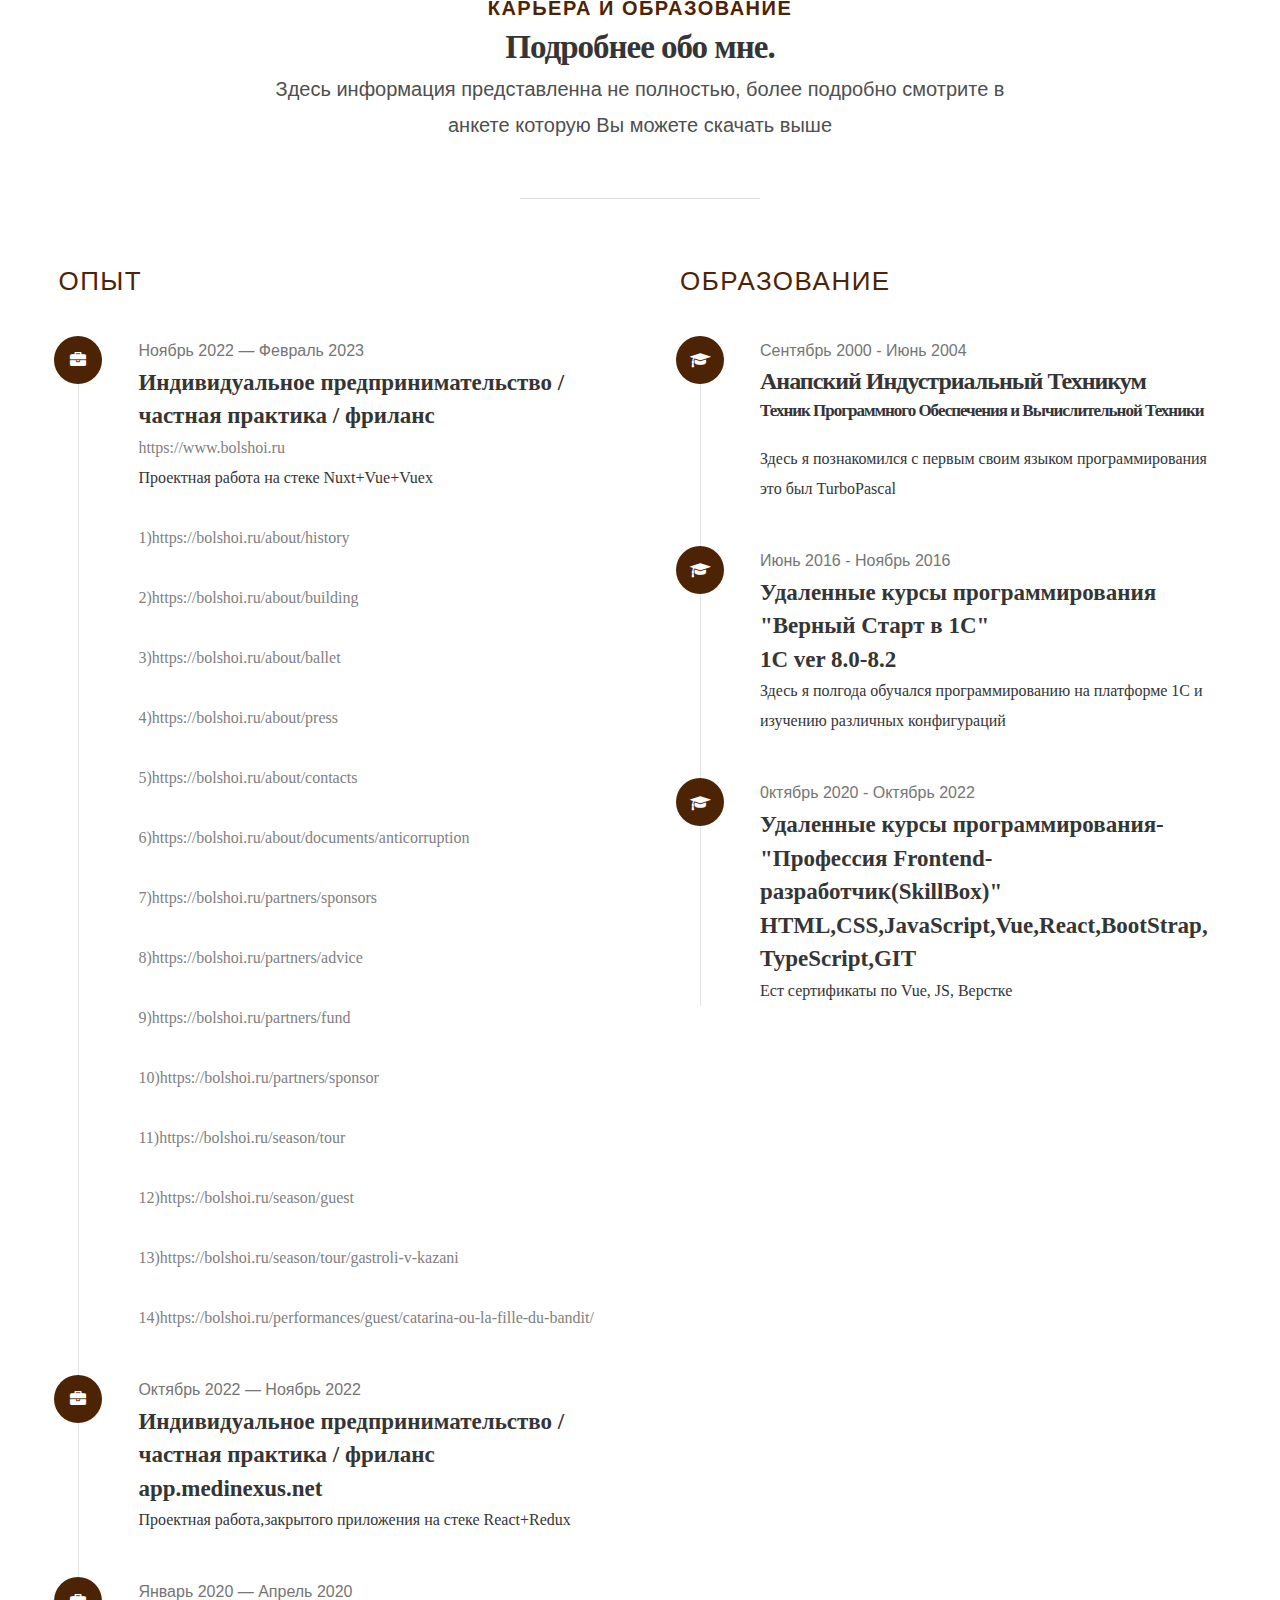
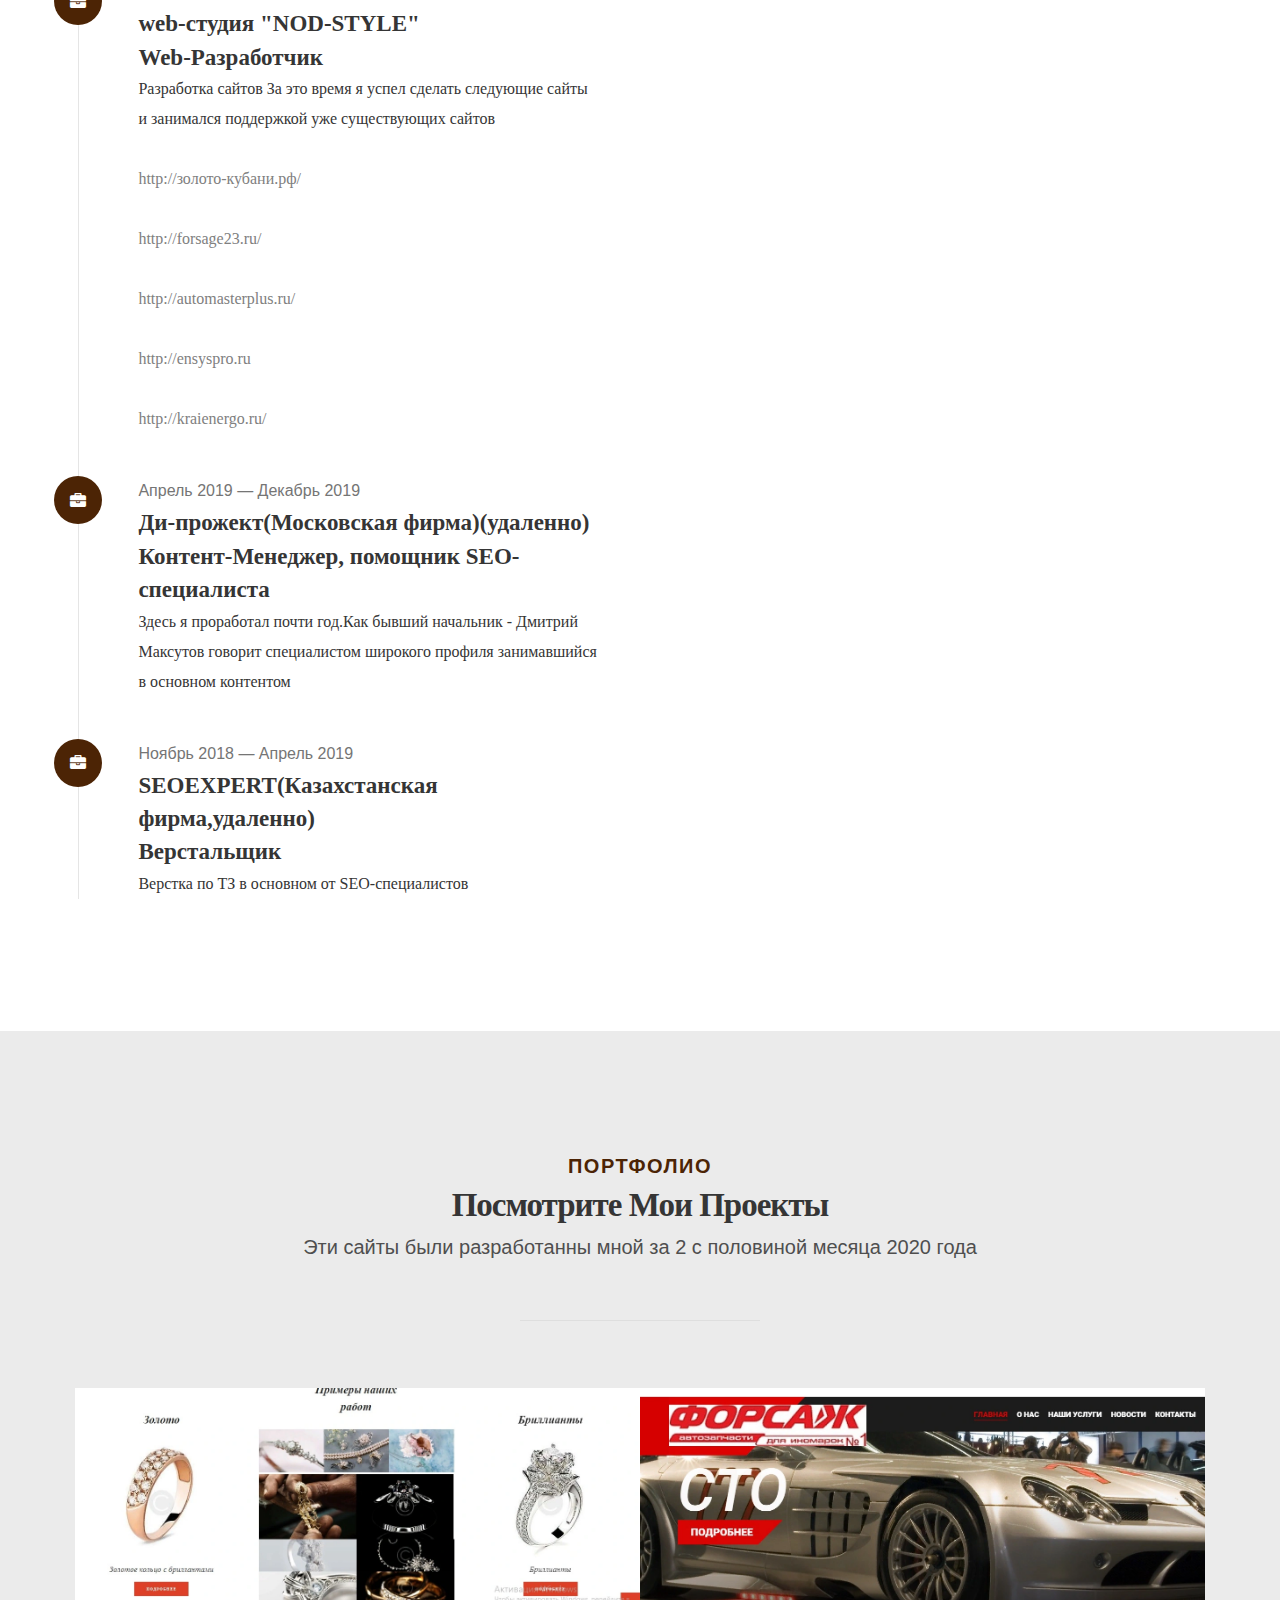
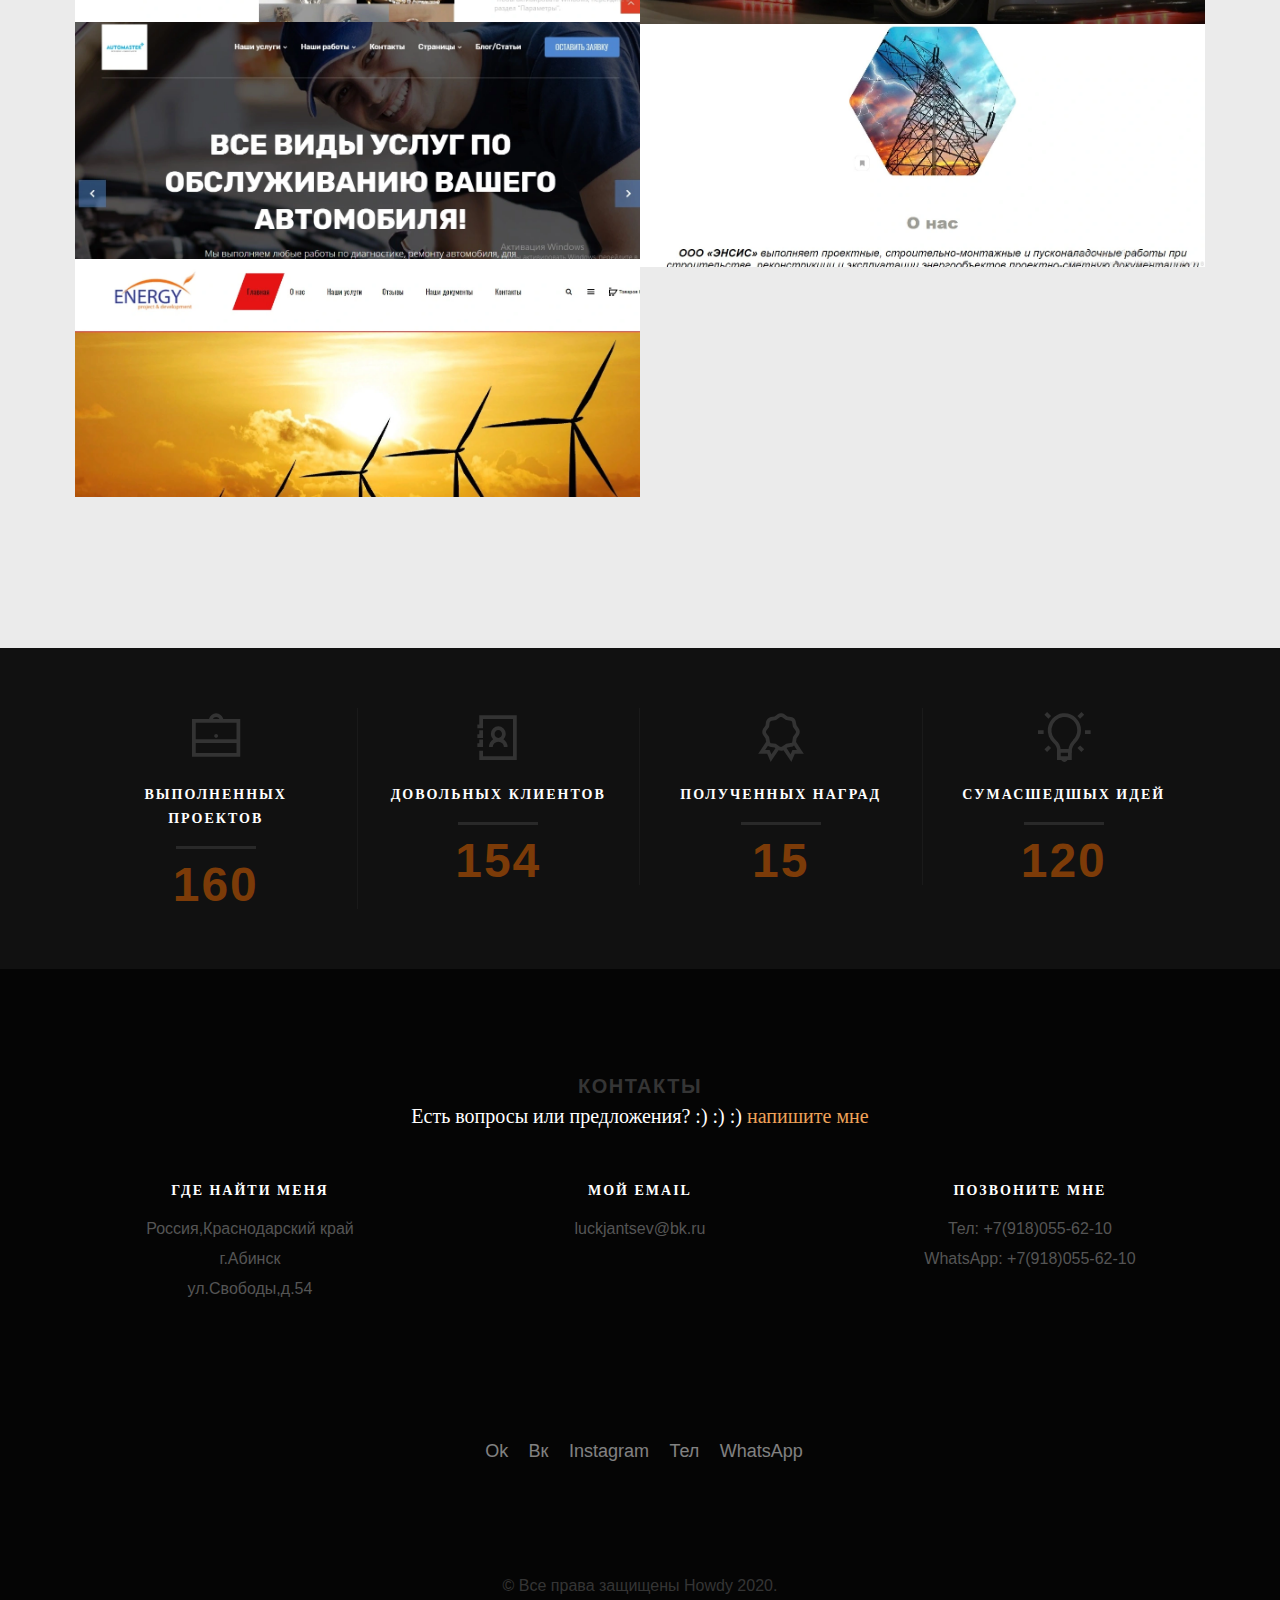
==== commit ffb7feee: "24052024_1" ====
--- a/index.html
+++ b/index.html
@@ -665,7 +665,7 @@
    			<h5 class="animate-this">Мой Email</h5>
 
    			<p class="animate-this">
-   				luckjantsev@rambler.com<br>
+   				luckjantsev@bk.ru<br>
 			   		     
 			   </p>
    		</div> <!-- end col-four -->
